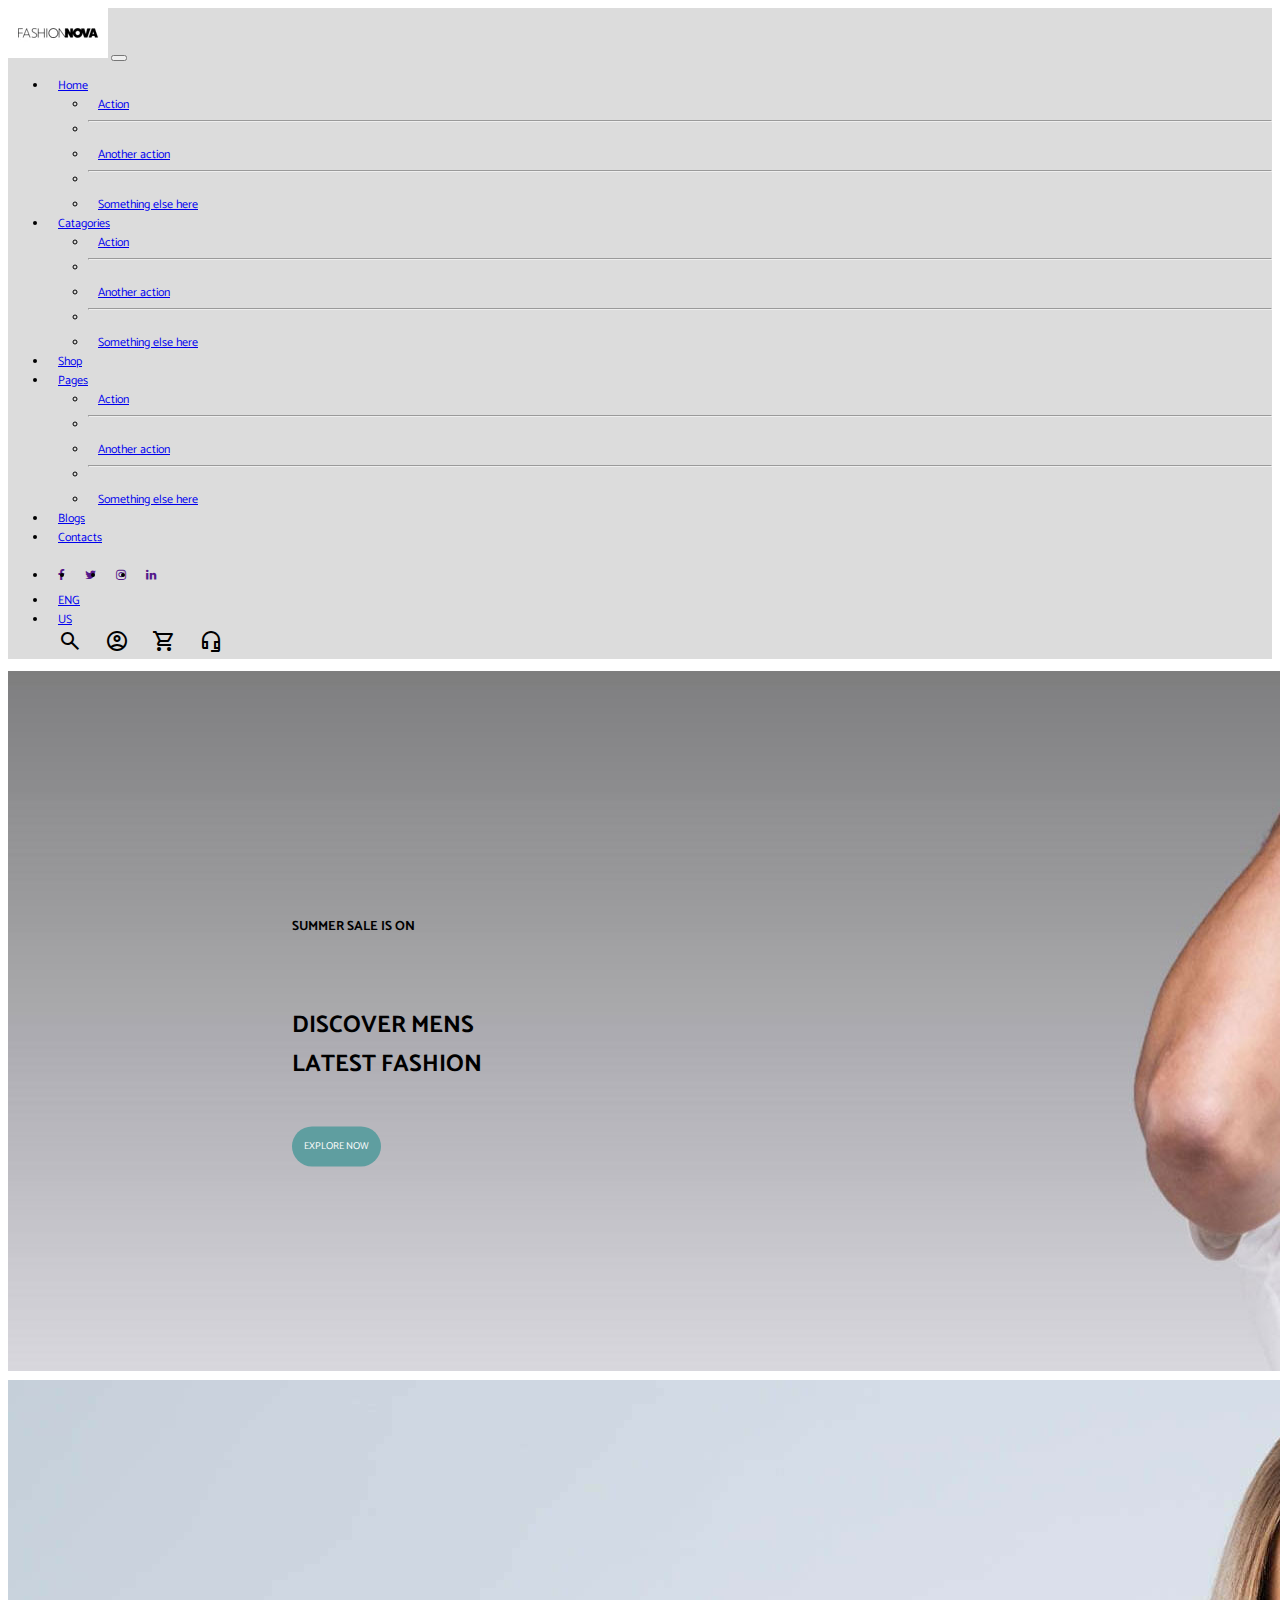
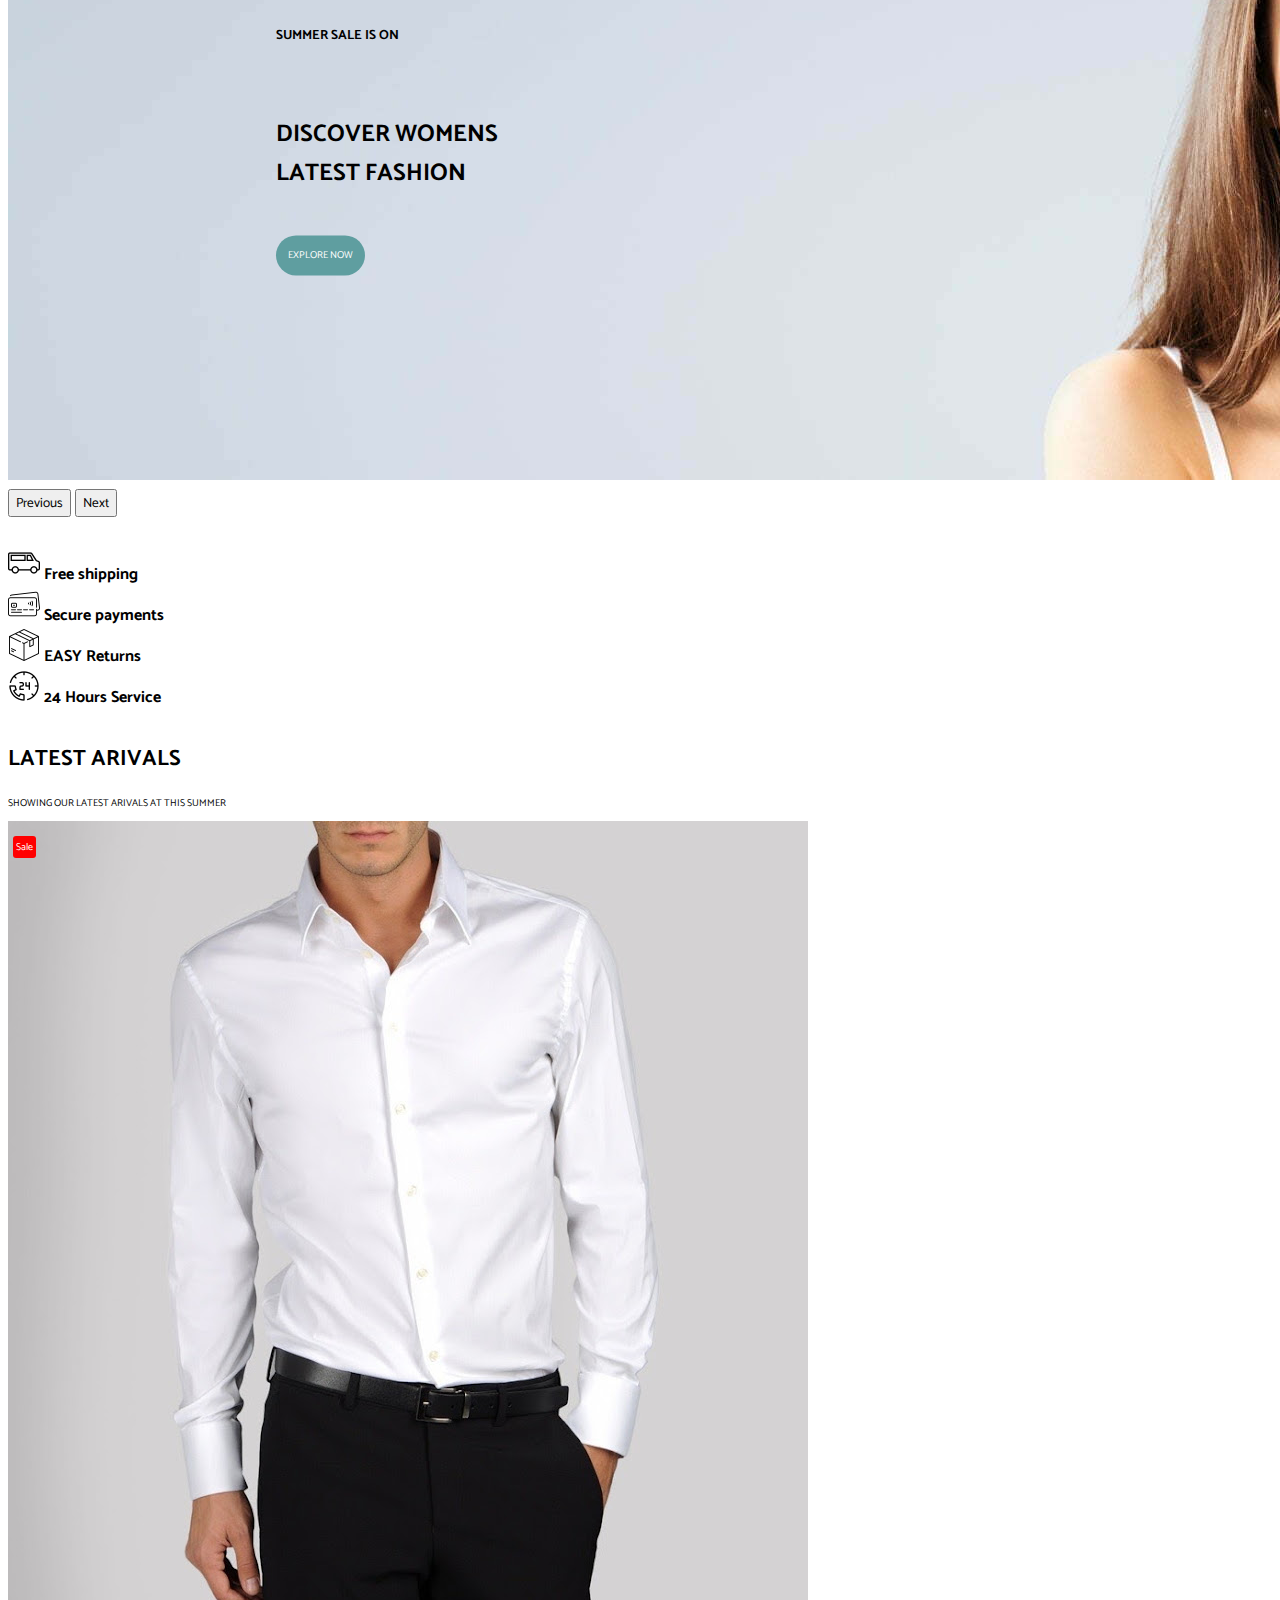
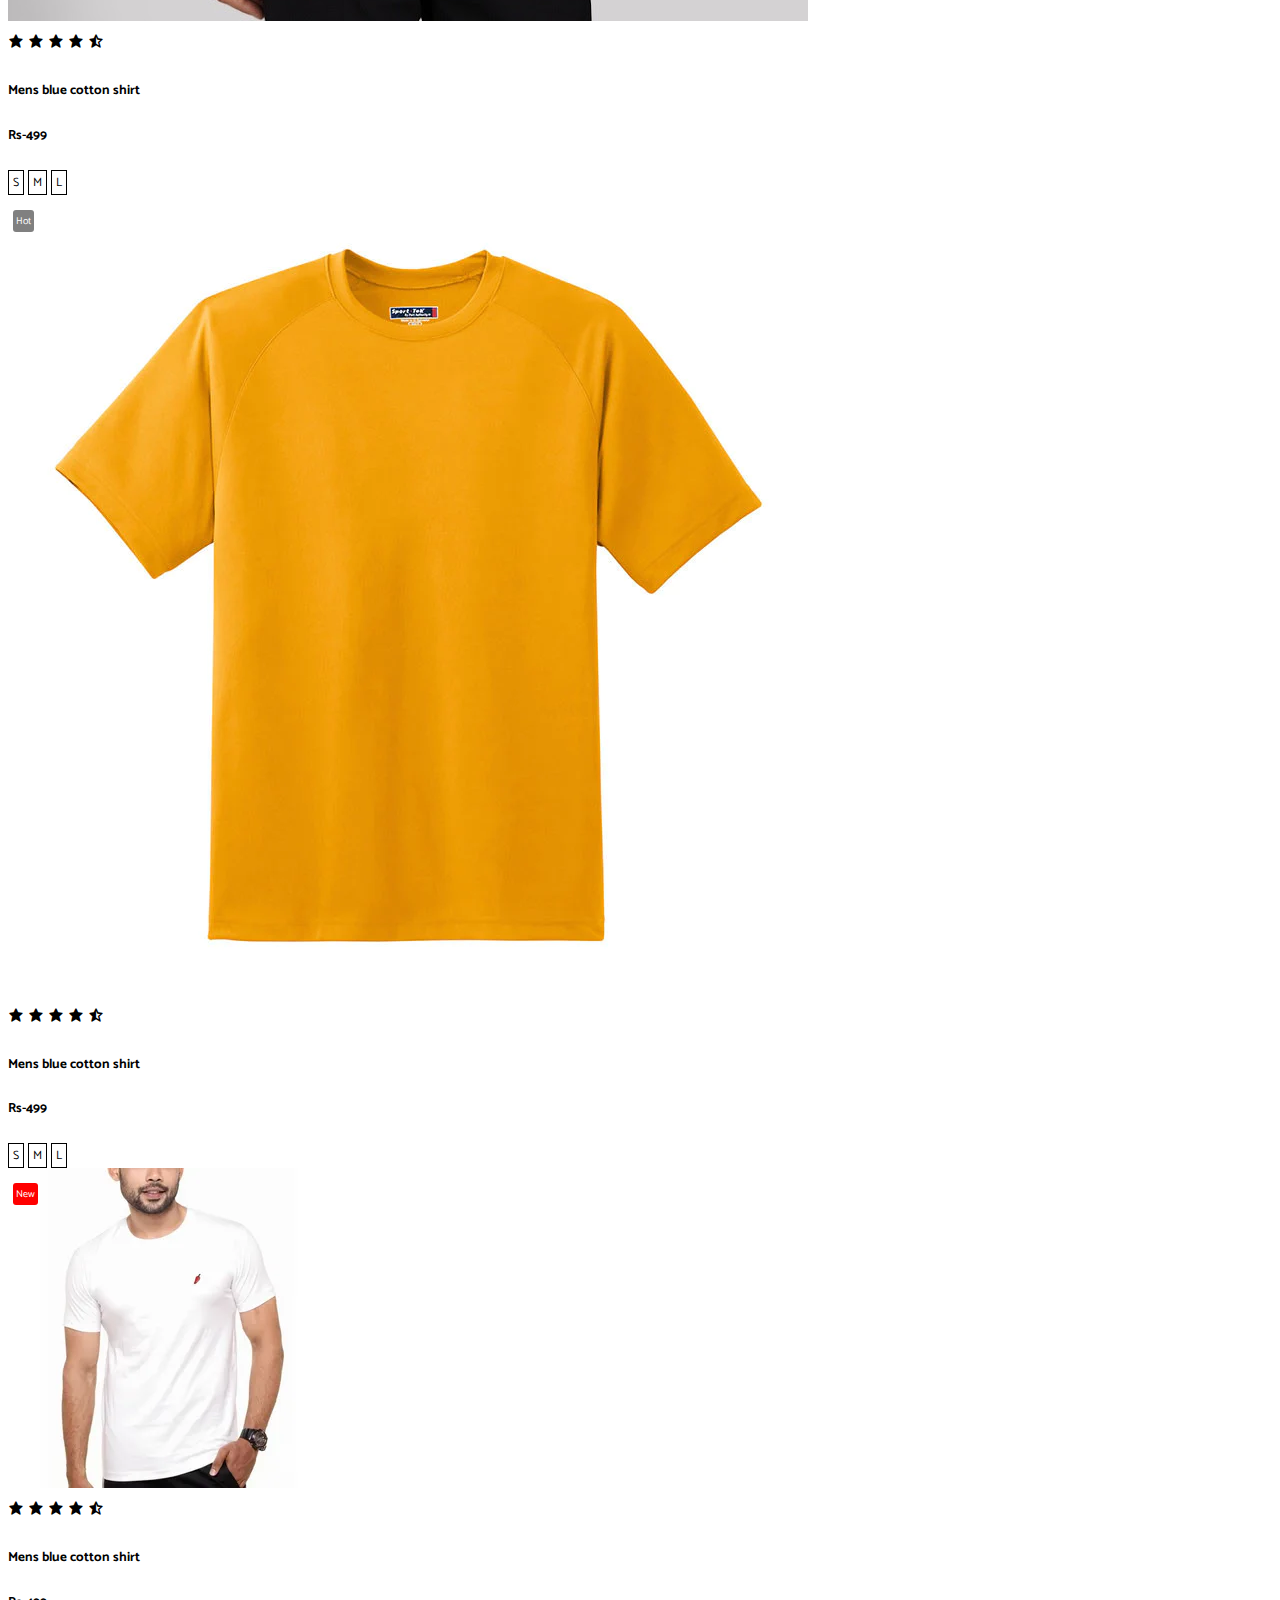
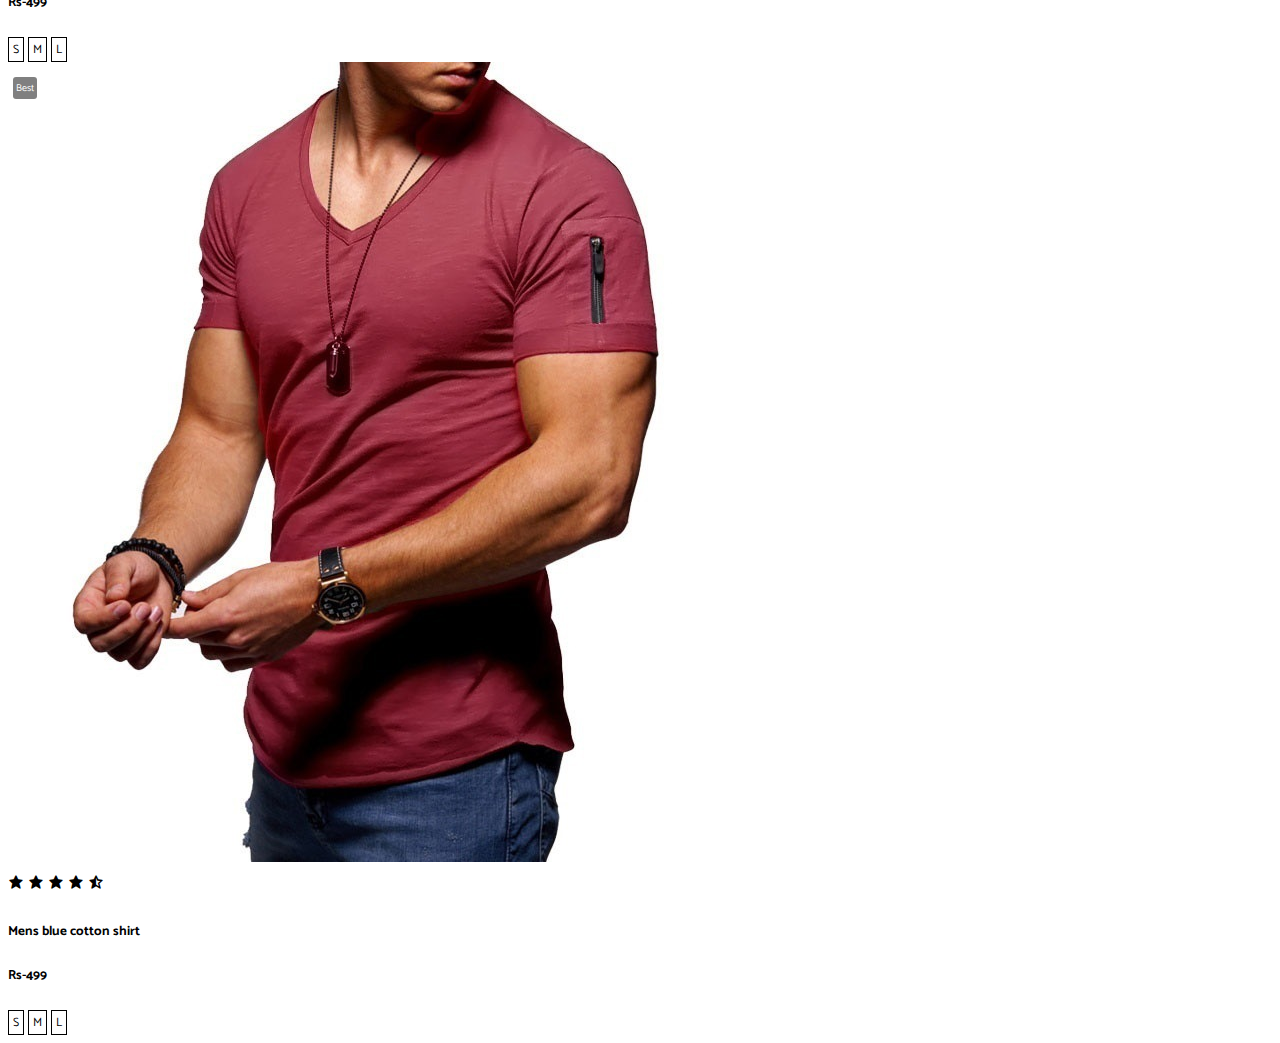
==== index.html @ 6d515417 "k" ====
<!doctype html>
<html lang="en">
  <head>
    <meta charset="utf-8">
    <meta name="viewport" content="width=device-width, initial-scale=1">
    <title>Fashion Store</title>
    
    <link href="https://cdn.jsdelivr.net/npm/bootstrap@5.3.2/dist/css/bootstrap.min.css" rel="stylesheet" integrity="sha384-T3c6CoIi6uLrA9TneNEoa7RxnatzjcDSCmG1MXxSR1GAsXEV/Dwwykc2MPK8M2HN" crossorigin="anonymous">
    <link rel="stylesheet" href="https://unpkg.com/boxicons@latest/css/boxicons.min.css">
    <link rel="preconnect" href="https://fonts.googleapis.com"><link rel="preconnect" href="https://fonts.gstatic.com" crossorigin><link href="https://fonts.googleapis.com/css2?family=Catamaran:wght@100;200;400&display=swap" rel="stylesheet">
    <link rel="stylesheet" href="https://fonts.googleapis.com/css2?family=Material+Symbols+Outlined:opsz,wght,FILL,GRAD@20,400,0,-25" />
    <link rel="stylesheet" href="https://fonts.googleapis.com/css2?family=Material+Symbols+Outlined:opsz,wght,FILL,GRAD@20,400,1,-25" />
    <link rel='stylesheet' href='https://cdn-uicons.flaticon.com/uicons-solid-straight/css/uicons-solid-straight.css'>
    <link rel="stylesheet" href="https://cdnjs.cloudflare.com/ajax/libs/font-awesome/4.7.0/css/font-awesome.min.css">
    <link rel='stylesheet' href='https://cdn-uicons.flaticon.com/uicons-bold-rounded/css/uicons-bold-rounded.css'>
    <link rel="stylesheet" href="assets/css/style.css">
  </head>
  <body>
    <div class="site-wrapper">
        <div class="header">
            <div class="main-navbar">
                <nav class="navbar navbar-expand-lg ">
                    <div class="container-fluid">
                      <a class="navbar-brand" href="#"><img src="assets/images/logo.webp" alt=""></a>
                      <button class="navbar-toggler" type="button" data-bs-toggle="collapse" data-bs-target="#navbarSupportedContent" aria-controls="navbarSupportedContent" aria-expanded="false" aria-label="Toggle navigation">
                        <span class="navbar-toggler-icon"></span>
                      </button>
                      <div class="collapse navbar-collapse" id="navbarSupportedContent">
                        <ul class="navbar-nav me-auto mb-2 mb-lg-0">
                          <li class="nav-item dropdown">
                            <a class="nav-link dropdown-toggle" href="#" role="button" data-bs-toggle="dropdown" aria-expanded="false">
                              Home
                            </a>
                            <ul class="dropdown-menu">
                              <li><a class="dropdown-item" href="#">Action</a></li>
                              <li><hr class="dropdown-divider"></li>
                              <li><a class="dropdown-item" href="#">Another action</a></li>
                              <li><hr class="dropdown-divider"></li>
                              <li><a class="dropdown-item" href="#">Something else here</a></li>
                            </ul>
                          </li>
                          <li class="nav-item dropdown">
                            <a class="nav-link dropdown-toggle" href="#" role="button" data-bs-toggle="dropdown" aria-expanded="false">
                              Catagories
                            </a>
                            <ul class="dropdown-menu">
                              <li><a class="dropdown-item" href="#">Action</a></li>
                              <li><hr class="dropdown-divider"></li>
                              <li><a class="dropdown-item" href="#">Another action</a></li>
                              <li><hr class="dropdown-divider"></li>
                              <li><a class="dropdown-item" href="#">Something else here</a></li>
                            </ul>
                          </li>
                          <li class="nav-item">
                            <a class="nav-link active" aria-current="page" href="#">Shop</a>
                          </li>
                          <li class="nav-item dropdown">
                            <a class="nav-link dropdown-toggle" href="#" role="button" data-bs-toggle="dropdown" aria-expanded="false">
                              Pages
                            </a>
                            <ul class="dropdown-menu">
                              <li><a class="dropdown-item" href="#">Action</a></li>
                              <li><hr class="dropdown-divider"></li>
                              <li><a class="dropdown-item" href="#">Another action</a></li>
                              <li><hr class="dropdown-divider"></li>
                              <li><a class="dropdown-item" href="#">Something else here</a></li>
                            </ul>
                          </li>
                          <li class="nav-item">
                            <a class="nav-link active" aria-current="page" href="#">Blogs</a>
                          </li>
                          <li class="nav-item">
                            <a class="nav-link active" aria-current="page" href="#">Contacts</a>
                          </li>
                        </ul>
                        <ul class="navbar-nav ms-auto mb-2 mb-lg-0">
                            <div class="top-logo">
                                <li><a href=""><i class="fa fa-facebook-f"></i></a></li>
                                <li><a href=""><i class="fa fa-twitter"></i></a></li>
                                <li><a href=""><i class="fa fa-instagram"></i></a></li>
                                <li><a href=""><i class="fa fa-linkedin"></i></a></li>
    
                            </div><!-- /.top-logo --> 
                            <li class="nav-item">
                                <a class="nav-link active" aria-current="page" href="#">ENG</a>
                            </li>
                            <li class="nav-item">
                                <a class="nav-link active" aria-current="page" href="#">US</a>
                            </li>
                            <div class="icons">
                               <a href=""><span class="material-symbols-outlined">search</span></a>
                               <a href=""><span class="material-symbols-outlined"> account_circle </span></a>
                               <a href=""><span class="material-symbols-outlined">shopping_cart</span></a> 
                               <a href=""><span class="material-symbols-outlined">headset_mic </span></a>
                            </div><!-- /.icons -->
                           
                        </ul>

                       
                      </div>

                    </div>
                </nav>

            </div><!-- /.main-navbar -->
            <div class="first-slider">
                <div id="carouselExampleFade" class="carousel slide carousel-fade">
                    <div class="carousel-inner">
                      <div class="carousel-item active">
                        <img src="assets/images/hero-1.jpg" class="d-block w-100" alt="...">
                        <div class="INFO">
                          <h5>SUMMER SALE IS ON</h5>
                          <br>
                        <h2>DISCOVER MENS <br>
                        LATEST FASHION</h2>
                        <br>
                        <a href="">EXPLORE NOW</a>
                        </div>
                      </div>
                      <div class="carousel-item">
                        <img src="assets/images/hero-2.jpg" class="d-block w-100" alt="...">
                        <div class="INFO">
                          <h5>SUMMER SALE IS ON</h5>
                          <br>
                        <h2>DISCOVER WOMENS <br>
                        LATEST FASHION</h2>
                        <br>
                        <a href="">EXPLORE NOW</a>
                        </div>
                      </div>
                    </div>
                    <button class="carousel-control-prev" type="button" data-bs-target="#carouselExampleFade" data-bs-slide="prev">
                      <span class="carousel-control-prev-icon" aria-hidden="true"></span>
                      <span class="visually-hidden">Previous</span>
                    </button>
                    <button class="carousel-control-next" type="button" data-bs-target="#carouselExampleFade" data-bs-slide="next">
                      <span class="carousel-control-next-icon" aria-hidden="true"></span>
                      <span class="visually-hidden">Next</span>
                    </button>
                  </div>


            </div><!-- /.first-slider -->
           <div class="container">
            <div class="benifits">
              <div class="row">
                <div class="col-lg-3 col-md-6 col-sm-12">
                  <img src="assets/images/002-tour-bus.png" alt="">
                  <h3>Free shipping</h3>
                </div>
                <div class="col-lg-3 col-md-6 col-sm-12">
                  <img src="assets/images/001-credit-card.png" alt="">
                  <h3>Secure payments</h3>
                </div>
                <div class="col-lg-3 col-md-6 col-sm-12">
                  <img src="assets/images/003-box.png" alt="">
                  <h3>EASY Returns</h3>
                </div>
                <div class="col-lg-3 col-md-6 col-sm-12">
                  <img src="assets/images/004-24-hours-support.png" alt="">
                  <h3>24 Hours Service</h3>
                </div>

              </div>

            </div><!-- /.benifits -->

           </div><!-- /.container -->


        </div><!-- /.header -->
        <div class="main">
         <div class="container">
          <div class="top-cards">
            <h2>LATEST ARIVALS</h2>
            <p>SHOWING OUR LATEST ARIVALS AT THIS SUMMER</p>
            <div class="cards">
              <div class="row">
                <div class="col-lg-3 col-md-6 col-sm-12">
                  <div class="card">
                    <a href="">
                          <img src="assets/images/card-1.jpg" class="card-img-top" alt="...">
                          <div class="overlay-1">
                            <p>Sale</p>
                          </div>
                        
                      
                    </a>
                    <div class="card-body">
                      <div class="ratting-stars">
                        <i class='bx bxs-star'></i>
                        <i class='bx bxs-star'></i>
                        <i class='bx bxs-star'></i>
                        <i class='bx bxs-star'></i>
                        <i class='bx bxs-star-half'></i>
                      </div>
                      <!-- /.ratting-stars -->
                      <h5 class="card-title">Mens blue cotton shirt</h5>
                      <h5 class="card-text">Rs-499</h5>
                      <a href="">
                        <p>S</p>
                        <p>M</p>
                        <p>L</p>
                      </a>
                    </div>
                  </div>

                </div>
                <div class="col-lg-3 col-md-6 col-sm-12">
                  <div class="card">
                    <a href="">
                          <img src="assets/images/card-2.webp" class="card-img-top" alt="...">
                          <div class="overlay-2">
                            <p>Hot</p>
                          </div>
                        
                      
                    </a>
                    <div class="card-body">
                      <div class="ratting-stars">
                        <i class='bx bxs-star'></i>
                        <i class='bx bxs-star'></i>
                        <i class='bx bxs-star'></i>
                        <i class='bx bxs-star'></i>
                        <i class='bx bxs-star-half'></i>
                      </div>
                      <!-- /.ratting-stars -->
                      <h5 class="card-title">Mens blue cotton shirt</h5>
                      <h5 class="card-text">Rs-499</h5>
                      <a href="">
                        <p>S</p>
                        <p>M</p>
                        <p>L</p>
                      </a>
                    </div>
                  </div>

                </div>
                <div class="col-lg-3 col-md-6 col-sm-12">
                  <div class="card">
                    <a href="">
                          <img src="assets/images/card-3.webp" class="card-img-top" alt="...">
                          <div class="overlay-1">
                            <p>New</p>
                          </div>
                        
                      
                    </a>
                    <div class="card-body">
                      <div class="ratting-stars">
                        <i class='bx bxs-star'></i>
                        <i class='bx bxs-star'></i>
                        <i class='bx bxs-star'></i>
                        <i class='bx bxs-star'></i>
                        <i class='bx bxs-star-half'></i>
                      </div>
                      <!-- /.ratting-stars -->
                      <h5 class="card-title">Mens blue cotton shirt</h5>
                      <h5 class="card-text">Rs-499</h5>
                      <a href="">
                        <p>S</p>
                        <p>M</p>
                        <p>L</p>
                      </a>
                    </div>
                  </div>

                </div>
                <div class="col-lg-3 col-md-6 col-sm-12">
                  <div class="card">
                    <a href="">
                          <img src="assets/images/card-4.jpg" class="card-img-top" alt="...">
                          <div class="overlay-2">
                            <p>Best</p>
                          </div>
                        
                      
                    </a>
                    <div class="card-body">
                      <div class="ratting-stars">
                        <i class='bx bxs-star'></i>
                        <i class='bx bxs-star'></i>
                        <i class='bx bxs-star'></i>
                        <i class='bx bxs-star'></i>
                        <i class='bx bxs-star-half'></i>
                      </div>
                      <!-- /.ratting-stars -->
                      <h5 class="card-title">Mens blue cotton shirt</h5>
                      <h5 class="card-text">Rs-499</h5>
                      <a href="">
                        <p>S</p>
                        <p>M</p>
                        <p>L</p>
                      </a>
                    </div>
                  </div>
                </div>
              </div>
            </div>
            <!-- /.cards -->
          </div><!-- /.top-cards -->
         </div><!-- /.container -->
        
         

        </div><!-- /.main -->
        <div class="footer">

        </div><!-- /.footer -->

    </div><!-- /.site-wrapper -->
    
    <script src="https://cdn.jsdelivr.net/npm/bootstrap@5.3.2/dist/js/bootstrap.bundle.min.js" integrity="sha384-C6RzsynM9kWDrMNeT87bh95OGNyZPhcTNXj1NW7RuBCsyN/o0jlpcV8Qyq46cDfL" crossorigin="anonymous"></script>
    <script src="https://code.jquery.com/jquery-3.7.1.min.js"></script>
    <script src="assets/js/data.js"></script>
  </body>
</html>
---- assets/css/style.css ----
*{
    font-family: 'Catamaran', sans-serif;

}
.main-navbar .navbar{
    font-size: 12px;
    align-items: center;
    background-color: gainsboro;
    
}
.top-logo{
    display: flex;
    
}
.top-logo li a i{
    padding: 10px;

}
.nav-item a{
    padding-left: 10px;
    padding-right:10px ;
    align-items: center;
    
}
.icons span{
    align-items: center;
    padding-left: 10px;
    padding-right:10px ;
    color: black;
}
.first-slider .carousel-inner .carousel-item{
    position: relative;

}
.first-slider .carousel-inner .carousel-item .INFO{
    position: absolute;
    top: 50%;
    left: 30%;
    transform: translate(-50%,-50%);

}
.carousel-item .INFO a{
    text-decoration: none;
    color:white;
    background-color:cadetblue ;
    padding: 12px;
    border-radius: 20px;
    font-size: 10px;

}
.benifits {  
    margin-top: 30px;
    margin-bottom: 30px;
}
.benifits h3{
    font-size: medium;
    display: inline;
}
.top-cards h2{
    font-size: 22px;
}
.top-cards p{
    font-size: 10px;
}
.card {
    position: relative;
    border:none;
}
.overlay-1{
    position: absolute;
    top: 5px;
    left: 5px;

}
.overlay-2{
    position: absolute;
    top: 5px;
    left: 5px;

}
.overlay-1 p{
    color: white;
    background-color: red;
    font-size: 10px;
    padding: 3px;
    border-radius: 3px;


}
.overlay-2 p{
    color: white;
    background-color:grey;
    font-size: 10px;
    padding: 3px;
    border-radius: 3px;


}

.card-body {
    flex: 1 1 auto;
    padding: 0;
    color: var(--bs-card-color);
}
.card-body a{
    text-decoration: none;
    border: 3px;
    border-radius: 3px solid;
    color: black;
}
.card-body a p{
    display: inline;
    padding-top:  2px;
    padding-bottom: 2px;
    padding-left: 4px;
    padding-right: 4px; 
    font-size: 12px;
    border: 1px solid;
}
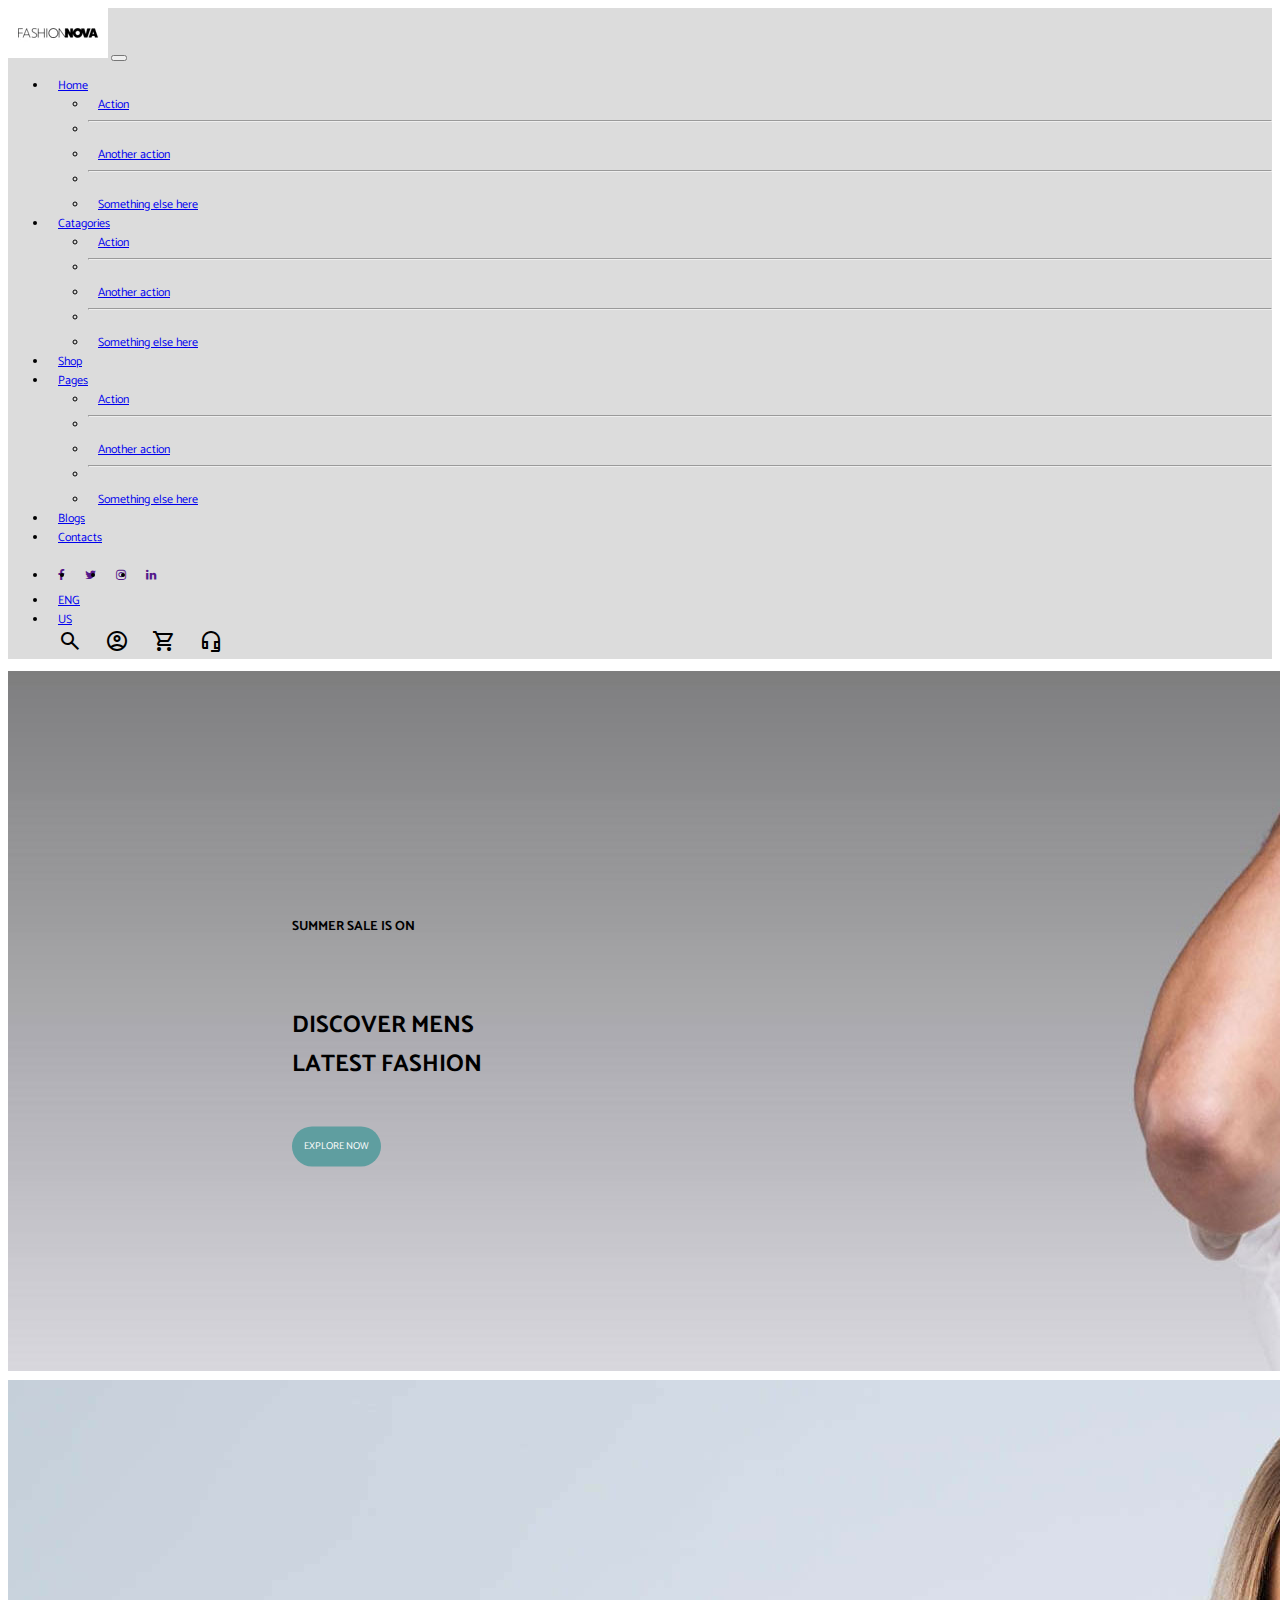
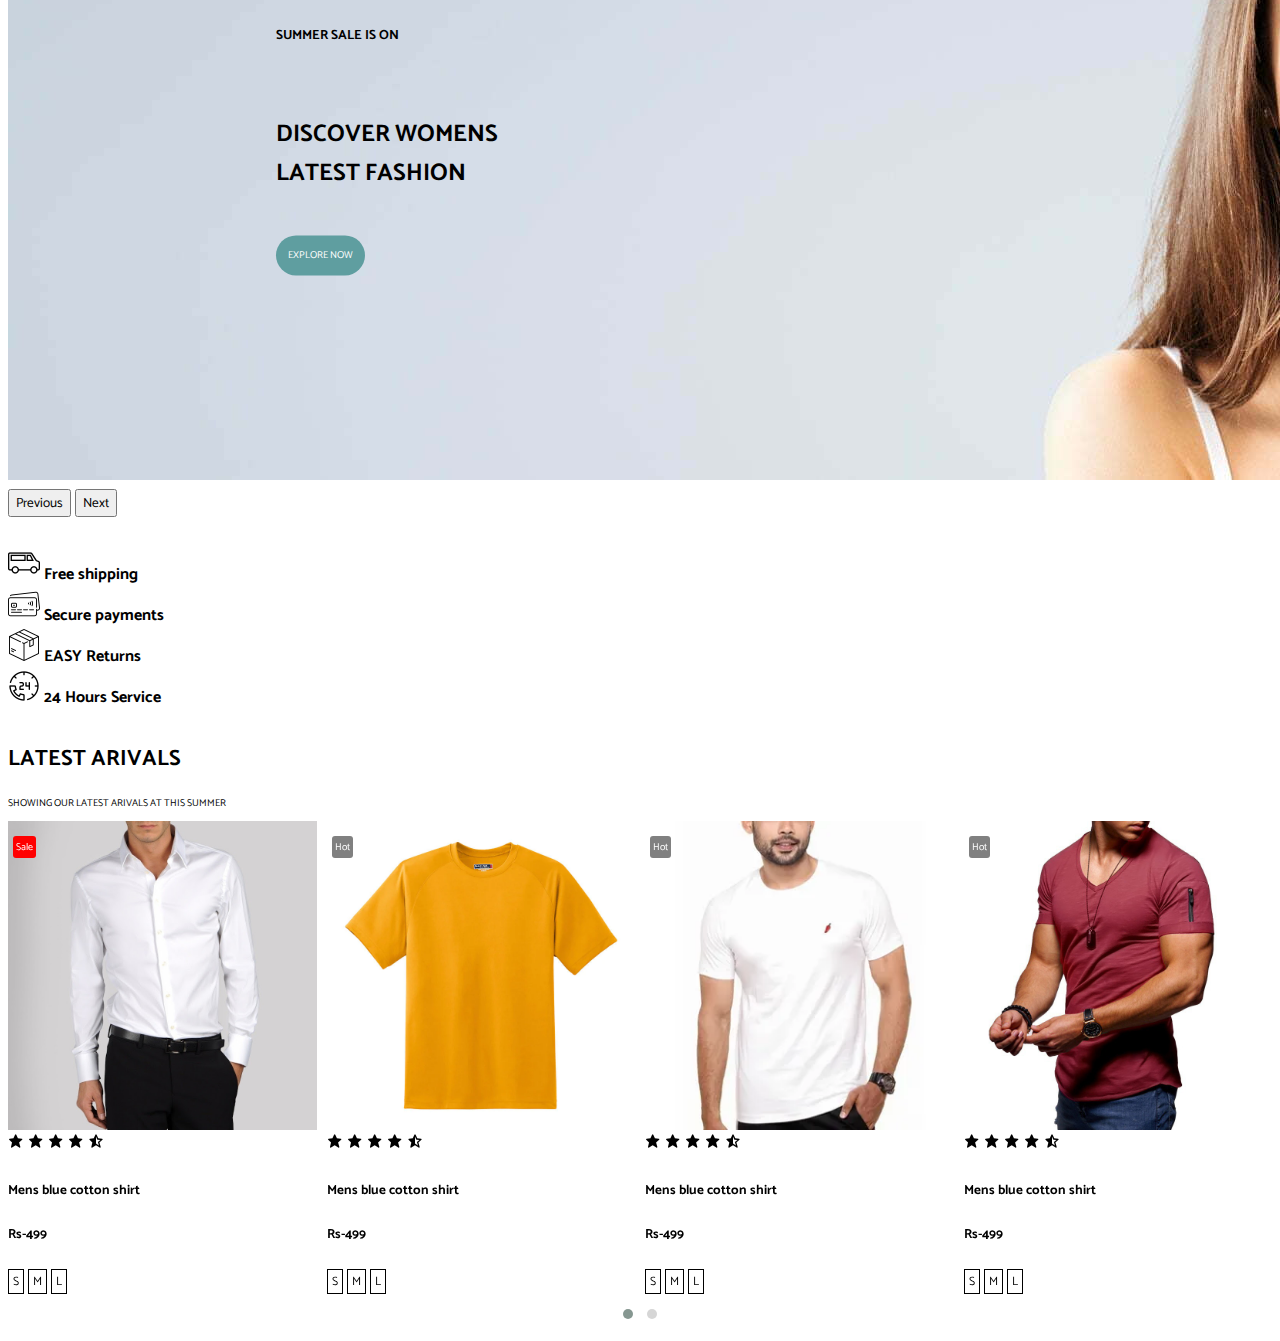
==== commit 4b829db8: "ok" ====
--- a/index.html
+++ b/index.html
@@ -13,6 +13,8 @@
     <link rel='stylesheet' href='https://cdn-uicons.flaticon.com/uicons-solid-straight/css/uicons-solid-straight.css'>
     <link rel="stylesheet" href="https://cdnjs.cloudflare.com/ajax/libs/font-awesome/4.7.0/css/font-awesome.min.css">
     <link rel='stylesheet' href='https://cdn-uicons.flaticon.com/uicons-bold-rounded/css/uicons-bold-rounded.css'>
+    <link rel="stylesheet" href="assets/css/owl.carousel.min.css">
+    <link rel="stylesheet" href="assets/css/owl.theme.default.css">
     <link rel="stylesheet" href="assets/css/style.css">
   </head>
   <body>
@@ -175,39 +177,158 @@
             <h2>LATEST ARIVALS</h2>
             <p>SHOWING OUR LATEST ARIVALS AT THIS SUMMER</p>
             <div class="cards">
-              <div class="row">
-                <div class="col-lg-3 col-md-6 col-sm-12">
-                  <div class="card">
-                    <a href="">
-                          <img src="assets/images/card-1.jpg" class="card-img-top" alt="...">
-                          <div class="overlay-1">
-                            <p>Sale</p>
+              <div class="owl-carousel owl-theme">
+                  <div class="item"> 
+                            <div class="card">
+                              <a href="">
+                                    <img src="assets/images/card-1.jpg" class="card-img-top" alt="...">
+                                    <div class="overlay-1">
+                                      <p>Sale</p>
+                                    </div>
+                                  
+                                
+                              </a>
+                              <div class="card-body">
+                                <div class="ratting-stars">
+                                  <i class='bx bxs-star'></i>
+                                  <i class='bx bxs-star'></i>
+                                  <i class='bx bxs-star'></i>
+                                  <i class='bx bxs-star'></i>
+                                  <i class='bx bxs-star-half'></i>
+                                </div>
+                                <!-- /.ratting-stars -->
+                                <h5 class="card-title">Mens blue cotton shirt</h5>
+                                <h5 class="card-text">Rs-499</h5>
+                                <a href="">
+                                  <p>S</p>
+                                  <p>M</p>
+                                  <p>L</p>
+                                </a>
+                              </div>
+                            </div>
+        
+      
+                  </div>
+                  <div class="item">
+                      <div class="card">
+                          <a href="">
+                                <img src="assets/images/card-2.webp" class="card-img-top" alt="...">
+                                <div class="overlay-2">
+                                  <p>Hot</p>
+                                </div>
+                              
+                            
+                          </a>
+                          <div class="card-body">
+                            <div class="ratting-stars">
+                              <i class='bx bxs-star'></i>
+                              <i class='bx bxs-star'></i>
+                              <i class='bx bxs-star'></i>
+                              <i class='bx bxs-star'></i>
+                              <i class='bx bxs-star-half'></i>
+                            </div>
+                            <!-- /.ratting-stars -->
+                            <h5 class="card-title">Mens blue cotton shirt</h5>
+                            <h5 class="card-text">Rs-499</h5>
+                            <a href="">
+                              <p>S</p>
+                              <p>M</p>
+                              <p>L</p>
+                            </a>
                           </div>
+                        </div>
+                  </div>
+                  <div class="item">
+                      <div class="card">
+                          <a href="">
+                                <img src="assets/images/card-3.webp" class="card-img-top" alt="...">
+                                <div class="overlay-2">
+                                  <p>Hot</p>
+                                </div>
+                              
+                            
+                          </a>
+                          <div class="card-body">
+                            <div class="ratting-stars">
+                              <i class='bx bxs-star'></i>
+                              <i class='bx bxs-star'></i>
+                              <i class='bx bxs-star'></i>
+                              <i class='bx bxs-star'></i>
+                              <i class='bx bxs-star-half'></i>
+                            </div>
+                            <!-- /.ratting-stars -->
+                            <h5 class="card-title">Mens blue cotton shirt</h5>
+                            <h5 class="card-text">Rs-499</h5>
+                            <a href="">
+                              <p>S</p>
+                              <p>M</p>
+                              <p>L</p>
+                            </a>
+                          </div>
+                        </div>
+                  </div>
+                  <div class="item">
+                   <div class="card">
+                      <a href="">
+                            <img src="assets/images/card-4.jpg" class="card-img-top" alt="...">
+                            <div class="overlay-2">
+                              <p>Hot</p>
+                            </div>
+                          
                         
-                      
-                    </a>
-                    <div class="card-body">
-                      <div class="ratting-stars">
-                        <i class='bx bxs-star'></i>
-                        <i class='bx bxs-star'></i>
-                        <i class='bx bxs-star'></i>
-                        <i class='bx bxs-star'></i>
-                        <i class='bx bxs-star-half'></i>
-                      </div>
-                      <!-- /.ratting-stars -->
-                      <h5 class="card-title">Mens blue cotton shirt</h5>
-                      <h5 class="card-text">Rs-499</h5>
-                      <a href="">
-                        <p>S</p>
-                        <p>M</p>
-                        <p>L</p>
                       </a>
+                      <div class="card-body">
+                        <div class="ratting-stars">
+                          <i class='bx bxs-star'></i>
+                          <i class='bx bxs-star'></i>
+                          <i class='bx bxs-star'></i>
+                          <i class='bx bxs-star'></i>
+                          <i class='bx bxs-star-half'></i>
+                        </div>
+                        <!-- /.ratting-stars -->
+                        <h5 class="card-title">Mens blue cotton shirt</h5>
+                        <h5 class="card-text">Rs-499</h5>
+                        <a href="">
+                          <p>S</p>
+                          <p>M</p>
+                          <p>L</p>
+                        </a>
+                      </div>
                     </div>
                   </div>
-
-                </div>
-                <div class="col-lg-3 col-md-6 col-sm-12">
-                  <div class="card">
+                  <div class="item"> 
+                      <div class="card">
+                        <a href="">
+                              <img src="assets/images/card-1.jpg" class="card-img-top" alt="...">
+                              <div class="overlay-1">
+                                <p>Sale</p>
+                              </div>
+                            
+                          
+                        </a>
+                        <div class="card-body">
+                          <div class="ratting-stars">
+                            <i class='bx bxs-star'></i>
+                            <i class='bx bxs-star'></i>
+                            <i class='bx bxs-star'></i>
+                            <i class='bx bxs-star'></i>
+                            <i class='bx bxs-star-half'></i>
+                          </div>
+                          <!-- /.ratting-stars -->
+                          <h5 class="card-title">Mens blue cotton shirt</h5>
+                          <h5 class="card-text">Rs-499</h5>
+                          <a href="">
+                            <p>S</p>
+                            <p>M</p>
+                            <p>L</p>
+                          </a>
+                        </div>
+                      </div>
+      
+      
+            </div>
+            <div class="item">
+                <div class="card">
                     <a href="">
                           <img src="assets/images/card-2.webp" class="card-img-top" alt="...">
                           <div class="overlay-2">
@@ -234,14 +355,13 @@
                       </a>
                     </div>
                   </div>
-
-                </div>
-                <div class="col-lg-3 col-md-6 col-sm-12">
-                  <div class="card">
+            </div>
+            <div class="item">
+                <div class="card">
                     <a href="">
                           <img src="assets/images/card-3.webp" class="card-img-top" alt="...">
-                          <div class="overlay-1">
-                            <p>New</p>
+                          <div class="overlay-2">
+                            <p>Hot</p>
                           </div>
                         
                       
@@ -264,40 +384,43 @@
                       </a>
                     </div>
                   </div>
-
-                </div>
-                <div class="col-lg-3 col-md-6 col-sm-12">
-                  <div class="card">
-                    <a href="">
-                          <img src="assets/images/card-4.jpg" class="card-img-top" alt="...">
-                          <div class="overlay-2">
-                            <p>Best</p>
-                          </div>
-                        
-                      
-                    </a>
-                    <div class="card-body">
-                      <div class="ratting-stars">
-                        <i class='bx bxs-star'></i>
-                        <i class='bx bxs-star'></i>
-                        <i class='bx bxs-star'></i>
-                        <i class='bx bxs-star'></i>
-                        <i class='bx bxs-star-half'></i>
-                      </div>
-                      <!-- /.ratting-stars -->
-                      <h5 class="card-title">Mens blue cotton shirt</h5>
-                      <h5 class="card-text">Rs-499</h5>
-                      <a href="">
-                        <p>S</p>
-                        <p>M</p>
-                        <p>L</p>
-                      </a>
-                    </div>
-                  </div>
+            </div>
+            <div class="item">
+             <div class="card">
+                <a href="">
+                      <img src="assets/images/card-4.jpg" class="card-img-top" alt="...">
+                      <div class="overlay-2">
+                        <p>Hot</p>
+                      </div>
+                    
+                  
+                </a>
+                <div class="card-body">
+                  <div class="ratting-stars">
+                    <i class='bx bxs-star'></i>
+                    <i class='bx bxs-star'></i>
+                    <i class='bx bxs-star'></i>
+                    <i class='bx bxs-star'></i>
+                    <i class='bx bxs-star-half'></i>
+                  </div>
+                  <!-- /.ratting-stars -->
+                  <h5 class="card-title">Mens blue cotton shirt</h5>
+                  <h5 class="card-text">Rs-499</h5>
+                  <a href="">
+                    <p>S</p>
+                    <p>M</p>
+                    <p>L</p>
+                  </a>
                 </div>
               </div>
             </div>
-            <!-- /.cards -->
+      
+              </div>
+      
+          </div><!-- /cards -->
+
+            
+
           </div><!-- /.top-cards -->
          </div><!-- /.container -->
         
@@ -312,6 +435,7 @@
     
     <script src="https://cdn.jsdelivr.net/npm/bootstrap@5.3.2/dist/js/bootstrap.bundle.min.js" integrity="sha384-C6RzsynM9kWDrMNeT87bh95OGNyZPhcTNXj1NW7RuBCsyN/o0jlpcV8Qyq46cDfL" crossorigin="anonymous"></script>
     <script src="https://code.jquery.com/jquery-3.7.1.min.js"></script>
+    <script src="assets/js/owl.carousel.min.js"></script>
     <script src="assets/js/data.js"></script>
   </body>
 </html>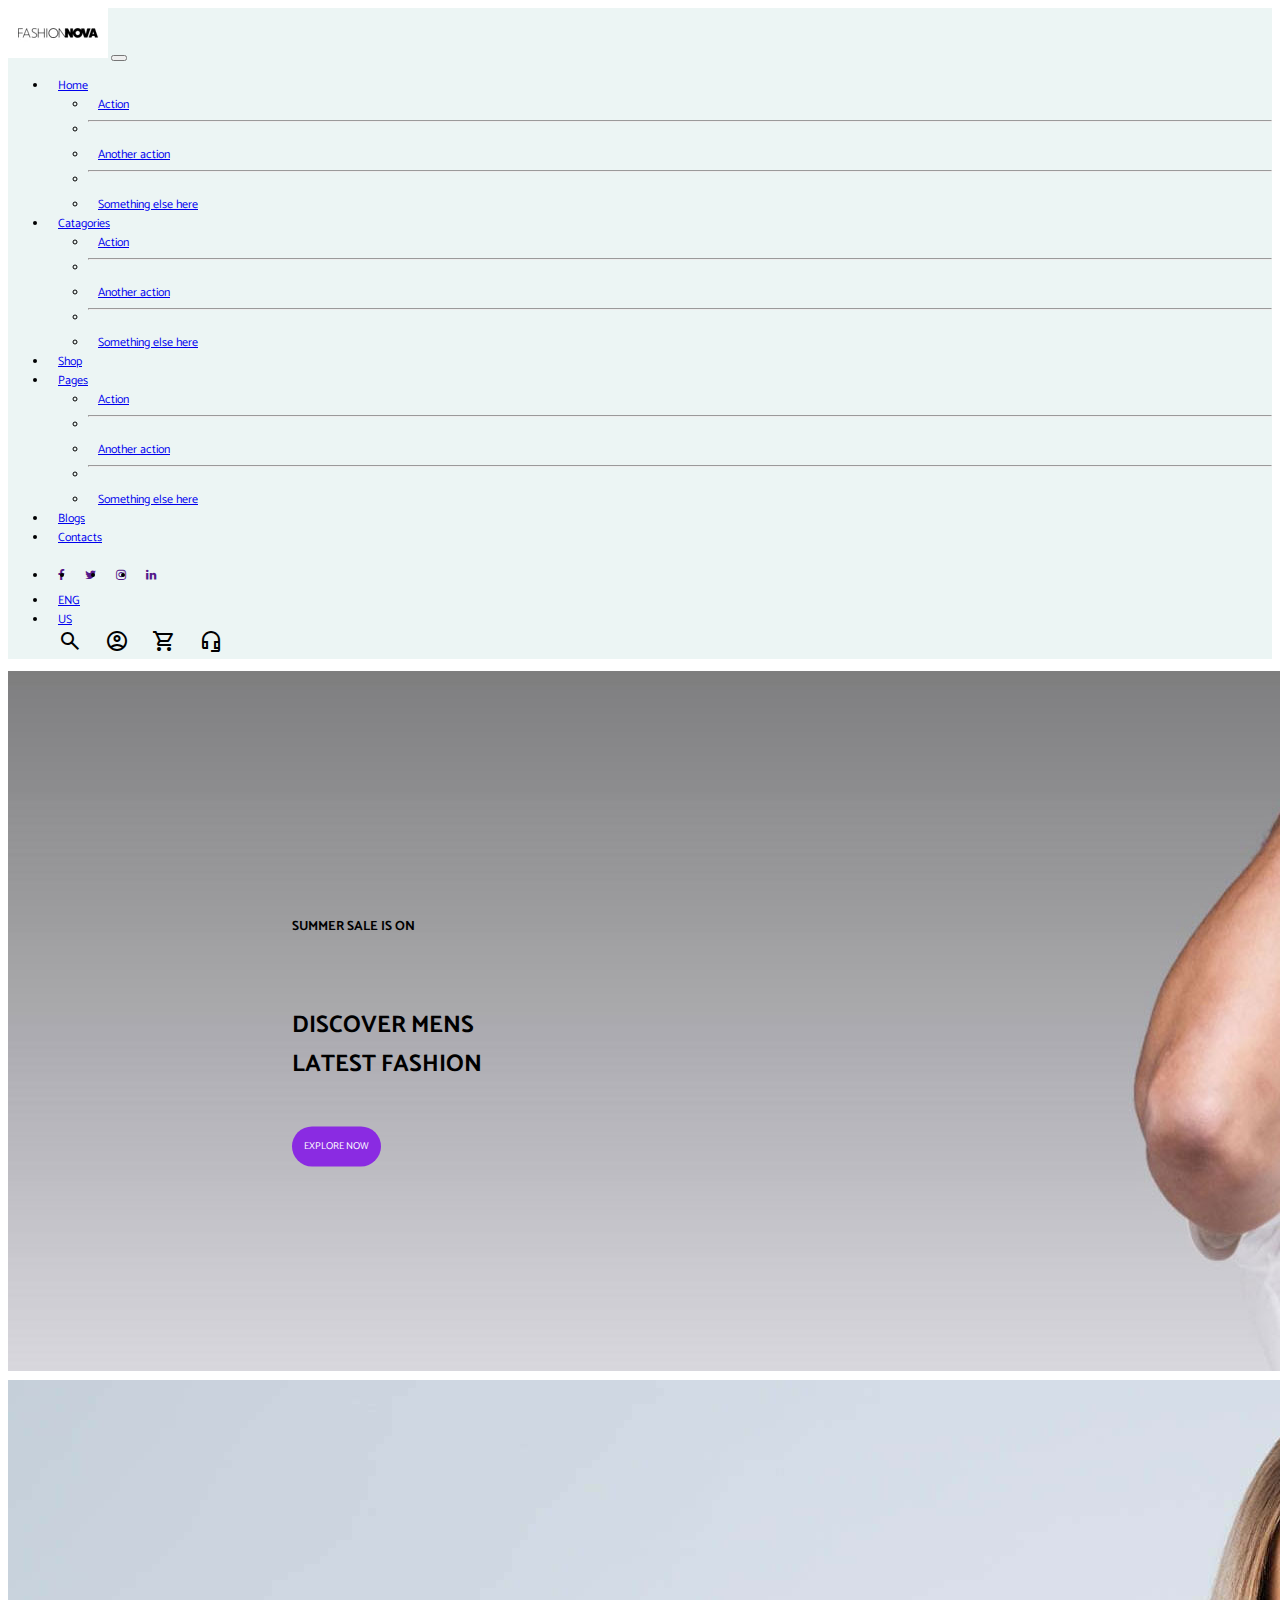
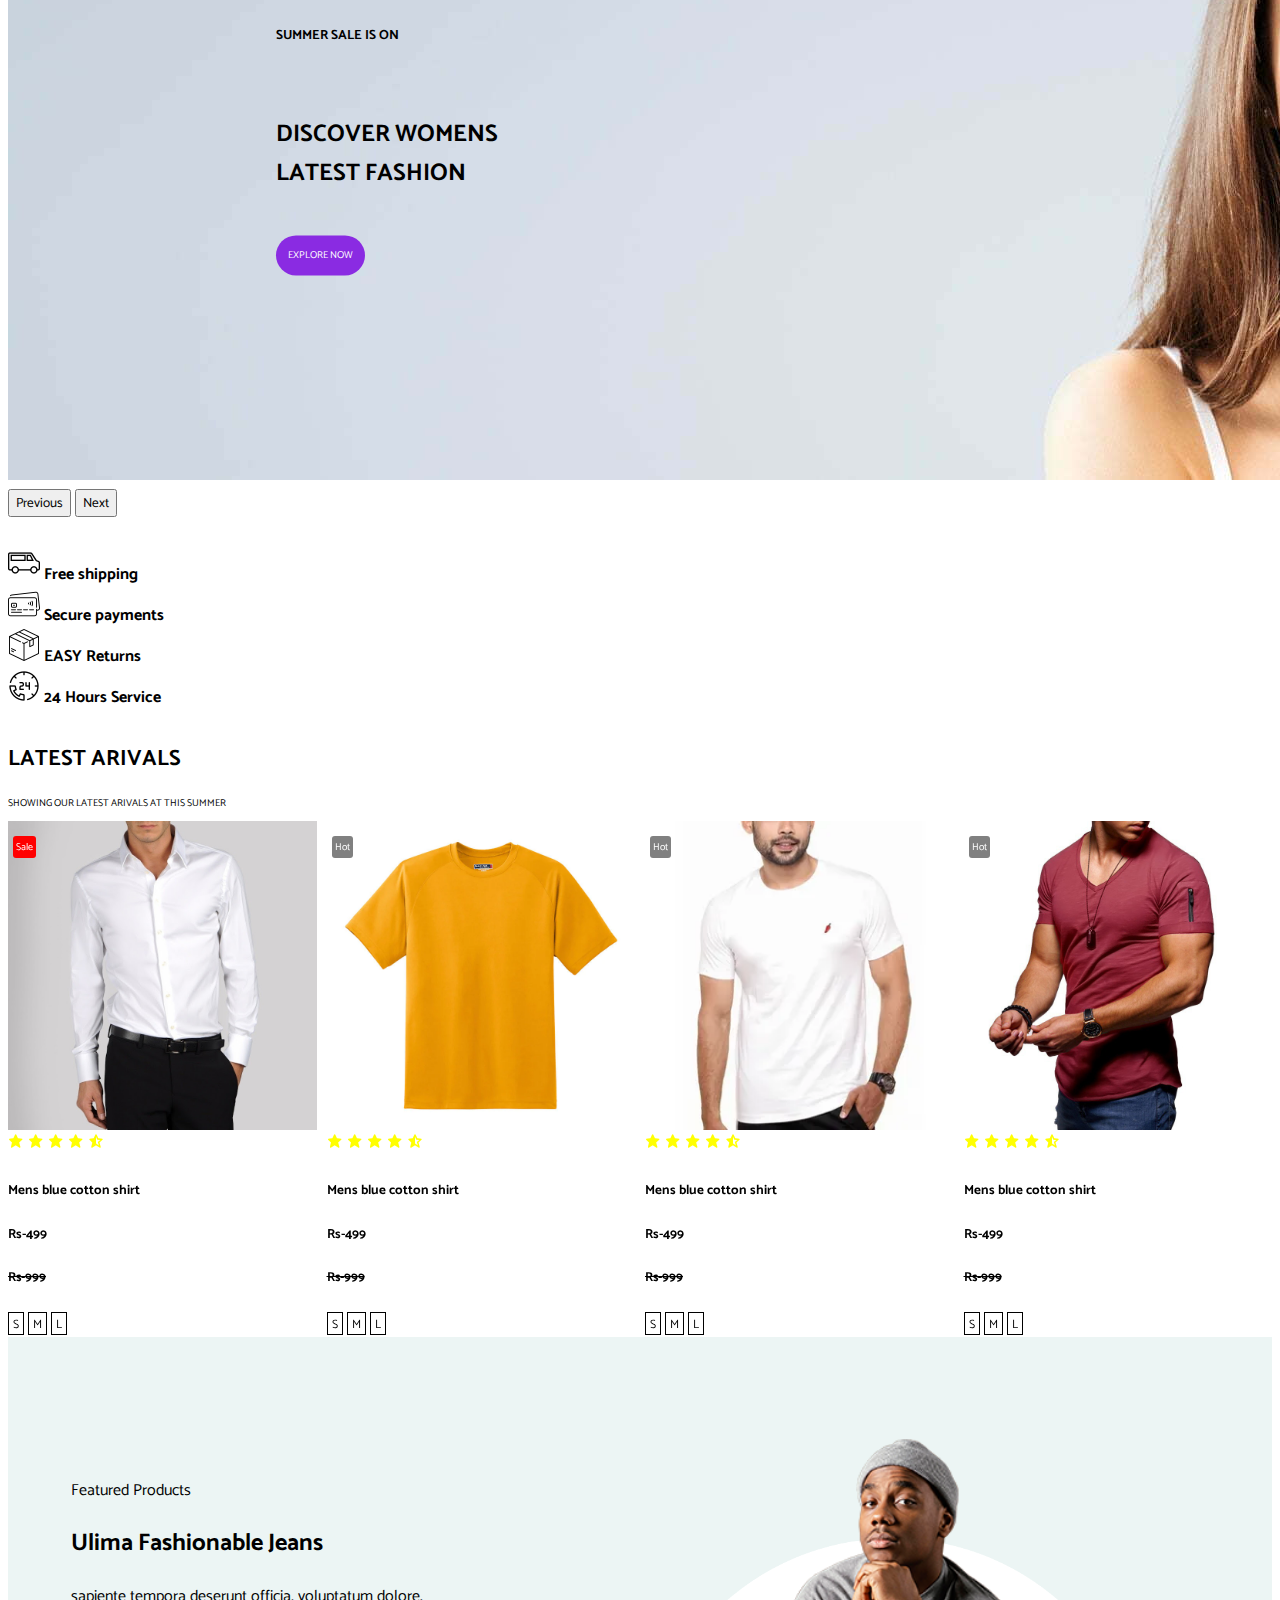
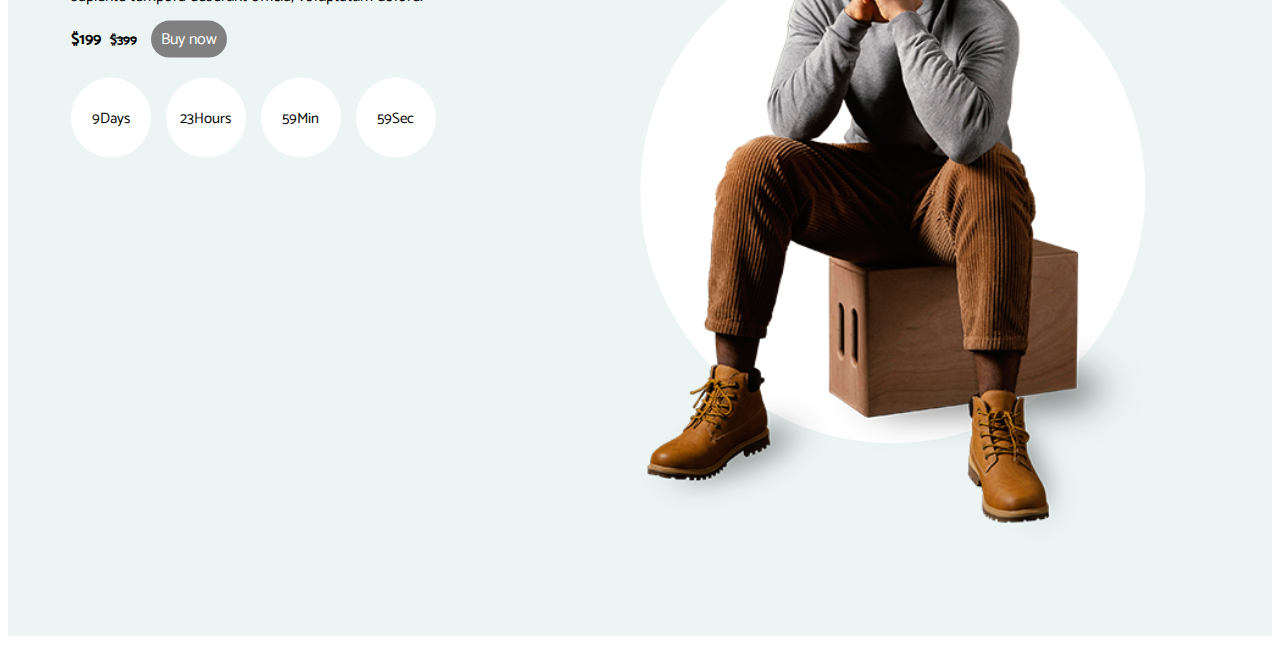
==== commit 271dba98: "hero-2" ====
--- a/index.html
+++ b/index.html
@@ -199,6 +199,7 @@
                                 <!-- /.ratting-stars -->
                                 <h5 class="card-title">Mens blue cotton shirt</h5>
                                 <h5 class="card-text">Rs-499</h5>
+                                <a href=""><h5 class="card-text">Rs-999</h5></a>
                                 <a href="">
                                   <p>S</p>
                                   <p>M</p>
@@ -230,6 +231,7 @@
                             <!-- /.ratting-stars -->
                             <h5 class="card-title">Mens blue cotton shirt</h5>
                             <h5 class="card-text">Rs-499</h5>
+                            <a href=""><h5 class="card-text">Rs-999</h5></a>
                             <a href="">
                               <p>S</p>
                               <p>M</p>
@@ -259,6 +261,7 @@
                             <!-- /.ratting-stars -->
                             <h5 class="card-title">Mens blue cotton shirt</h5>
                             <h5 class="card-text">Rs-499</h5>
+                            <a href=""><h5 class="card-text">Rs-999</h5></a>
                             <a href="">
                               <p>S</p>
                               <p>M</p>
@@ -288,6 +291,7 @@
                         <!-- /.ratting-stars -->
                         <h5 class="card-title">Mens blue cotton shirt</h5>
                         <h5 class="card-text">Rs-499</h5>
+                        <a href=""><h5 class="card-text">Rs-999</h5></a>
                         <a href="">
                           <p>S</p>
                           <p>M</p>
@@ -296,125 +300,6 @@
                       </div>
                     </div>
                   </div>
-                  <div class="item"> 
-                      <div class="card">
-                        <a href="">
-                              <img src="assets/images/card-1.jpg" class="card-img-top" alt="...">
-                              <div class="overlay-1">
-                                <p>Sale</p>
-                              </div>
-                            
-                          
-                        </a>
-                        <div class="card-body">
-                          <div class="ratting-stars">
-                            <i class='bx bxs-star'></i>
-                            <i class='bx bxs-star'></i>
-                            <i class='bx bxs-star'></i>
-                            <i class='bx bxs-star'></i>
-                            <i class='bx bxs-star-half'></i>
-                          </div>
-                          <!-- /.ratting-stars -->
-                          <h5 class="card-title">Mens blue cotton shirt</h5>
-                          <h5 class="card-text">Rs-499</h5>
-                          <a href="">
-                            <p>S</p>
-                            <p>M</p>
-                            <p>L</p>
-                          </a>
-                        </div>
-                      </div>
-      
-      
-            </div>
-            <div class="item">
-                <div class="card">
-                    <a href="">
-                          <img src="assets/images/card-2.webp" class="card-img-top" alt="...">
-                          <div class="overlay-2">
-                            <p>Hot</p>
-                          </div>
-                        
-                      
-                    </a>
-                    <div class="card-body">
-                      <div class="ratting-stars">
-                        <i class='bx bxs-star'></i>
-                        <i class='bx bxs-star'></i>
-                        <i class='bx bxs-star'></i>
-                        <i class='bx bxs-star'></i>
-                        <i class='bx bxs-star-half'></i>
-                      </div>
-                      <!-- /.ratting-stars -->
-                      <h5 class="card-title">Mens blue cotton shirt</h5>
-                      <h5 class="card-text">Rs-499</h5>
-                      <a href="">
-                        <p>S</p>
-                        <p>M</p>
-                        <p>L</p>
-                      </a>
-                    </div>
-                  </div>
-            </div>
-            <div class="item">
-                <div class="card">
-                    <a href="">
-                          <img src="assets/images/card-3.webp" class="card-img-top" alt="...">
-                          <div class="overlay-2">
-                            <p>Hot</p>
-                          </div>
-                        
-                      
-                    </a>
-                    <div class="card-body">
-                      <div class="ratting-stars">
-                        <i class='bx bxs-star'></i>
-                        <i class='bx bxs-star'></i>
-                        <i class='bx bxs-star'></i>
-                        <i class='bx bxs-star'></i>
-                        <i class='bx bxs-star-half'></i>
-                      </div>
-                      <!-- /.ratting-stars -->
-                      <h5 class="card-title">Mens blue cotton shirt</h5>
-                      <h5 class="card-text">Rs-499</h5>
-                      <a href="">
-                        <p>S</p>
-                        <p>M</p>
-                        <p>L</p>
-                      </a>
-                    </div>
-                  </div>
-            </div>
-            <div class="item">
-             <div class="card">
-                <a href="">
-                      <img src="assets/images/card-4.jpg" class="card-img-top" alt="...">
-                      <div class="overlay-2">
-                        <p>Hot</p>
-                      </div>
-                    
-                  
-                </a>
-                <div class="card-body">
-                  <div class="ratting-stars">
-                    <i class='bx bxs-star'></i>
-                    <i class='bx bxs-star'></i>
-                    <i class='bx bxs-star'></i>
-                    <i class='bx bxs-star'></i>
-                    <i class='bx bxs-star-half'></i>
-                  </div>
-                  <!-- /.ratting-stars -->
-                  <h5 class="card-title">Mens blue cotton shirt</h5>
-                  <h5 class="card-text">Rs-499</h5>
-                  <a href="">
-                    <p>S</p>
-                    <p>M</p>
-                    <p>L</p>
-                  </a>
-                </div>
-              </div>
-            </div>
-      
               </div>
       
           </div><!-- /cards -->
@@ -423,6 +308,51 @@
 
           </div><!-- /.top-cards -->
          </div><!-- /.container -->
+         <div class="hero-2">
+          <img class="bg-1" src="assets/images/image.png" alt="">
+          <img class="bg-2" src="assets/images/s1.png" alt="">
+          <img class="bg-2" src="assets/images/7-414x576.png" alt="">
+          <div class="container">
+            <div class="hero-2-content">
+              <p>Featured Products</p>
+              <h2>Ulima Fashionable Jeans</h2>
+              <p>sapiente tempora deserunt officia, voluptatum dolore.</p>
+              <h4>$199</h4>
+              <h5>$399</h5>
+              <a href="">Buy now</a>
+              <div class="flash-sale-timer">
+                <div id="clockdiv">
+                  <div class="wrapper">
+                    <span class="days">5</span>
+                    <div class="smalltext">Days</div>
+                  </div>
+                  
+                  <div class="wrapper">
+                    <span class="hours">12</span>
+                    <div class="smalltext">Hours</div>
+                  </div>
+                  
+                  <div class="wrapper">
+                    <span class="minutes">30</span>
+                    <div class="smalltext">Min</div>
+                  </div>
+                
+                  <div class="wrapper">
+                    <span class="seconds">50</span>
+                    <div class="smalltext">Sec</div>
+                  </div>
+                </div>
+                
+                
+              </div>
+          </div><!-- /.container -->
+            
+    
+    
+    
+          </div><!-- /.hero-2-content -->
+    
+        </div><!-- /.hero-2 -->
         
          
 
--- a/assets/css/style.css
+++ b/assets/css/style.css
@@ -5,7 +5,7 @@
 .main-navbar .navbar{
     font-size: 12px;
     align-items: center;
-    background-color: gainsboro;
+    background-color: rgba(236,245,244,255);
     
 }
 .top-logo{
@@ -42,7 +42,8 @@
 .carousel-item .INFO a{
     text-decoration: none;
     color:white;
-    background-color:cadetblue ;
+    background-color: blueviolet;
+    
     padding: 12px;
     border-radius: 20px;
     font-size: 10px;
@@ -102,6 +103,9 @@
     padding: 0;
     color: var(--bs-card-color);
 }
+.bx{
+    color: yellow;
+}
 .card-body a{
     text-decoration: none;
     border: 3px;
@@ -111,9 +115,81 @@
 .card-body a p{
     display: inline;
     padding-top:  2px;
-    padding-bottom: 2px;
     padding-left: 4px;
     padding-right: 4px; 
     font-size: 12px;
     border: 1px solid;
-}+}
+a .card-text {
+    text-decoration: line-through;
+    font-size: 13px;
+
+}
+.hero-2{
+    position: relative;
+}
+.hero-2 img.bg-1{
+    width: 100%;
+
+}
+.hero-2 img.bg-2{
+    position: absolute;
+    top: 50%;
+    left: 70%;
+    transform: translate(-50%,-50%);
+    width: 40%;
+
+}
+
+.hero-2 img.bg-3{
+    position: absolute;
+    top: 50%;
+    left: 70%;
+    transform: translate(-50%,-50%);
+    width: 40%;
+
+}
+.hero-2-content{
+    position: absolute;
+    top: 30%;
+    left: 20%;
+    transform: translate(-50%,-50%);
+}
+
+.hero-2-content h4{
+    display: inline;
+}
+.hero-2-content h5{
+    display: inline;
+    text-decoration: line-through;
+    margin-left: 5px;
+    margin-right: 5px;
+}
+.hero-2-content a{
+    text-decoration: none;
+    padding-top: 5px;
+    padding-bottom: 5px;
+    padding-left: 10px;
+    padding-right: 10px;
+
+    margin-left: 5px;
+    background-color: grey;
+    color: white;
+    border-radius: 40px;
+}
+#clockdiv{
+    display: flex;
+}
+.wrapper{
+    background: white;
+    color: black;
+    border-radius: 50%;
+    height: 80px;
+    width: 80px;
+    display: flex;
+    justify-content: center;
+    align-items: center;
+    font-size: 15px;
+    margin-right: 15px;
+    margin-top: 25px;
+}
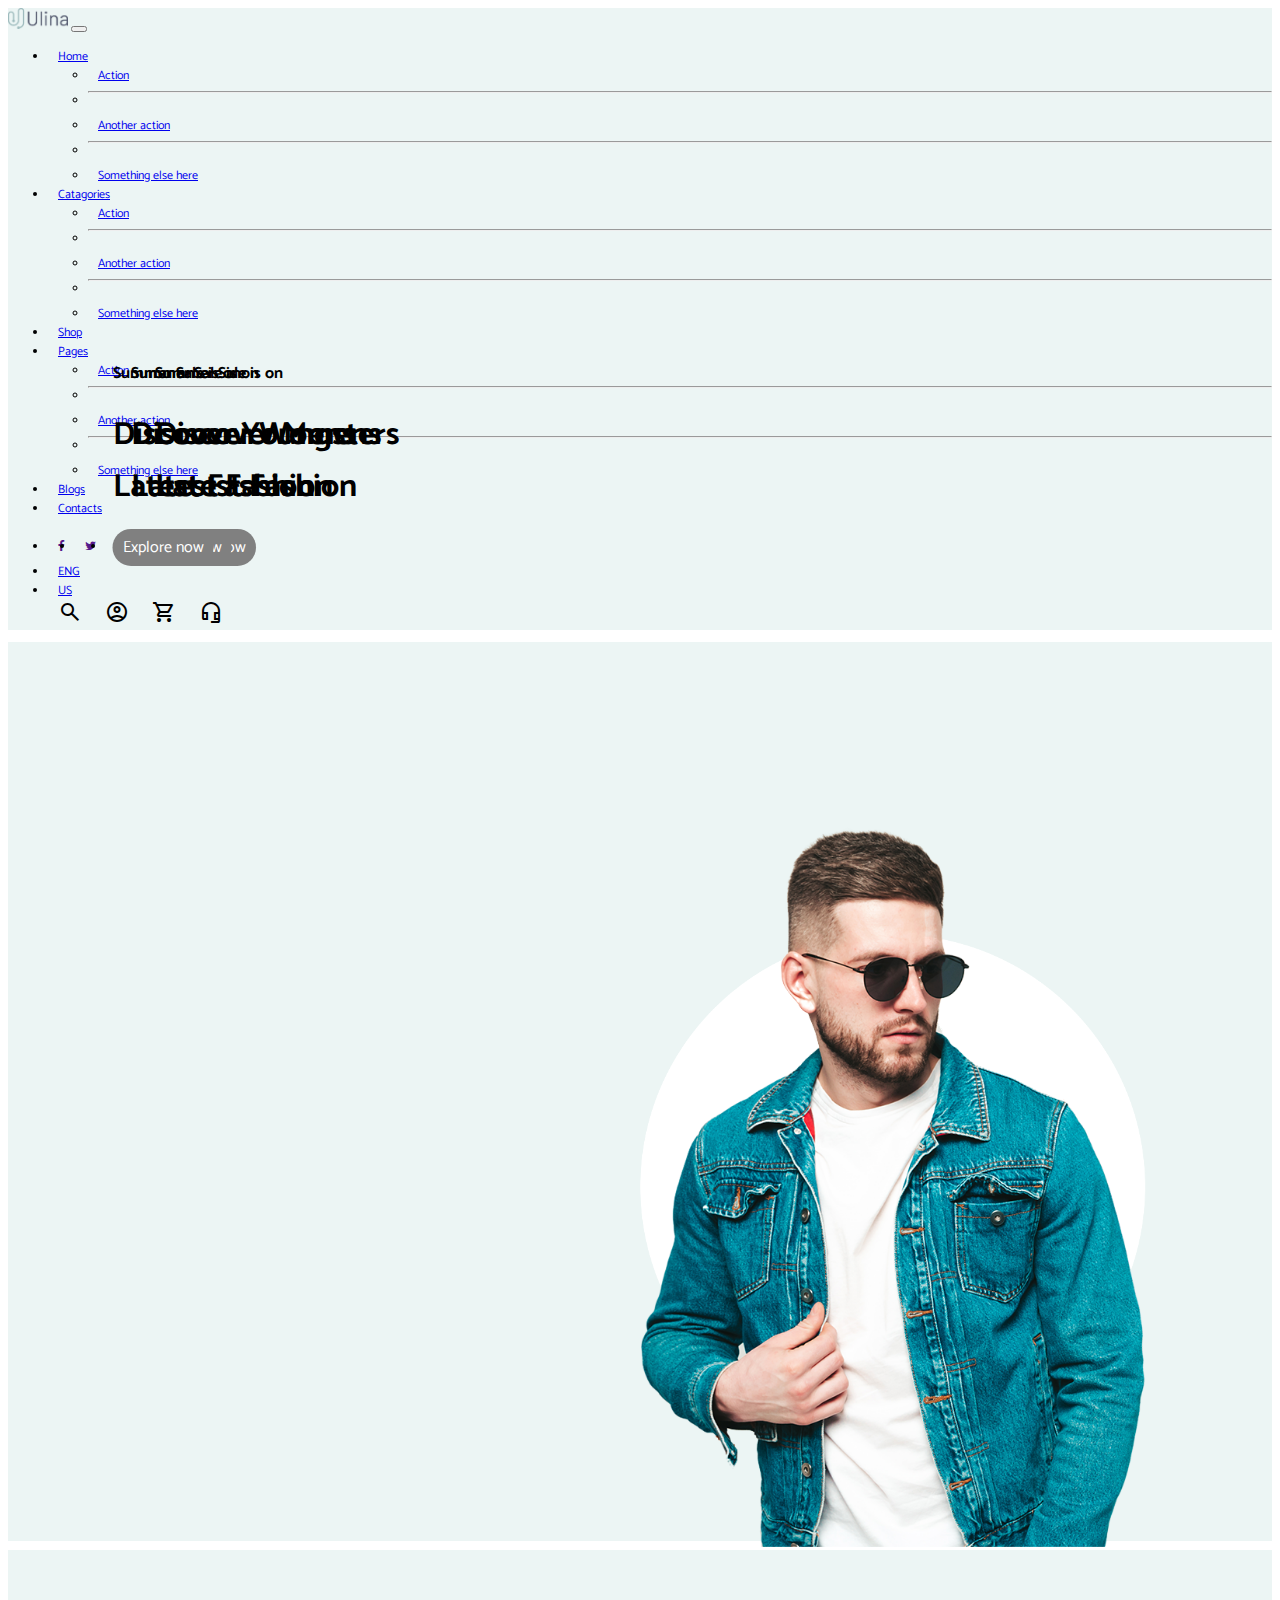
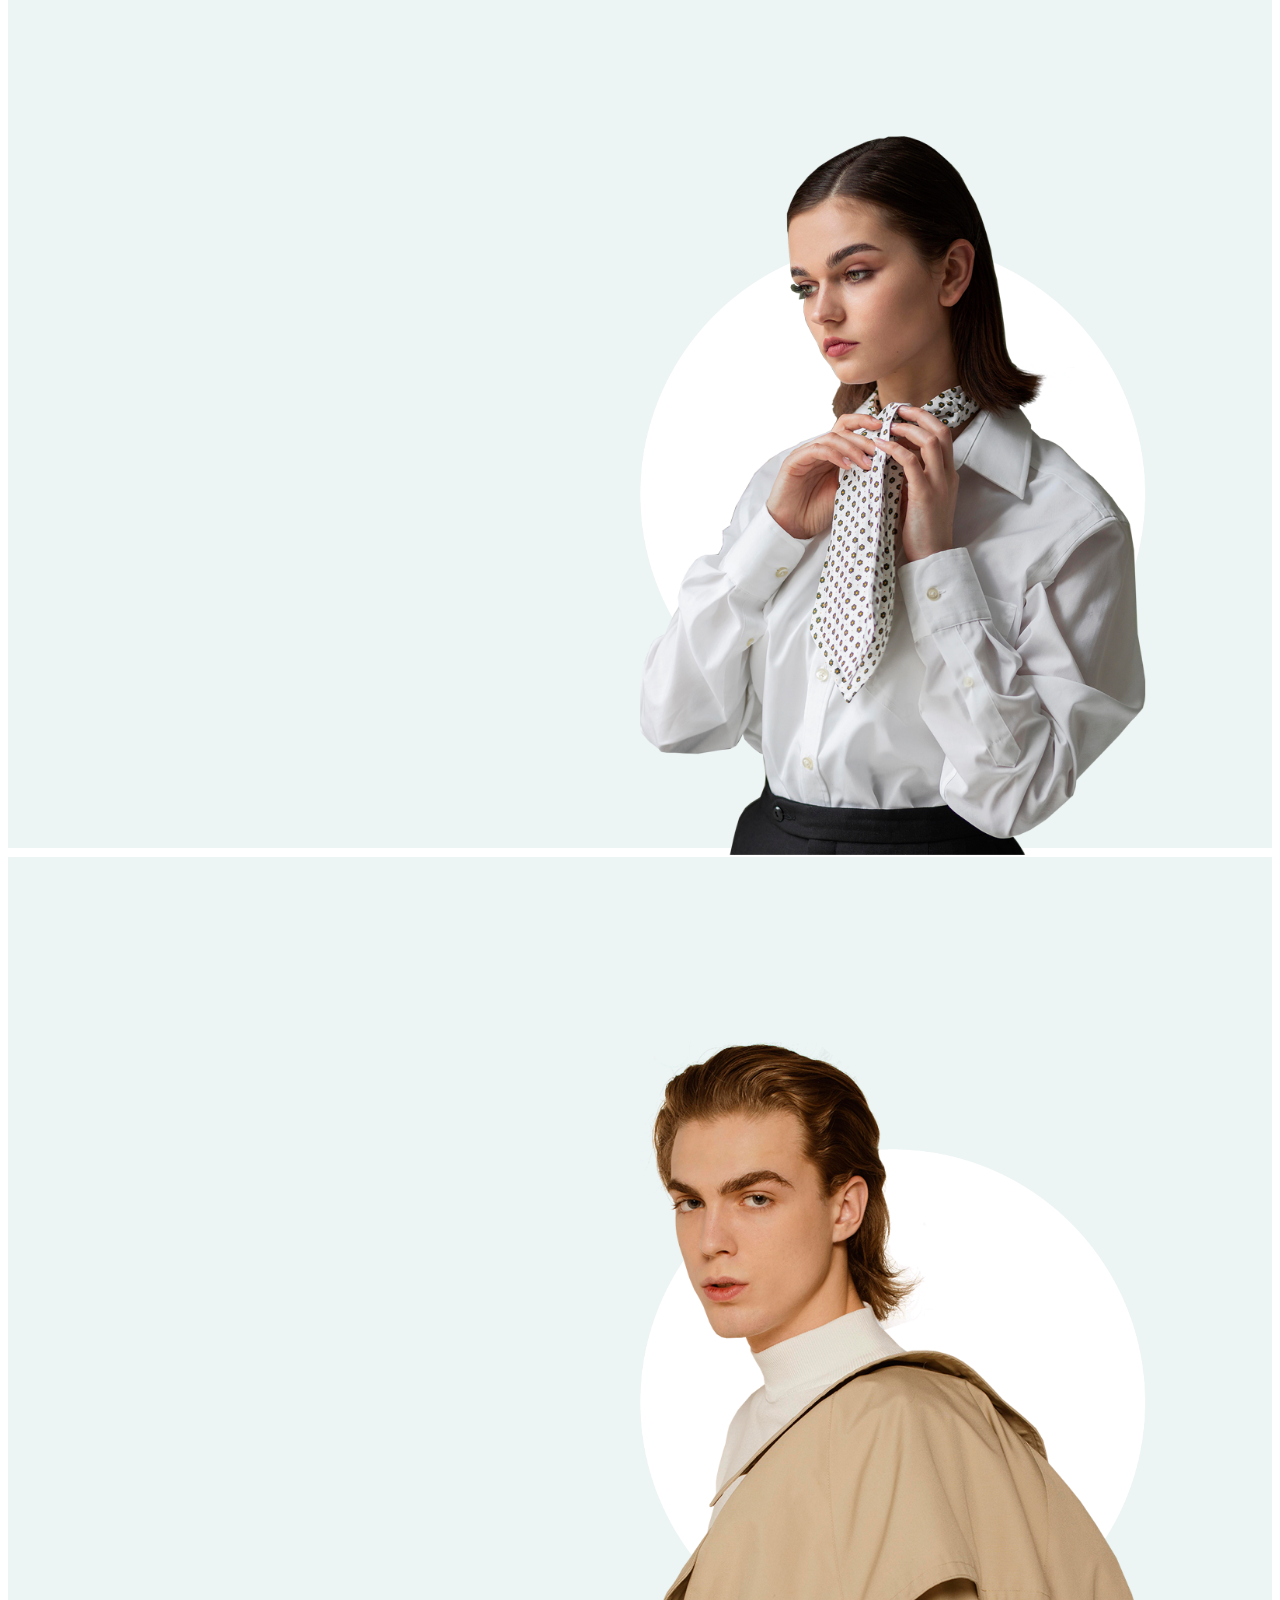
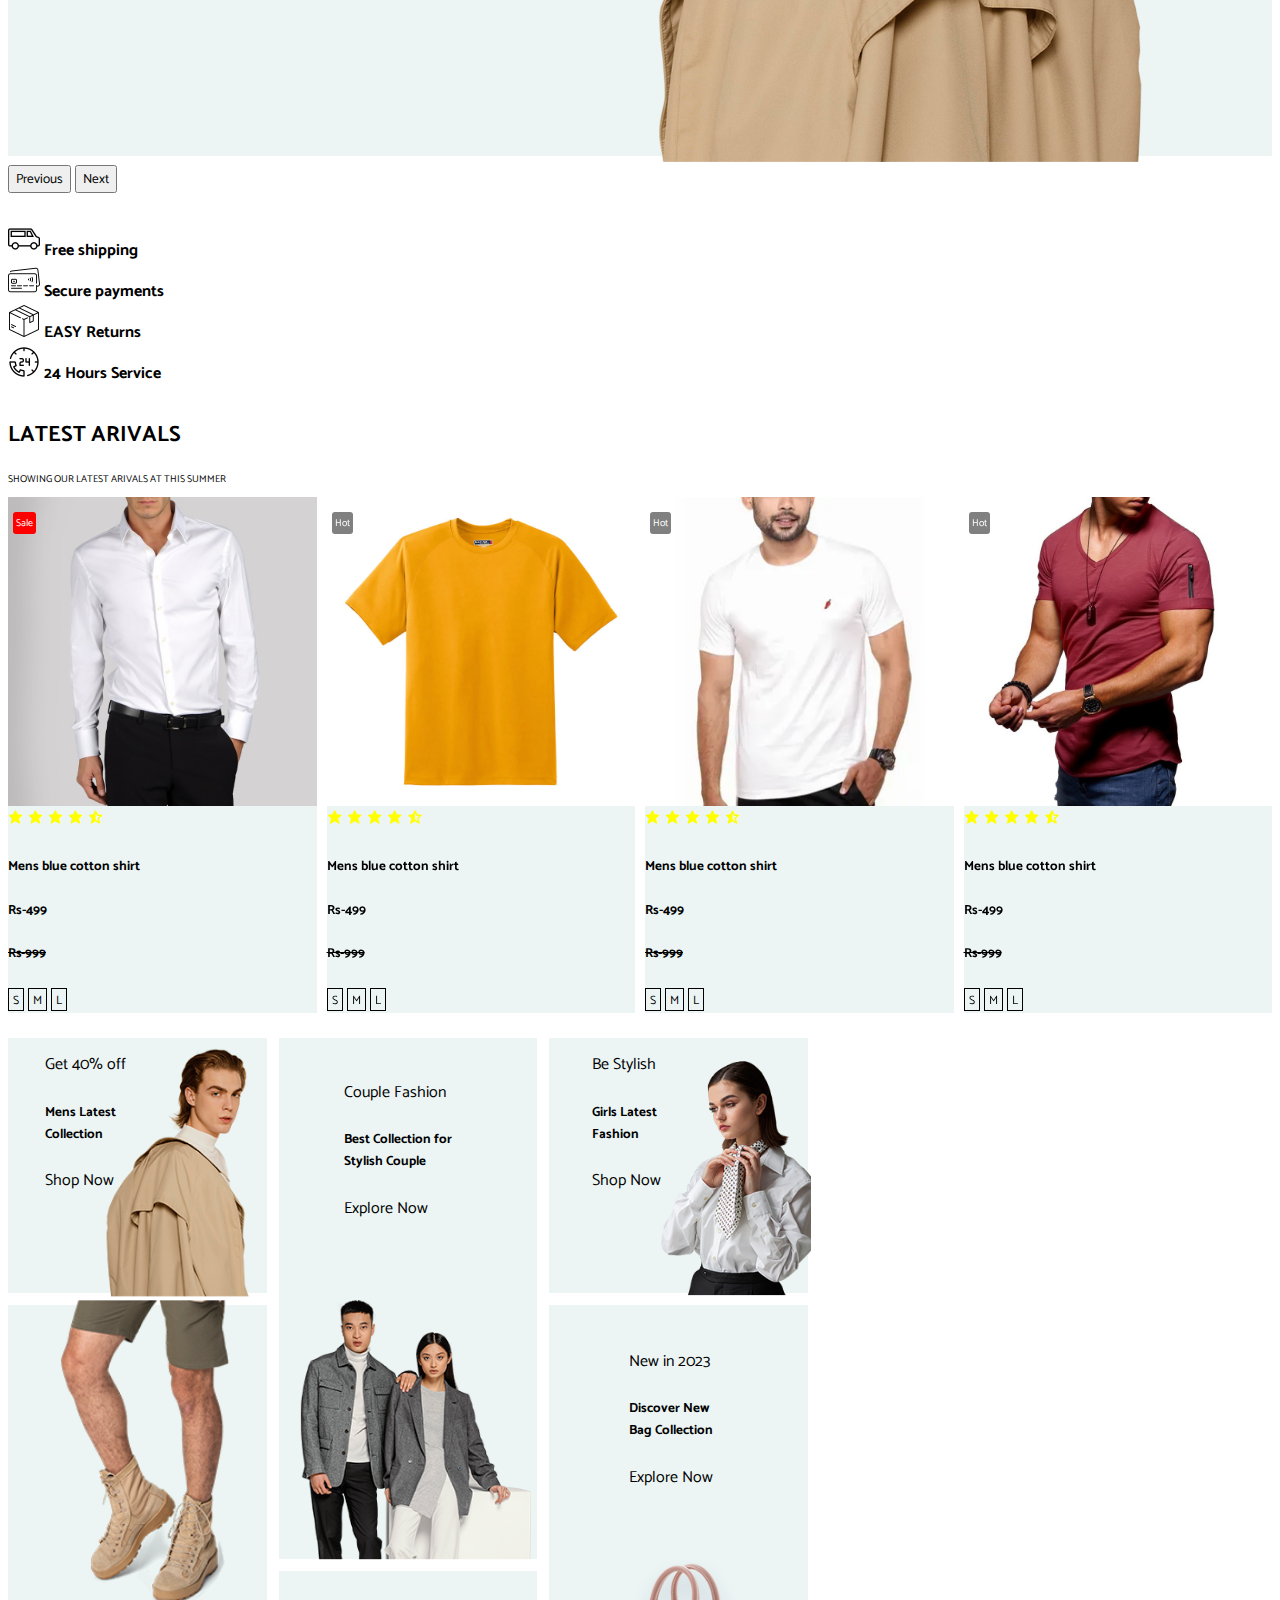
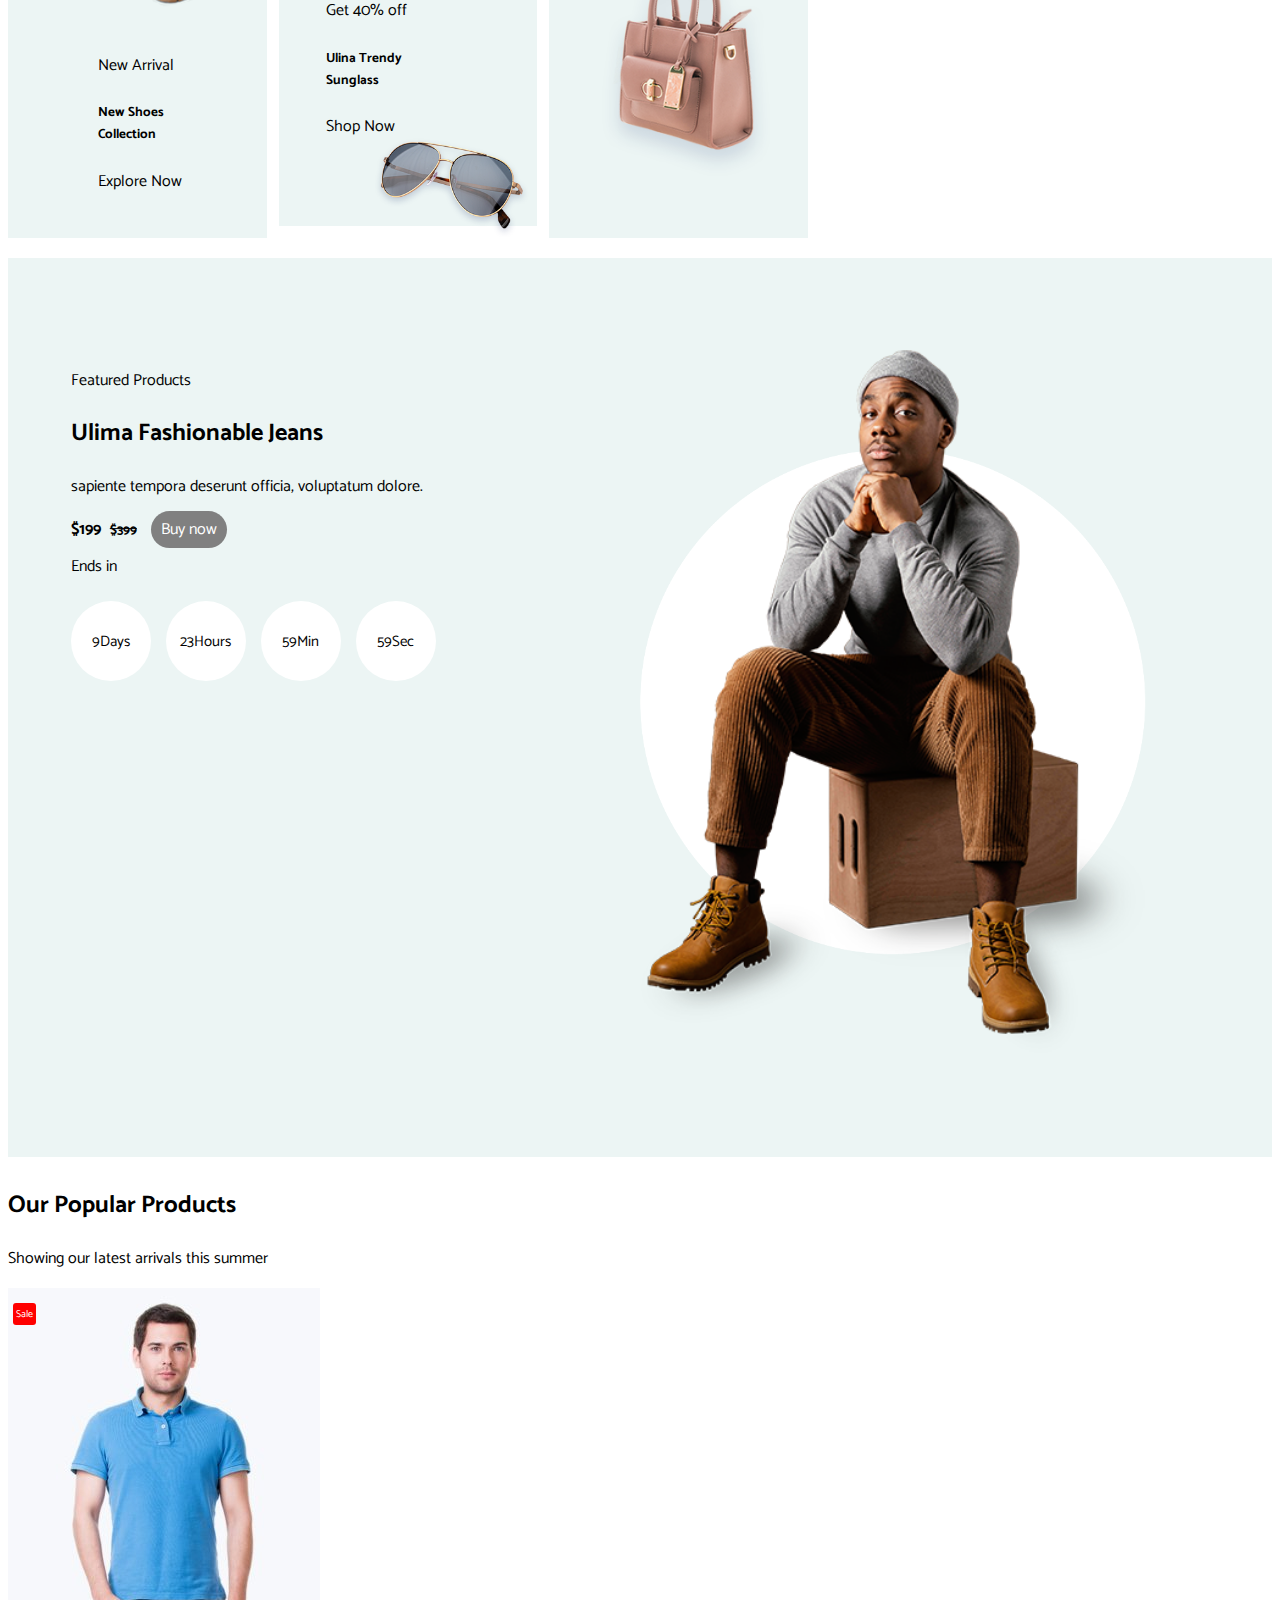
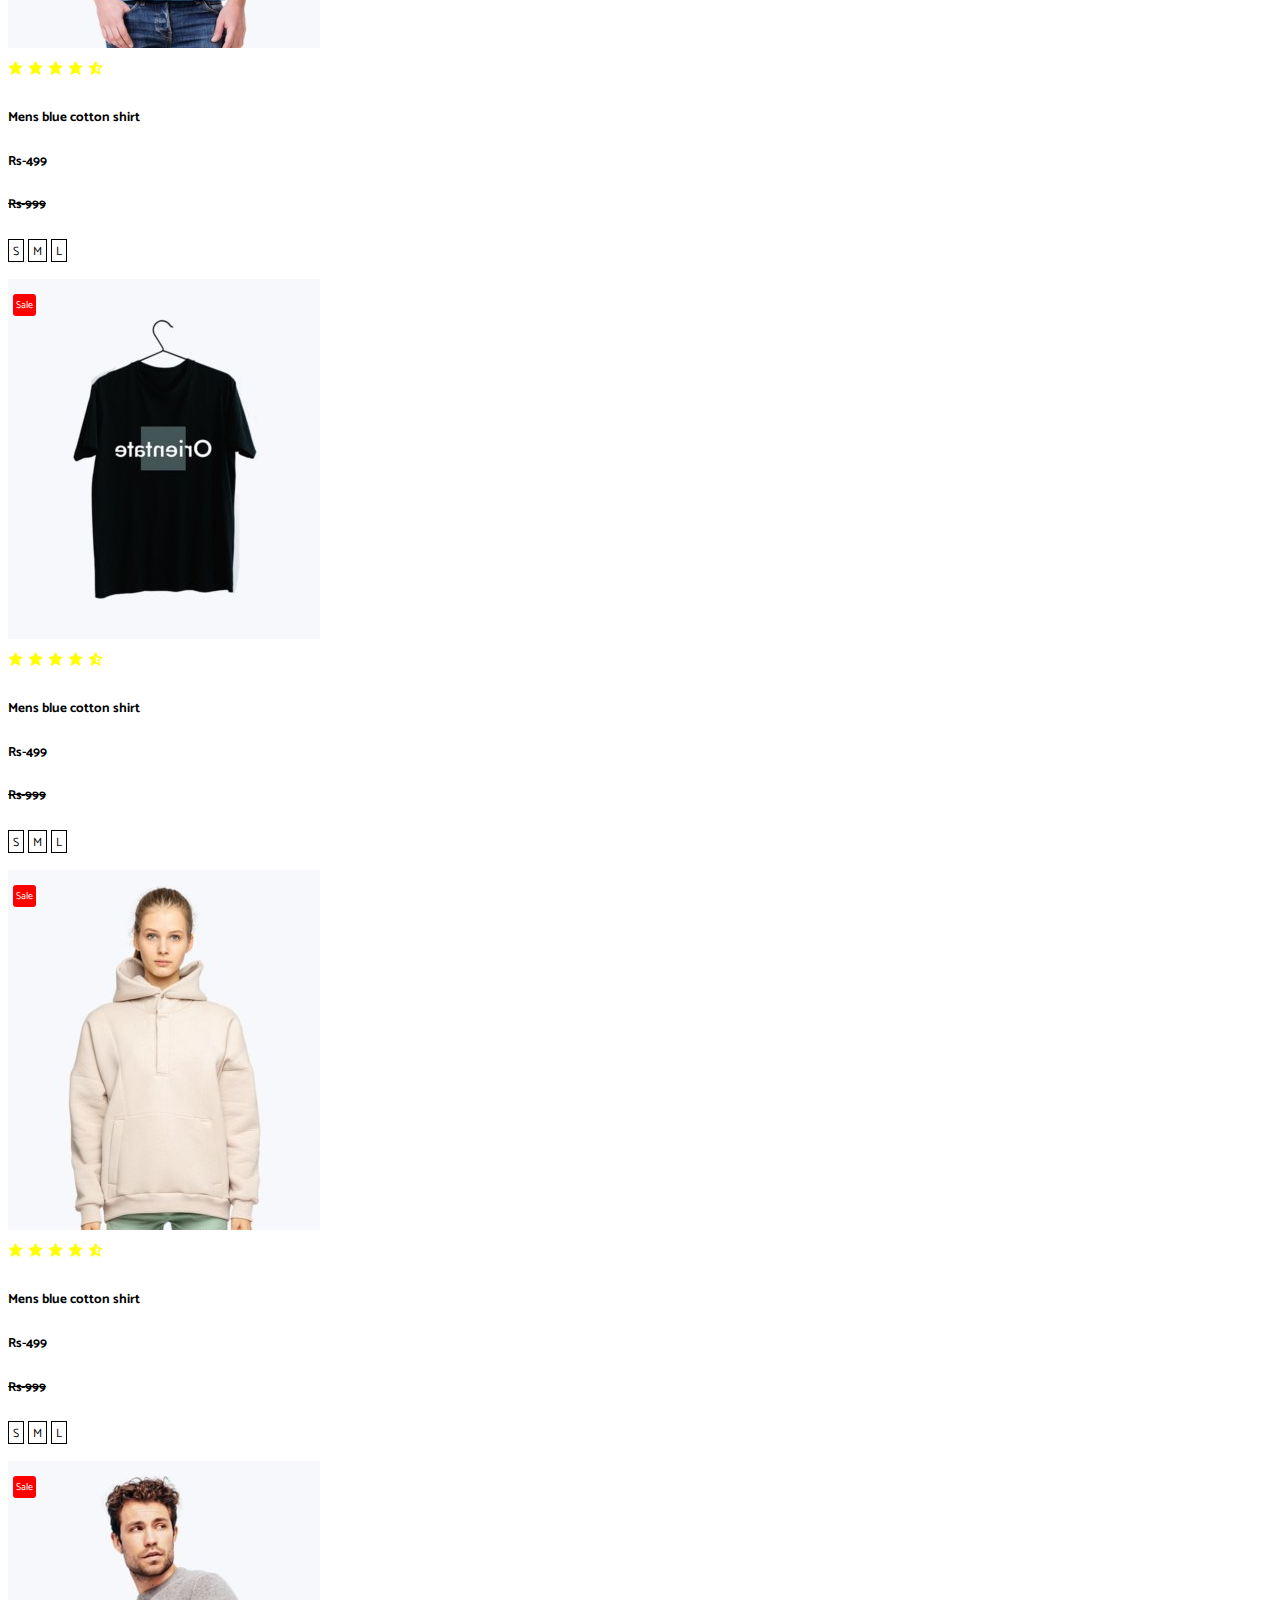
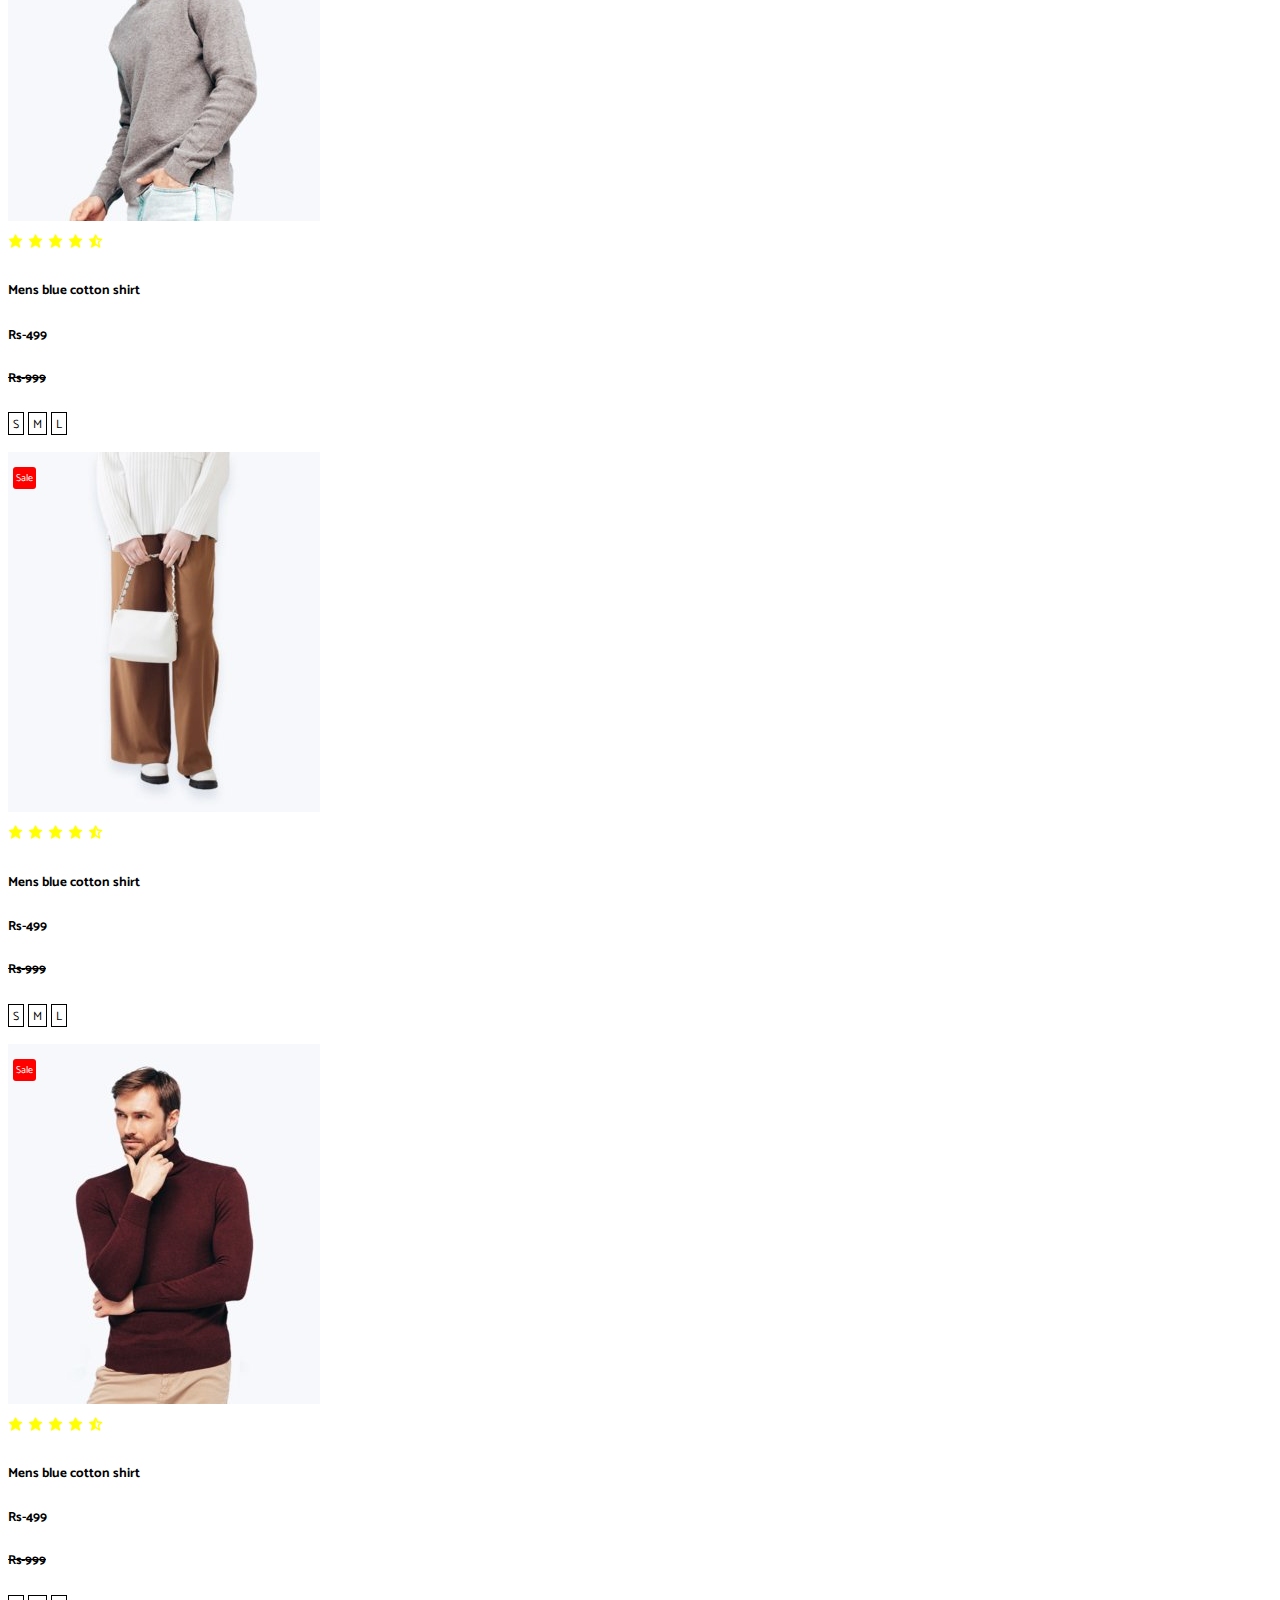
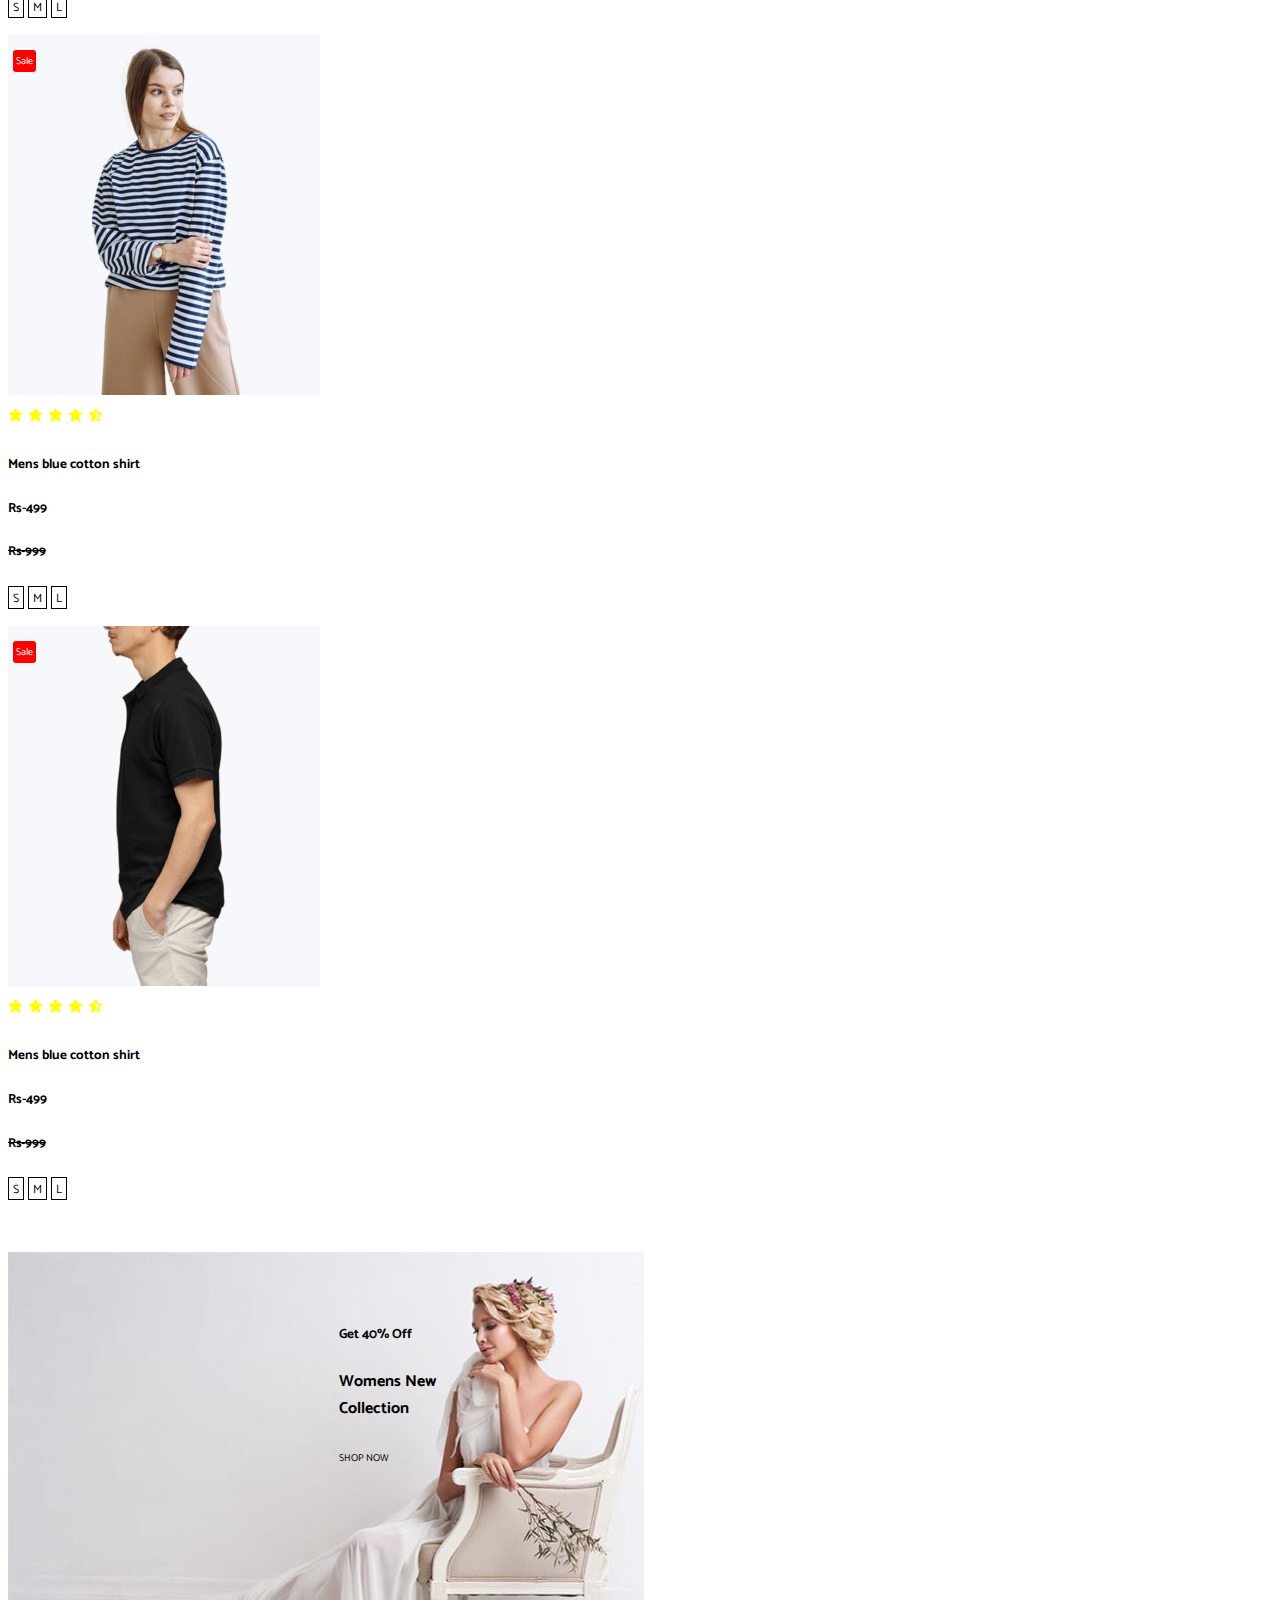
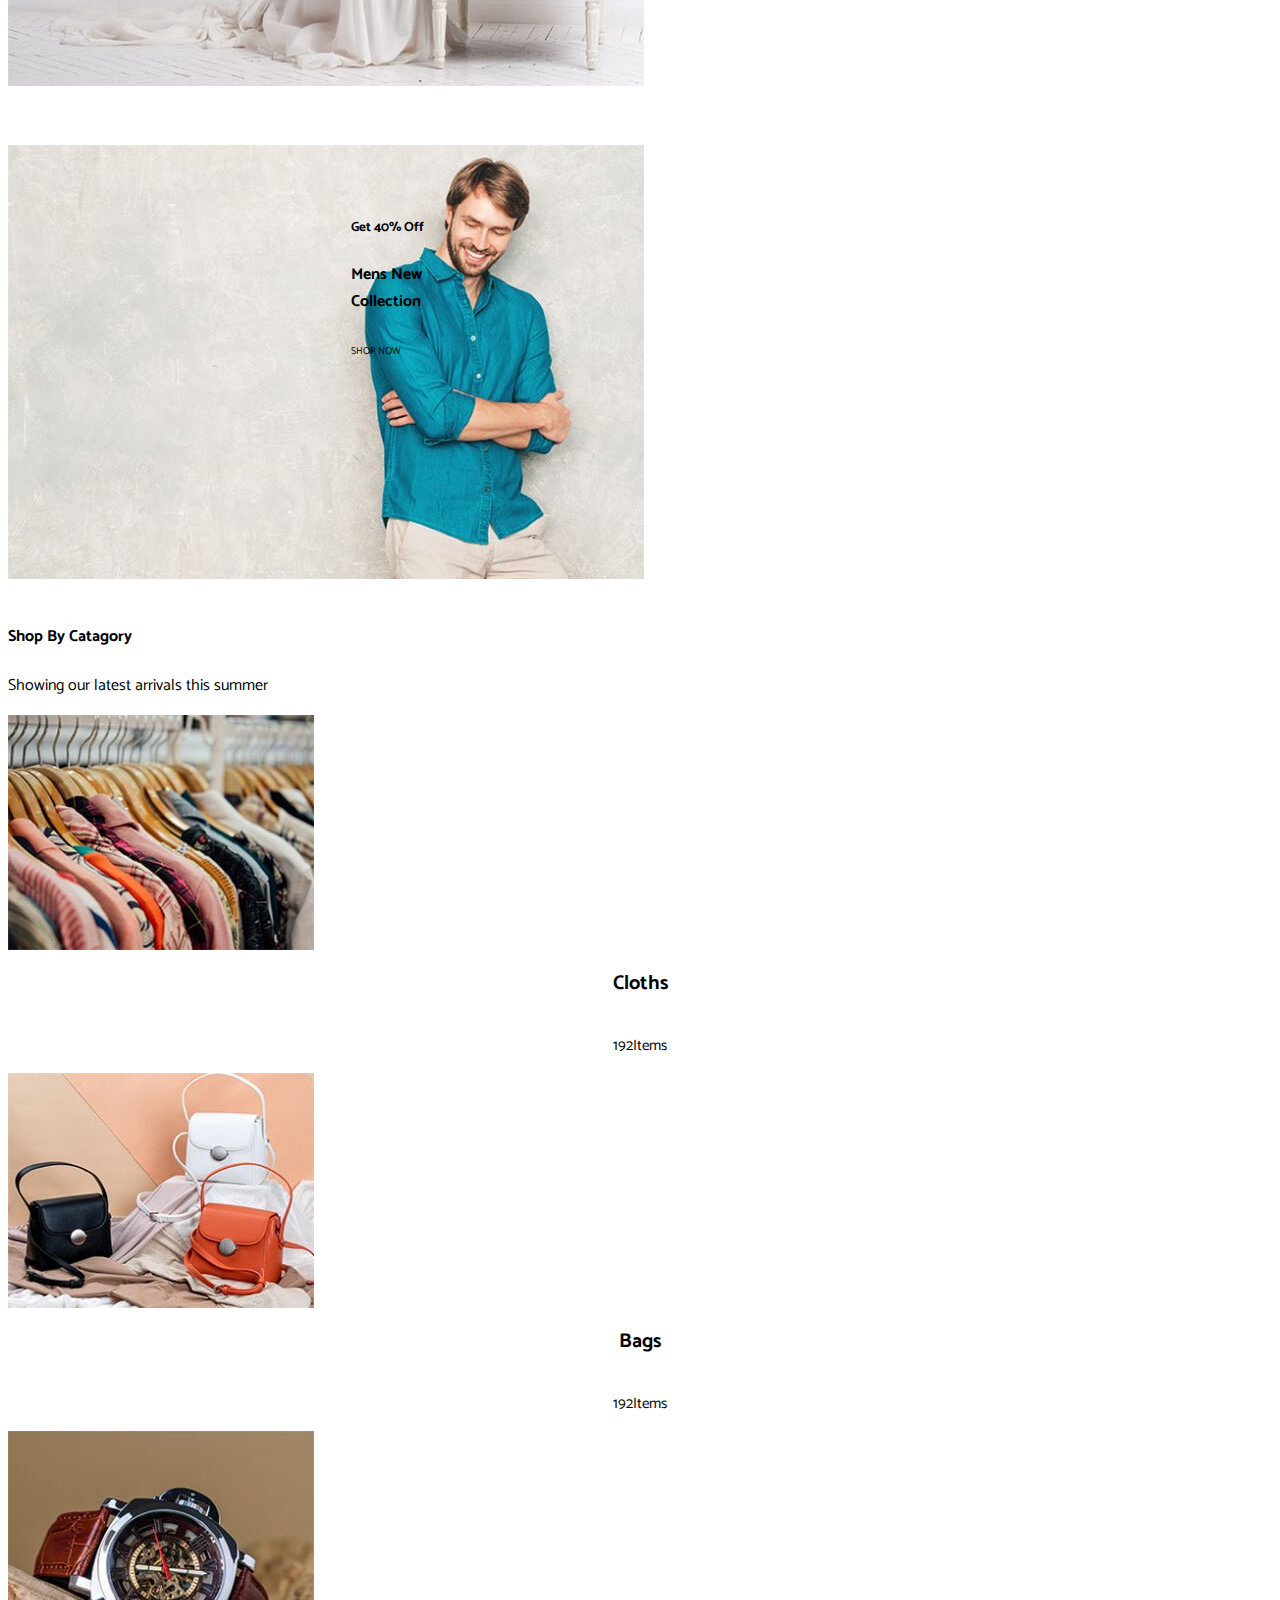
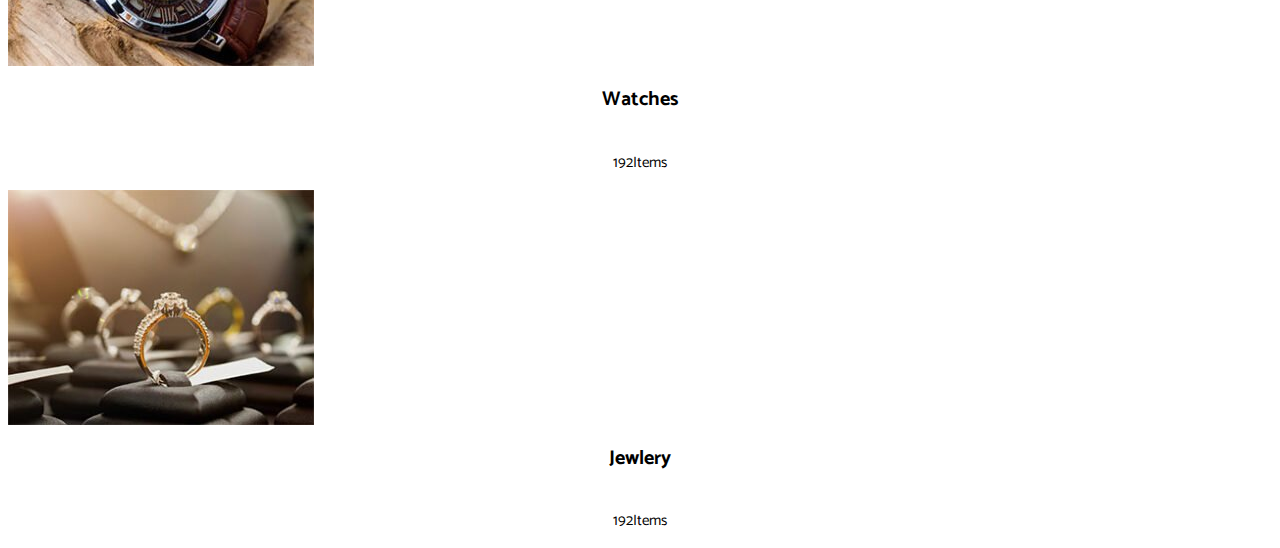
==== commit 5d589a41: "grid-1" ====
--- a/index.html
+++ b/index.html
@@ -23,7 +23,7 @@
             <div class="main-navbar">
                 <nav class="navbar navbar-expand-lg ">
                     <div class="container-fluid">
-                      <a class="navbar-brand" href="#"><img src="assets/images/logo.webp" alt=""></a>
+                      <a class="navbar-brand" href="#"><img src="assets/images/logo.png" alt=""></a>
                       <button class="navbar-toggler" type="button" data-bs-toggle="collapse" data-bs-target="#navbarSupportedContent" aria-controls="navbarSupportedContent" aria-expanded="false" aria-label="Toggle navigation">
                         <span class="navbar-toggler-icon"></span>
                       </button>
@@ -109,26 +109,51 @@
                 <div id="carouselExampleFade" class="carousel slide carousel-fade">
                     <div class="carousel-inner">
                       <div class="carousel-item active">
-                        <img src="assets/images/hero-1.jpg" class="d-block w-100" alt="...">
-                        <div class="INFO">
-                          <h5>SUMMER SALE IS ON</h5>
-                          <br>
-                        <h2>DISCOVER MENS <br>
-                        LATEST FASHION</h2>
-                        <br>
-                        <a href="">EXPLORE NOW</a>
-                        </div>
+                        
+                          <div class="hero-1">
+                            <img  class="bg-1" src="assets/images/image.png"  alt="...">
+                            <img class="bg-2" src="assets/images/s1.png" alt="">
+                            <img class="bg-2" src="assets/images/person_1.png" alt="">
+                          </div>
+                          <div class="hero-1-content">
+                            <h4>Summer Sale is on</h4>
+                            <h1>Discover Mens<br>
+                              Latest Fashion 
+                            </h1>
+                            <a href="">Explore now</a>
+                          </div>    
+              
+                       
                       </div>
                       <div class="carousel-item">
-                        <img src="assets/images/hero-2.jpg" class="d-block w-100" alt="...">
-                        <div class="INFO">
-                          <h5>SUMMER SALE IS ON</h5>
-                          <br>
-                        <h2>DISCOVER WOMENS <br>
-                        LATEST FASHION</h2>
-                        <br>
-                        <a href="">EXPLORE NOW</a>
-                        </div>
+                        <div class="hero-1">
+                          <img  class="bg-1" src="assets/images/image.png"  alt="...">
+                          <img class="bg-2" src="assets/images/s1.png" alt="">
+                          <img class="bg-2" src="assets/images/person_2.png" alt="">
+                        </div>
+                        <div class="hero-1-content">
+                          <h4>Summer Sale is on</h4>
+                          <h1>Discover Womens<br>
+                            Latest Fashion 
+                          </h1>
+                          <a href="">Explore now</a>
+                        </div>
+                        
+                      </div>
+                      <div class="carousel-item">
+                        <div class="hero-1">
+                          <img  class="bg-1" src="assets/images/image.png"  alt="...">
+                          <img class="bg-2" src="assets/images/s1.png" alt="">
+                          <img class="bg-2" src="assets/images/person_3.png" alt="">
+                        </div>
+                        <div class="hero-1-content">
+                          <h4>Summer Sale is on</h4>
+                          <h1>Discover Youngsters<br>
+                            Latest Fashion 
+                          </h1>
+                          <a href="">Explore now</a>
+                        </div>
+                        
                       </div>
                     </div>
                     <button class="carousel-control-prev" type="button" data-bs-target="#carouselExampleFade" data-bs-slide="prev">
@@ -179,7 +204,7 @@
             <div class="cards">
               <div class="owl-carousel owl-theme">
                   <div class="item"> 
-                            <div class="card">
+                            <div class="card active">
                               <a href="">
                                     <img src="assets/images/card-1.jpg" class="card-img-top" alt="...">
                                     <div class="overlay-1">
@@ -197,7 +222,7 @@
                                   <i class='bx bxs-star-half'></i>
                                 </div>
                                 <!-- /.ratting-stars -->
-                                <h5 class="card-title">Mens blue cotton shirt</h5>
+                                <h5 class="card-title" >Mens blue cotton shirt</h5>
                                 <h5 class="card-text">Rs-499</h5>
                                 <a href=""><h5 class="card-text">Rs-999</h5></a>
                                 <a href="">
@@ -307,8 +332,78 @@
             
 
           </div><!-- /.top-cards -->
-         </div><!-- /.container -->
-         <div class="hero-2">
+          <div class="grid-1">
+            <div class="container">
+              <div class="item-1">
+                <img src="assets/images/1-162x281.png" alt="">
+                <div class="img1-overlay">
+                  <p>Get 40% off</p>
+                  <h5>Mens Latest <br>Collection</h5>
+                  <a href="">Shop Now</a>
+        
+        
+                </div>
+              </div>
+              <div class="item-2">
+                <img src="assets/images/2-266x300.png" alt="">
+                <div class="img2-overlay">
+                  <p>Couple Fashion</p>
+                  <h5>Best Collection for <br> Stylish Couple</h5>
+                  <a href="">Explore Now</a>
+        
+        
+                </div>
+                
+                
+              </div>
+              <div class="item-3">
+                <img src="assets/images/3-2-188x293.png" alt="">
+                <div class="img3-overlay">
+                  <p>Be Stylish</p>
+                  <h5>Girls Latest <br> Fashion</h5>
+                  <a href="">Shop Now</a>
+        
+        
+                </div>
+              </div>
+              <div class="item-4">
+                <img src="assets/images/4-1-151x276.png" alt="">
+                <div class="img4-overlay">
+                  <p>New Arrival</p>
+                  <h5>New Shoes<br>Collection</h5>
+                  <a href="">Explore Now</a>
+        
+        
+                </div>
+              </div>
+              <div class="item-5">
+                <img src="assets/images/5-1-245x158.png" alt="">
+                <div class="img5-overlay">
+                  <p>Get 40% off</p>
+                  <h5>Ulina Trendy<br>Sunglass</h5>
+                  <a href="">Shop Now</a>
+        
+        
+                </div>
+              </div>
+              <div class="item-6">
+                <img src="assets/images/6-1-190x246.png" alt="">
+                <div class="img6-overlay">
+                  <p>New in 2023</p>
+                  <h5>Discover New<br>Bag Collection</h5>
+                  <a href="">Explore Now</a>
+        
+        
+                </div>
+              </div>
+              
+        
+            </div>
+           </div><!-- /.container -->
+
+          </div><!-- /.grid-1 -->
+
+        <div class="hero-2">
           <img class="bg-1" src="assets/images/image.png" alt="">
           <img class="bg-2" src="assets/images/s1.png" alt="">
           <img class="bg-2" src="assets/images/7-414x576.png" alt="">
@@ -321,7 +416,8 @@
               <h5>$399</h5>
               <a href="">Buy now</a>
               <div class="flash-sale-timer">
-                <div id="clockdiv">
+                <p>Ends in</p>
+                <div id="clockdiv">  
                   <div class="wrapper">
                     <span class="days">5</span>
                     <div class="smalltext">Days</div>
@@ -351,15 +447,359 @@
     
     
           </div><!-- /.hero-2-content -->
-    
         </div><!-- /.hero-2 -->
+        <div class="container">
+          <div class="main-cards">
+            <h2>Our Popular Products</h2>
+            <p>Showing our latest arrivals this summer</p>
+            <div class="row">
+              <div class="col-lg-3 col-md-6 col-sm-12">
+                <div class="card">
+                  <a href="">
+                        <img src="assets/images/card-5.jpg" class="card-img-top" alt="...">
+                        <div class="overlay-1">
+                          <p>Sale</p>
+                        </div>
+                      
+                    
+                  </a>
+                  <div class="card-body">
+                    <div class="ratting-stars">
+                      <i class='bx bxs-star'></i>
+                      <i class='bx bxs-star'></i>
+                      <i class='bx bxs-star'></i>
+                      <i class='bx bxs-star'></i>
+                      <i class='bx bxs-star-half'></i>
+                    </div>
+                    <!-- /.ratting-stars -->
+                    <h5 class="card-title">Mens blue cotton shirt</h5>
+                    <h5 class="card-text">Rs-499</h5>
+                    <a href=""><h5 class="card-text">Rs-999</h5></a>
+                    <a href="">
+                      <p>S</p>
+                      <p>M</p>
+                      <p>L</p>
+                    </a>
+                  </div>
+                </div>
+    
+              </div>
+              <div class="col-lg-3 col-md-6 col-sm-12">
+                <div class="card">
+                  <a href="">
+                        <img src="assets/images/card-6.jpg" class="card-img-top" alt="...">
+                        <div class="overlay-1">
+                          <p>Sale</p>
+                        </div>
+                      
+                    
+                  </a>
+                  <div class="card-body">
+                    <div class="ratting-stars">
+                      <i class='bx bxs-star'></i>
+                      <i class='bx bxs-star'></i>
+                      <i class='bx bxs-star'></i>
+                      <i class='bx bxs-star'></i>
+                      <i class='bx bxs-star-half'></i>
+                    </div>
+                    <!-- /.ratting-stars -->
+                    <h5 class="card-title">Mens blue cotton shirt</h5>
+                    <h5 class="card-text">Rs-499</h5>
+                    <a href=""><h5 class="card-text">Rs-999</h5></a>
+                    <a href="">
+                      <p>S</p>
+                      <p>M</p>
+                      <p>L</p>
+                    </a>
+                  </div>
+                </div>
+    
+              </div>
+              <div class="col-lg-3 col-md-6 col-sm-12">
+                <div class="card">
+                  <a href="">
+                        <img src="assets/images/card-7.jpg" class="card-img-top" alt="...">
+                        <div class="overlay-1">
+                          <p>Sale</p>
+                        </div>
+                      
+                    
+                  </a>
+                  <div class="card-body">
+                    <div class="ratting-stars">
+                      <i class='bx bxs-star'></i>
+                      <i class='bx bxs-star'></i>
+                      <i class='bx bxs-star'></i>
+                      <i class='bx bxs-star'></i>
+                      <i class='bx bxs-star-half'></i>
+                    </div>
+                    <!-- /.ratting-stars -->
+                    <h5 class="card-title">Mens blue cotton shirt</h5>
+                    <h5 class="card-text">Rs-499</h5>
+                    <a href=""><h5 class="card-text">Rs-999</h5></a>
+                    <a href="">
+                      <p>S</p>
+                      <p>M</p>
+                      <p>L</p>
+                    </a>
+                  </div>
+                </div>
+    
+              </div>
+              <div class="col-lg-3 col-md-6 col-sm-12">
+                <div class="card">
+                  <a href="">
+                        <img src="assets/images/card-8.jpg" class="card-img-top" alt="...">
+                        <div class="overlay-1">
+                          <p>Sale</p>
+                        </div>
+                      
+                    
+                  </a>
+                  <div class="card-body">
+                    <div class="ratting-stars">
+                      <i class='bx bxs-star'></i>
+                      <i class='bx bxs-star'></i>
+                      <i class='bx bxs-star'></i>
+                      <i class='bx bxs-star'></i>
+                      <i class='bx bxs-star-half'></i>
+                    </div>
+                    <!-- /.ratting-stars -->
+                    <h5 class="card-title">Mens blue cotton shirt</h5>
+                    <h5 class="card-text">Rs-499</h5>
+                    <a href=""><h5 class="card-text">Rs-999</h5></a>
+                    <a href="">
+                      <p>S</p>
+                      <p>M</p>
+                      <p>L</p>
+                    </a>
+                  </div>
+                </div>
+    
+              </div>
+    
+            </div>
+            <div class="row">
+              <div class="col-lg-3 col-md-6 col-sm-12">
+                <div class="card">
+                  <a href="">
+                        <img src="assets/images/card-9.jpg" class="card-img-top" alt="...">
+                        <div class="overlay-1">
+                          <p>Sale</p>
+                        </div>
+                      
+                    
+                  </a>
+                  <div class="card-body">
+                    <div class="ratting-stars">
+                      <i class='bx bxs-star'></i>
+                      <i class='bx bxs-star'></i>
+                      <i class='bx bxs-star'></i>
+                      <i class='bx bxs-star'></i>
+                      <i class='bx bxs-star-half'></i>
+                    </div>
+                    <!-- /.ratting-stars -->
+                    <h5 class="card-title">Mens blue cotton shirt</h5>
+                    <h5 class="card-text">Rs-499</h5>
+                    <a href=""><h5 class="card-text">Rs-999</h5></a>
+                    <a href="">
+                      <p>S</p>
+                      <p>M</p>
+                      <p>L</p>
+                    </a>
+                  </div>
+                </div>
+    
+              </div>
+              <div class="col-lg-3 col-md-6 col-sm-12">
+                <div class="card">
+                  <a href="">
+                        <img src="assets/images/card-10.jpg" class="card-img-top" alt="...">
+                        <div class="overlay-1">
+                          <p>Sale</p>
+                        </div>
+                      
+                    
+                  </a>
+                  <div class="card-body">
+                    <div class="ratting-stars">
+                      <i class='bx bxs-star'></i>
+                      <i class='bx bxs-star'></i>
+                      <i class='bx bxs-star'></i>
+                      <i class='bx bxs-star'></i>
+                      <i class='bx bxs-star-half'></i>
+                    </div>
+                    <!-- /.ratting-stars -->
+                    <h5 class="card-title">Mens blue cotton shirt</h5>
+                    <h5 class="card-text">Rs-499</h5>
+                    <a href=""><h5 class="card-text">Rs-999</h5></a>
+                    <a href="">
+                      <p>S</p>
+                      <p>M</p>
+                      <p>L</p>
+                    </a>
+                  </div>
+                </div>
+    
+              </div>
+              <div class="col-lg-3 col-md-6 col-sm-12">
+                <div class="card">
+                  <a href="">
+                        <img src="assets/images/card-11.jpg" class="card-img-top" alt="...">
+                        <div class="overlay-1">
+                          <p>Sale</p>
+                        </div>
+                      
+                    
+                  </a>
+                  <div class="card-body">
+                    <div class="ratting-stars">
+                      <i class='bx bxs-star'></i>
+                      <i class='bx bxs-star'></i>
+                      <i class='bx bxs-star'></i>
+                      <i class='bx bxs-star'></i>
+                      <i class='bx bxs-star-half'></i>
+                    </div>
+                    <!-- /.ratting-stars -->
+                    <h5 class="card-title">Mens blue cotton shirt</h5>
+                    <h5 class="card-text">Rs-499</h5>
+                    <a href=""><h5 class="card-text">Rs-999</h5></a>
+                    <a href="">
+                      <p>S</p>
+                      <p>M</p>
+                      <p>L</p>
+                    </a>
+                  </div>
+                </div>
+    
+              </div>
+              <div class="col-lg-3 col-md-6 col-sm-12">
+                <div class="card">
+                  <a href="">
+                        <img src="assets/images/card-12.jpg" class="card-img-top" alt="...">
+                        <div class="overlay-1">
+                          <p>Sale</p>
+                        </div>
+                      
+                    
+                  </a>
+                  <div class="card-body">
+                    <div class="ratting-stars">
+                      <i class='bx bxs-star'></i>
+                      <i class='bx bxs-star'></i>
+                      <i class='bx bxs-star'></i>
+                      <i class='bx bxs-star'></i>
+                      <i class='bx bxs-star-half'></i>
+                    </div>
+                    <!-- /.ratting-stars -->
+                    <h5 class="card-title">Mens blue cotton shirt</h5>
+                    <h5 class="card-text">Rs-499</h5>
+                    <a href=""><h5 class="card-text">Rs-999</h5></a>
+                    <a href="">
+                      <p>S</p>
+                      <p>M</p>
+                      <p>L</p>
+                    </a>
+                  </div>
+                </div>
+    
+              </div>
+    
+            </div>
+  
+  
+          </div><!-- /.main-cards -->
+
+        </div><!-- /.container -->
+        <div class="trends-info">
+          <div class="container">
+            <div class="row">
+              <div class="col-sm-6 mb-3 mb-sm-0">
+                <div class="card">
+                  <img src="assets/images/trend-1.jpg" alt="">
+                  <div class="card-body">
+    
+                    <h5 class="card-title">Get 40% Off</h5>
+                    <h4>Womens New <br>Collection </h4>
+                    <a href="#">SHOP NOW</a>
+                  </div>
+                </div>
+              </div>
+              <div class="col-sm-6">
+                <div class="card">
+                  <img src="assets/images/trend-2.jpg" alt="">
+                  <div class="card-body">
+    
+                    <h5 class="card-title">Get 40% Off</h5>
+                    <h4>Mens New <br>Collection </h4>
+                    <a href="#">SHOP NOW</a>
+                  </div>
+                </div>
+                </div>
+              </div>
+            </div>
+    
+          </div><!-- /.container -->
+    
+        </div><!-- /.trends-info -->
+        <div class="catagories">
+          <div class="container">
+            <h4>Shop By Catagory</h4>
+            <p>Showing our latest arrivals this summer</p>
+
+           <div class="row">
+             <div class="col-lg-3 col-md-6 col-sm-12">
+               <div class="card" style="border: none;" >
+                 <img src="assets/images/cat-1.jpg" class="card-img-top" alt="...">
+                 <div class="card-body">
+                   <h5>Cloths</h5>
+                   <p class="card-text">192Items</p>
+                 </div>
+               </div>
+             </div>
+             <div class="col-lg-3 col-md-6 col-sm-12">
+               <div class="card" style="border: none;">
+                 <img src="assets/images/cat-2.jpg" class="card-img-top" alt="...">
+                 <div class="card-body">
+                   <h5>Bags</h5>
+                   <p class="card-text">192Items</p>
+                 </div>
+               </div>
+             </div>
+             <div class="col-lg-3 col-md-6 col-sm-12">
+               <div class="card" style="border: none;">
+                 <img src="assets/images/cat-3.jpg" class="card-img-top" alt="...">
+                 <div class="card-body">
+                   <h5>Watches</h5>
+                   <p class="card-text">192Items</p>
+                 </div>
+               </div>
+             </div>
+             <div class="col-lg-3 col-md-6 col-sm-12">
+               <div class="card" style="border: none;">
+                 <img src="assets/images/cat-4.jpg" class="card-img-top" alt="...">
+                 <div class="card-body">
+                   <h5>Jewlery</h5>
+                   <p class="card-text">192Items</p>
+                 </div>
+               </div>
+             </div>
+           </div>
+     
+          </div><!-- /.container -->
+           
+     
+         </div><!-- /.catagories -->
+        
+
+        
         
          
 
-        </div><!-- /.main -->
-        <div class="footer">
-
-        </div><!-- /.footer -->
+      </div><!-- /.main -->
+      <div class="footer">
+
+      </div><!-- /.footer -->
 
     </div><!-- /.site-wrapper -->
     
--- a/assets/css/style.css
+++ b/assets/css/style.css
@@ -8,6 +8,9 @@
     background-color: rgba(236,245,244,255);
     
 }
+.main-navbar .navbar  img{
+    width: 60px;
+}
 .top-logo{
     display: flex;
     
@@ -28,27 +31,48 @@
     padding-right:10px ;
     color: black;
 }
-.first-slider .carousel-inner .carousel-item{
-    position: relative;
-
-}
-.first-slider .carousel-inner .carousel-item .INFO{
+.hero-1{
+    position: relative;
+}
+.hero-1 img.bg-1{
+    width: 100%;
+
+}
+.hero-1 img.bg-2{
+    position: absolute;
+    top: 60%;
+    left: 70%;
+    transform: translate(-50%,-50%);
+    width: 40%;
+
+}
+
+.hero-1 img.bg-3{
+    position: absolute;
+    top: 60%;
+    left: 70%;
+    transform: translate(-50%,-50%);
+    width: 40%;
+
+}
+.hero-1-content{
     position: absolute;
     top: 50%;
-    left: 30%;
-    transform: translate(-50%,-50%);
-
-}
-.carousel-item .INFO a{
+    left: 20%;
+    transform: translate(-50%,-50%);
+}
+.hero-1-content a{
     text-decoration: none;
-    color:white;
-    background-color: blueviolet;
-    
-    padding: 12px;
-    border-radius: 20px;
-    font-size: 10px;
-
-}
+    padding-top: 5px;
+    padding-bottom: 5px;
+    padding-left: 10px;
+    padding-right: 10px;
+    margin-top: 5px;
+    background-color: grey;
+    color: white;
+    border-radius: 40px;
+}
+
 .benifits {  
     margin-top: 30px;
     margin-bottom: 30px;
@@ -125,11 +149,175 @@
     font-size: 13px;
 
 }
+.grid-1 .container{
+    margin-top: 25px;
+    height: 800px;
+    width: 800px;
+    display: grid;
+    grid-template-rows:repeat(3, 1fr);
+    grid-template-columns: repeat(3, 1fr);
+    row-gap: 12px;
+    column-gap: 12px;
+
+}
+.item{
+    background-color:rgba(236,245,244,255);
+}
+.item img{
+    width: 100%;
+}
+.item-1{
+    background-color:rgba(236,245,244,255);
+    position: relative;
+}
+.item-1 img{
+    width:56%;
+    position: absolute;
+    top: 52%;
+    left: 66%;
+    transform: translate(-50%,-50%);
+}
+.item-1 .img1-overlay{
+    position: absolute;
+    top: 30%;
+    left: 30%;
+    transform: translate(-50%,-50%);
+
+}
+.item-1 .img1-overlay a{
+   text-decoration: none;
+   color: black;
+
+}
+.item-2{
+    background-color: rgba(236,245,244,255);
+    grid-row-start:1;
+    grid-row-end: 3;
+    grid-column-start: 2;
+    position: relative;
+}
+.item-2 img {
+    width: 89%;
+    position: absolute;
+    top: 75%;
+    left: 53%;
+    transform: translate(-50%,-50%);
+}
+.item-2 .img2-overlay {
+    position: absolute;
+    top: 20%;
+    left: 46%;
+    transform: translate(-50%,-50%);
+}
+.item-2 .img2-overlay a{
+   text-decoration: none;
+   color: black;
+
+}
+
+
+.item-3{
+    background-color:rgba(236,245,244,255);
+    position: relative;
+}
+.item-3 img {
+    width: 58%;
+    position: absolute;
+    top: 55%;
+    left: 72%;
+    transform: translate(-50%,-50%);
+}
+.item-3 .img3-overlay {
+    position: absolute;
+    top: 30%;
+    left: 30%;
+    transform: translate(-50%,-50%);
+}
+.item-3 .img3-overlay a{
+   text-decoration: none;
+   color: black;
+
+}
+
+.item-4{
+    background-color: rgba(236,245,244,255);
+    grid-row-start:2;
+    grid-row-end: 5;
+    grid-column-start: 1;
+    position: relative;
+}
+.item-4 img {
+    width: 65%;
+    position: absolute;
+    top: 28%;
+    left: 53%;
+    transform: translate(-50%,-50%);
+}
+.item-4 .img4-overlay {
+    position: absolute;
+    top: 77%;
+    left: 51%;
+    transform: translate(-50%,-50%);
+}
+.item-4 .img4-overlay a{
+   text-decoration: none;
+   color: black;
+
+}
+.item-5{
+    background-color:rgba(236,245,244,255);
+    position: relative;
+    grid-row-start:3 ;
+}
+.item-5 img {
+    width: 60%;
+    position: absolute;
+    top: 85%;
+    left: 67%;
+    transform: translate(-50%,-50%);
+}
+.item-5 .img5-overlay {
+    position: absolute;
+    top: 35%;
+    left: 34%;
+    transform: translate(-50%,-50%);
+}
+.item-5 .img5-overlay a{
+   text-decoration: none;
+   color: black;
+
+}
+.item-6{
+    background-color: rgba(236,245,244,255);
+    grid-row-start:2;
+    grid-row-end: 5;
+    grid-column-start: 3;
+    position: relative;
+}
+.item-6 img {
+    width: 65%;
+    position: absolute;
+    top: 68%;
+    left: 53%;
+    transform: translate(-50%,-50%);
+}
+.item-6 .img6-overlay {
+    position: absolute;
+    top: 20%;
+    left: 47%;
+    transform: translate(-50%,-50%);
+}
+.item-6 .img6-overlay a{
+   text-decoration: none;
+   color: black;
+
+}
 .hero-2{
     position: relative;
 }
 .hero-2 img.bg-1{
     width: 100%;
+    margin-top: 20px;
 
 }
 .hero-2 img.bg-2{
@@ -176,6 +364,10 @@
     background-color: grey;
     color: white;
     border-radius: 40px;
+}
+.flash-sale-timer p{
+    margin-top: 10px;
+
 }
 #clockdiv{
     display: flex;
@@ -191,5 +383,37 @@
     align-items: center;
     font-size: 15px;
     margin-right: 15px;
-    margin-top: 25px;
-}
+    margin-top: 5px;
+}
+.main-cards{
+    margin-top: 20px;
+}
+.main-cards .card{
+    margin-bottom:15px ;
+}
+.trends-info .card{
+    position: relative;
+    margin-bottom: 35px;
+    margin-top:50px;
+}
+.trends-info .card .card-body{
+    position: absolute;
+    top: 30%;
+    left: 30%;
+    transform: translate(-50%,-50%);
+}
+.trends-info .card .card-body a{
+    text-decoration: none;
+    color: black;
+    font-size: 10px;
+}
+.catagories .card .card-body h5{
+    margin-top: 8px;
+    font-size: 20px;
+    text-align: center;
+}
+.catagories .card .card-body p{
+    margin-top: 4px;
+    font-size: 15px;
+    text-align: center;
+}
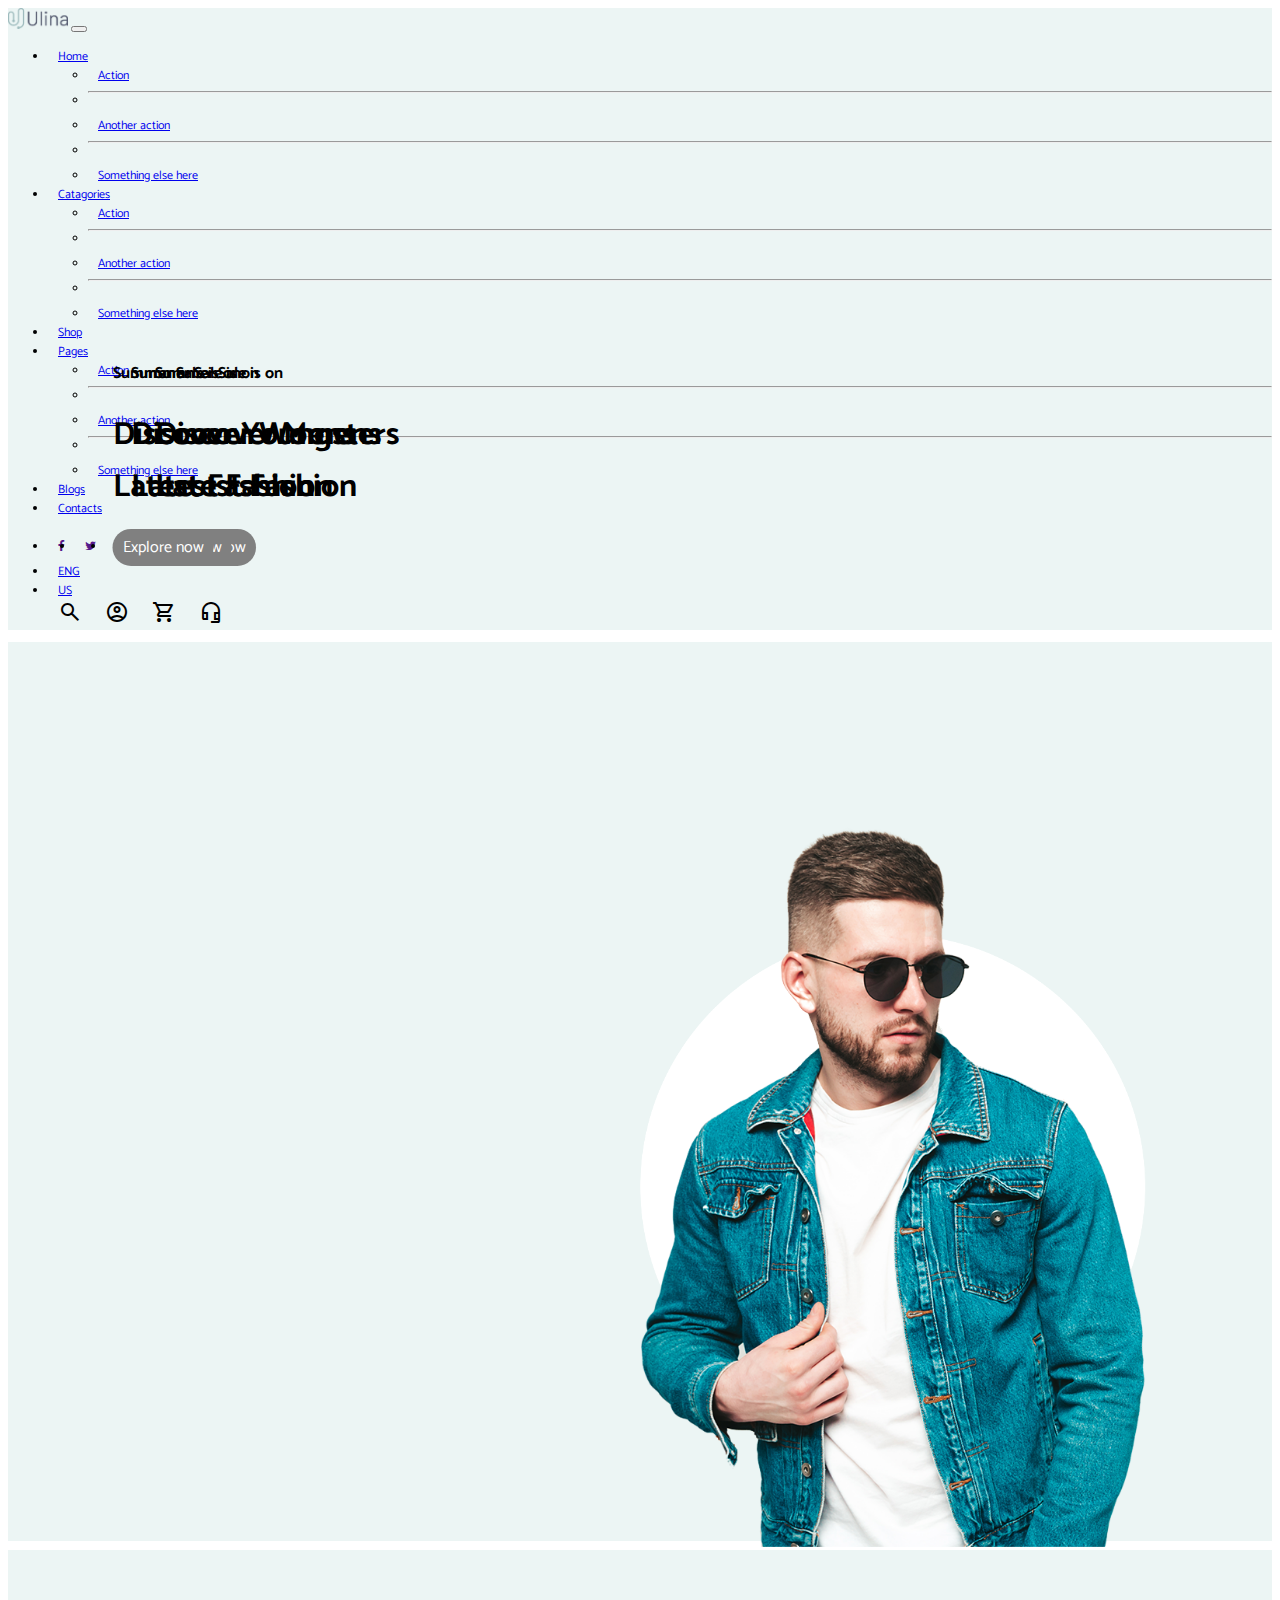
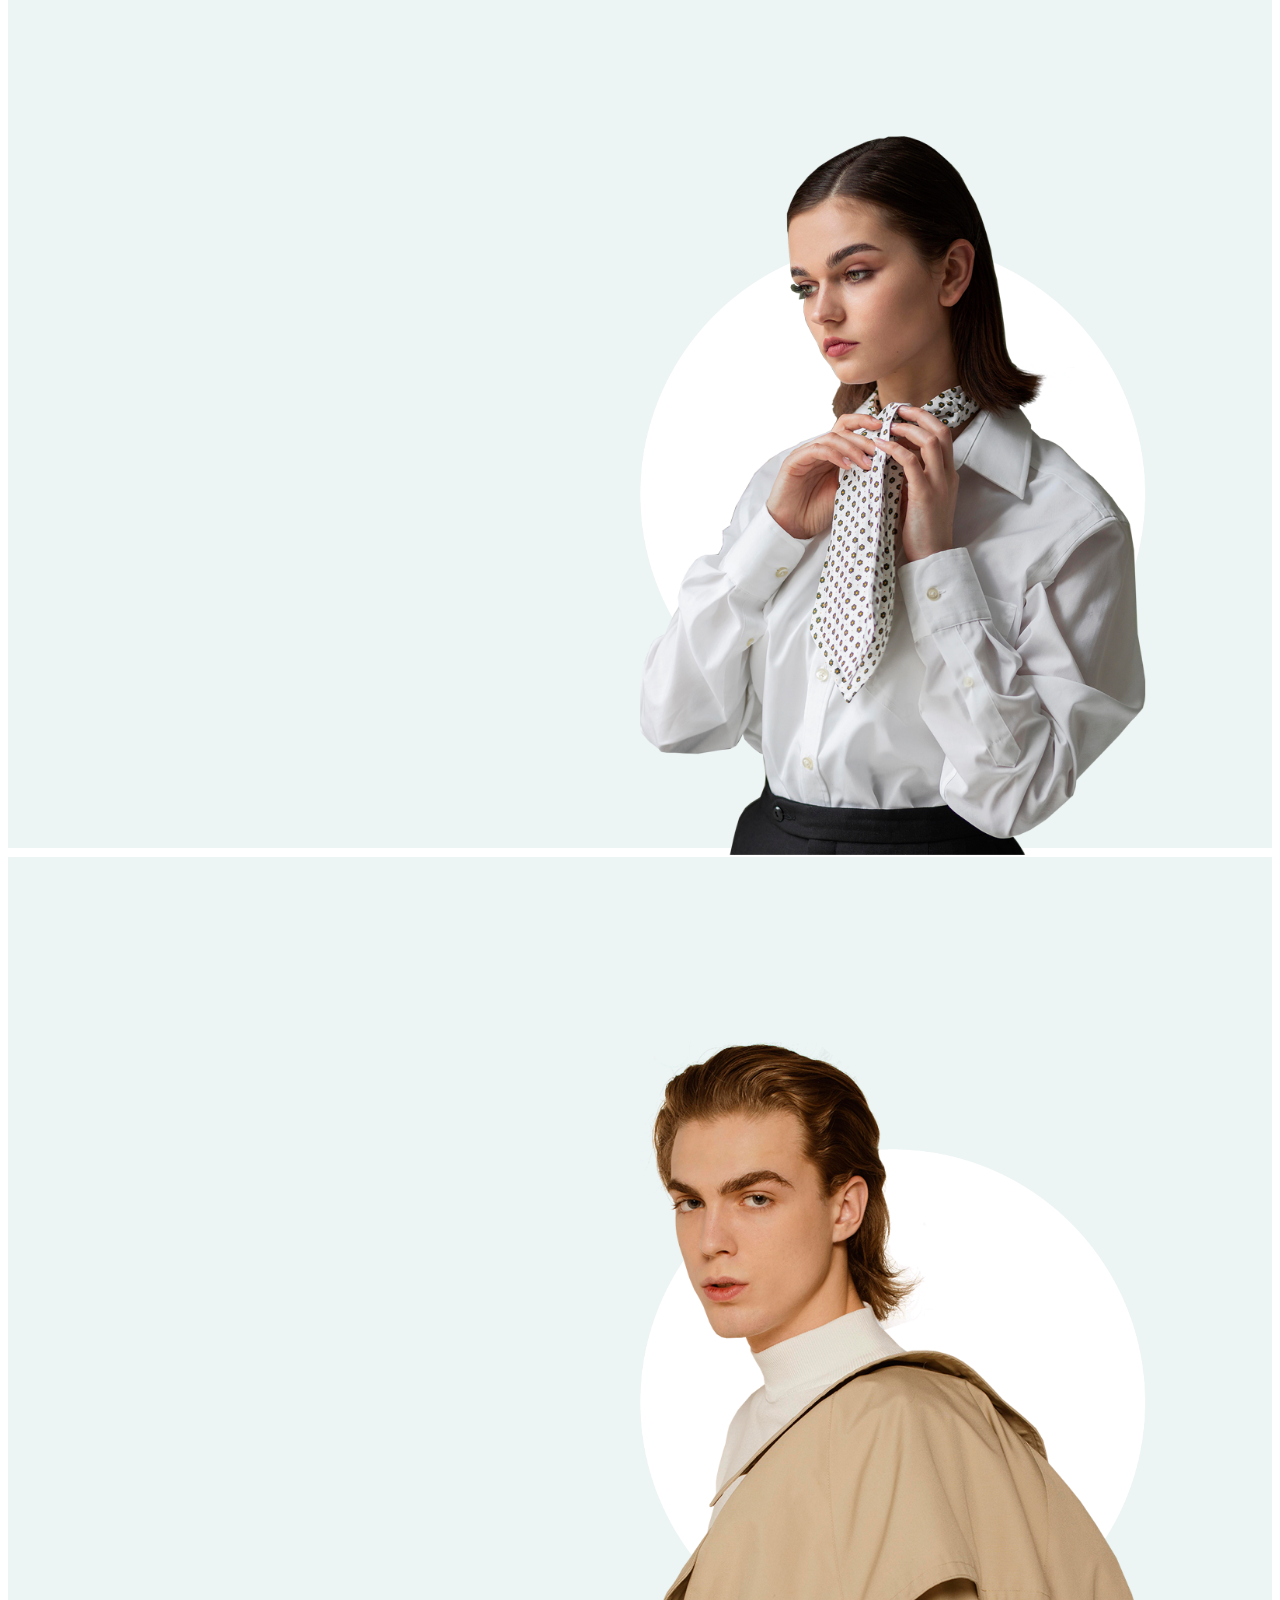
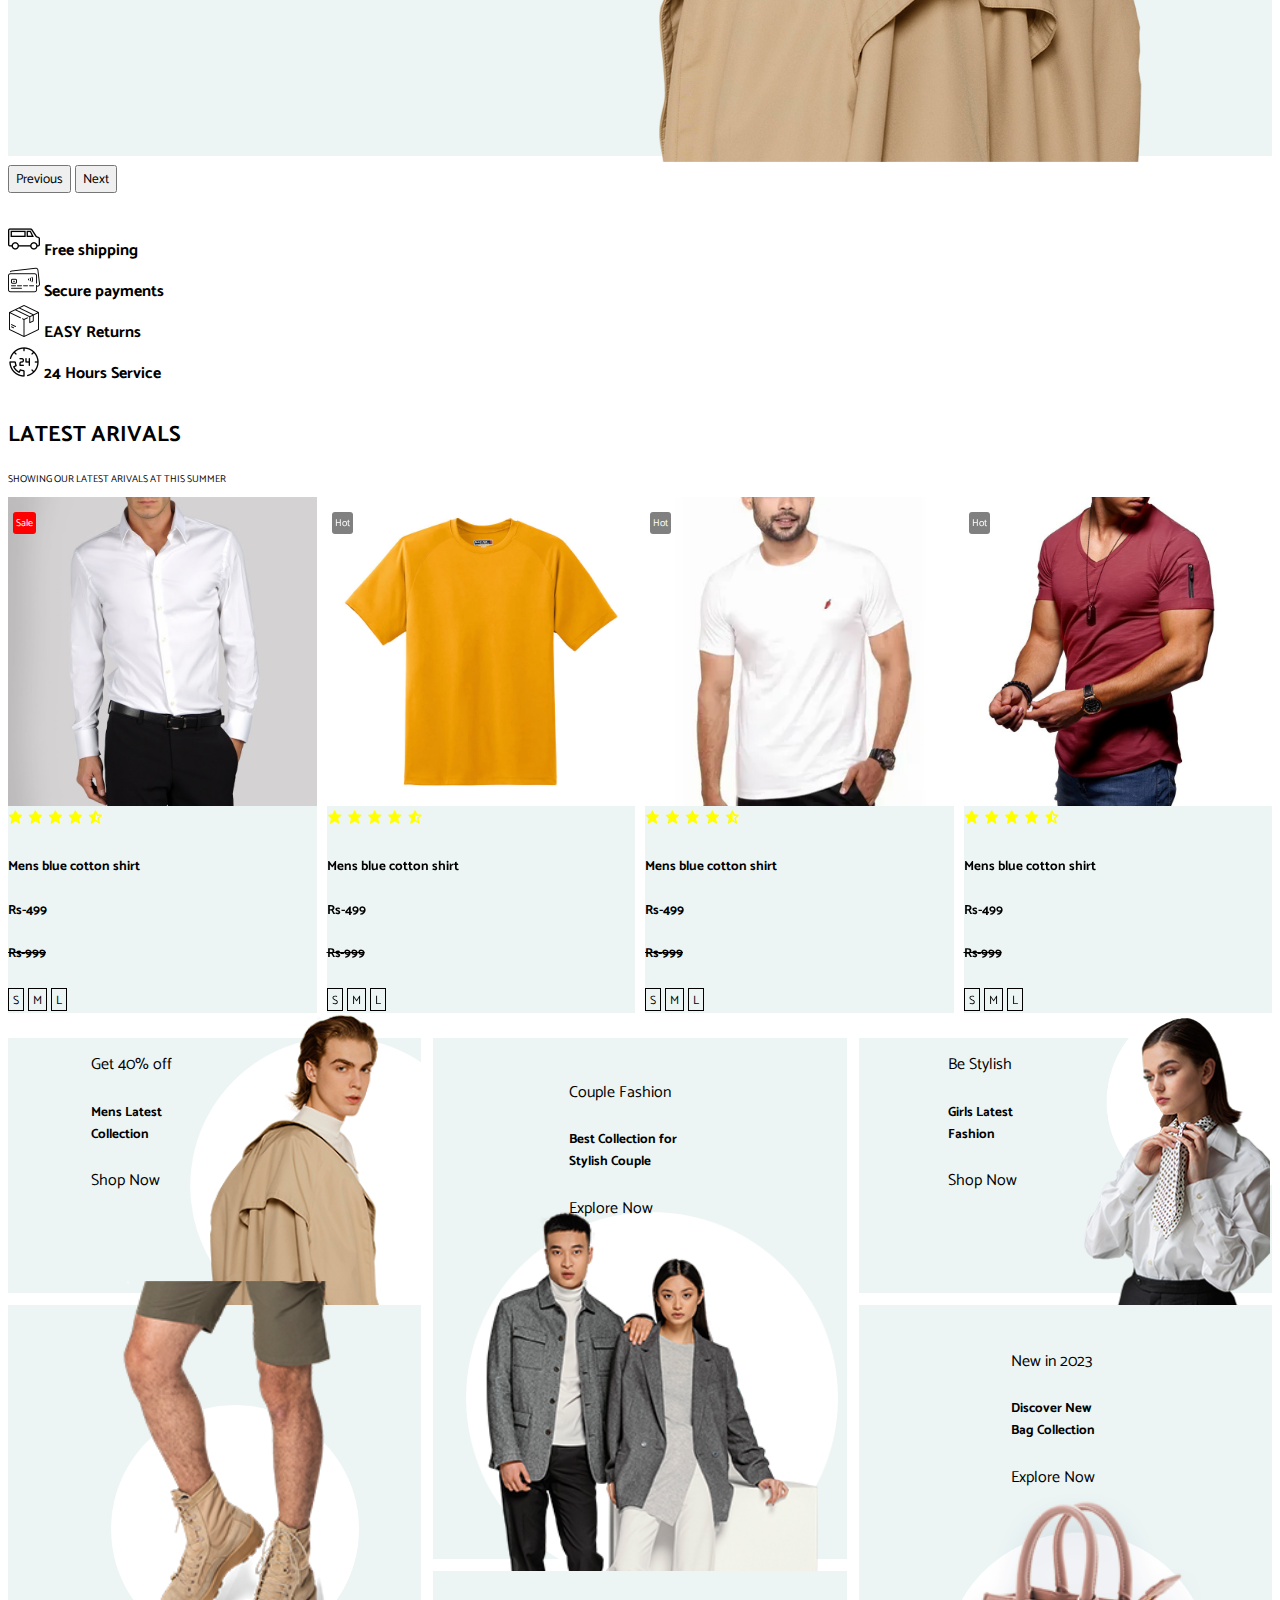
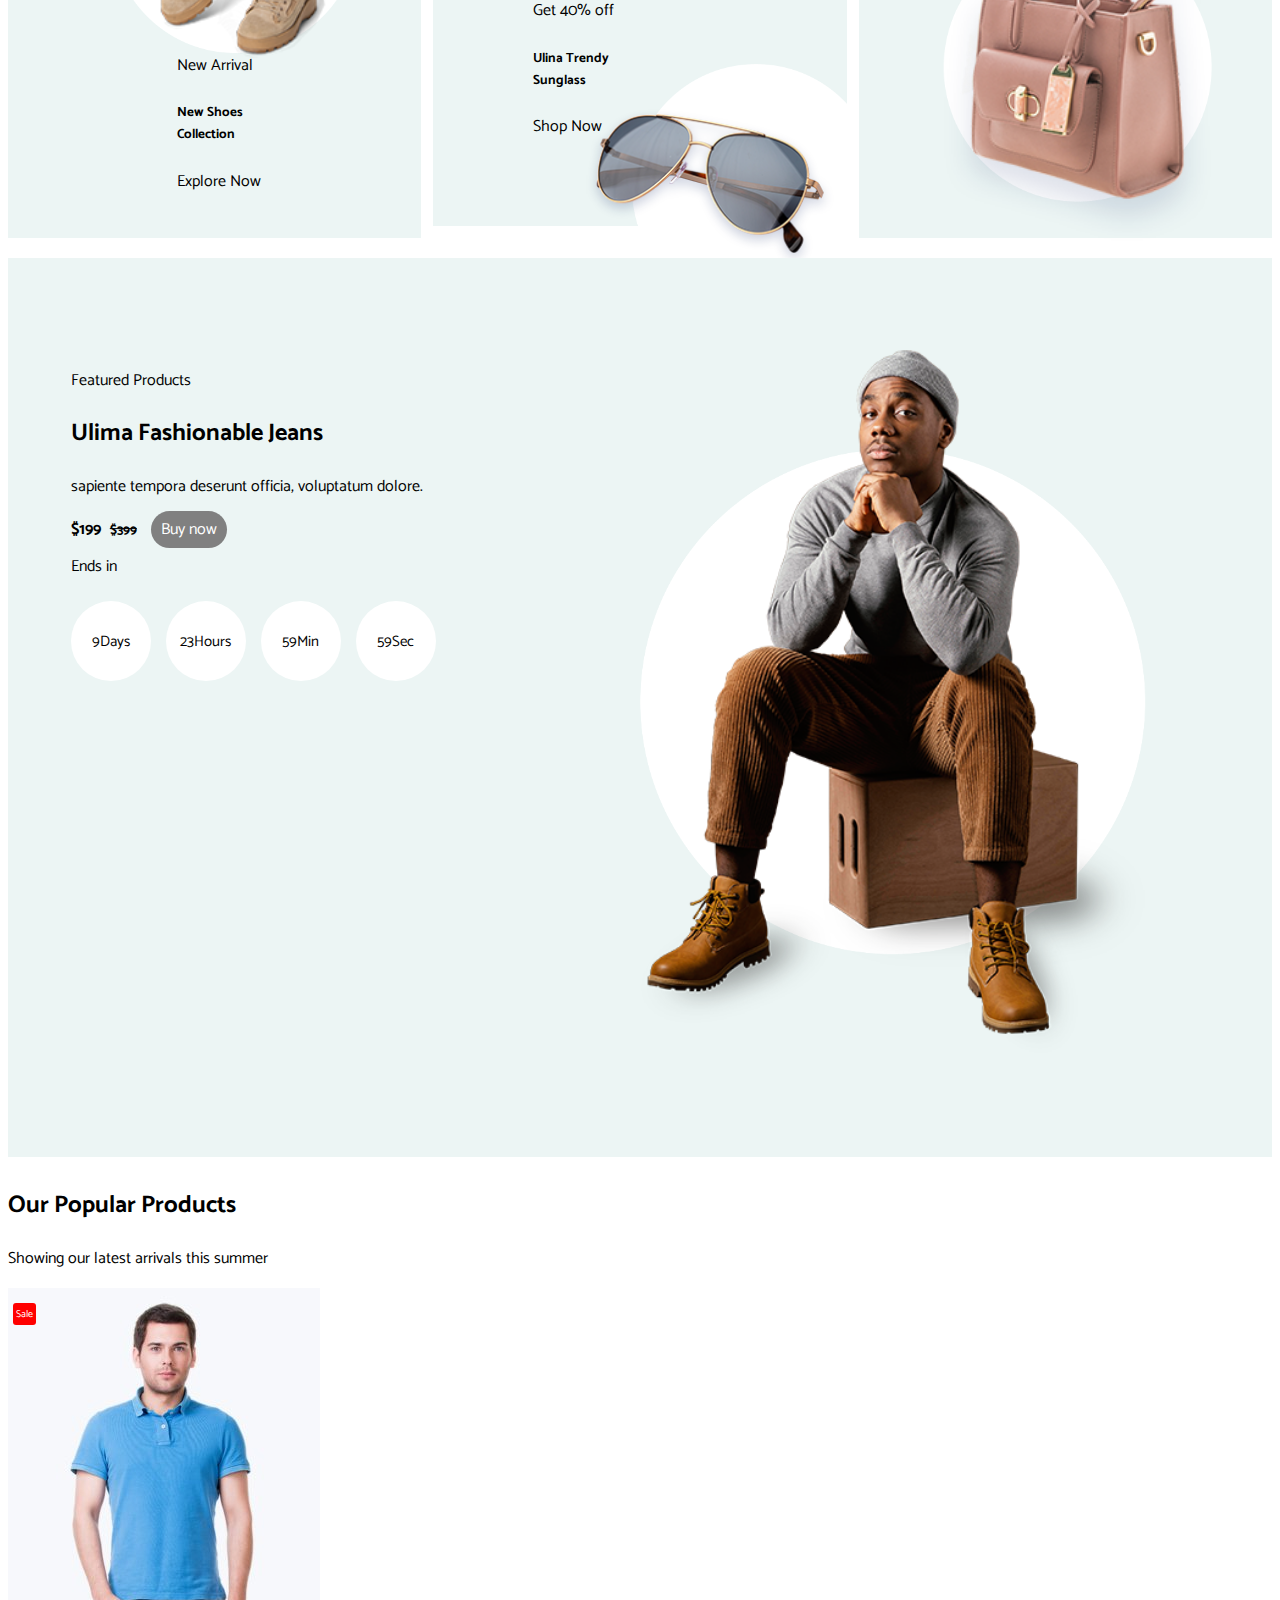
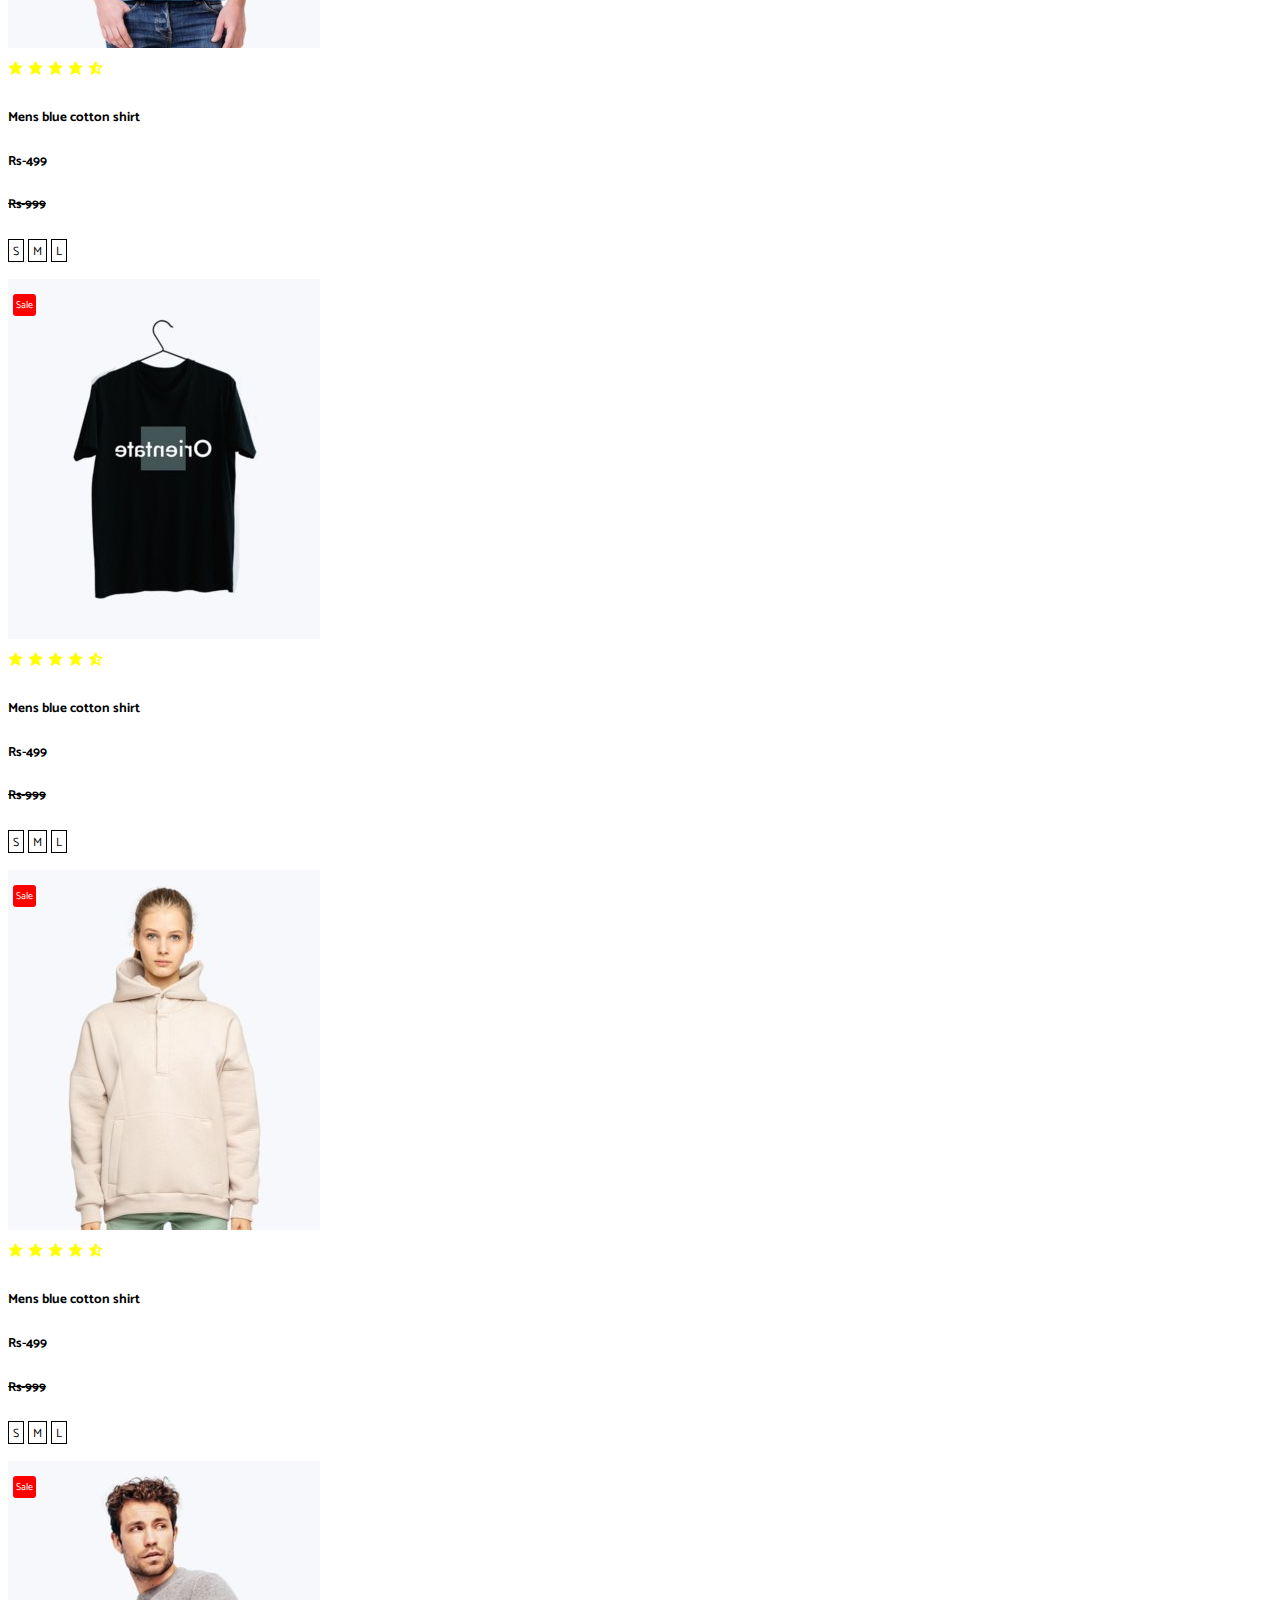
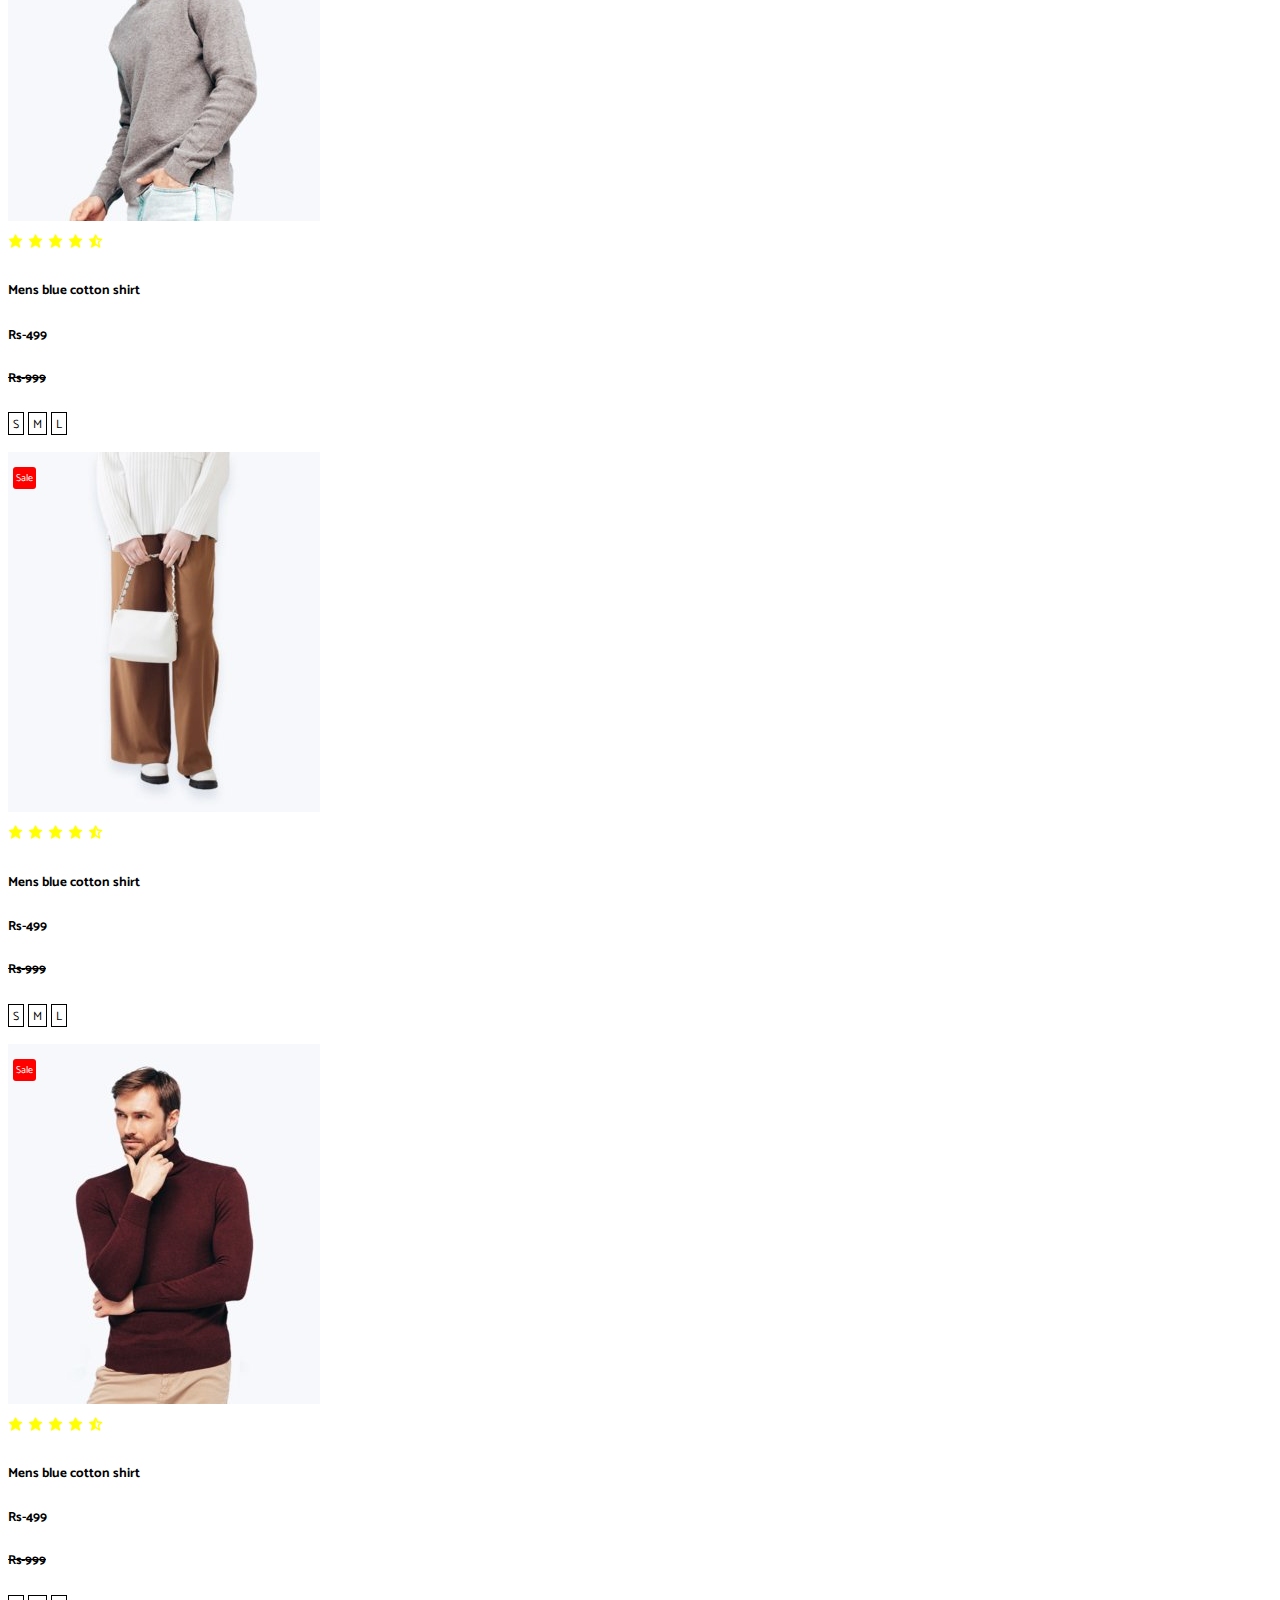
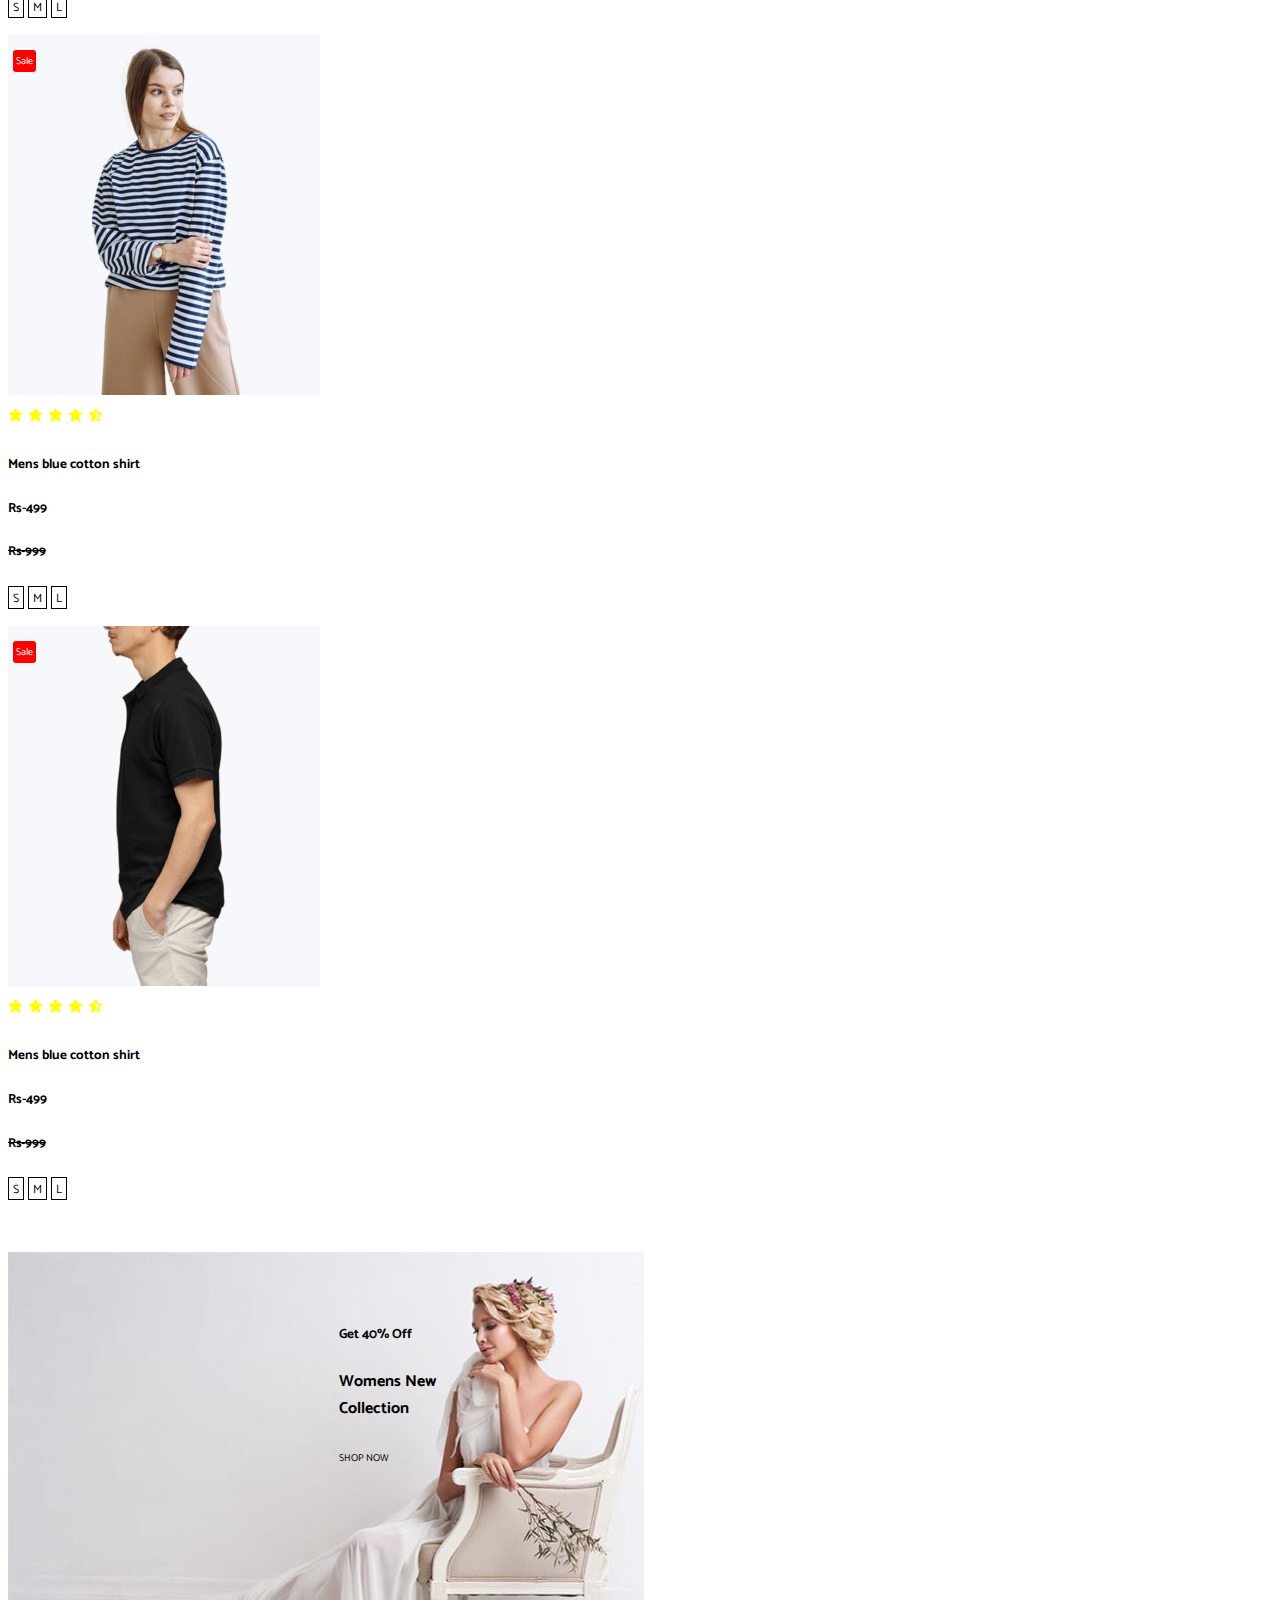
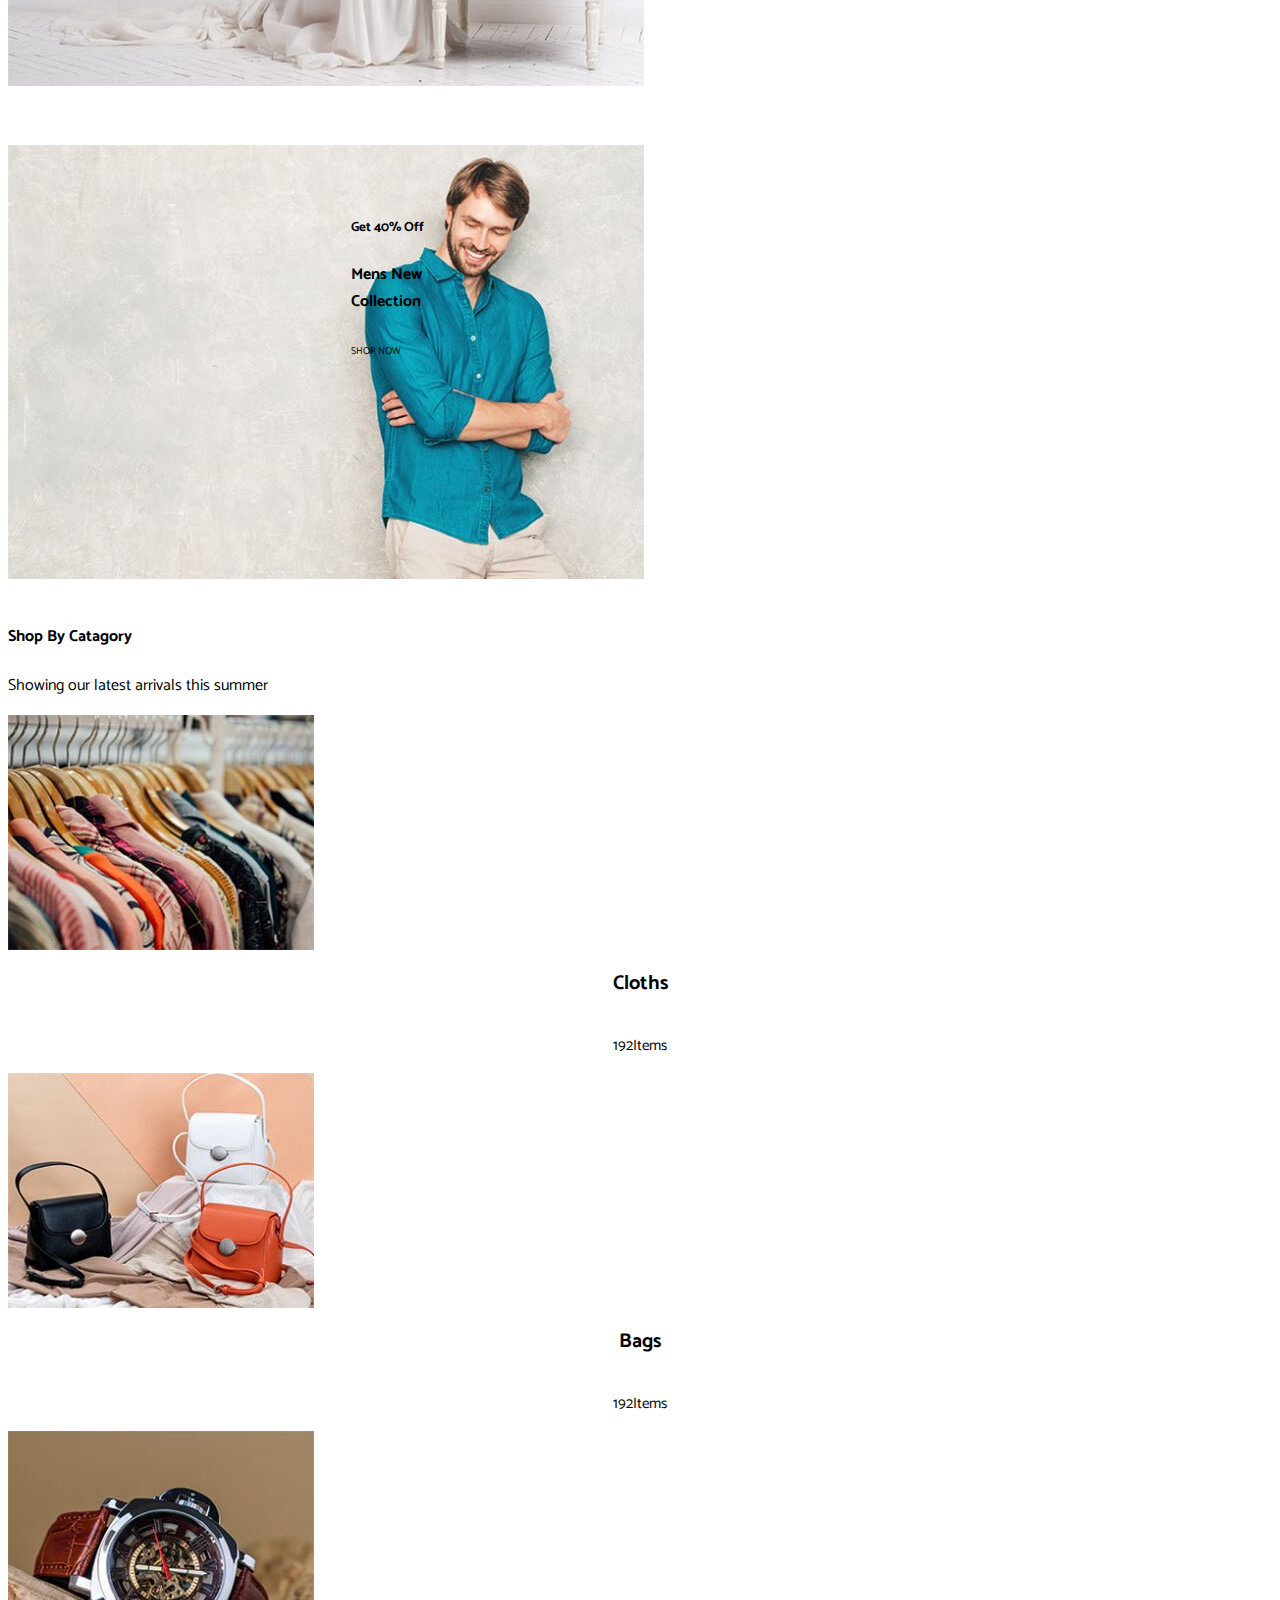
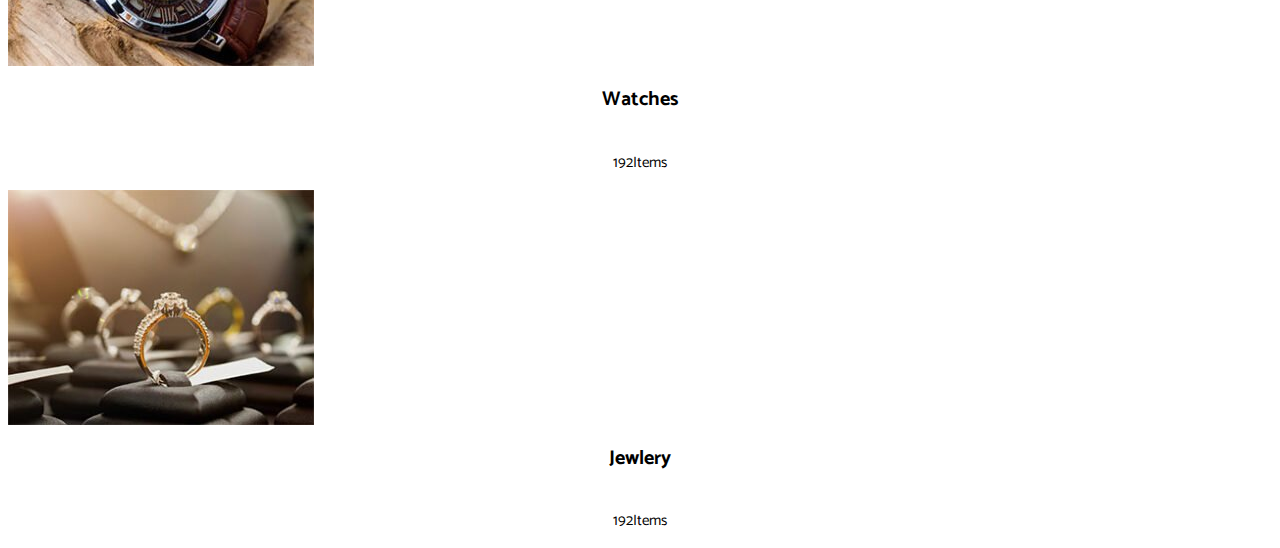
==== commit a35aa89c: "grid" ====
--- a/index.html
+++ b/index.html
@@ -335,7 +335,9 @@
           <div class="grid-1">
             <div class="container">
               <div class="item-1">
+                <img class="gbg-1" src="assets/images/s1.png" alt="">
                 <img src="assets/images/1-162x281.png" alt="">
+                
                 <div class="img1-overlay">
                   <p>Get 40% off</p>
                   <h5>Mens Latest <br>Collection</h5>
@@ -345,6 +347,7 @@
                 </div>
               </div>
               <div class="item-2">
+                <img class="gbg-1" src="assets/images/s1.png" alt="">
                 <img src="assets/images/2-266x300.png" alt="">
                 <div class="img2-overlay">
                   <p>Couple Fashion</p>
@@ -357,6 +360,7 @@
                 
               </div>
               <div class="item-3">
+                <img class="gbg-1" src="assets/images/s1.png" alt="">
                 <img src="assets/images/3-2-188x293.png" alt="">
                 <div class="img3-overlay">
                   <p>Be Stylish</p>
@@ -367,6 +371,7 @@
                 </div>
               </div>
               <div class="item-4">
+                <img class="gbg-1" src="assets/images/s1.png" alt="">
                 <img src="assets/images/4-1-151x276.png" alt="">
                 <div class="img4-overlay">
                   <p>New Arrival</p>
@@ -377,6 +382,7 @@
                 </div>
               </div>
               <div class="item-5">
+                <img class="gbg-1" src="assets/images/s1.png" alt="">
                 <img src="assets/images/5-1-245x158.png" alt="">
                 <div class="img5-overlay">
                   <p>Get 40% off</p>
@@ -387,6 +393,7 @@
                 </div>
               </div>
               <div class="item-6">
+                <img class="gbg-1" src="assets/images/s1.png" alt="">
                 <img src="assets/images/6-1-190x246.png" alt="">
                 <div class="img6-overlay">
                   <p>New in 2023</p>
--- a/assets/css/style.css
+++ b/assets/css/style.css
@@ -152,7 +152,6 @@
 .grid-1 .container{
     margin-top: 25px;
     height: 800px;
-    width: 800px;
     display: grid;
     grid-template-rows:repeat(3, 1fr);
     grid-template-columns: repeat(3, 1fr);
@@ -170,11 +169,18 @@
     background-color:rgba(236,245,244,255);
     position: relative;
 }
-.item-1 img{
-    width:56%;
-    position: absolute;
-    top: 52%;
-    left: 66%;
+.item-1 img.gbg-1 {
+    width: 72%;
+    position: absolute;
+    top: 58%;
+    left: 80%;
+    transform: translate(-50%,-50%);
+}
+.item-1 img {
+    width: 42%;
+    position: absolute;
+    top: 48%;
+    left: 70%;
     transform: translate(-50%,-50%);
 }
 .item-1 .img1-overlay{
@@ -196,10 +202,17 @@
     grid-column-start: 2;
     position: relative;
 }
+.item-2 img.gbg-1 {
+    width: 90%;
+    position: absolute;
+    top: 69%;
+    left: 53%;
+    transform: translate(-50%,-50%);
+}
 .item-2 img {
-    width: 89%;
-    position: absolute;
-    top: 75%;
+    width: 80%;
+    position: absolute;
+    top: 69%;
     left: 53%;
     transform: translate(-50%,-50%);
 }
@@ -220,11 +233,18 @@
     background-color:rgba(236,245,244,255);
     position: relative;
 }
+.item-3 img.gbg-1 {
+    width: 50%;
+    position: absolute;
+    top: 25%;
+    left: 85%;
+    transform: translate(-50%,-50%);
+}
 .item-3 img {
-    width: 58%;
-    position: absolute;
-    top: 55%;
-    left: 72%;
+    width: 45%;
+    position: absolute;
+    top: 49%;
+    left: 77%;
     transform: translate(-50%,-50%);
 }
 .item-3 .img3-overlay {
@@ -246,10 +266,17 @@
     grid-column-start: 1;
     position: relative;
 }
+.item-4 img.gbg-1 {
+    width: 60%;
+    position: absolute;
+    top: 42%;
+    left: 55%;
+    transform: translate(-50%,-50%);
+}
 .item-4 img {
-    width: 65%;
-    position: absolute;
-    top: 28%;
+    width: 50%;
+    position: absolute;
+    top: 31%;
     left: 53%;
     transform: translate(-50%,-50%);
 }
@@ -268,6 +295,13 @@
     background-color:rgba(236,245,244,255);
     position: relative;
     grid-row-start:3 ;
+}
+.item-5 img.gbg-1 {
+    width: 60%;
+    position: absolute;
+    top: 85%;
+    left: 78%;
+    transform: translate(-50%,-50%);
 }
 .item-5 img {
     width: 60%;
@@ -293,6 +327,13 @@
     grid-row-end: 5;
     grid-column-start: 3;
     position: relative;
+}
+.item-6 img.gbg-1 {
+    width: 65%;
+    position: absolute;
+    top: 68%;
+    left: 53%;
+    transform: translate(-50%,-50%);
 }
 .item-6 img {
     width: 65%;
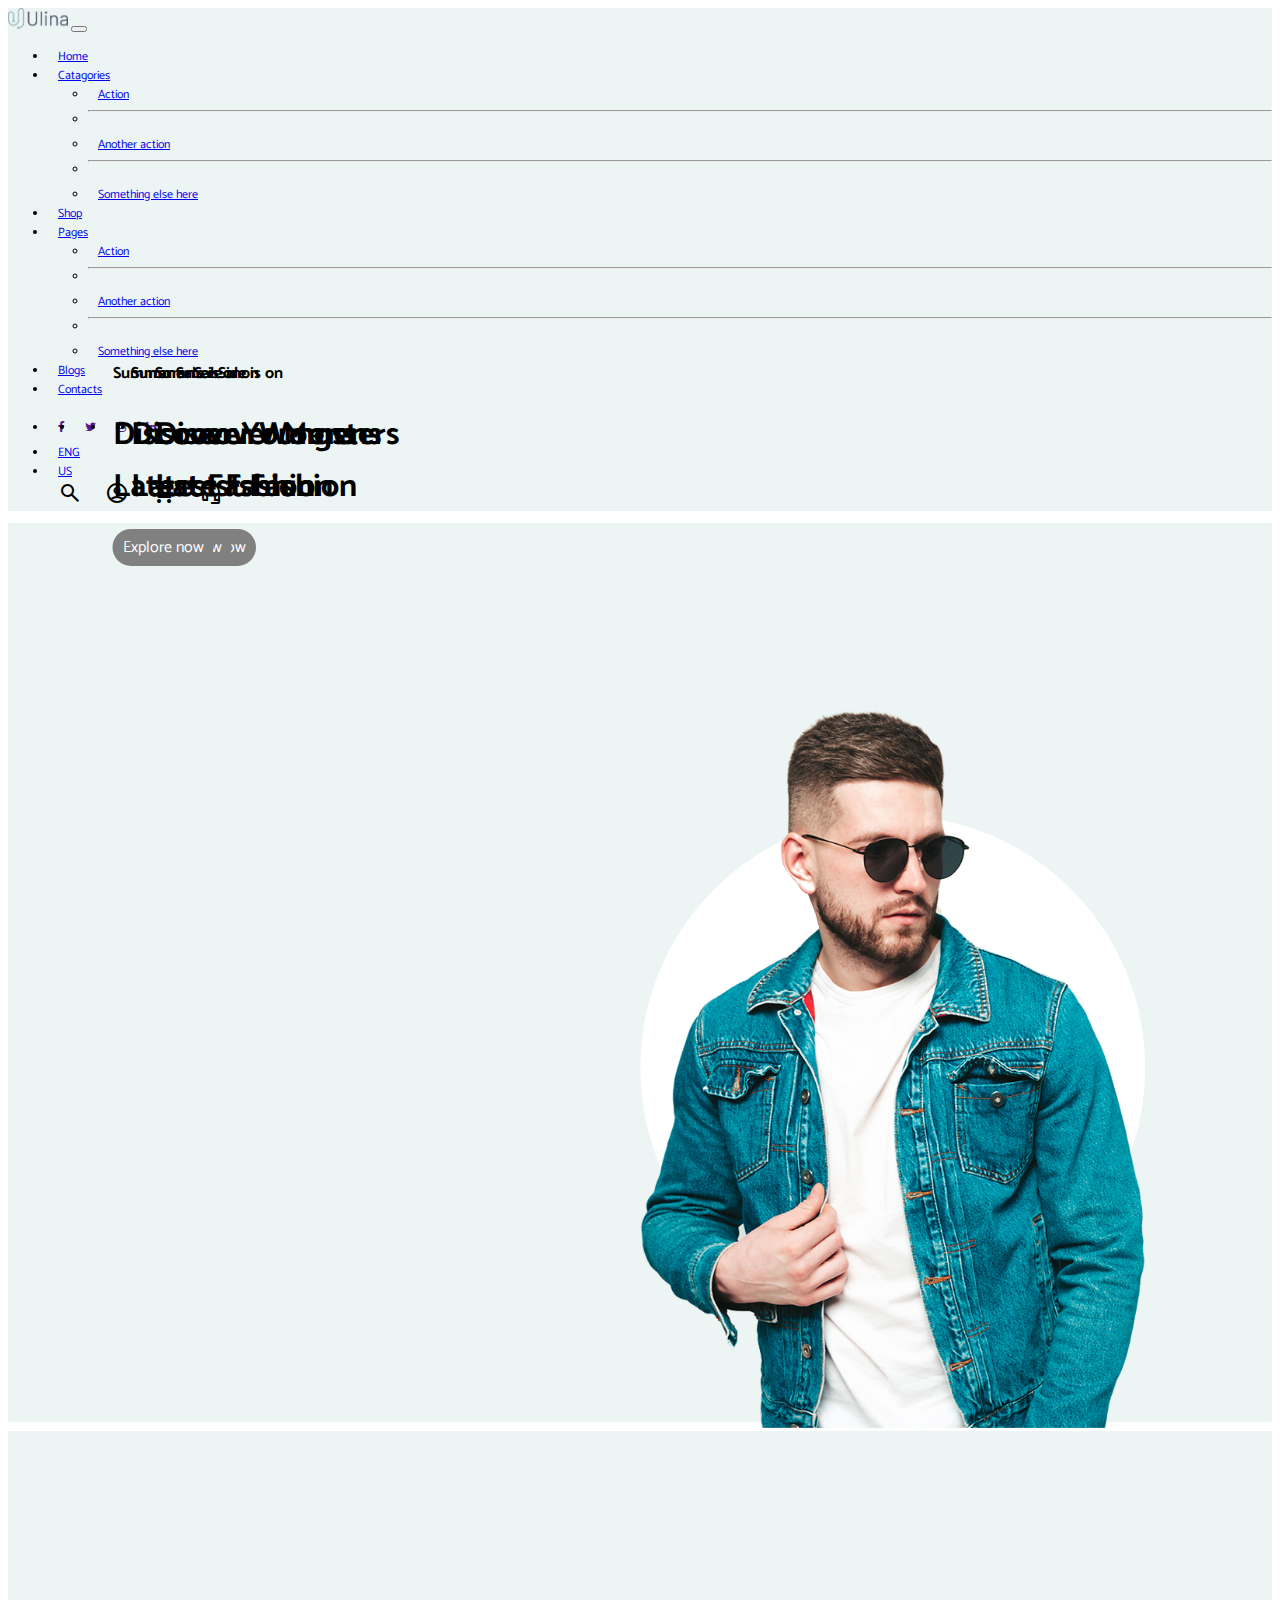
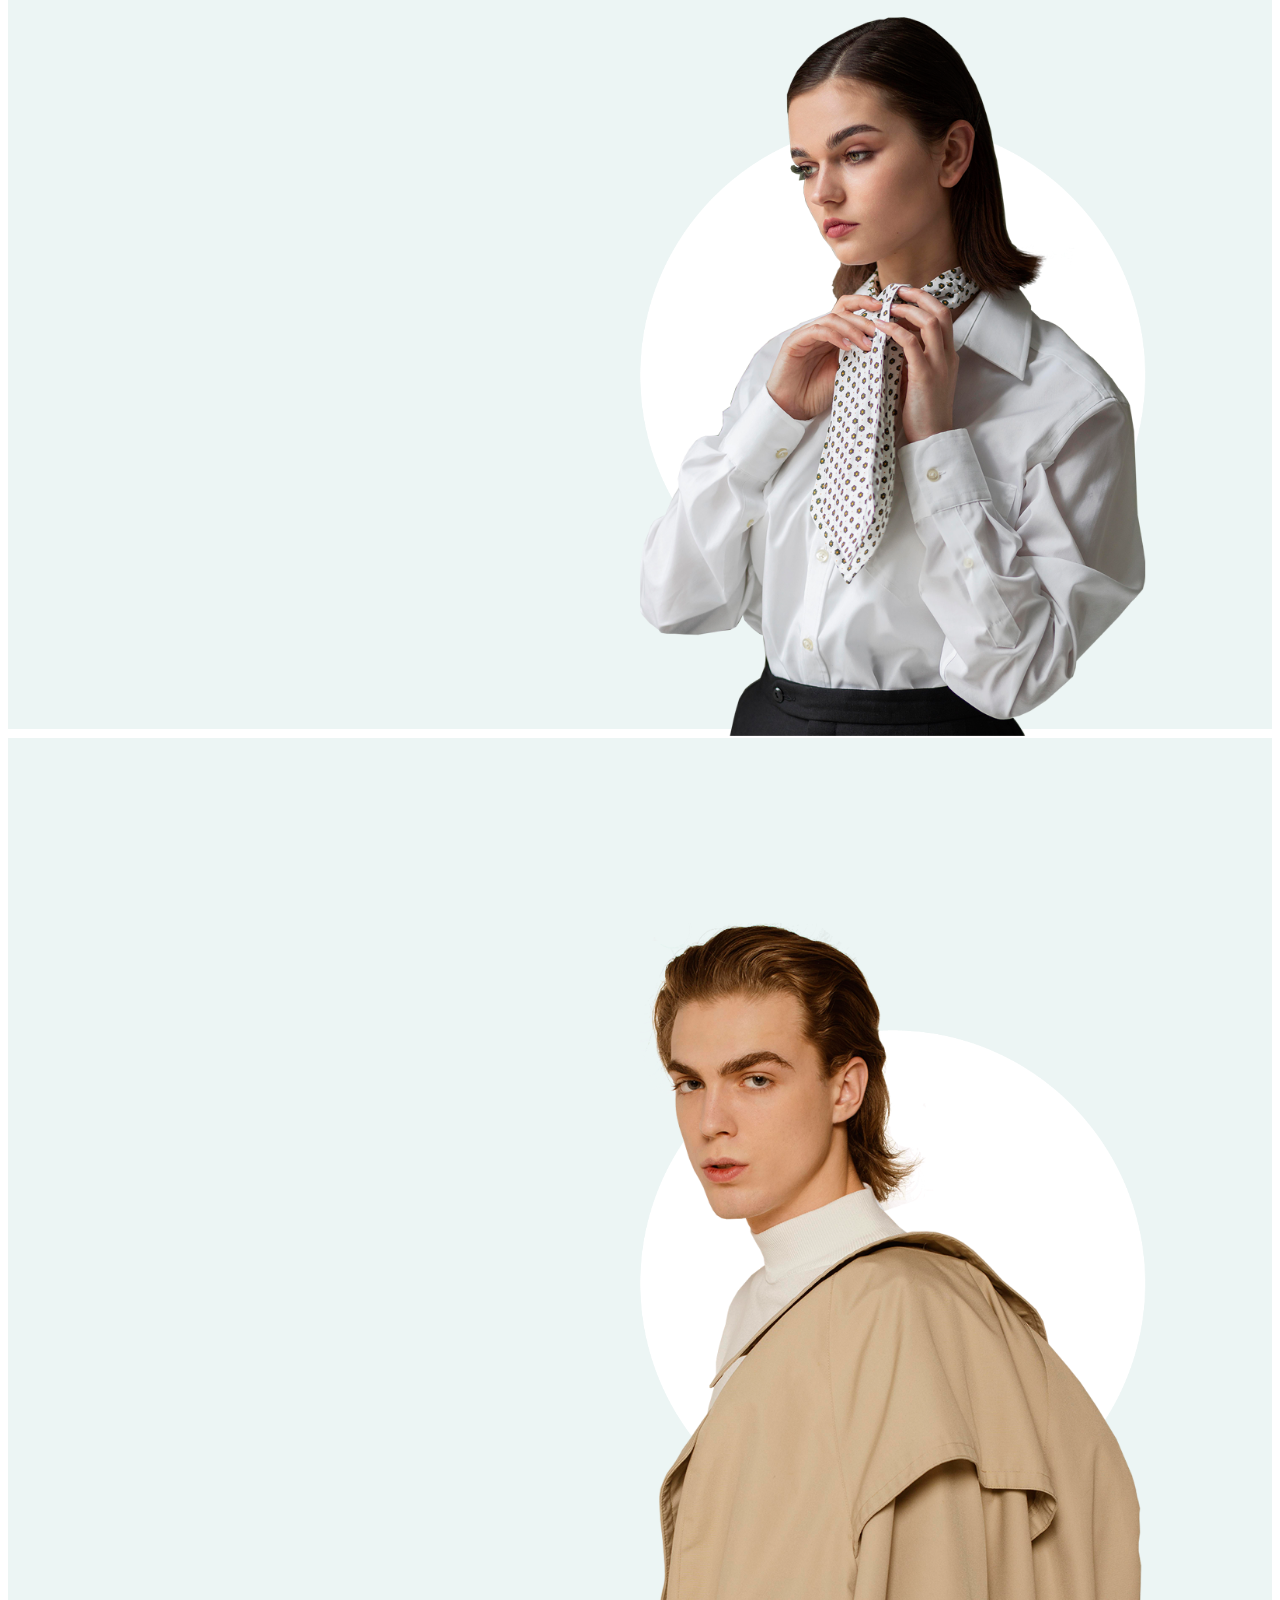
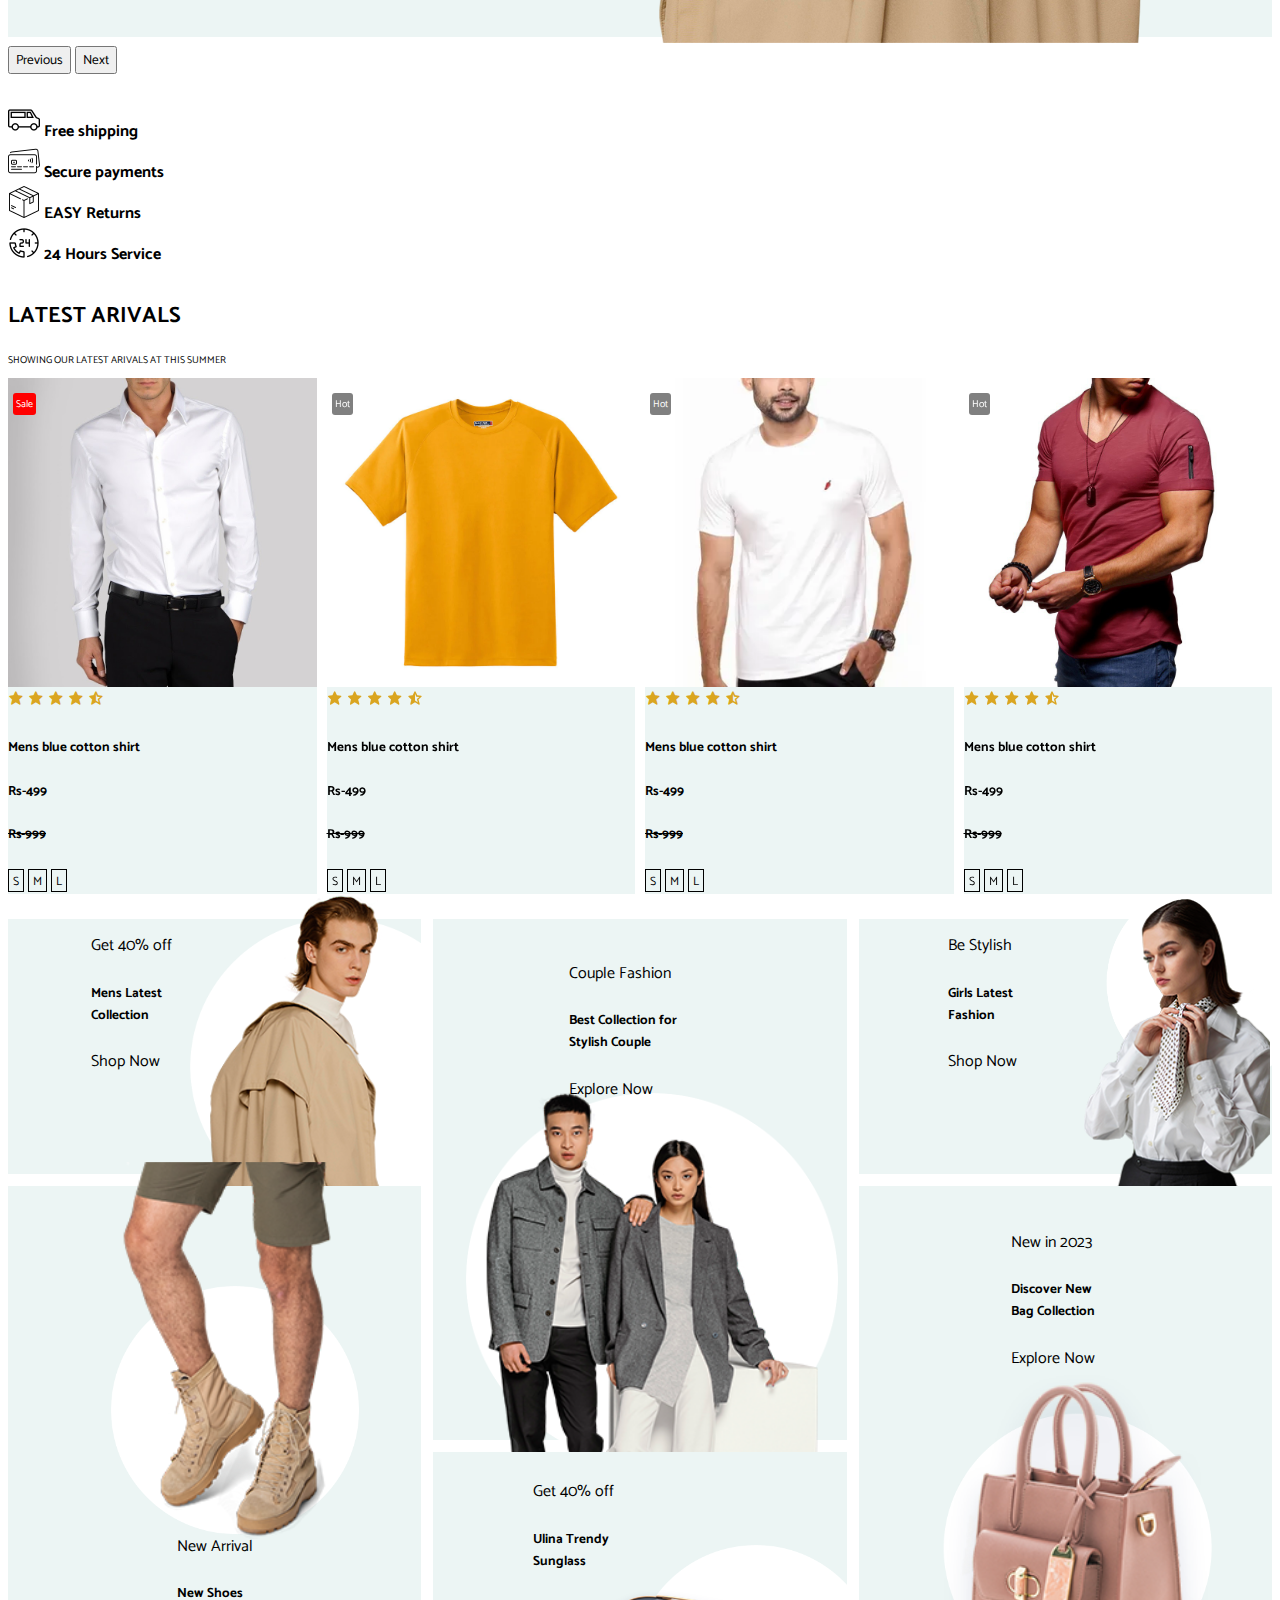
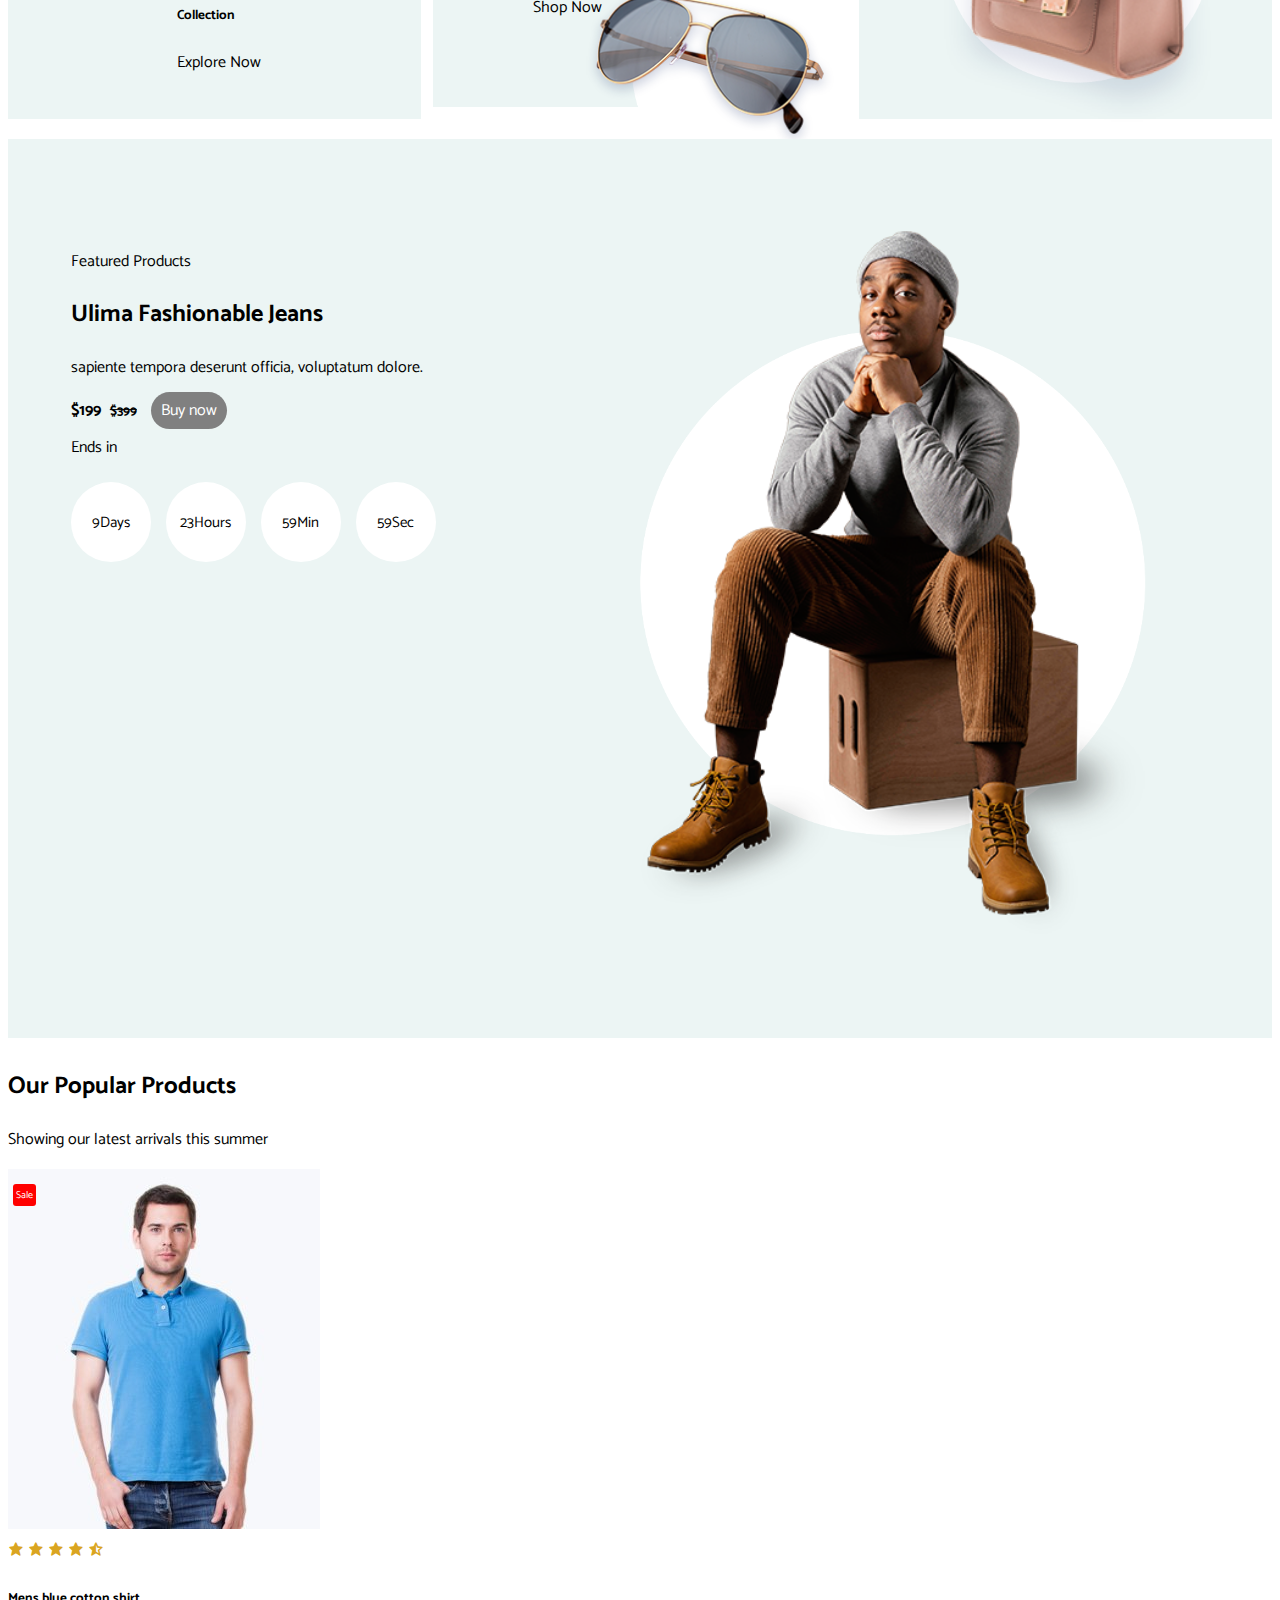
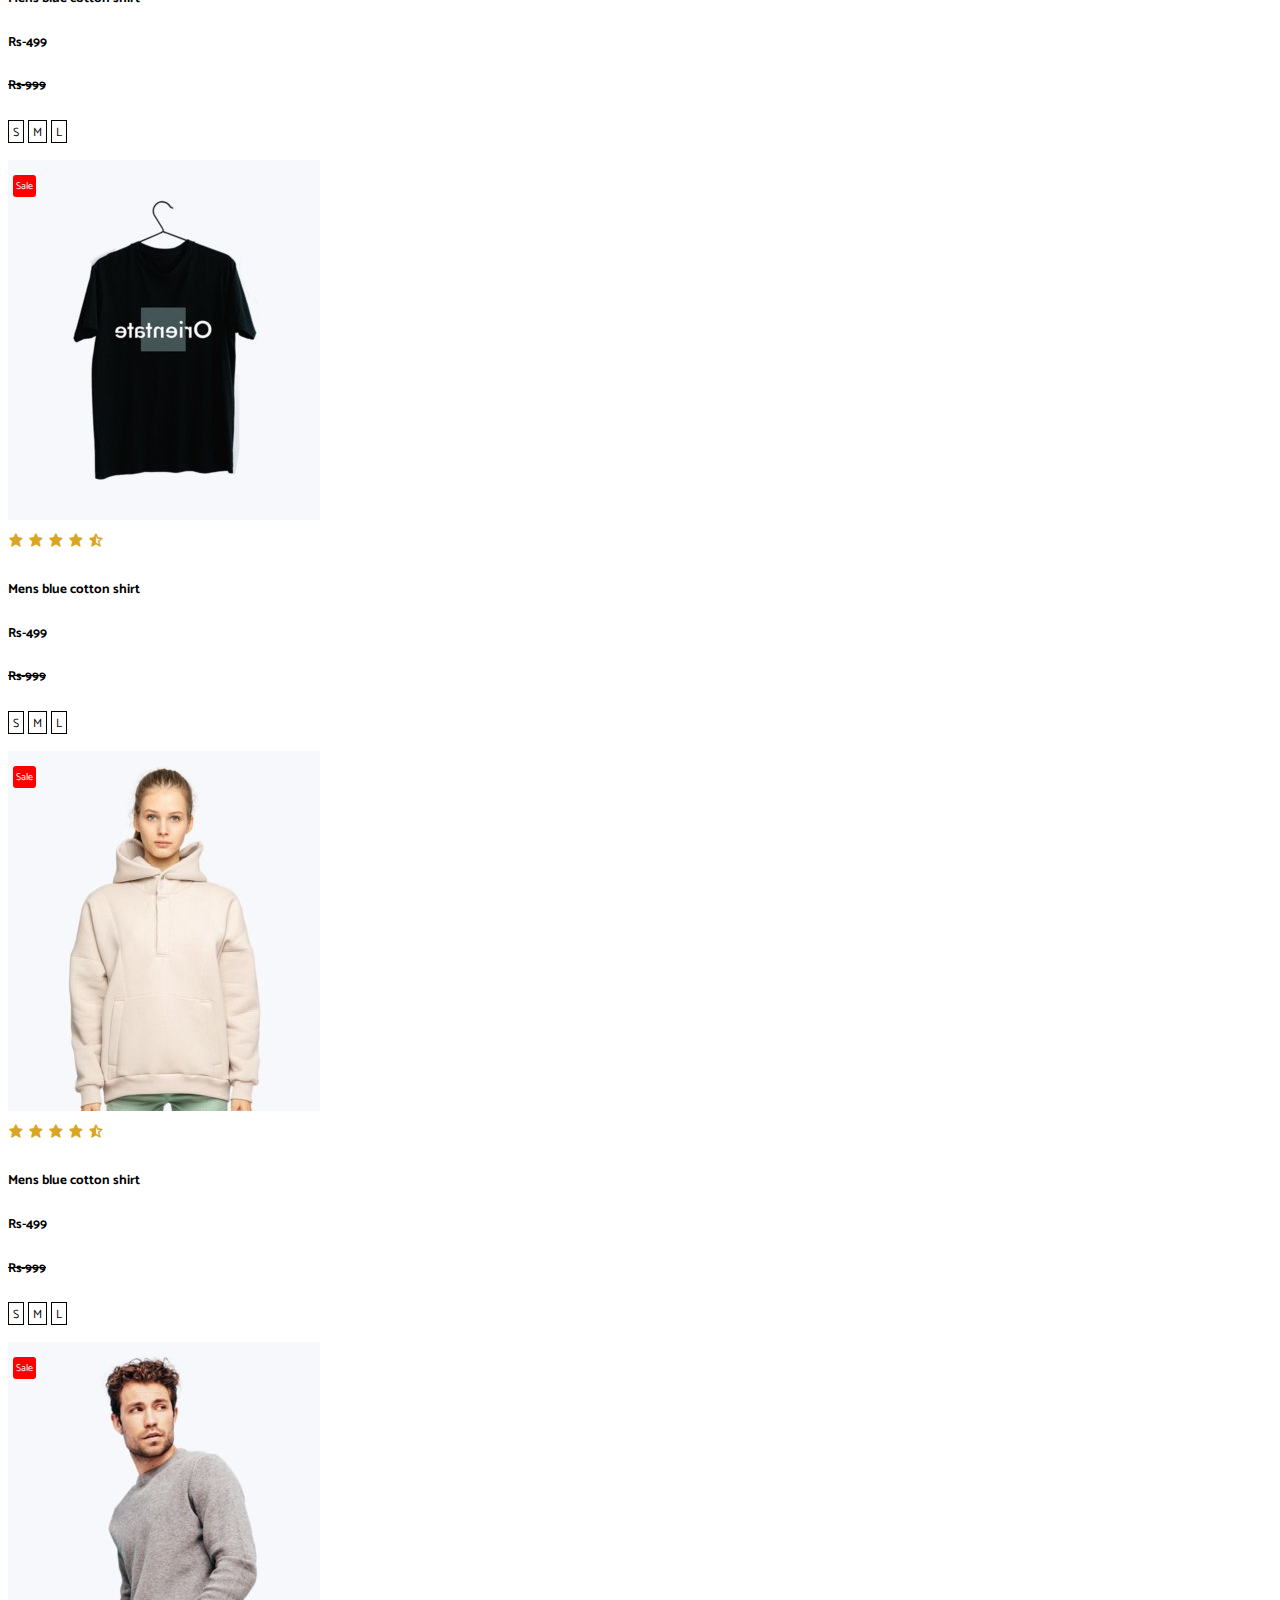
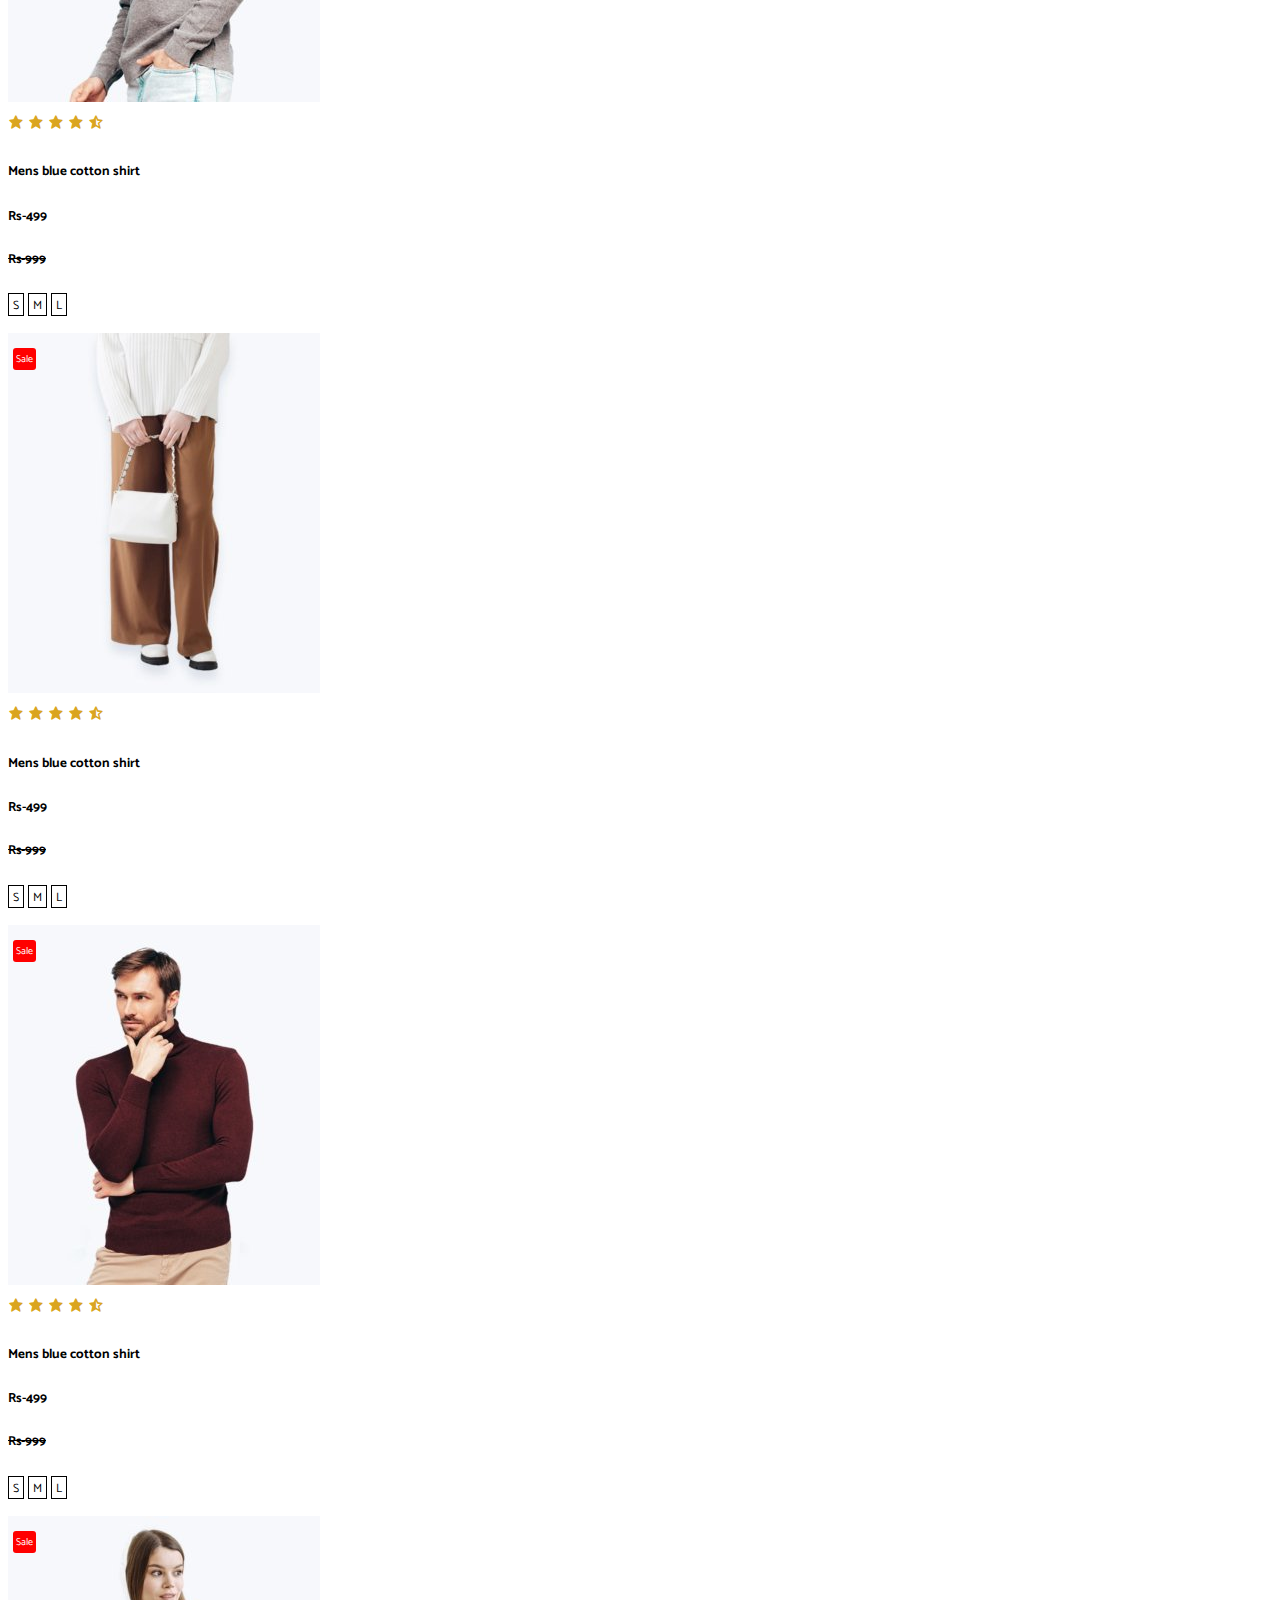
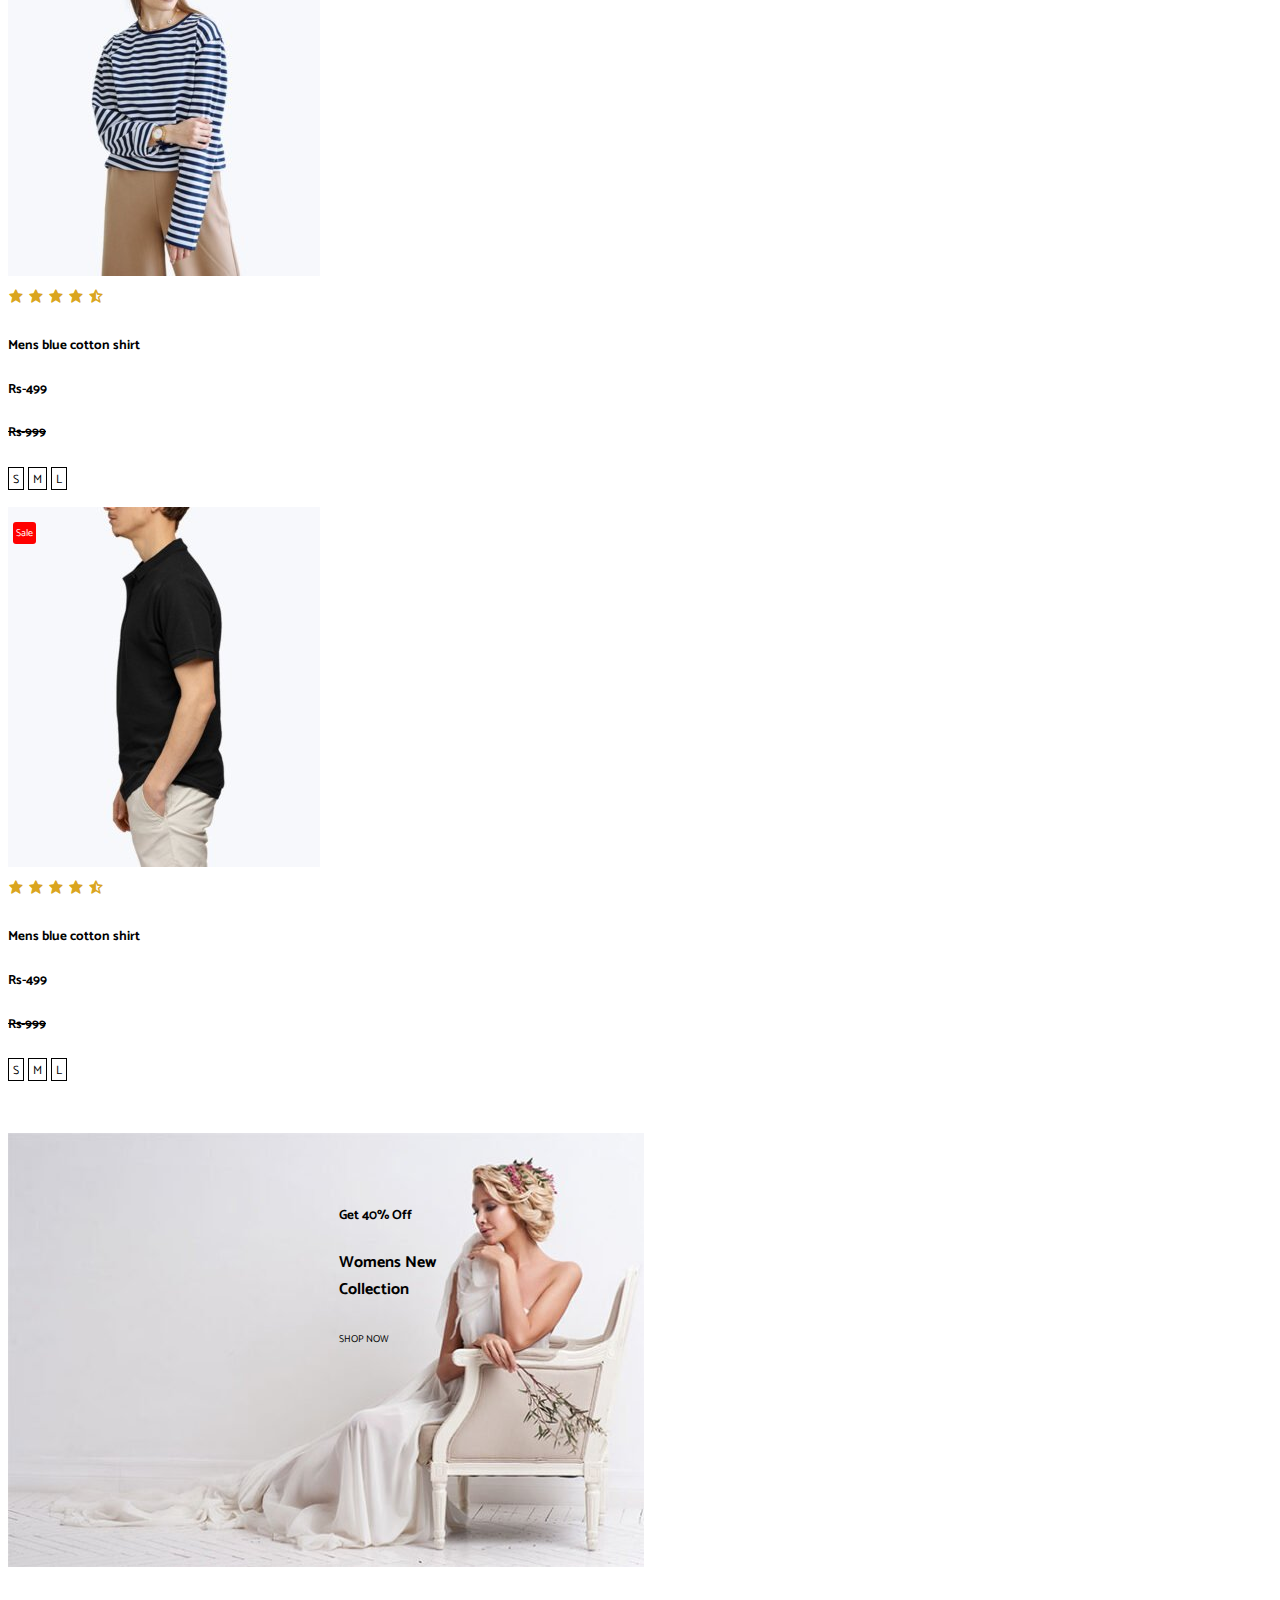
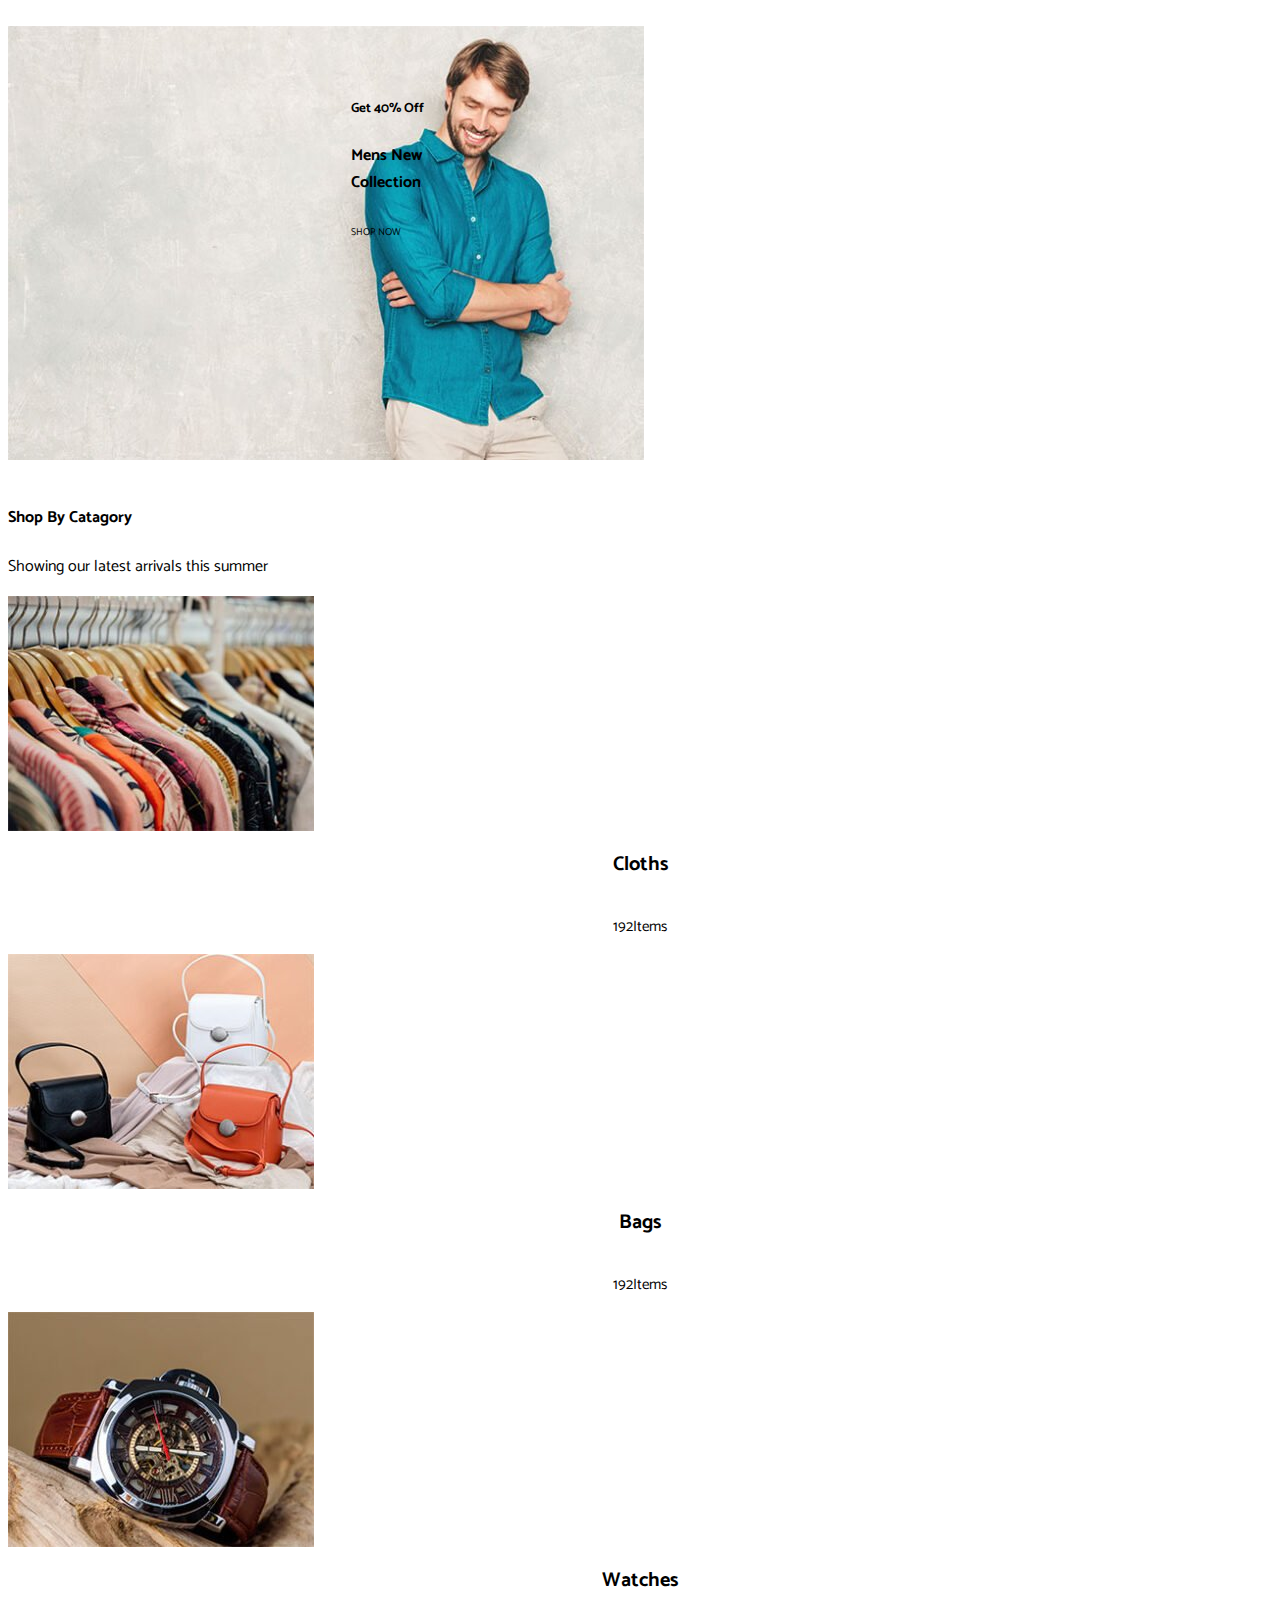
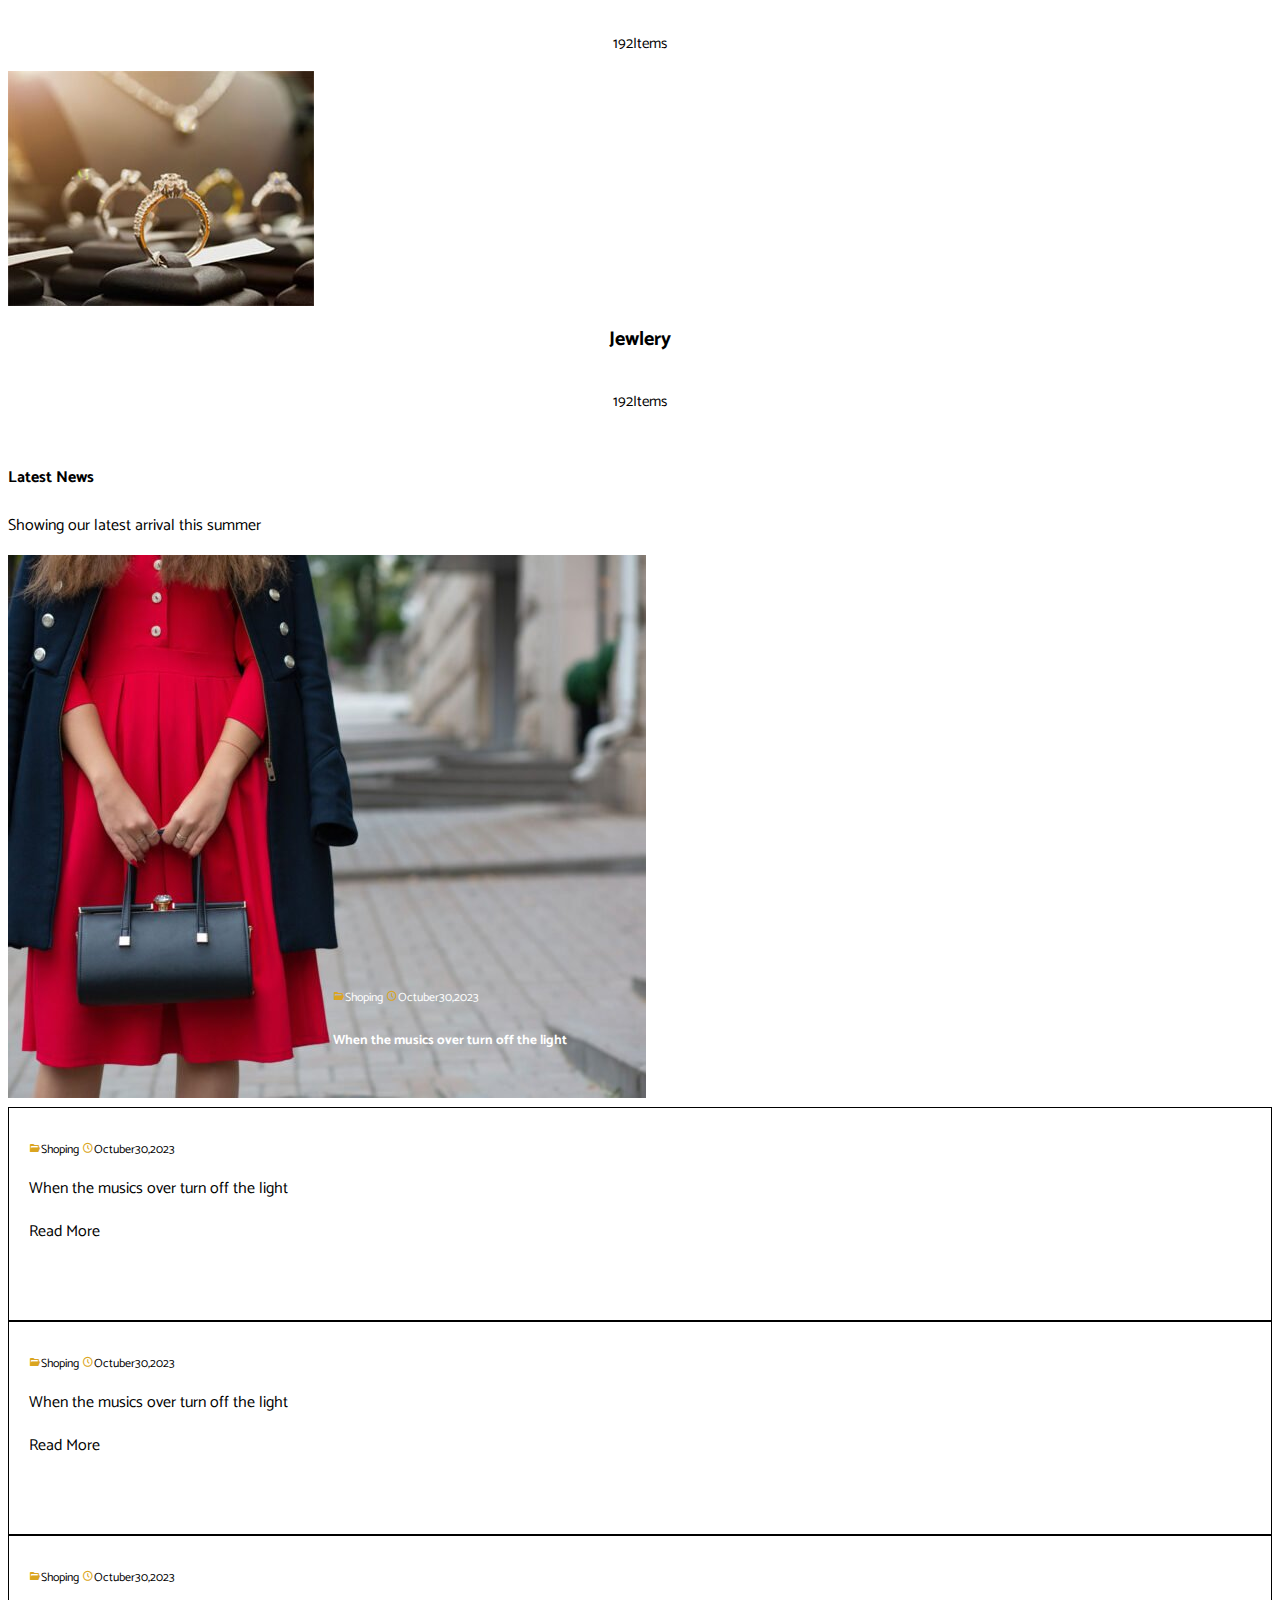
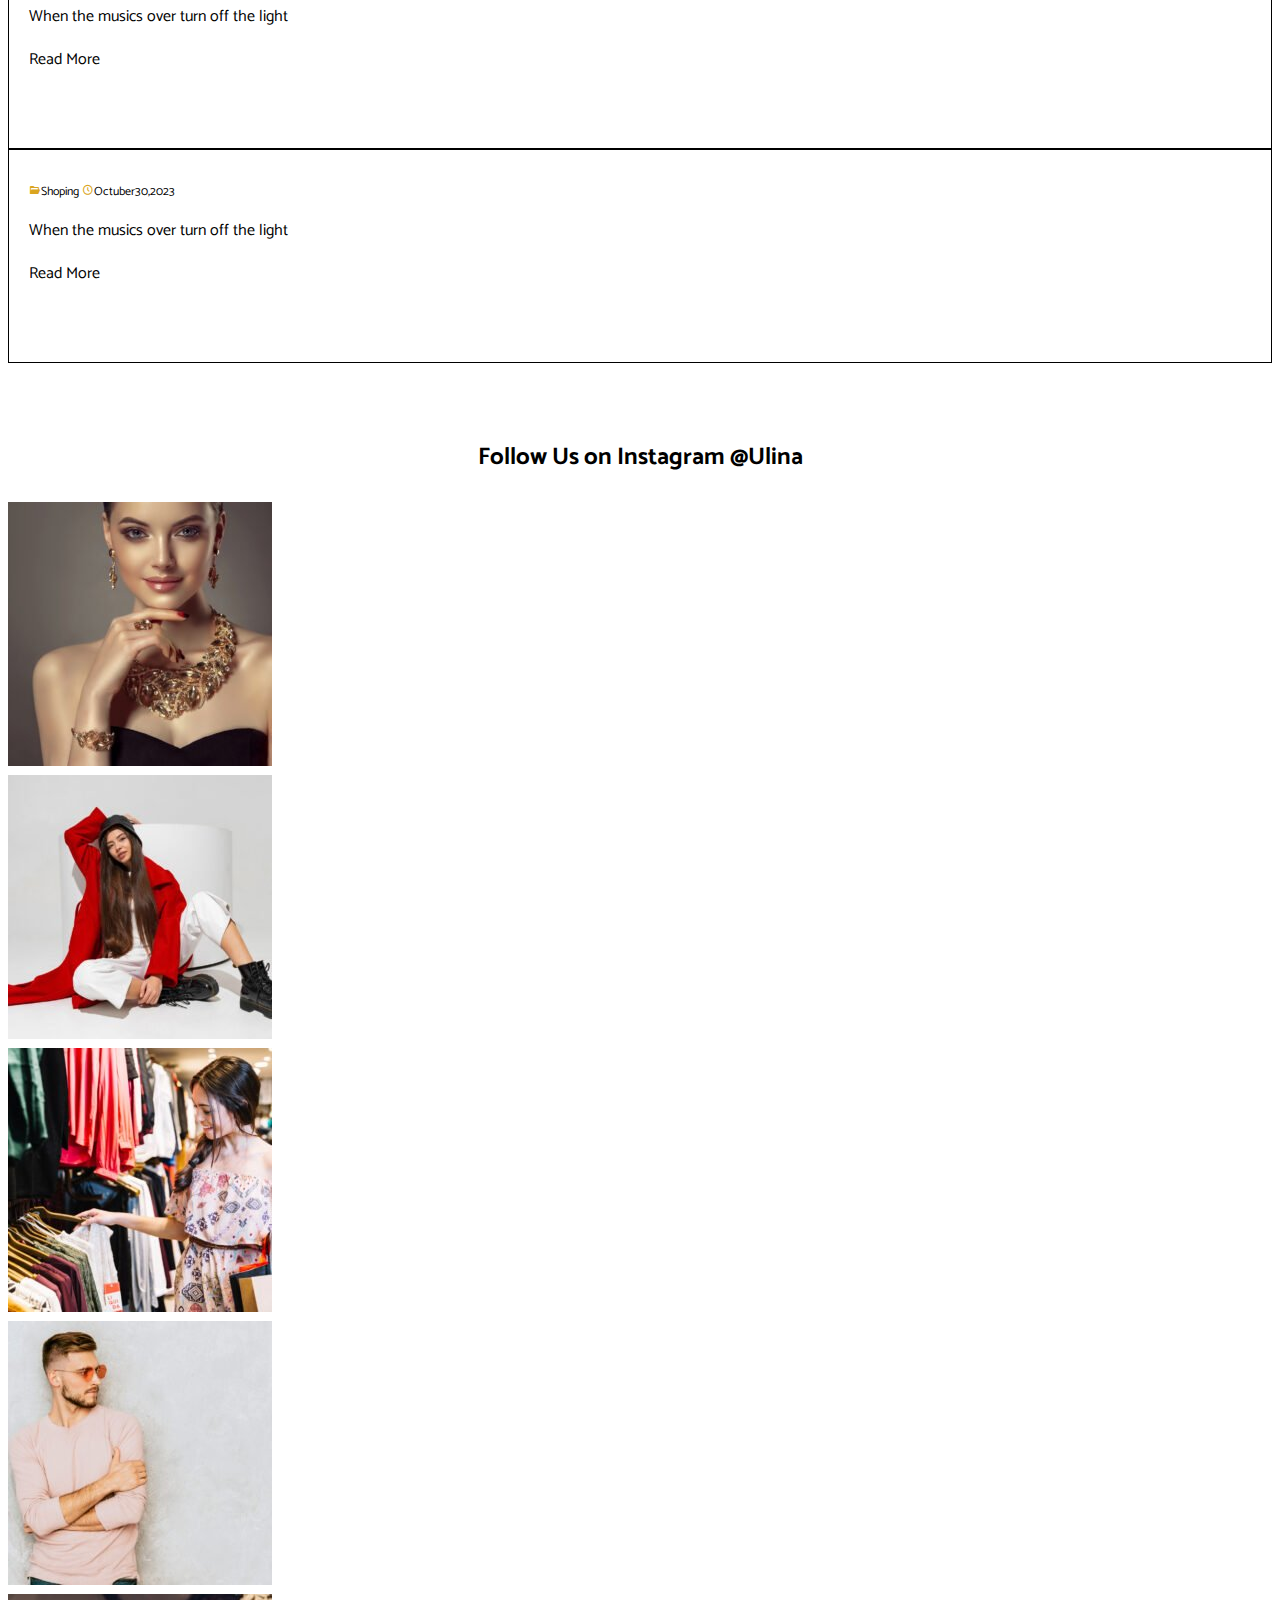
==== commit ac1f8f1d: "page2" ====
--- a/index.html
+++ b/index.html
@@ -29,18 +29,10 @@
                       </button>
                       <div class="collapse navbar-collapse" id="navbarSupportedContent">
                         <ul class="navbar-nav me-auto mb-2 mb-lg-0">
-                          <li class="nav-item dropdown">
-                            <a class="nav-link dropdown-toggle" href="#" role="button" data-bs-toggle="dropdown" aria-expanded="false">
-                              Home
-                            </a>
-                            <ul class="dropdown-menu">
-                              <li><a class="dropdown-item" href="#">Action</a></li>
-                              <li><hr class="dropdown-divider"></li>
-                              <li><a class="dropdown-item" href="#">Another action</a></li>
-                              <li><hr class="dropdown-divider"></li>
-                              <li><a class="dropdown-item" href="#">Something else here</a></li>
-                            </ul>
+                          <li class="nav-item">
+                            <a class="nav-link active" aria-current="page" href="index.html">Home</a>
                           </li>
+                          
                           <li class="nav-item dropdown">
                             <a class="nav-link dropdown-toggle" href="#" role="button" data-bs-toggle="dropdown" aria-expanded="false">
                               Catagories
@@ -54,7 +46,7 @@
                             </ul>
                           </li>
                           <li class="nav-item">
-                            <a class="nav-link active" aria-current="page" href="#">Shop</a>
+                            <a class="nav-link active" aria-current="page" href="shop.html">Shop</a>
                           </li>
                           <li class="nav-item dropdown">
                             <a class="nav-link dropdown-toggle" href="#" role="button" data-bs-toggle="dropdown" aria-expanded="false">
@@ -797,6 +789,120 @@
            
      
          </div><!-- /.catagories -->
+         <div class="grid-2">
+          <div class="container">
+            <h4>Latest News</h4>
+            <p>Showing our latest arrival this summer</p>
+            <div class="row">
+              <div class="col-sm-6 mb-3 mb-sm-0">
+               <div class="grid-2-1">
+                <div class="card">
+                  <img src="assets/images/grid-2.jpg" alt="">
+                  <div class="card-body">
+                    <p class="card-text">
+                      <i class='bx bxs-folder-open'></i>Shoping
+                      <i class='bx bx-time-five'></i>Octuber30,2023
+    
+                    </p>
+                    <h5 class="card-title">When the musics over turn off the light</h5>
+                    
+                  </div>
+                </div>
+               </div>
+              </div>
+              <div class="col-sm-6">
+               <div class="grid-2-2">
+                <div class="row row-cols-1 row-cols-md-2 g-4">
+                  <div class="col">
+                    <div class="card">
+                      
+                      <div class="card-body">
+                        <p class="card-text">
+                          <i class='bx bxs-folder-open'></i>Shoping
+                          <i class='bx bx-time-five'></i>Octuber30,2023
+                        </p>
+                        <p class="card-text-2">When the musics over turn off the light</p>
+                        <a href="">Read More</a>
+                      </div>
+                    </div>
+                  </div>
+                  <div class="col">
+                    <div class="card">
+                      
+                      <div class="card-body">
+                        <p class="card-text">
+                          <i class='bx bxs-folder-open'></i>Shoping
+                          <i class='bx bx-time-five'></i>Octuber30,2023
+                        </p>
+                        <p class="card-text-2">When the musics over turn off the light</p>
+                        <a href="">Read More</a>
+                      </div>
+                    </div>
+                  </div>
+                  <div class="col">
+                    <div class="card">
+                      
+                      <div class="card-body">
+                        <p class="card-text">
+                          <i class='bx bxs-folder-open'></i>Shoping
+                          <i class='bx bx-time-five'></i>Octuber30,2023   
+                        </p>                   
+                        <p class="card-text-2">When the musics over turn off the light</p>
+                        <a href="">Read More</a>
+                      </div>
+                    </div>
+                  </div>
+                  <div class="col">
+                    <div class="card">
+                      
+                      <div class="card-body">
+                        <p class="card-text">
+                          <i class='bx bxs-folder-open'></i>Shoping
+                          <i class='bx bx-time-five'></i>Octuber30,2023
+                        </p>
+                        <p class="card-text-2">When the musics over turn off the light</p>
+                        <a href="">Read More</a>
+                      </div>
+                    </div>
+                  </div>
+                </div>
+               </div>
+            </div>
+            
+      
+          </div><!-- /.container -->
+    
+        </div><!-- /.grid-2 -->
+        <div class="bottom-cards">
+        <div class="container">
+          <h2>Follow Us on Instagram @Ulina</h2>
+          <div class="card-group">
+            <div class="card">
+              <img src="assets/images/1_f-1-264x264.jpg" class="card-img-top" alt="...">
+              
+            </div>
+            <div class="card">
+              <img src="assets/images/2_f-1-264x264.jpg" class="card-img-top" alt="...">
+              
+            </div>
+            <div class="card">
+              <img src="assets/images/3_f-264x264.jpg" class="card-img-top" alt="...">
+              
+            </div>
+            <div class="card">
+              <img src="assets/images/4_f-264x264.jpg" class="card-img-top" alt="...">
+              
+            </div>
+            <div class="card">
+              <img src="assets/images/5_f-264x264.jpg" class="card-img-top" alt="...">
+              
+            </div>
+          </div>
+
+        </div><!-- /.container -->
+
+
+        </div><!-- /.bottom-cards -->
         
 
         
--- a/assets/css/style.css
+++ b/assets/css/style.css
@@ -128,7 +128,7 @@
     color: var(--bs-card-color);
 }
 .bx{
-    color: yellow;
+    color: goldenrod;
 }
 .card-body a{
     text-decoration: none;
@@ -458,3 +458,160 @@
     font-size: 15px;
     text-align: center;
 }
+.grid-2{
+    margin-top: 50px;
+}
+.grid-2 .grid-2-1 .card {
+    position: relative;
+}
+.grid-2 .grid-2-1 .card  .card-body{
+    position: absolute;
+    top: 85%;
+    left: 35%;
+    transform: translate(-50%,-50%);
+    color: white;
+}
+.grid-2 .grid-2-1 .card  .card-body p{
+font-size: 12px;
+}
+.grid-2 .grid-2-2 .card{
+    border: 1px solid ;
+    padding: 20px;
+    padding-bottom: 75px;
+}
+.grid-2 .grid-2-2 .card .card-body p.card-text{
+   font-size: 12px;
+    
+}
+.grid-2 .grid-2-2 .card .card-body a{
+    text-decoration: none;
+    color: black;
+    
+}
+.bottom-cards{
+    margin-top: 75px;
+}
+.bottom-cards h2{
+    text-align: center;
+    margin-bottom: 25px;
+}
+
+
+
+
+
+
+
+
+
+
+
+
+
+
+
+
+
+
+
+
+
+
+
+
+
+
+
+
+
+
+
+
+
+
+
+
+
+
+
+
+
+
+
+
+
+
+
+
+
+
+
+
+
+//
+.hero-3{
+    position: relative;
+
+} 
+.hero-3 img{
+    width: 100%;
+
+} 
+.hero-3 .hero-3-content{
+    position: absolute;
+    top: 50%;
+    left: 50%;
+    transform: translate(-50%,-50%);
+}
+.hero-3 .hero-3-content h1{
+    font-size: 120px;
+}
+.hero-3 .hero-3-content p{
+    font-size: 50px;
+    text-align: center;
+}
+.shop-main-cards{
+    margin-bottom: 30px;
+}
+.shop-main-cards .card{
+    margin-bottom: 20px;
+}
+.shop-main-cards .shop-main-cards-info{
+    margin-top: 20px;
+}
+.shop-main-cards .shop-main-cards-info p{
+   display: inline;
+}
+.shop-main-cards .shop-main-cards-info a{
+    text-decoration: none;
+    color: black;
+
+    
+}
+.shop-main-cards .shop-main-cards-info h5.one{
+    display: inline;
+    margin-left: 200px;
+    margin-right: 10px;
+}
+ .shop-main-cards .shop-main-cards-info h5{
+    display: inline;
+    margin-right: 10px;
+}
+.shop-main-cards .shop-main-cards-info .card{
+    margin-bottom:15px ;
+}
+.shop-main-cards .shop-main-cards-info p.two{
+     margin-left: 240px;
+    display: inline;
+ }
+ .shop-main-cards .shop-main-cards-info p.two i{
+   display: inline;
+}
+.bottom-button a{
+    text-decoration: none;
+    color: black;
+    padding: 8px;
+    margin-left: 500px;
+    border: 1px solid;
+    border-radius: 50px;
+}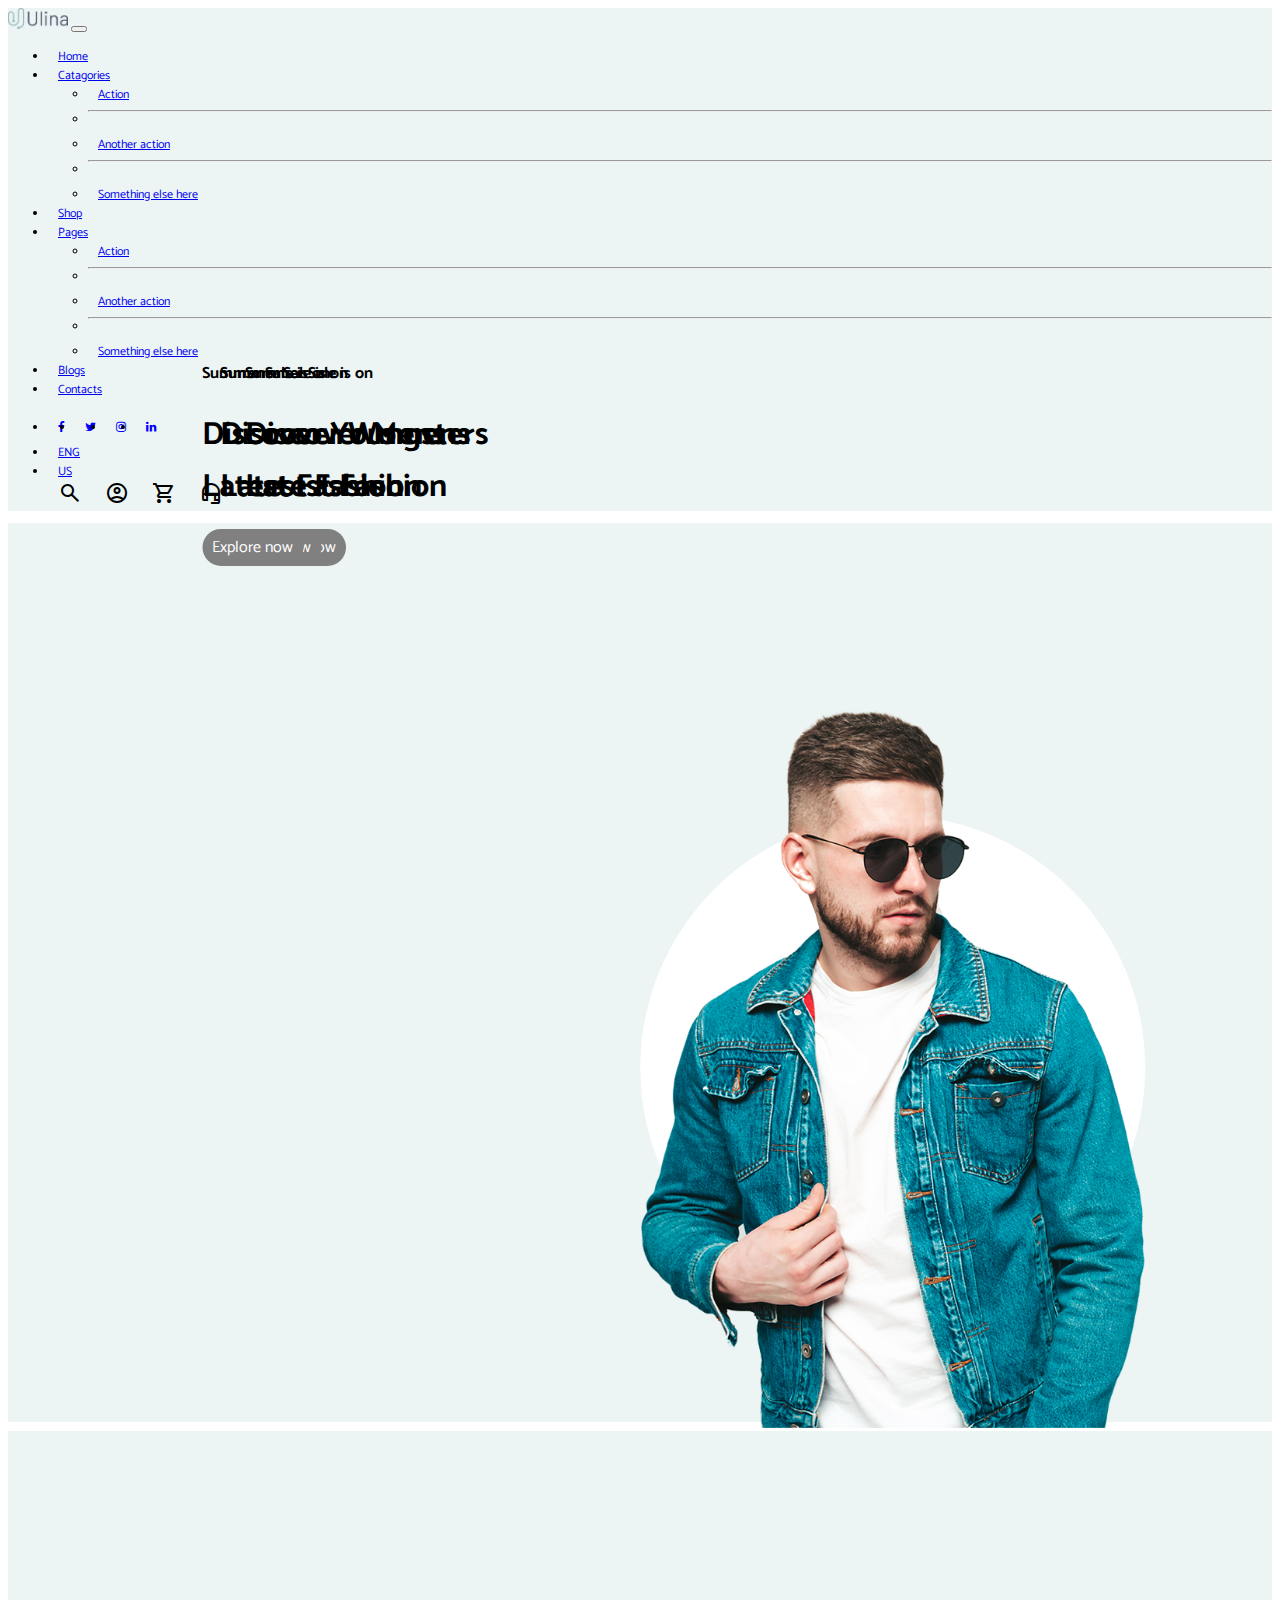
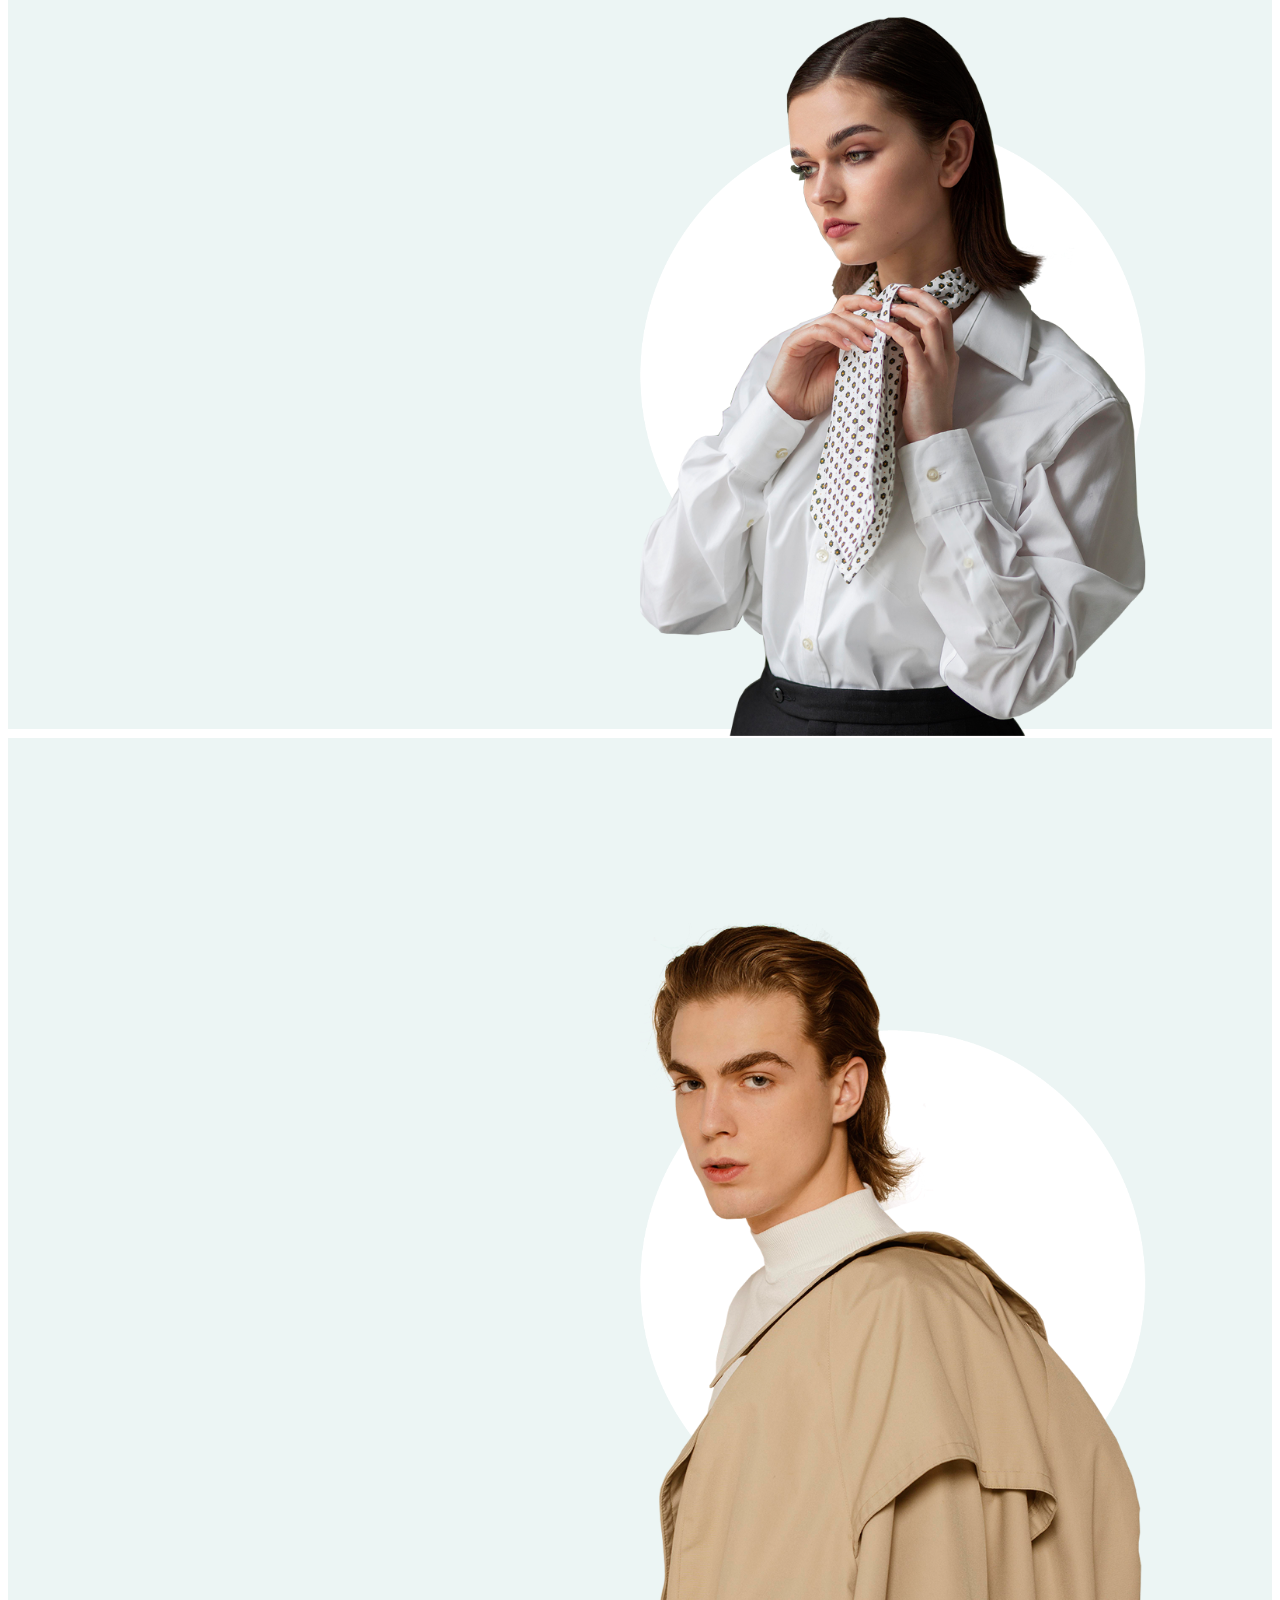
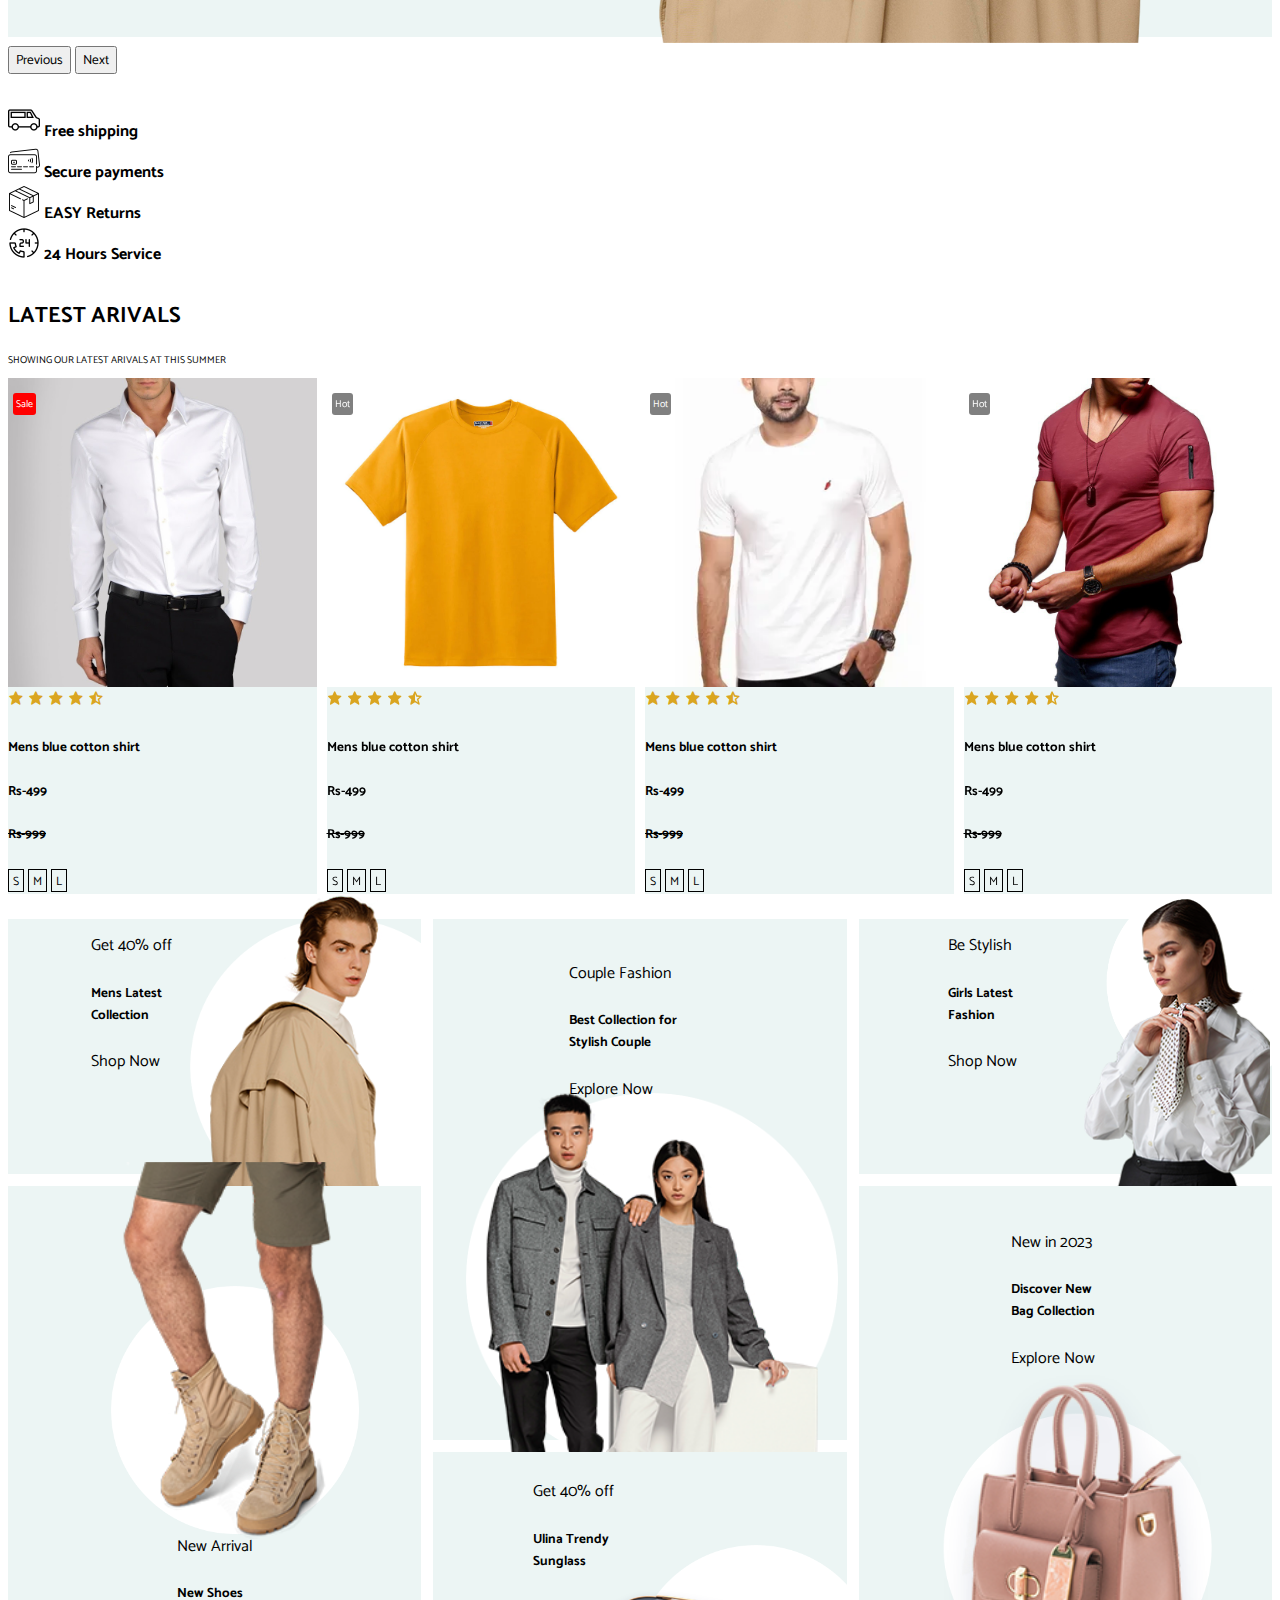
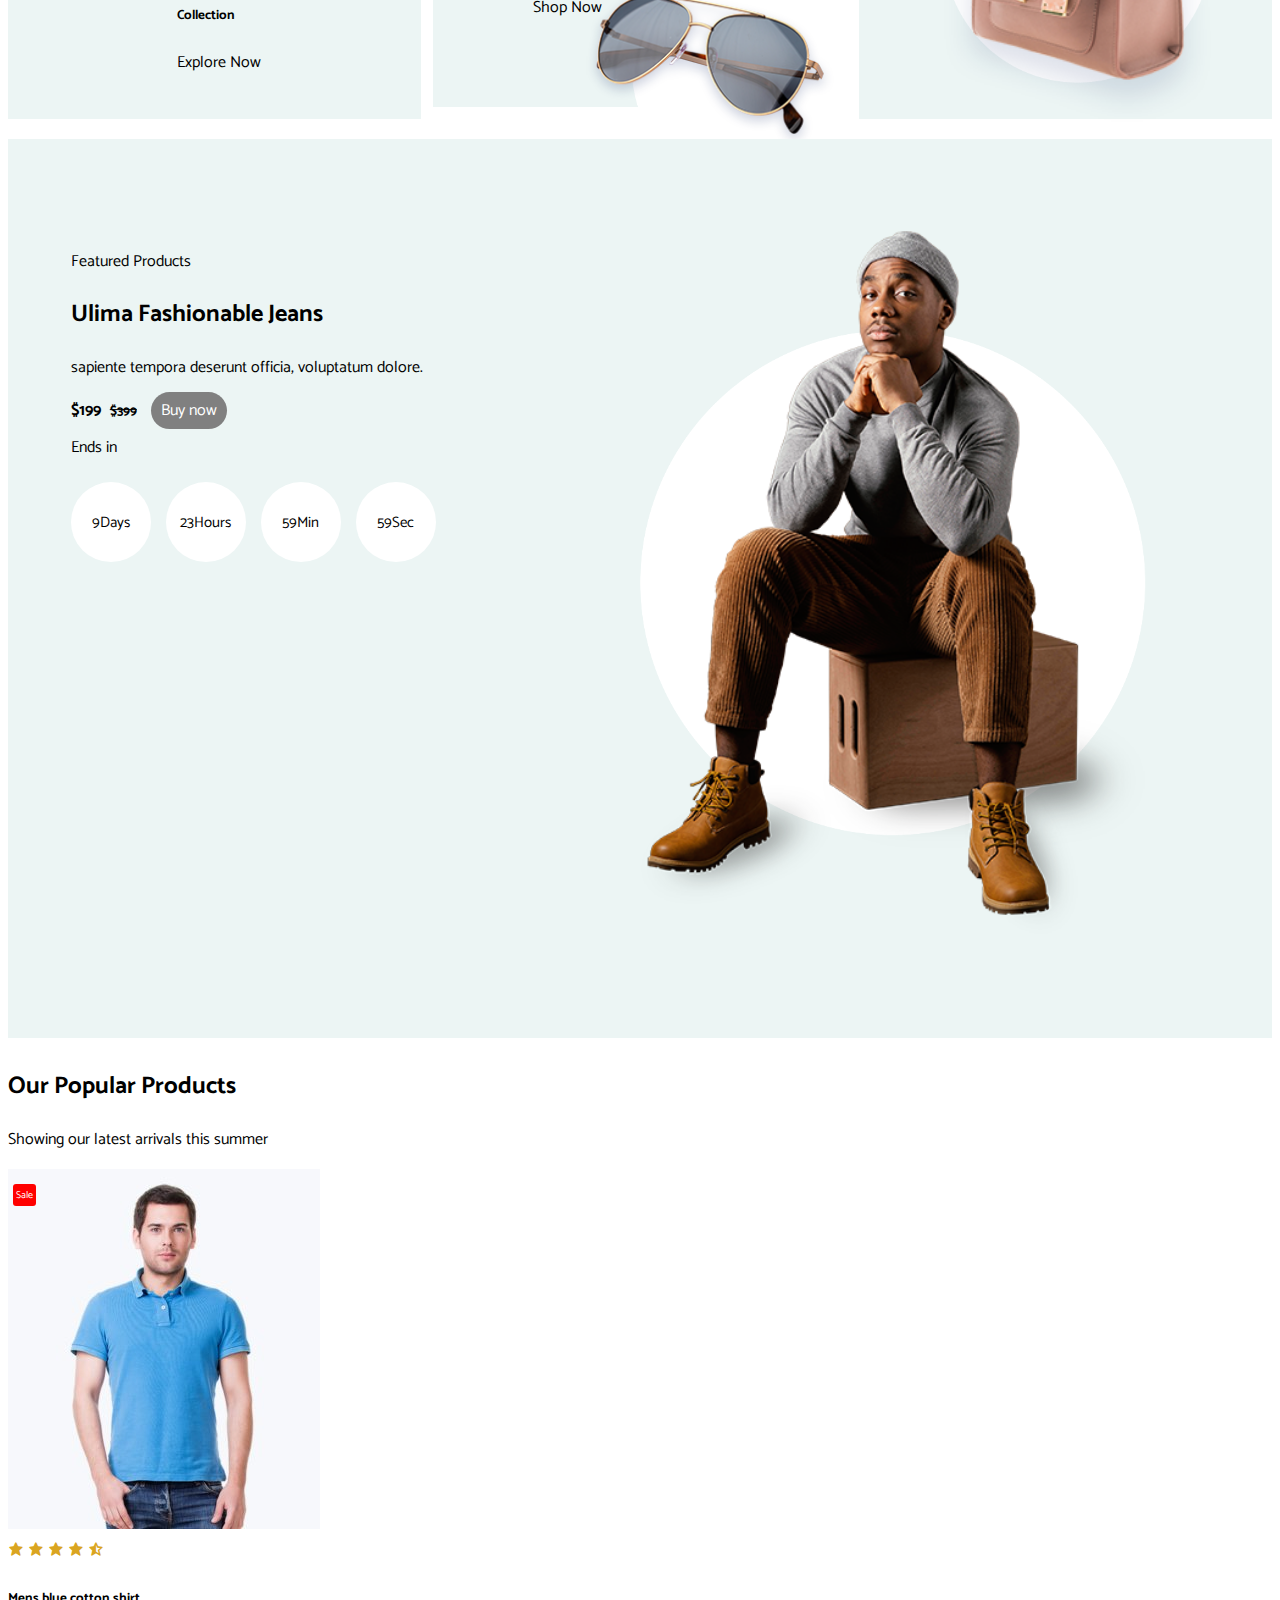
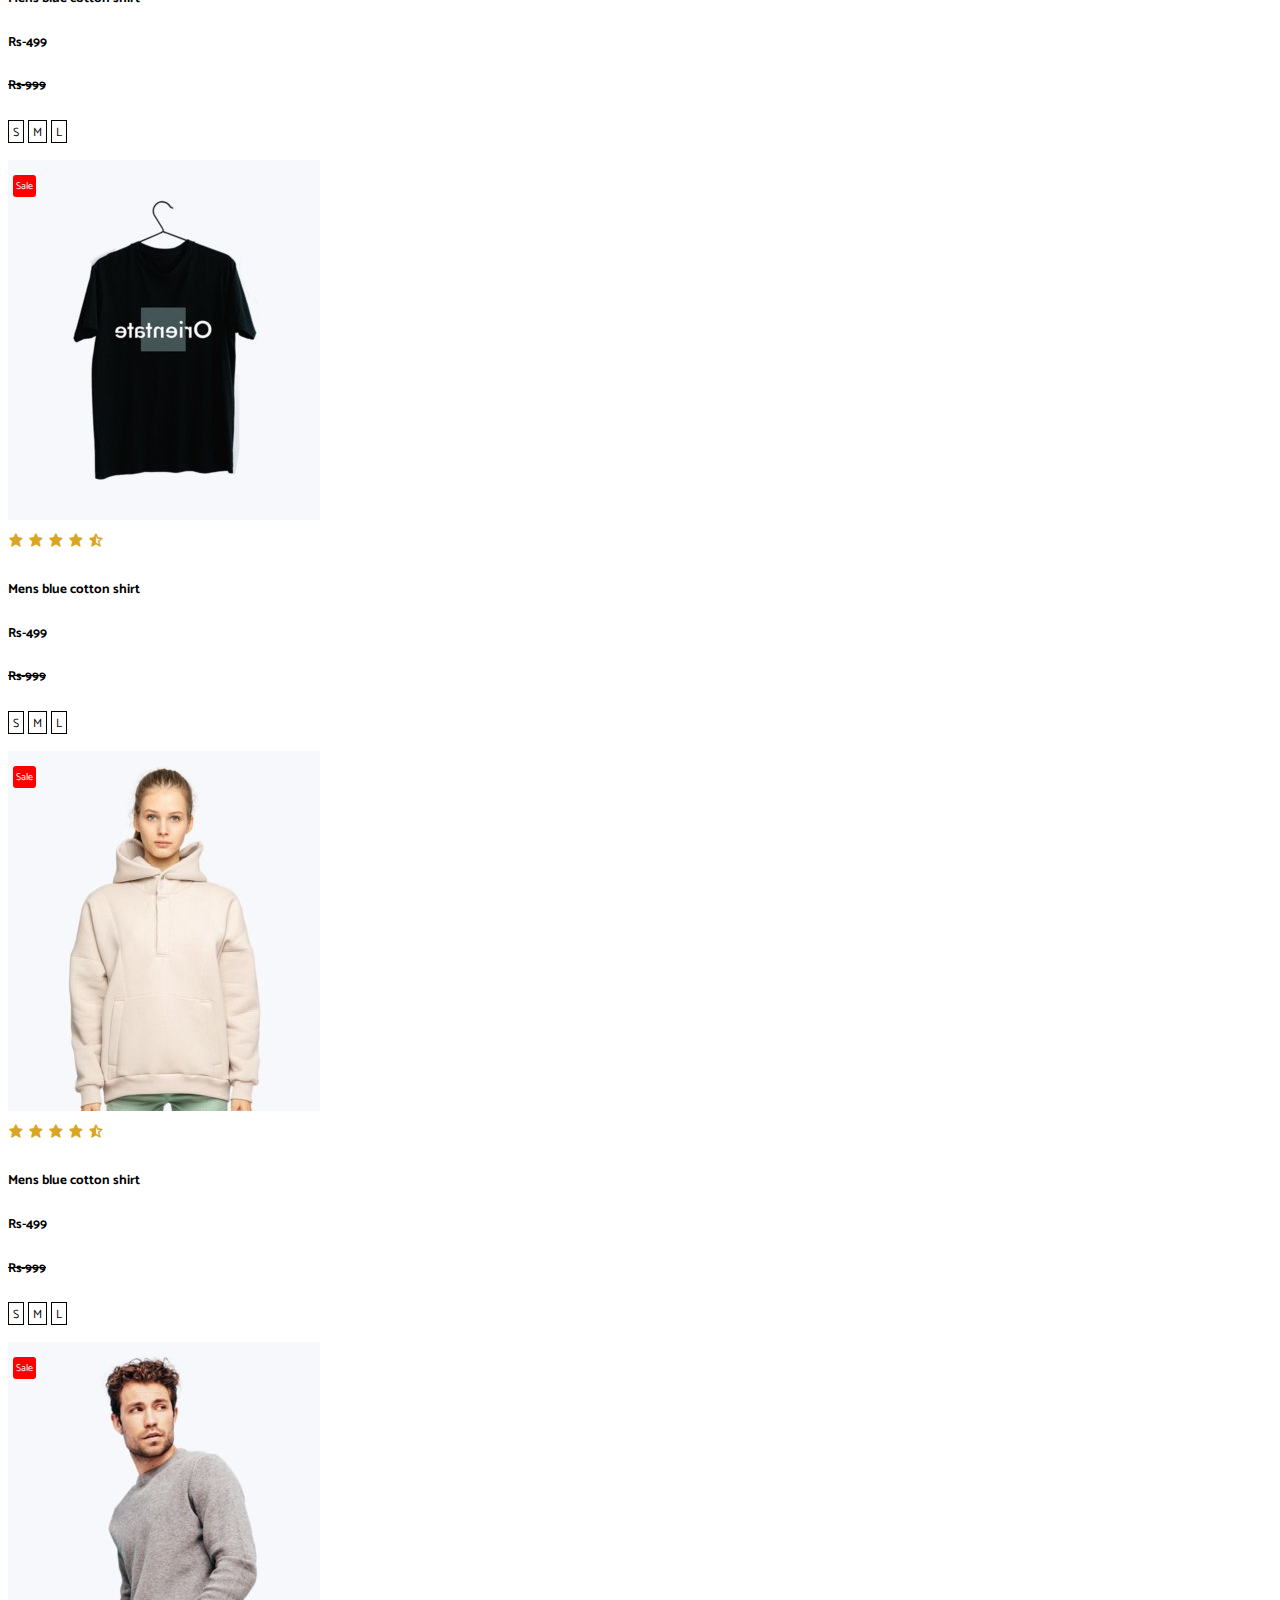
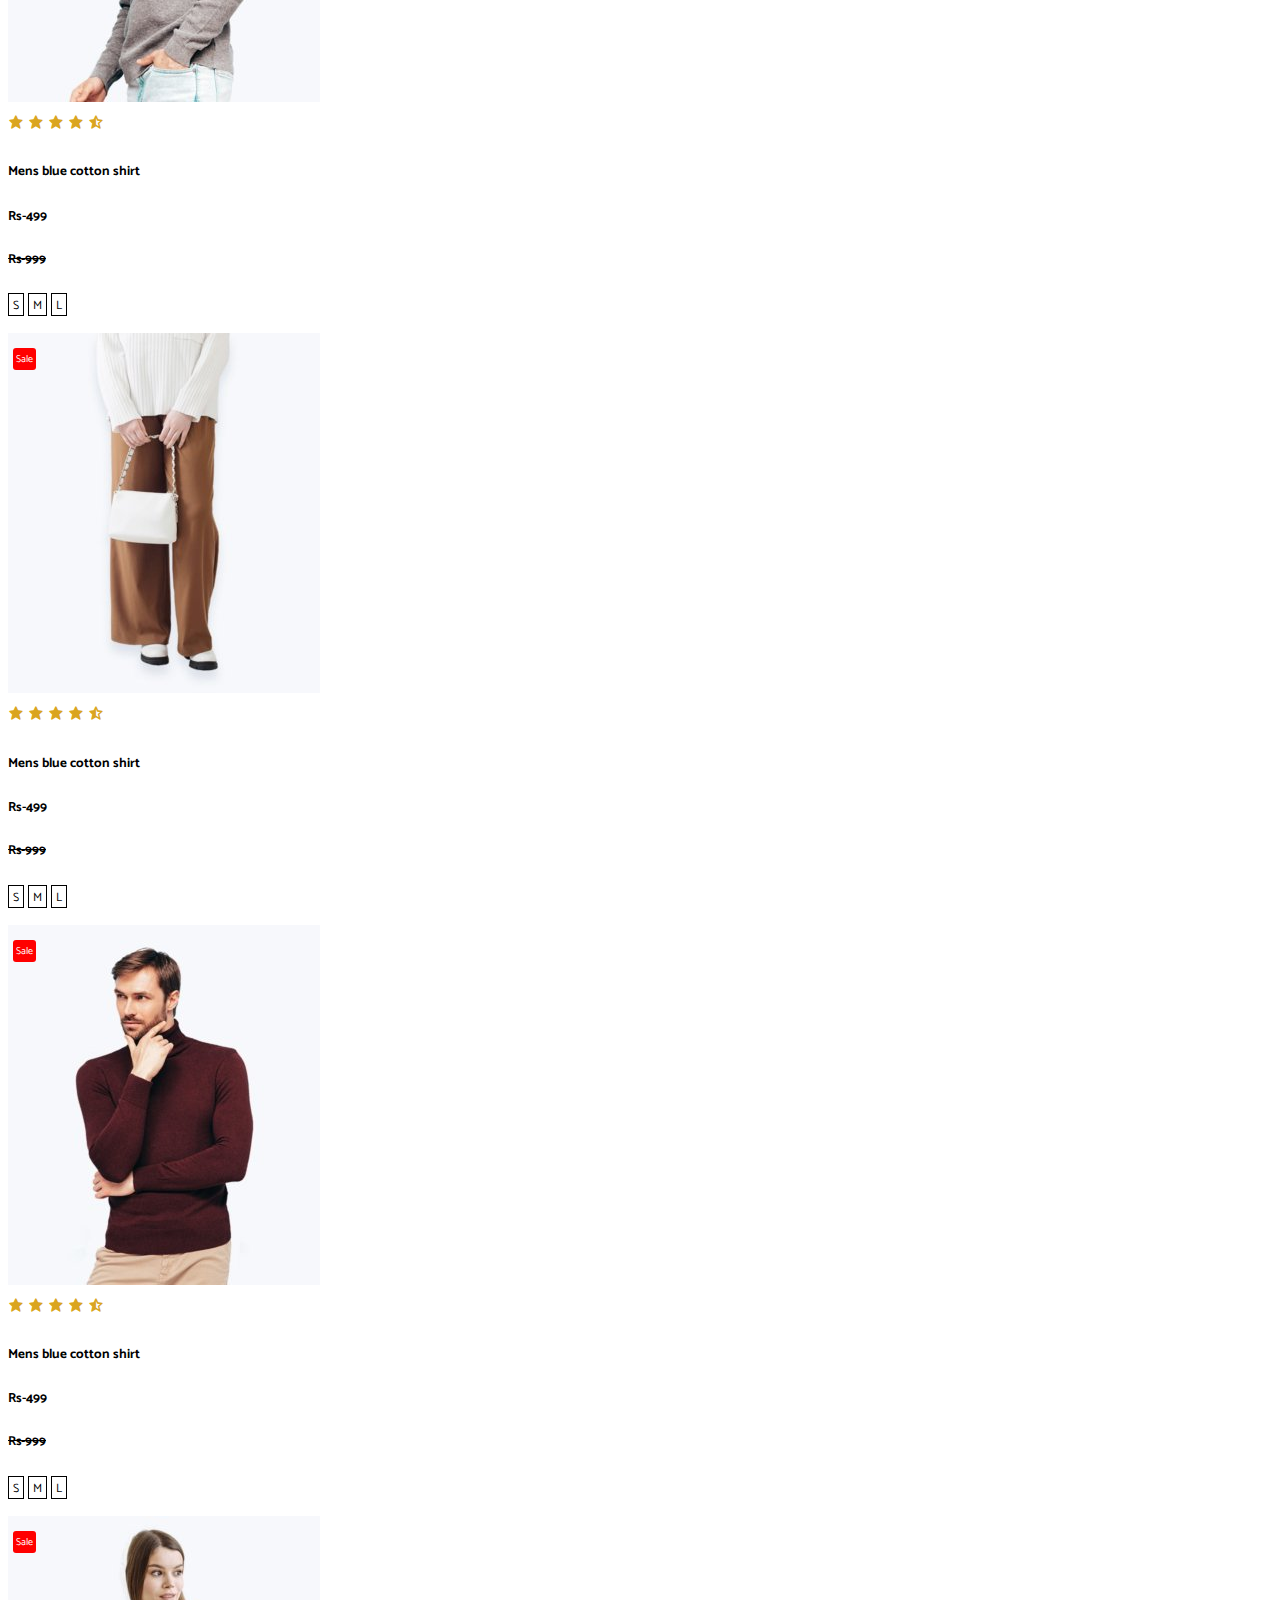
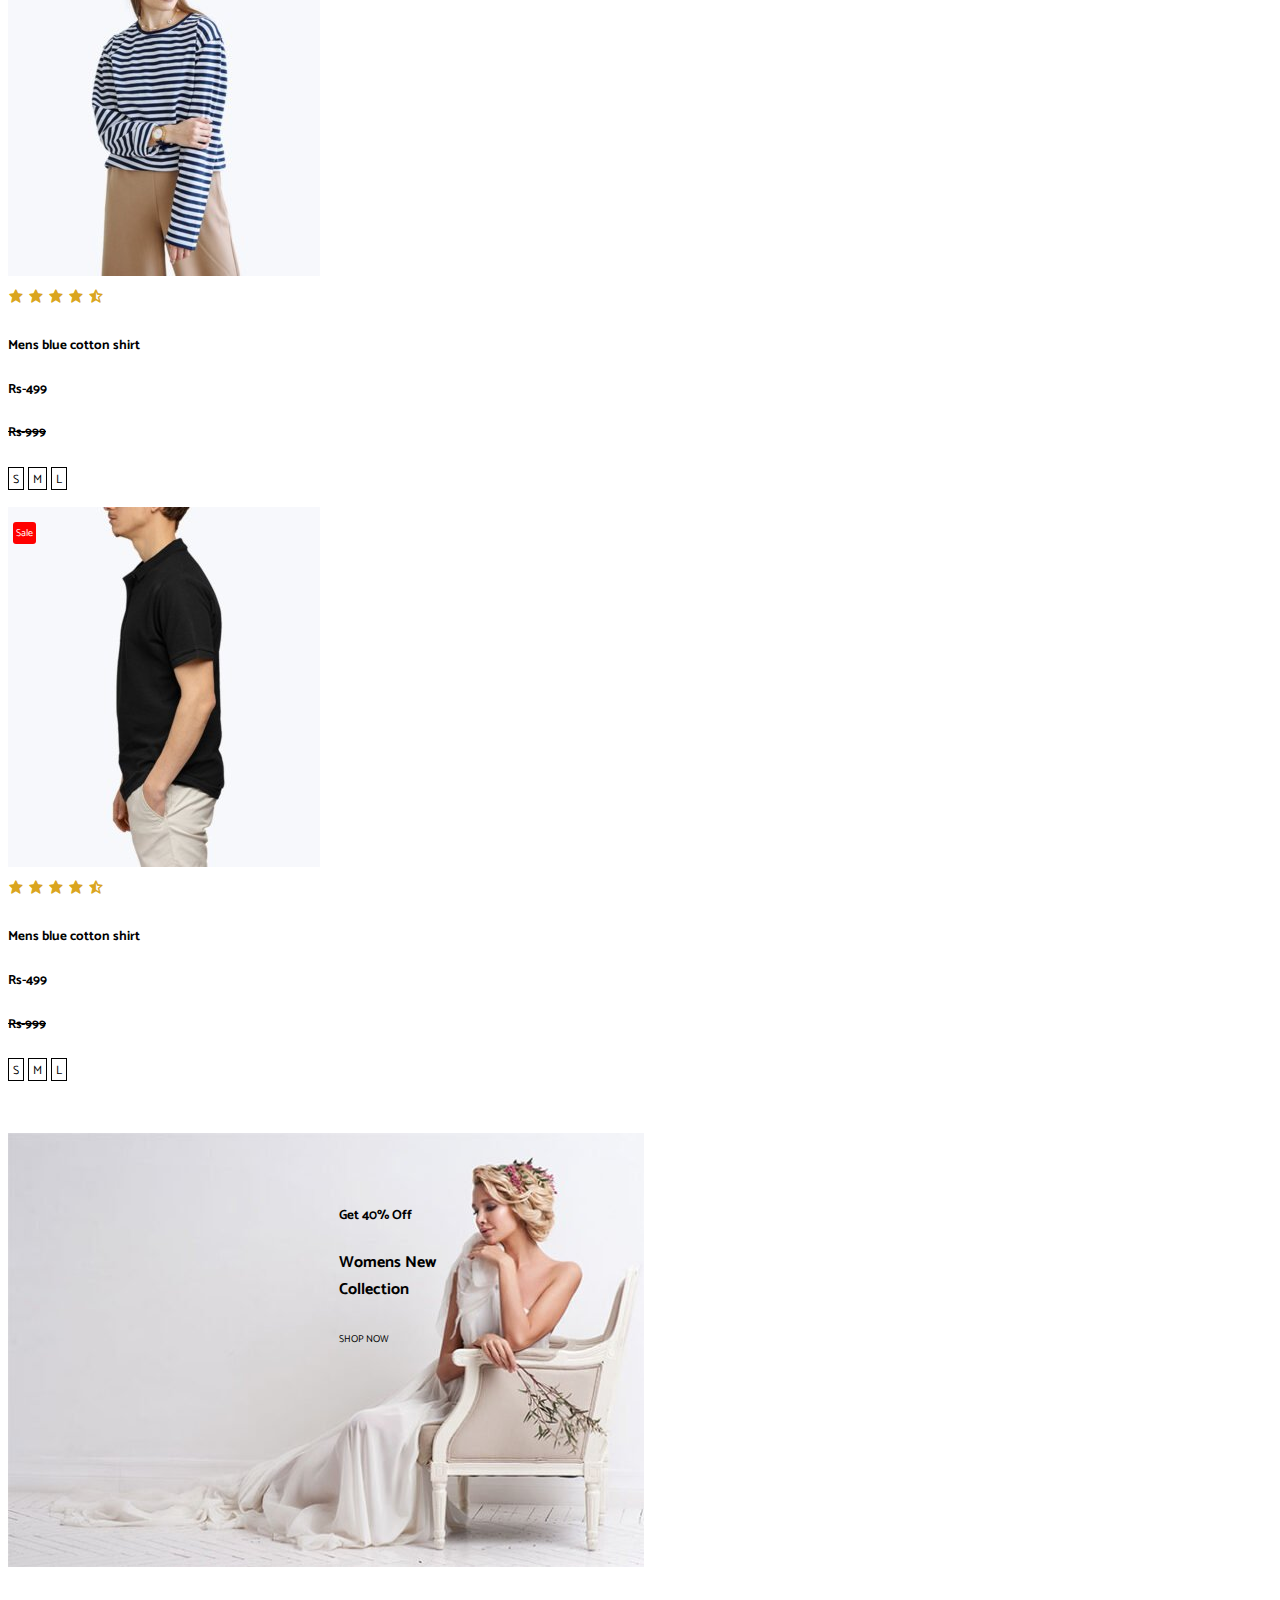
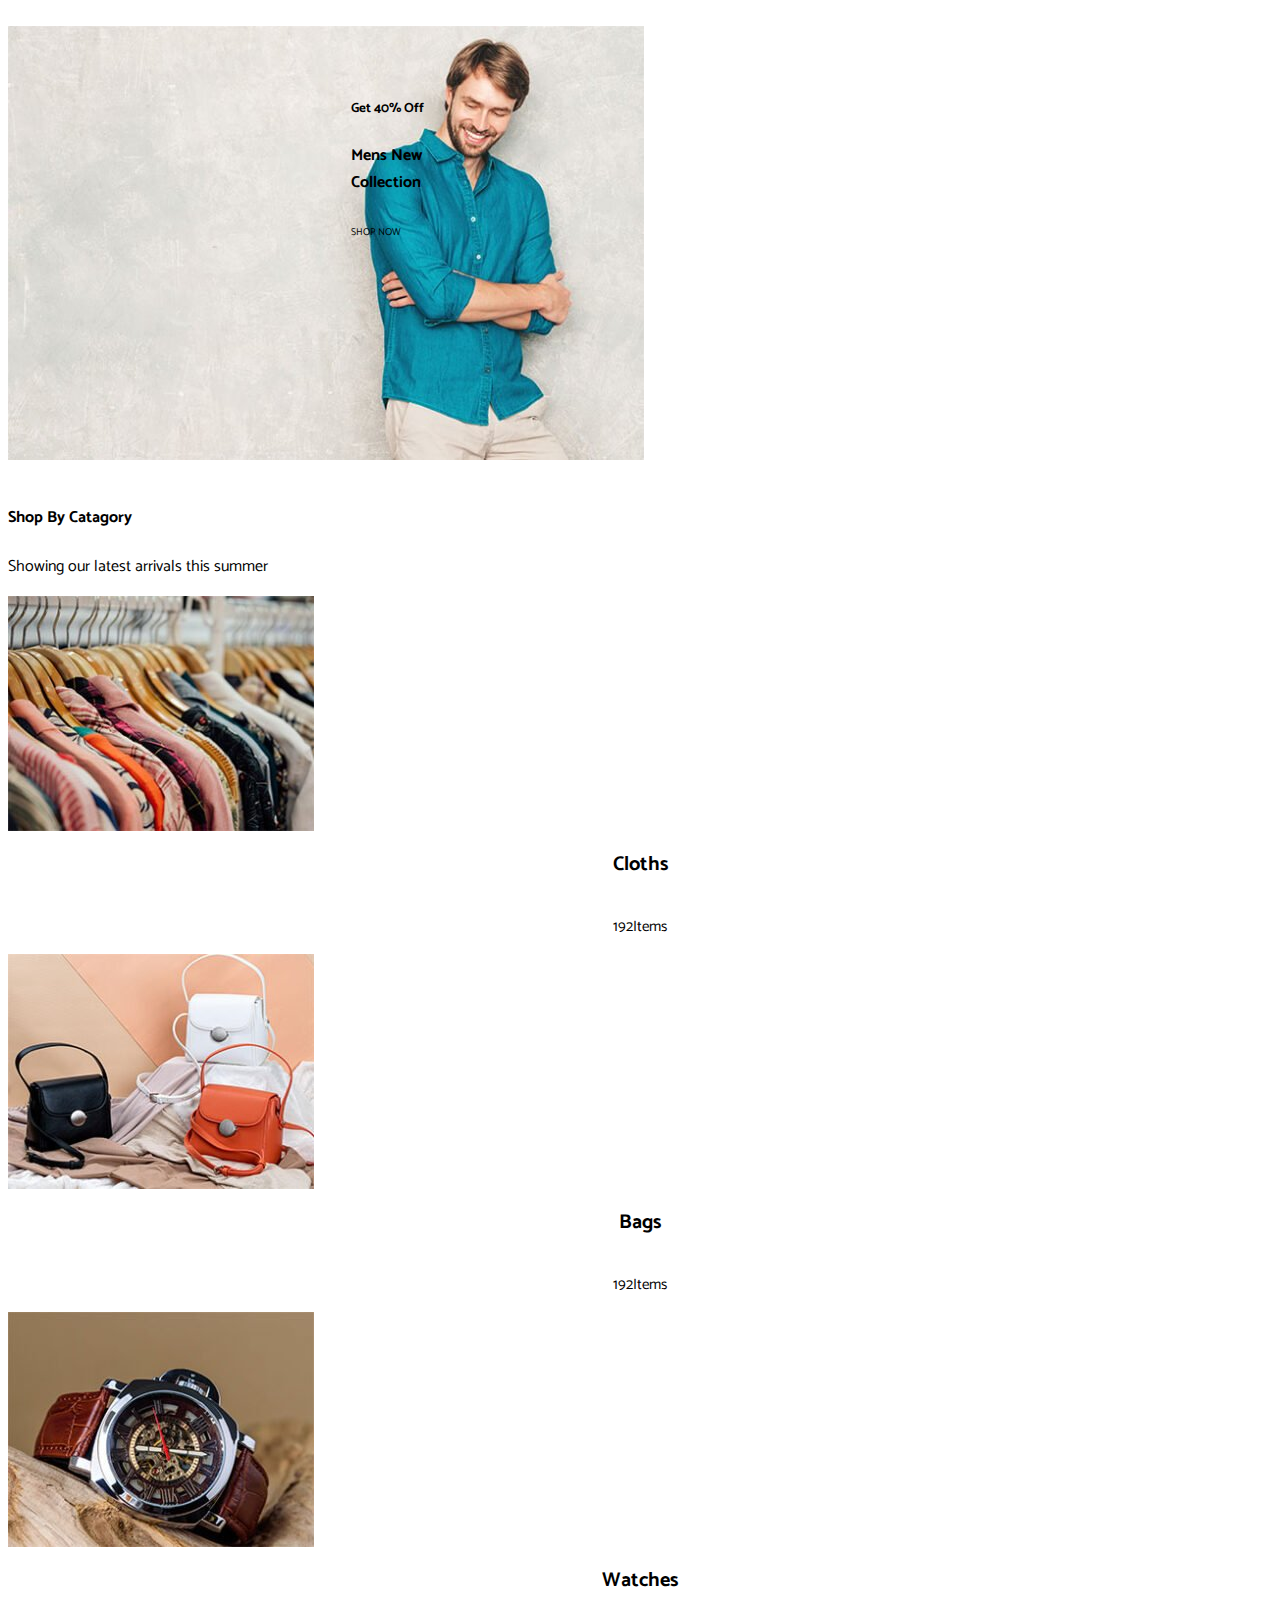
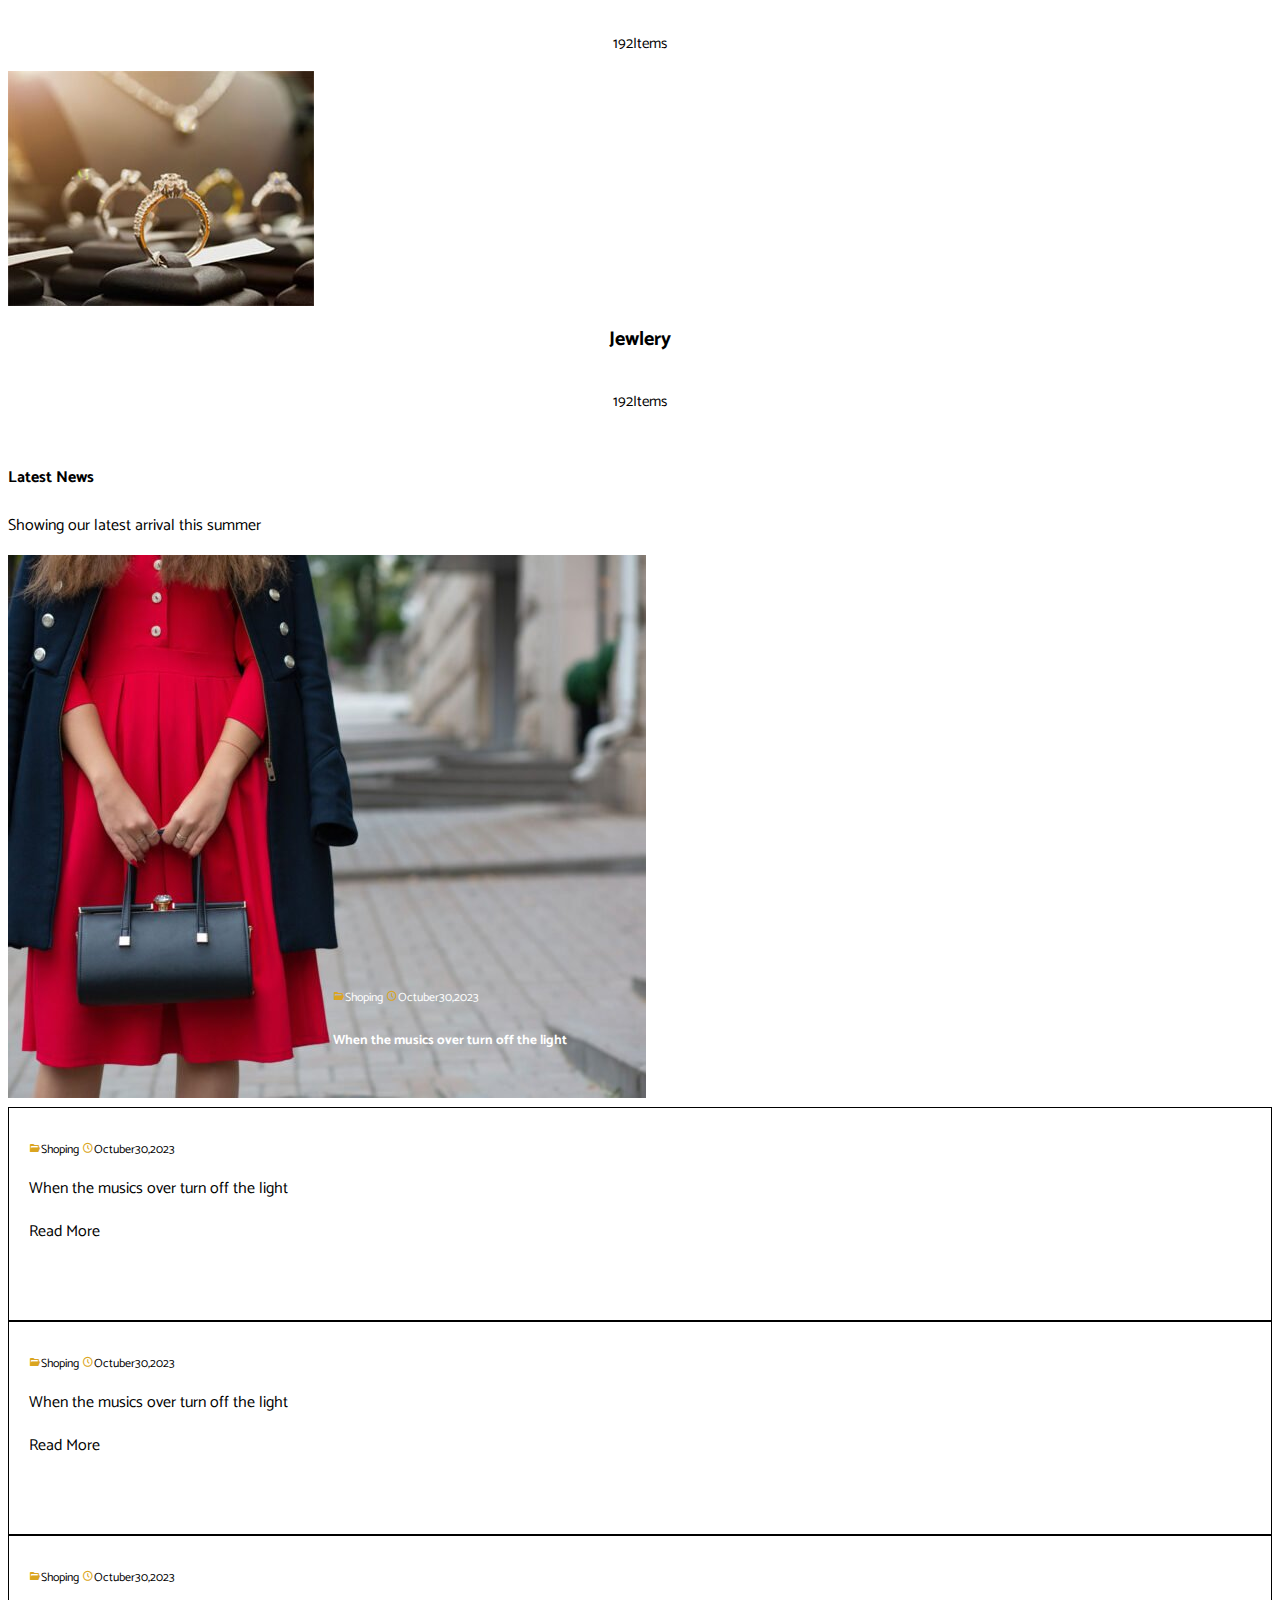
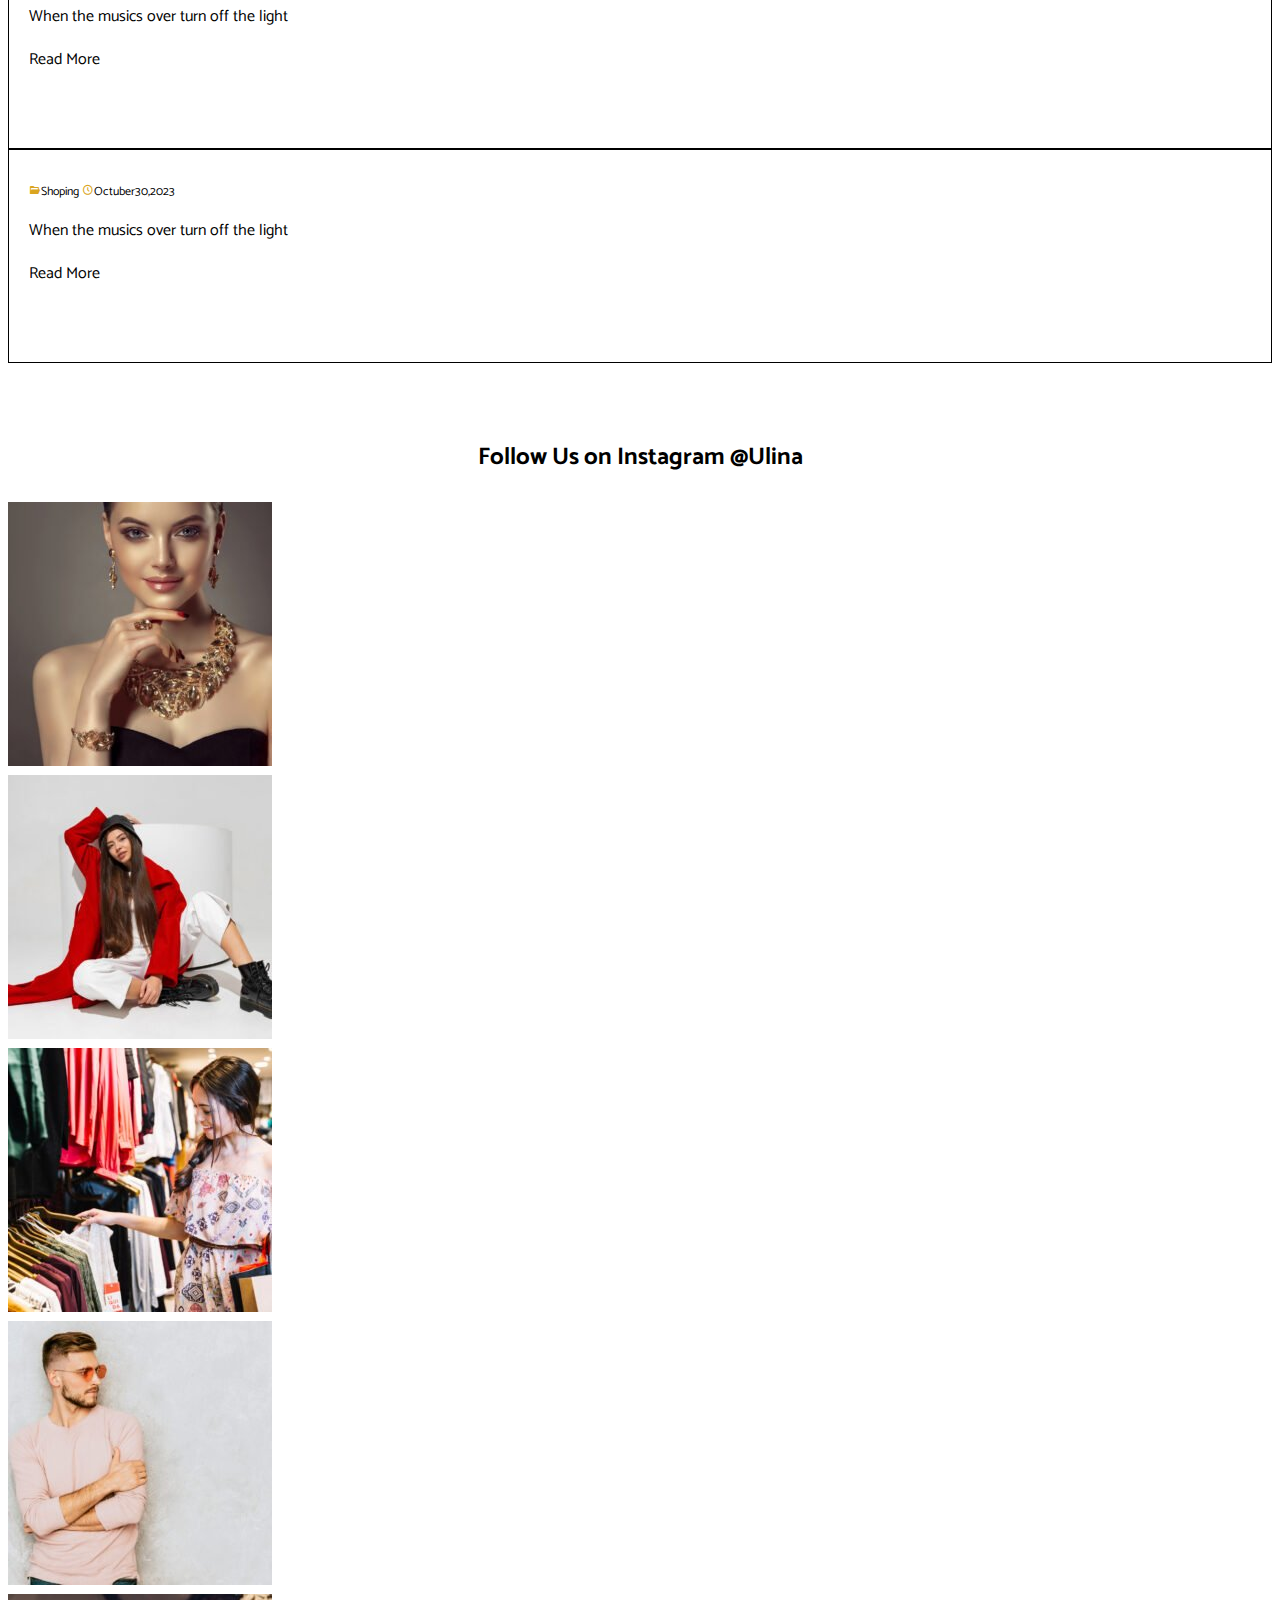
==== commit c4c0d5ab: "res" ====
--- a/index.html
+++ b/index.html
@@ -61,7 +61,7 @@
                             </ul>
                           </li>
                           <li class="nav-item">
-                            <a class="nav-link active" aria-current="page" href="#">Blogs</a>
+                            <a class="nav-link active" aria-current="page" href="detail.html">Blogs</a>
                           </li>
                           <li class="nav-item">
                             <a class="nav-link active" aria-current="page" href="#">Contacts</a>
--- a/assets/css/style.css
+++ b/assets/css/style.css
@@ -17,6 +17,7 @@
 }
 .top-logo li a i{
     padding: 10px;
+    color: blue;
 
 }
 .nav-item a{
@@ -58,7 +59,7 @@
 .hero-1-content{
     position: absolute;
     top: 50%;
-    left: 20%;
+    left: 27%;
     transform: translate(-50%,-50%);
 }
 .hero-1-content a{
@@ -607,11 +608,144 @@
  .shop-main-cards .shop-main-cards-info p.two i{
    display: inline;
 }
-.bottom-button a{
+.bottom-button{
+    text-align: center;
+
+}
+.bottom-button a {
     text-decoration: none;
     color: black;
     padding: 8px;
-    margin-left: 500px;
     border: 1px solid;
-    border-radius: 50px;
+    border-radius: 60px;
+}
+
+
+
+
+
+
+
+
+
+
+
+
+
+
+
+
+
+
+
+
+
+
+
+
+
+
+
+
+
+
+
+
+
+
+@media screen and (min-width:0px) and (max-width:575px) {
+    .shop-main-cards .shop-main-cards-info p.two {
+        
+        display: none;
+    }
+    .shop-main-cards .shop-main-cards-info a  {
+        font-size: 5px;
+
+    }
+    .shop-main-cards .shop-main-cards-info h5.one {
+        display: inline;
+        margin-left: 11px;
+        margin-right: 10px;
+        font-size: 5px;
+    }
+    .hero-3 .hero-3-content {
+        position: absolute;
+        top: 20%;
+        left: 50%;
+        transform: translate(-50%,-50%);
+    }
+    .hero-3 .hero-3-content h1 {
+        font-size: 57px;
+        text-align: center;
+    }
+    .hero-3 .hero-3-content p{
+        font-size: 25px;
+        text-align: center;
+    }
+    
+}
+@media screen and (min-width:576px) and (max-width:768px) {
+    .shop-main-cards .shop-main-cards-info p.two {
+        
+        display: none;
+    }
+.shop-main-cards .shop-main-cards-info h5.one {
+    display: inline;
+    margin-left: 14px;
+    margin-right: 10px;
+}
+    .hero-3 .hero-3-content {
+        position: absolute;
+        top: 25%;
+        left: 50%;
+        transform: translate(-50%,-50%);
+    }
+    .hero-3 .hero-3-content h1 {
+        font-size: 95px;
+        text-align: center;
+    }
+    
+    
+}
+@media screen and (min-width:769px) and (max-width:991px) {
+.shop-main-cards .shop-main-cards-info p.two {
+    margin-left: -417px;
+    display: inline; 
+}
+    .hero-3 .hero-3-content {
+        position: absolute;
+        top: 35%;
+        left: 50%;
+        transform: translate(-50%,-50%);
+    }
+    .hero-3 .hero-3-content h1 {
+        font-size: 95px;
+        text-align: center;
+    }
+    .hero-3 .hero-3-content p{
+        font-size: 50px;
+        text-align: center;
+    }
+    
+}
+@media screen and (min-width:992px) and (max-width:1200px) {
+    .shop-main-cards .shop-main-cards-info p.two {
+        margin-left: 58px;
+        display: inline;
+    }
+    .hero-3 .hero-3-content {
+        position: absolute;
+        top: 35%;
+        left: 50%;
+        transform: translate(-50%,-50%);
+    }
+    .hero-3 .hero-3-content h1 {
+        font-size: 95px;
+        text-align: center;
+    }
+    .hero-3 .hero-3-content p{
+        font-size: 50px;
+        text-align: center;
+    }
+    
 }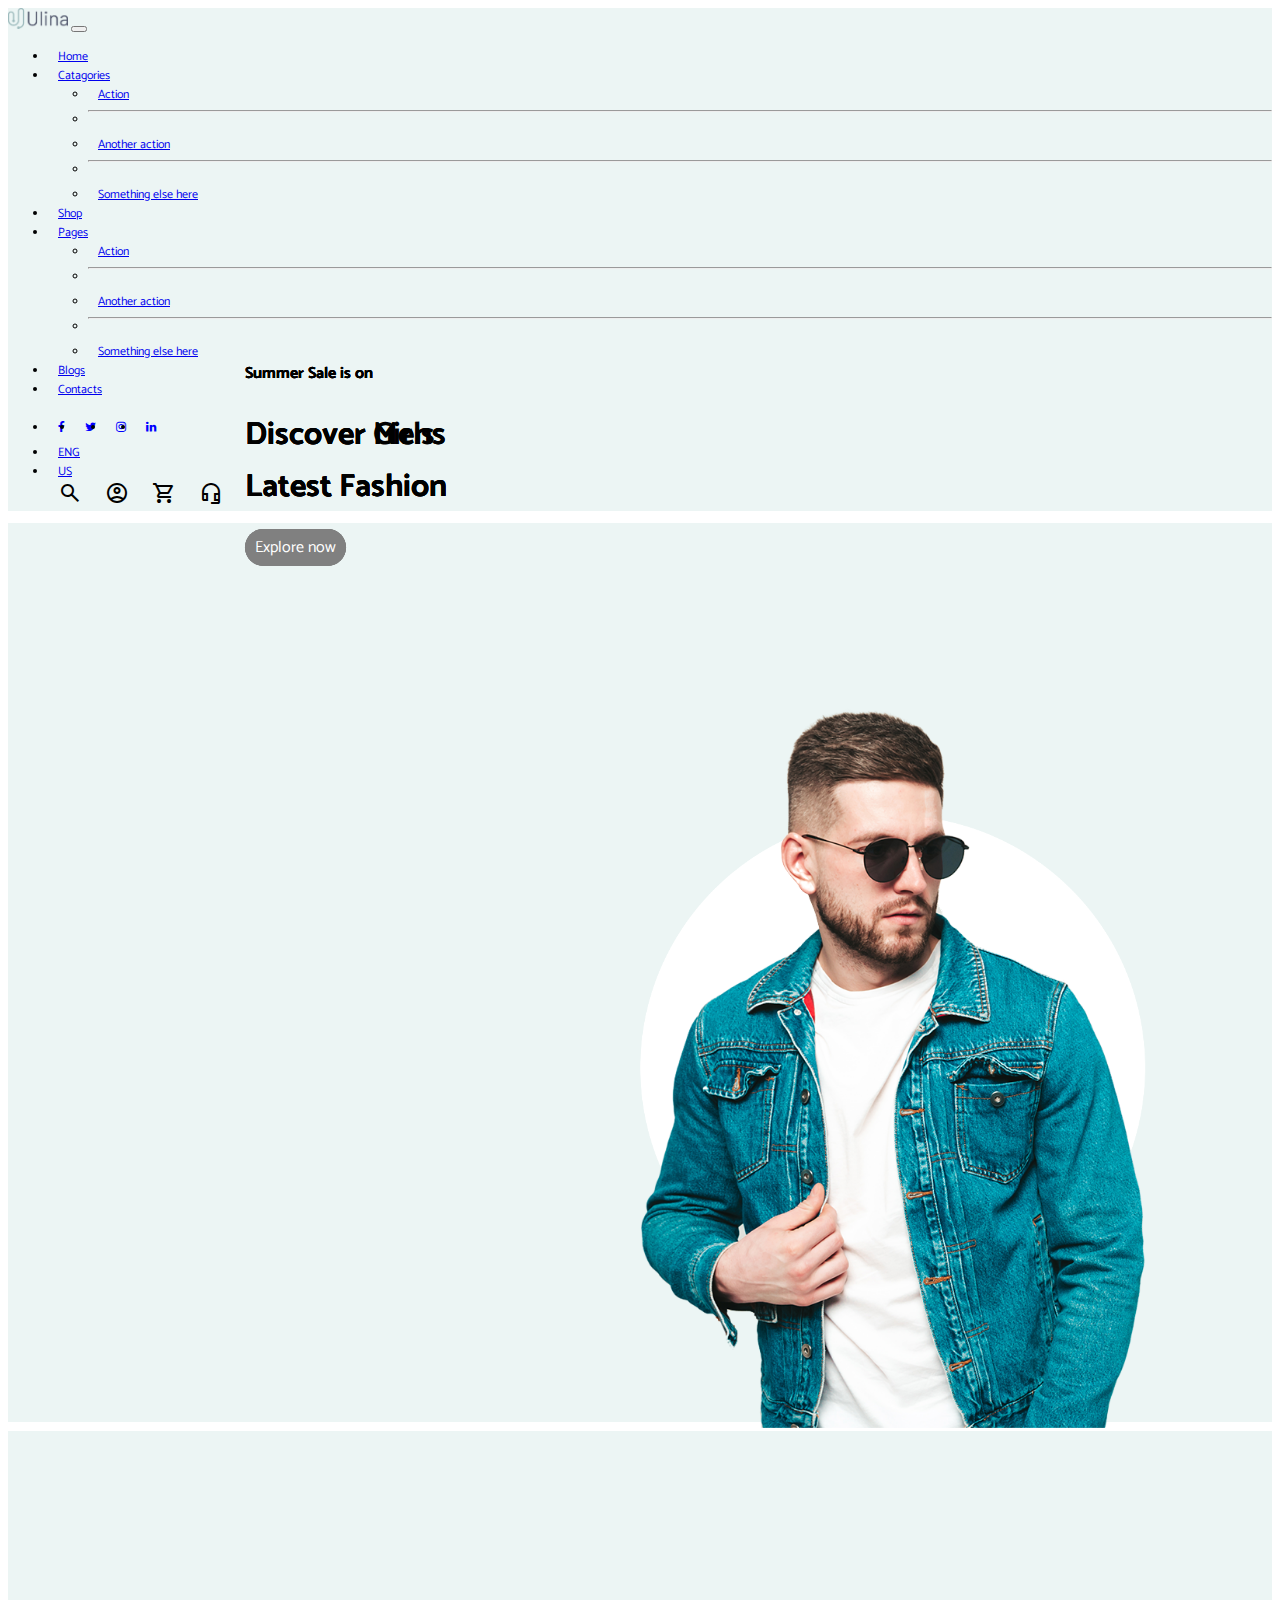
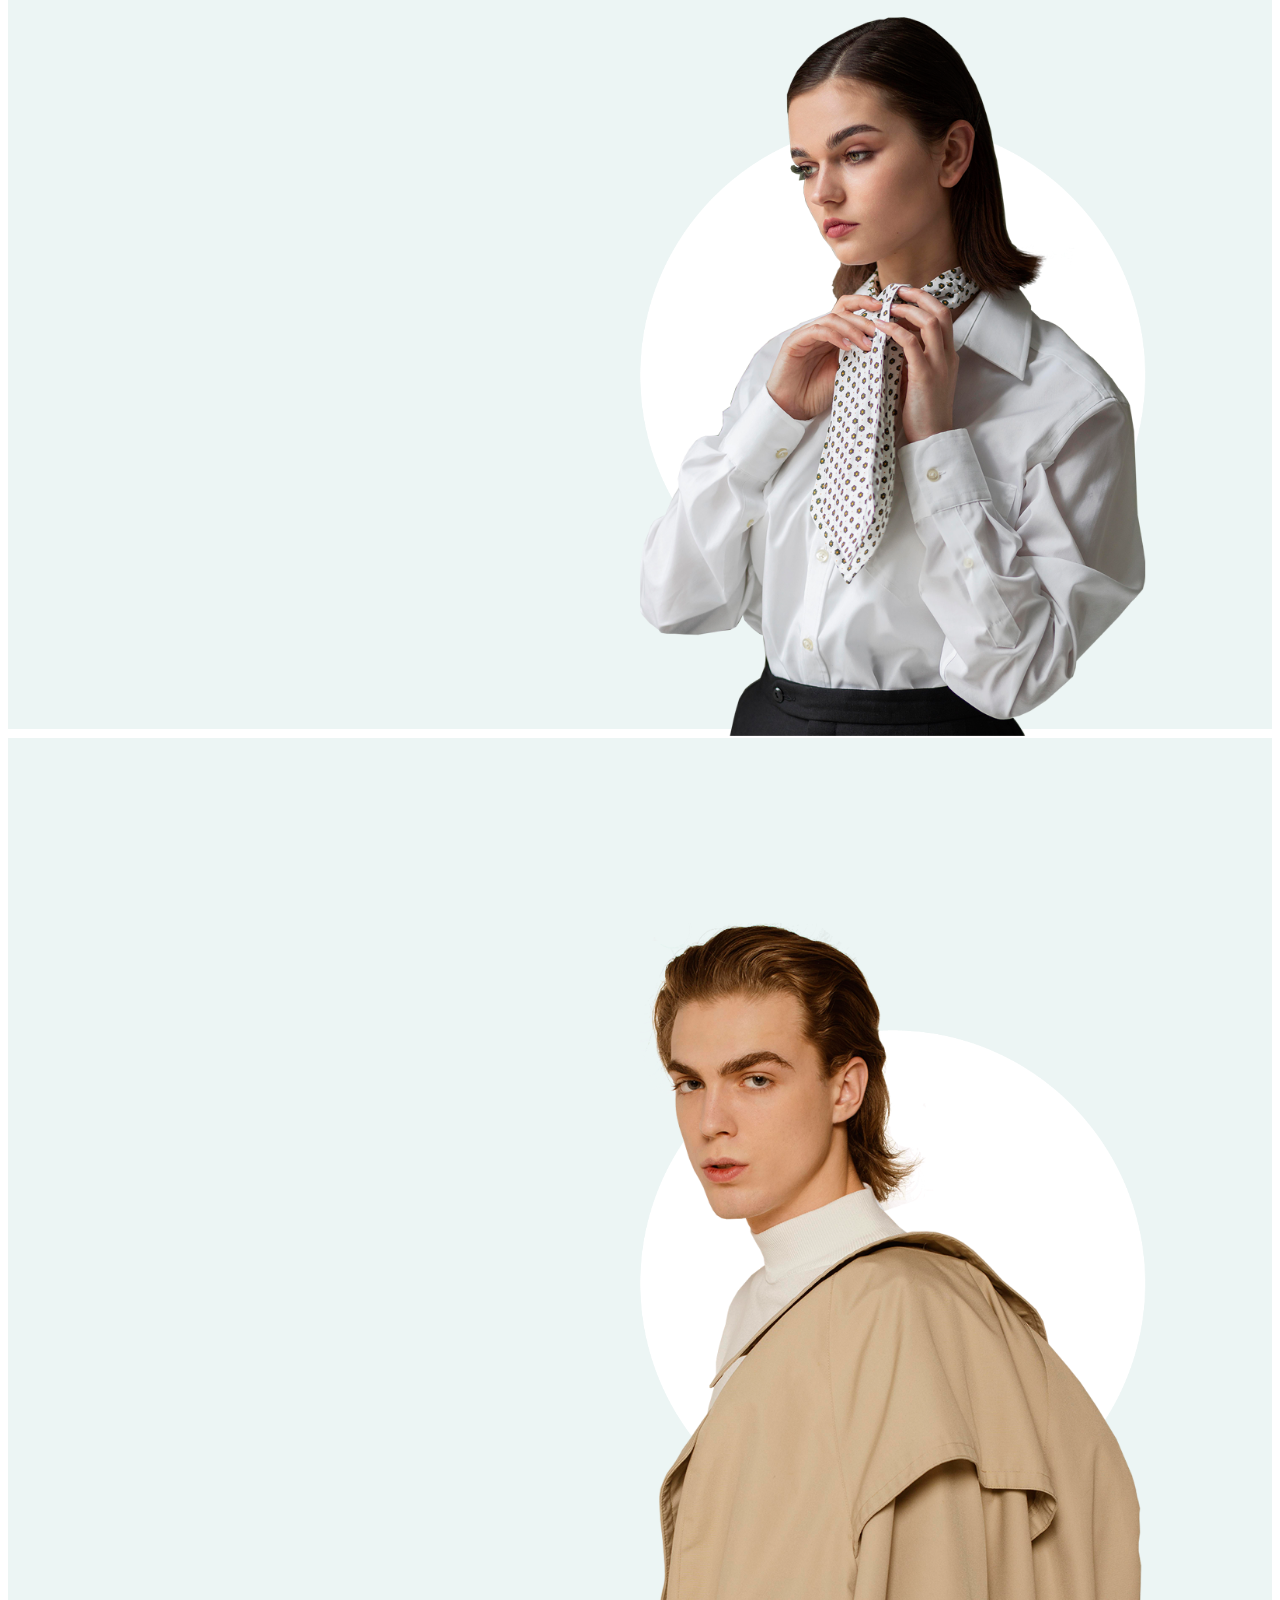
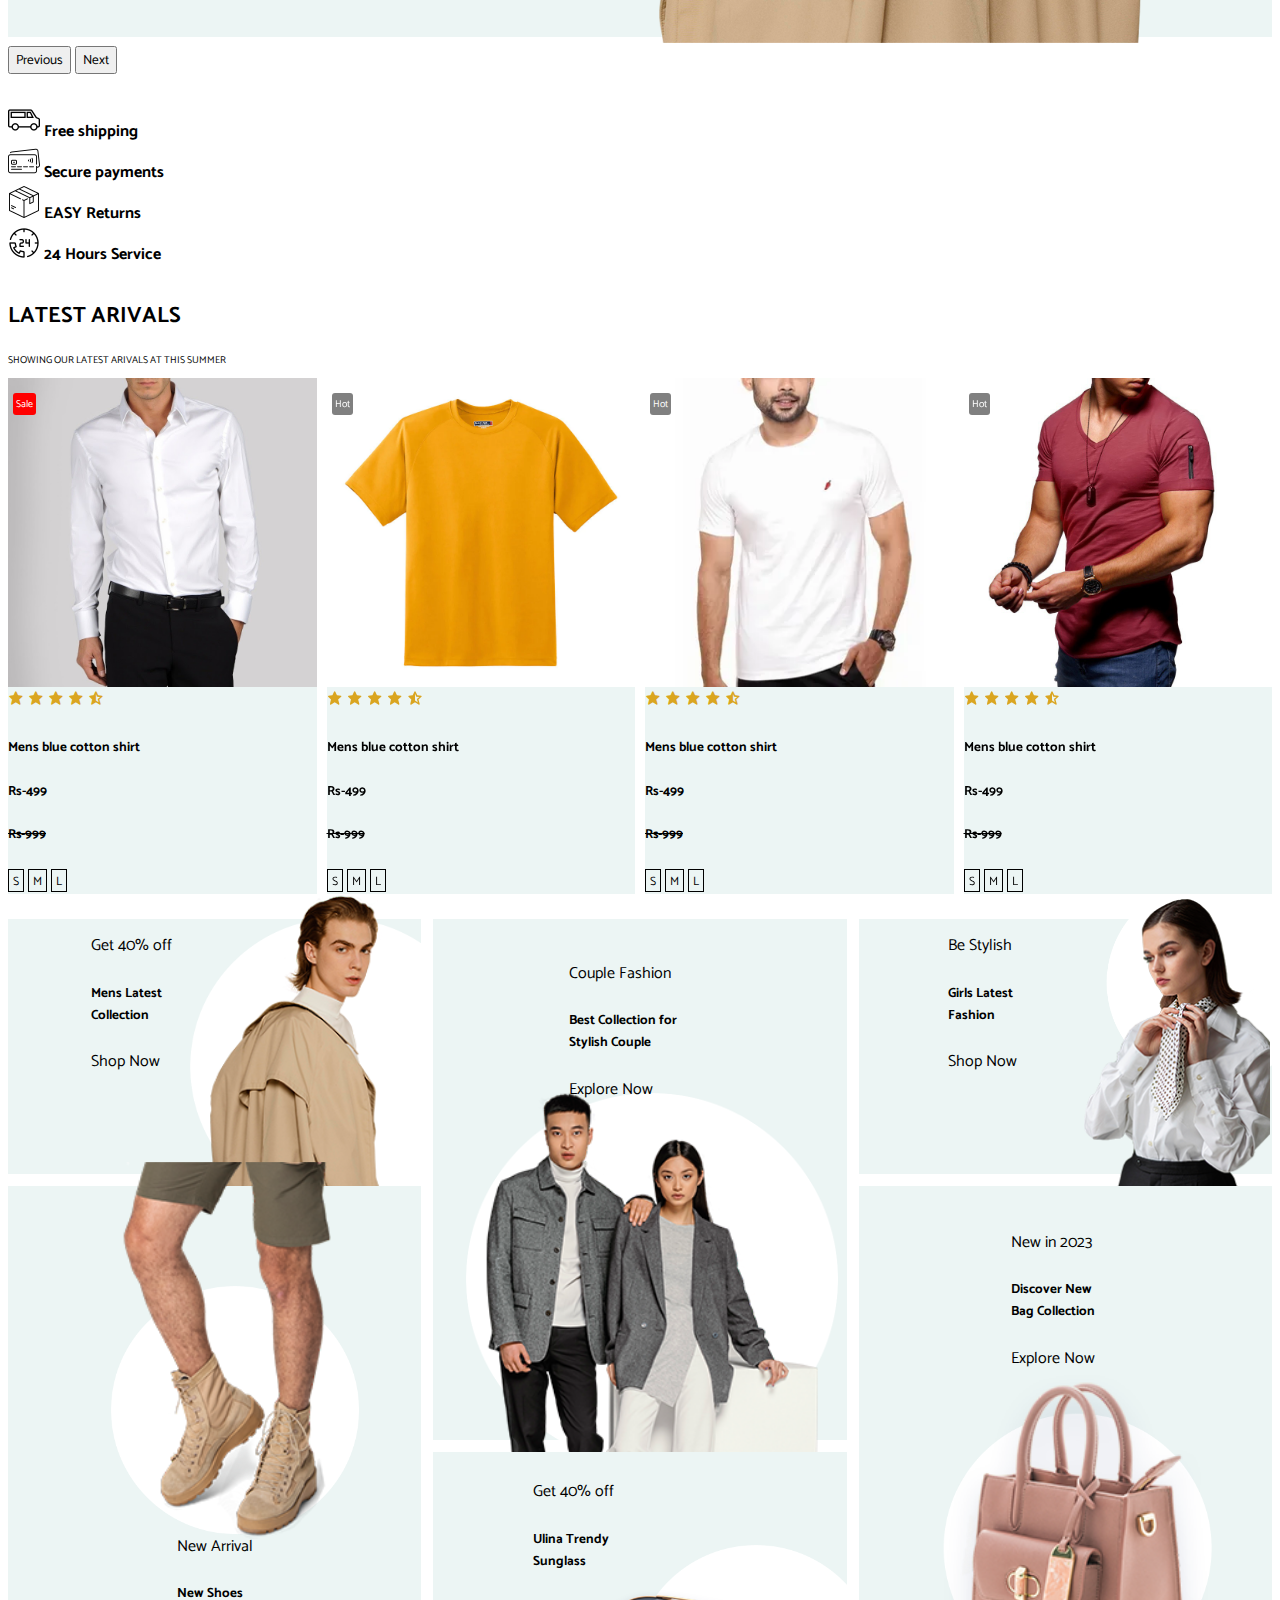
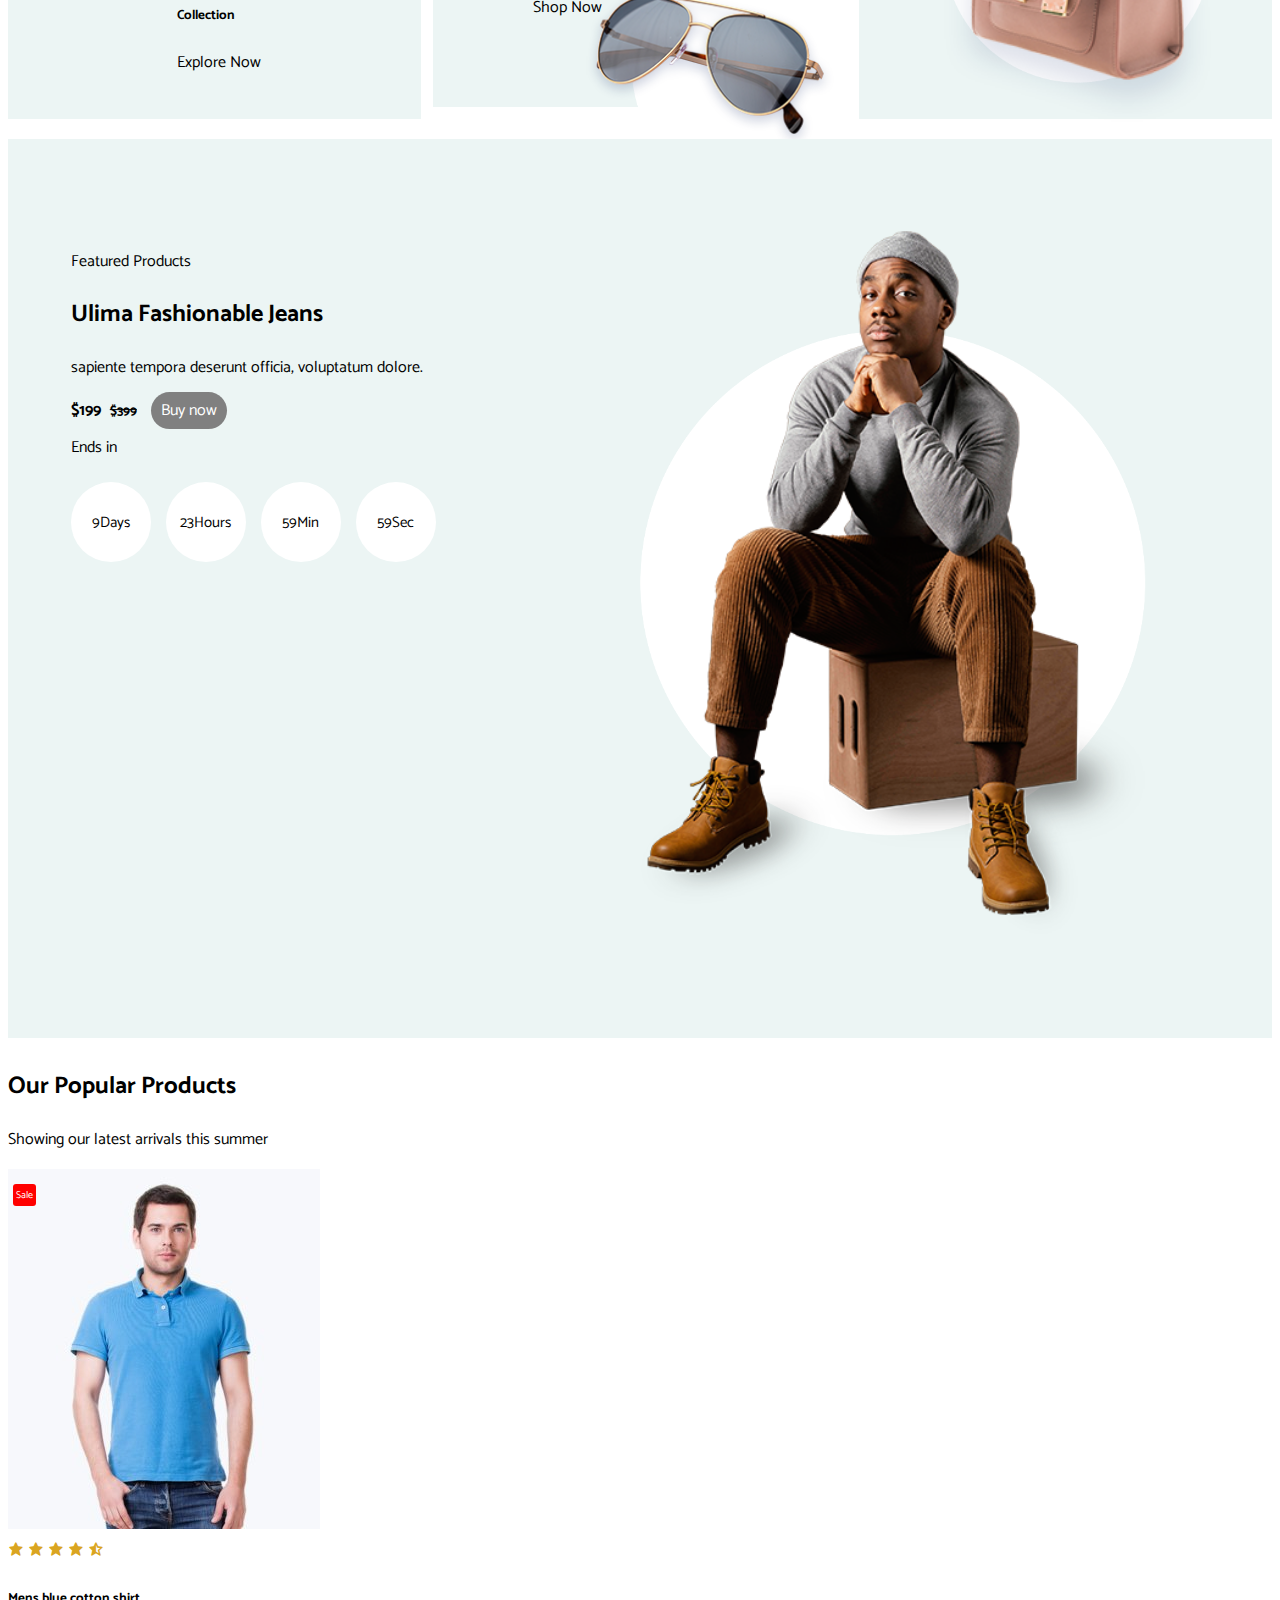
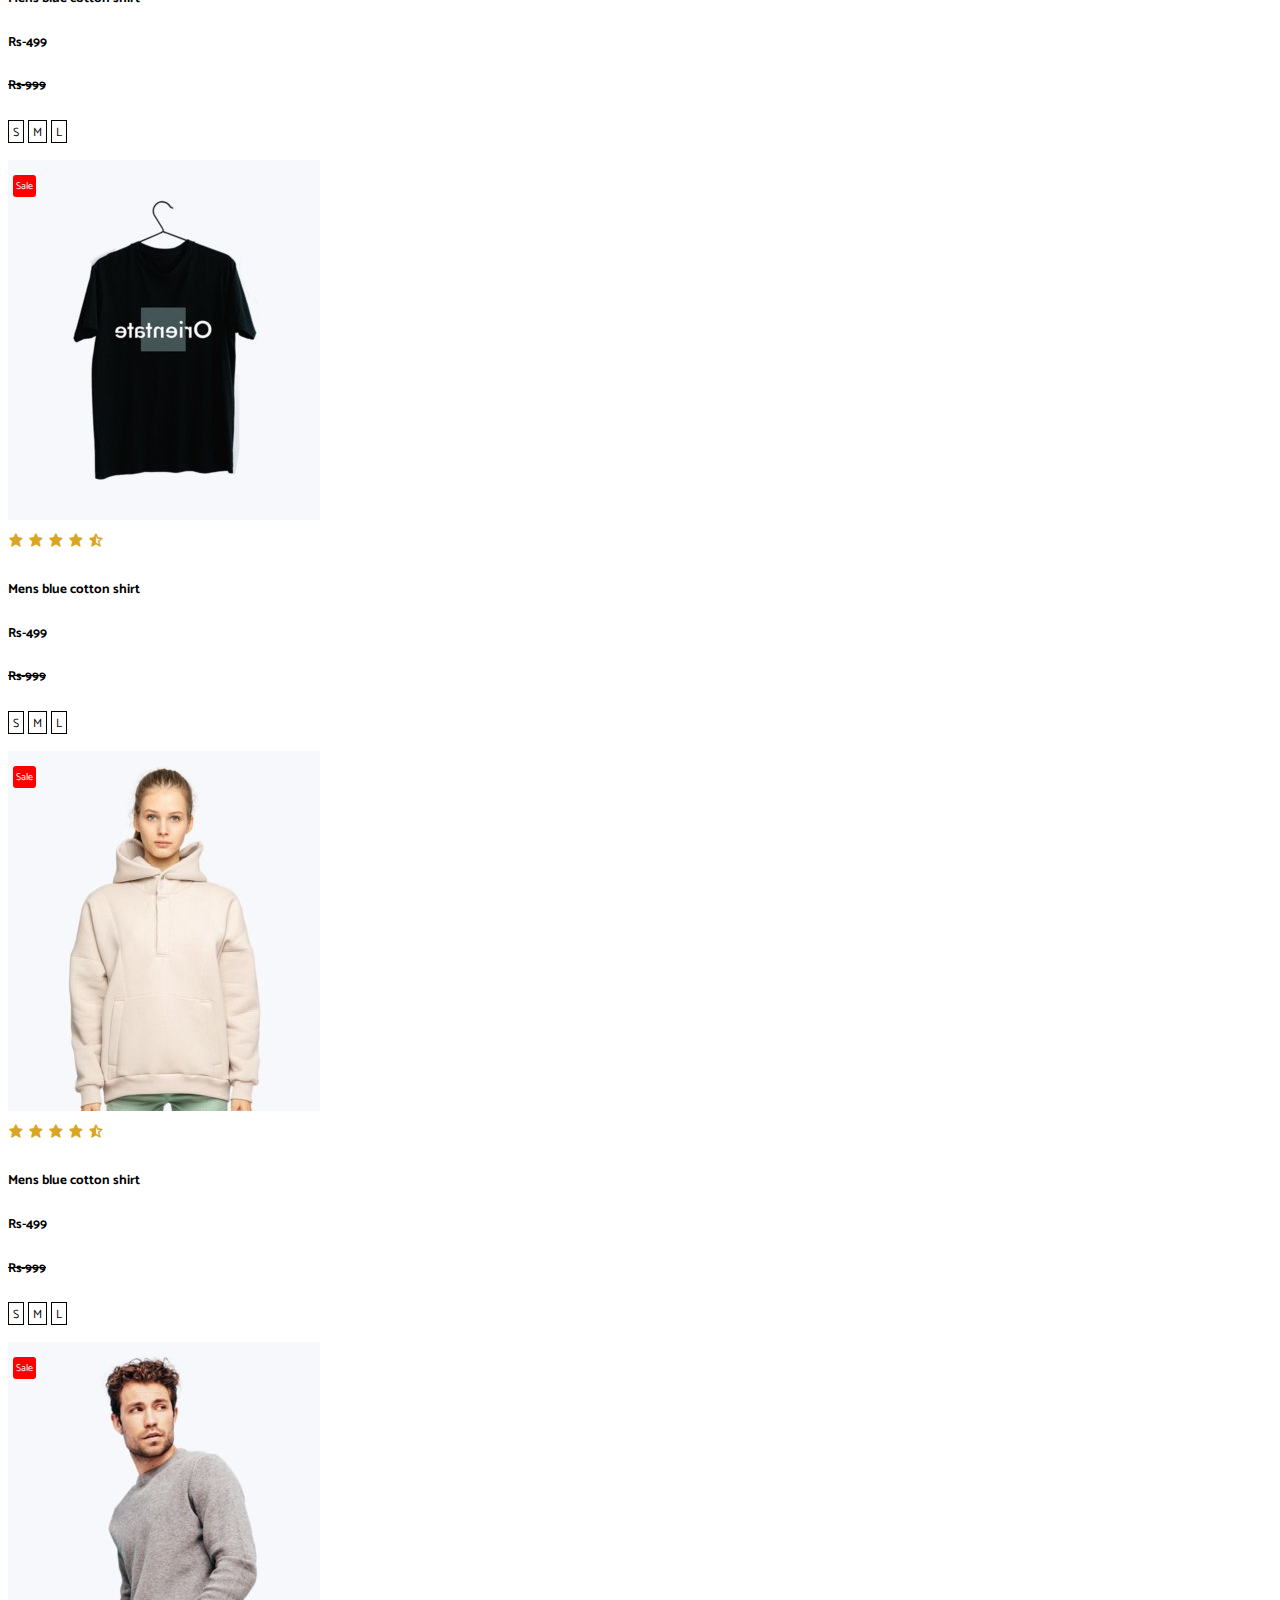
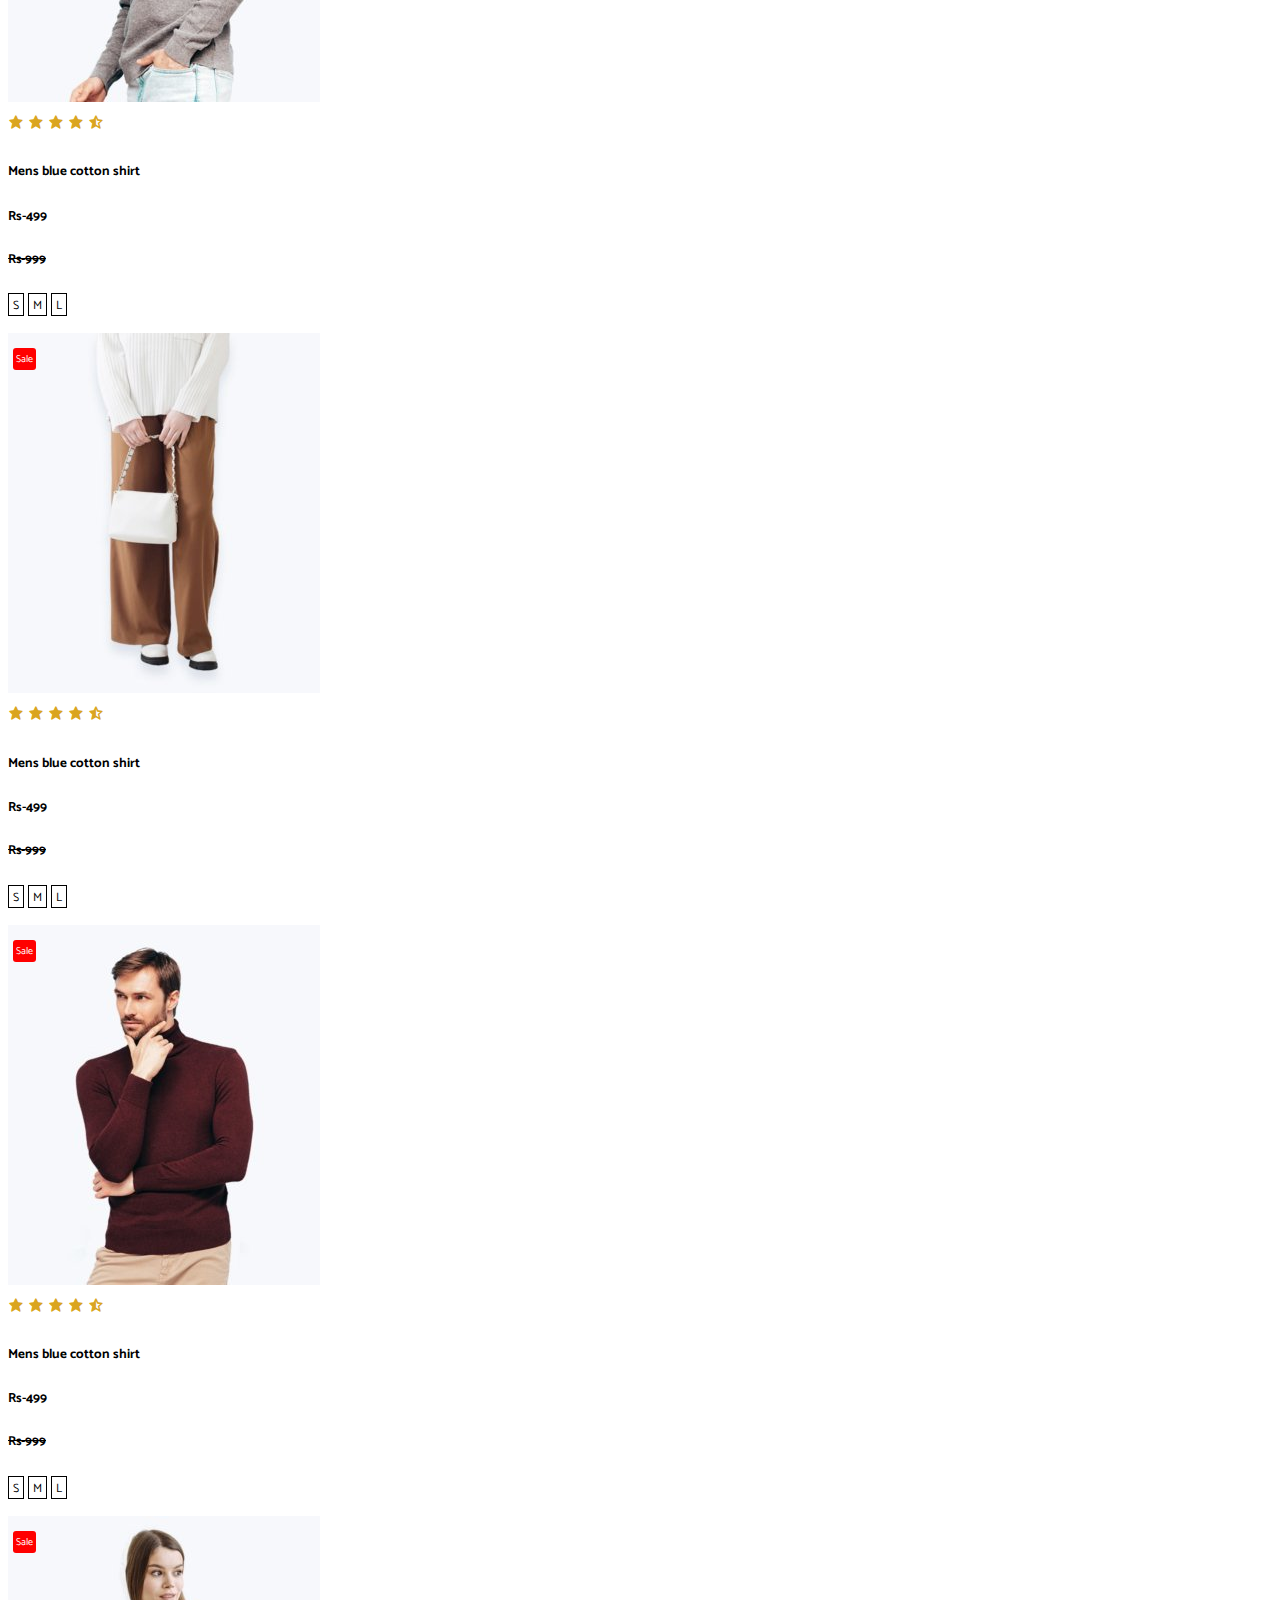
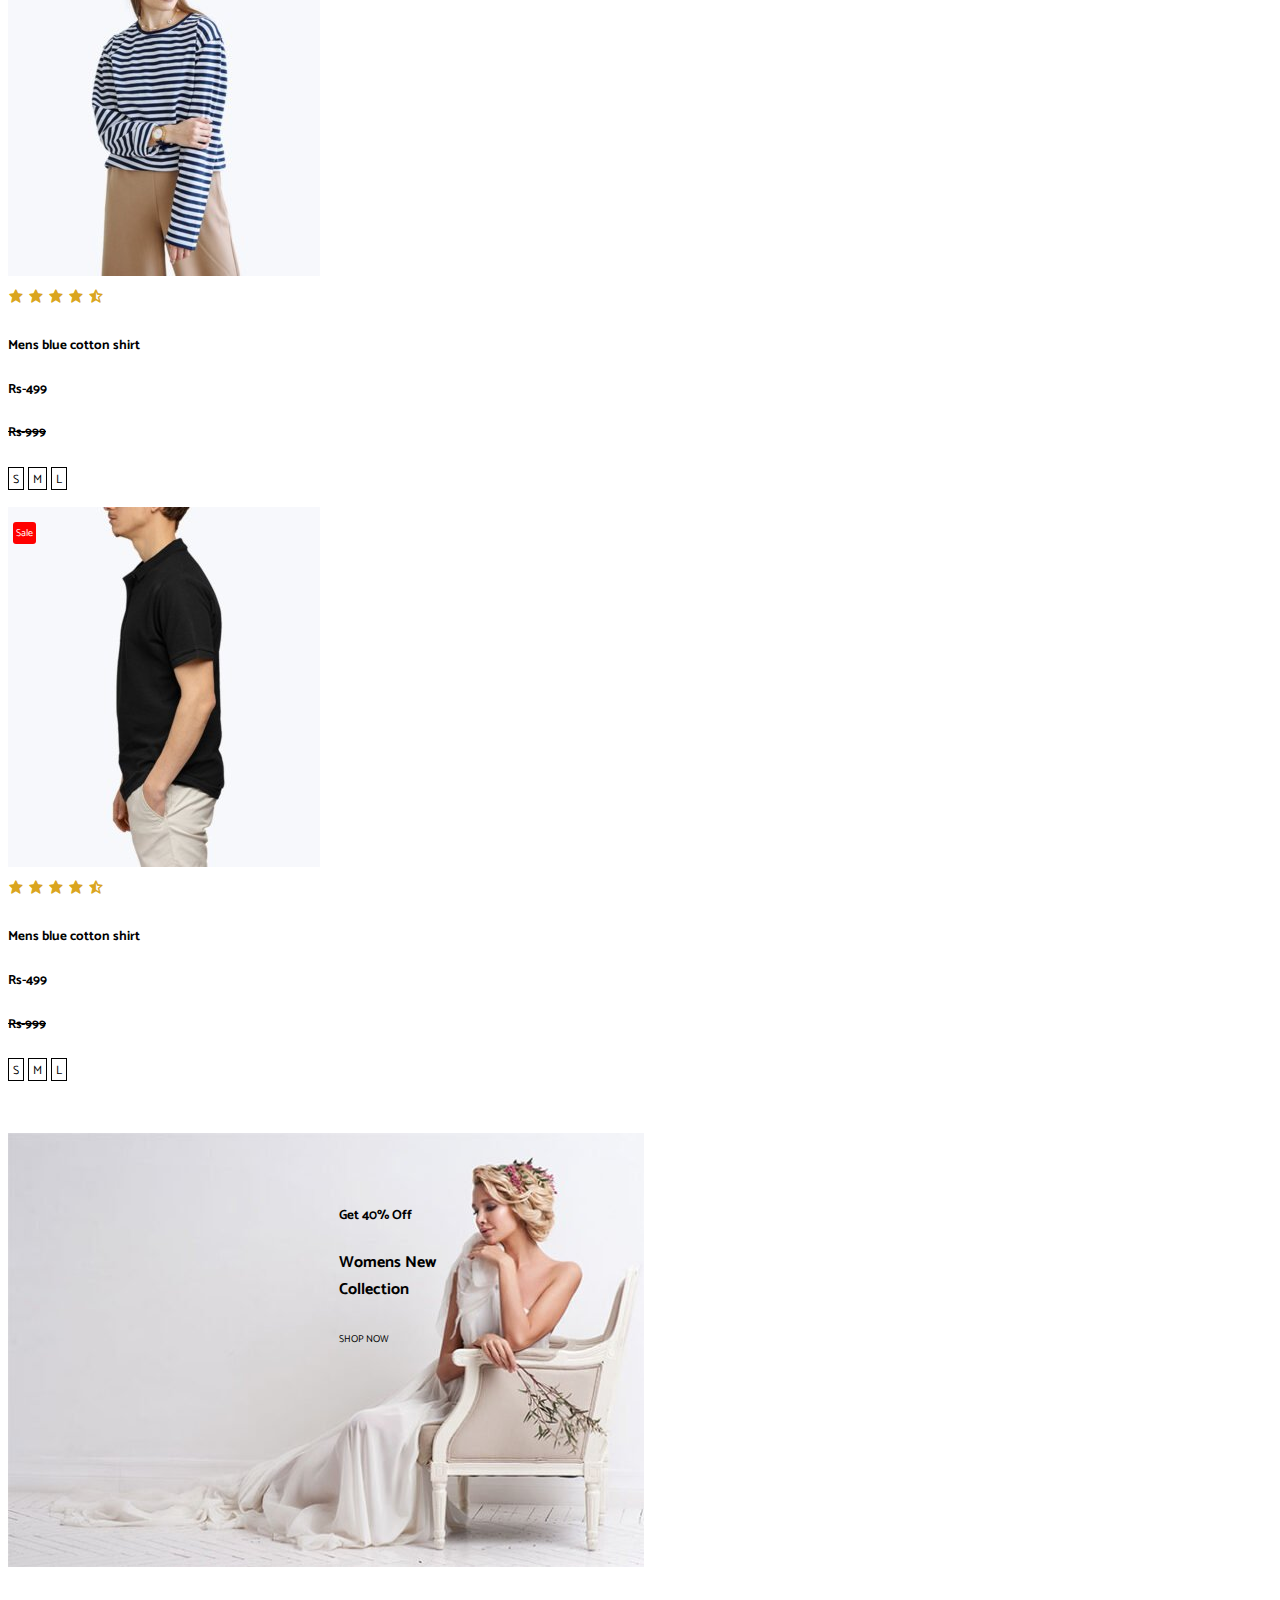
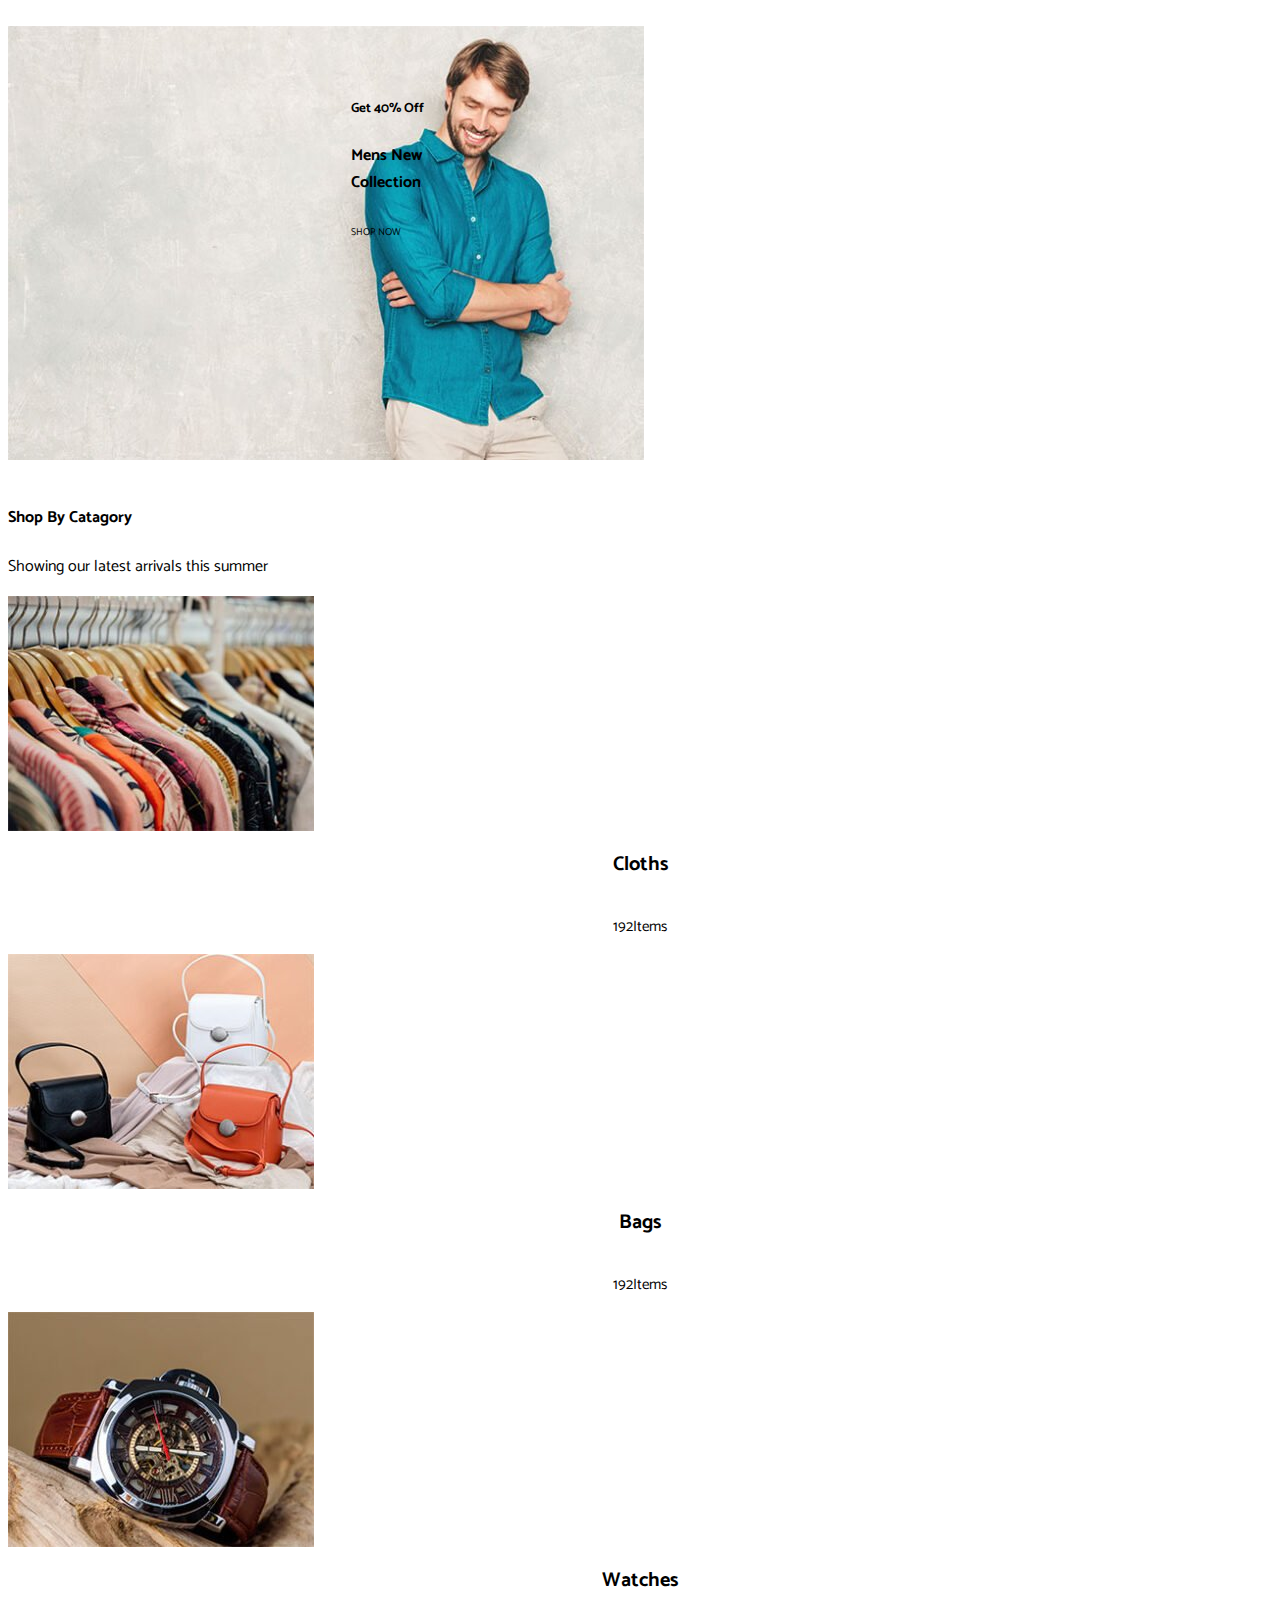
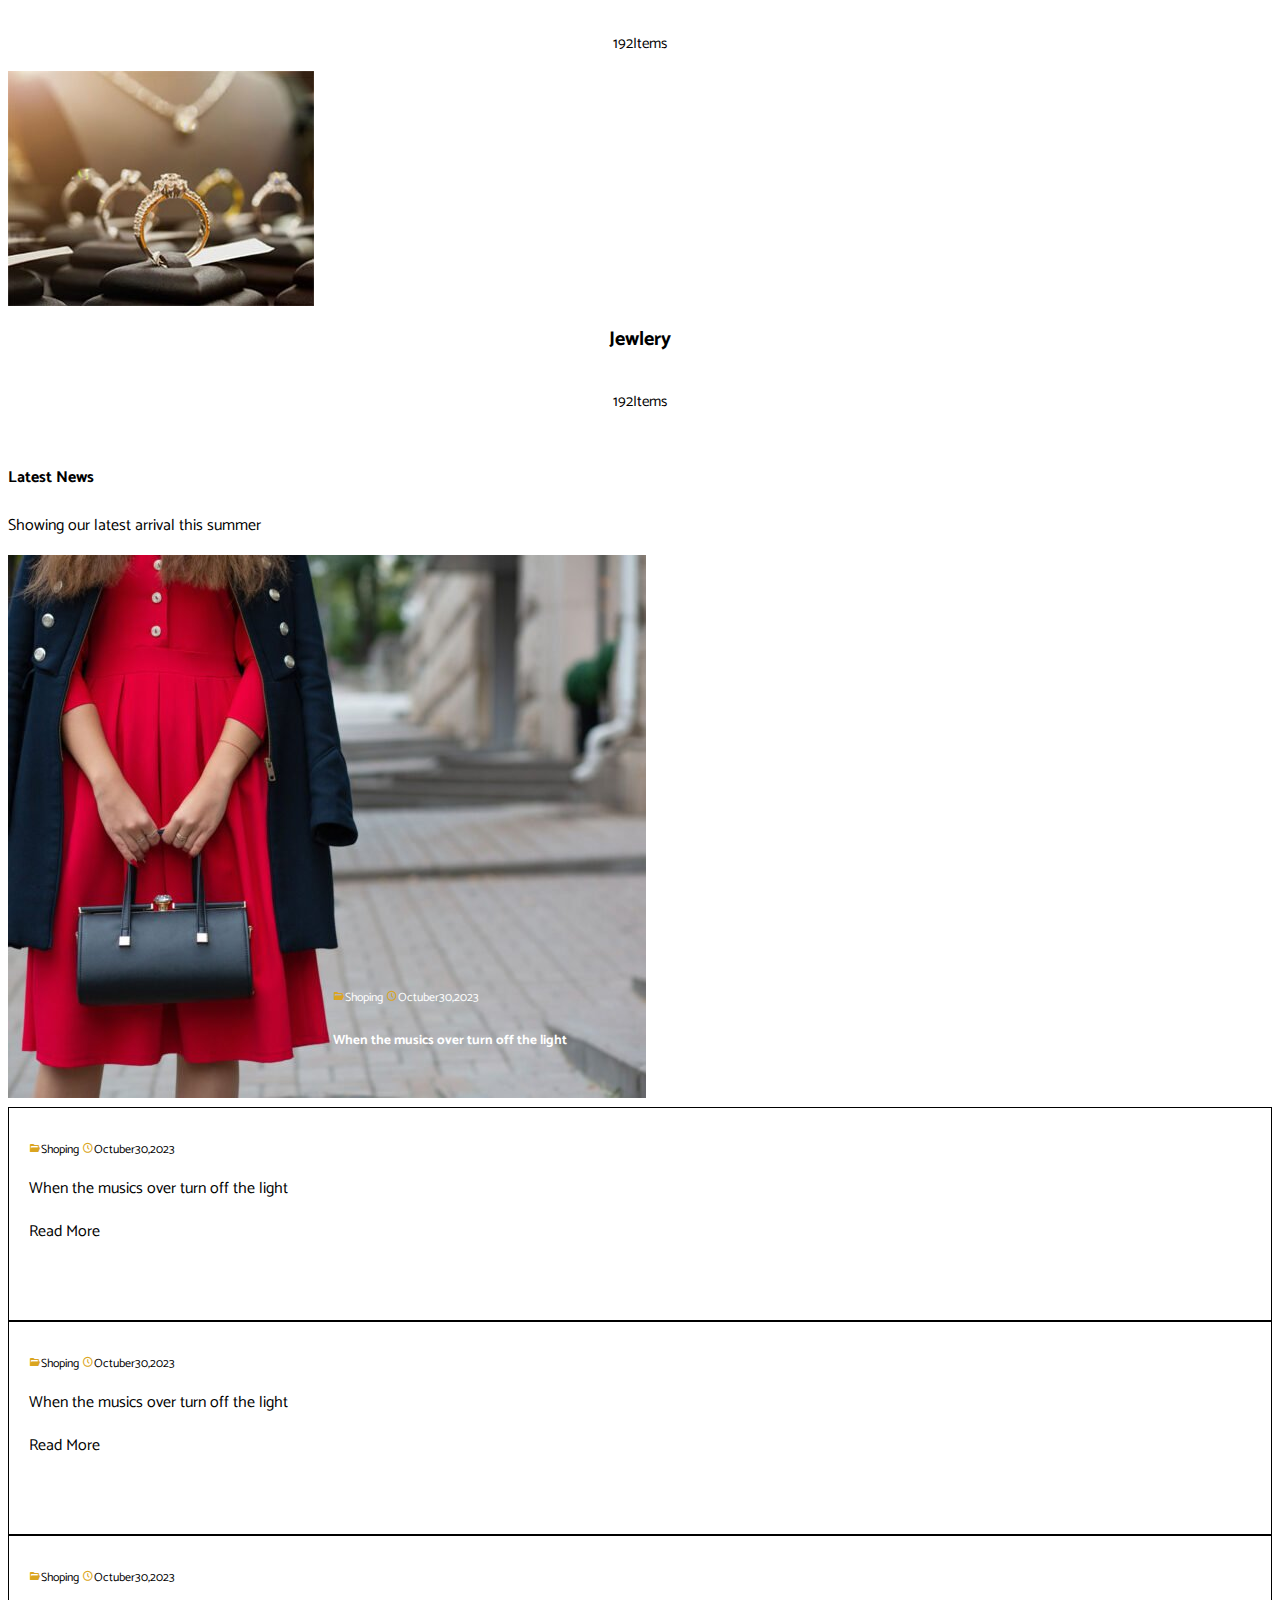
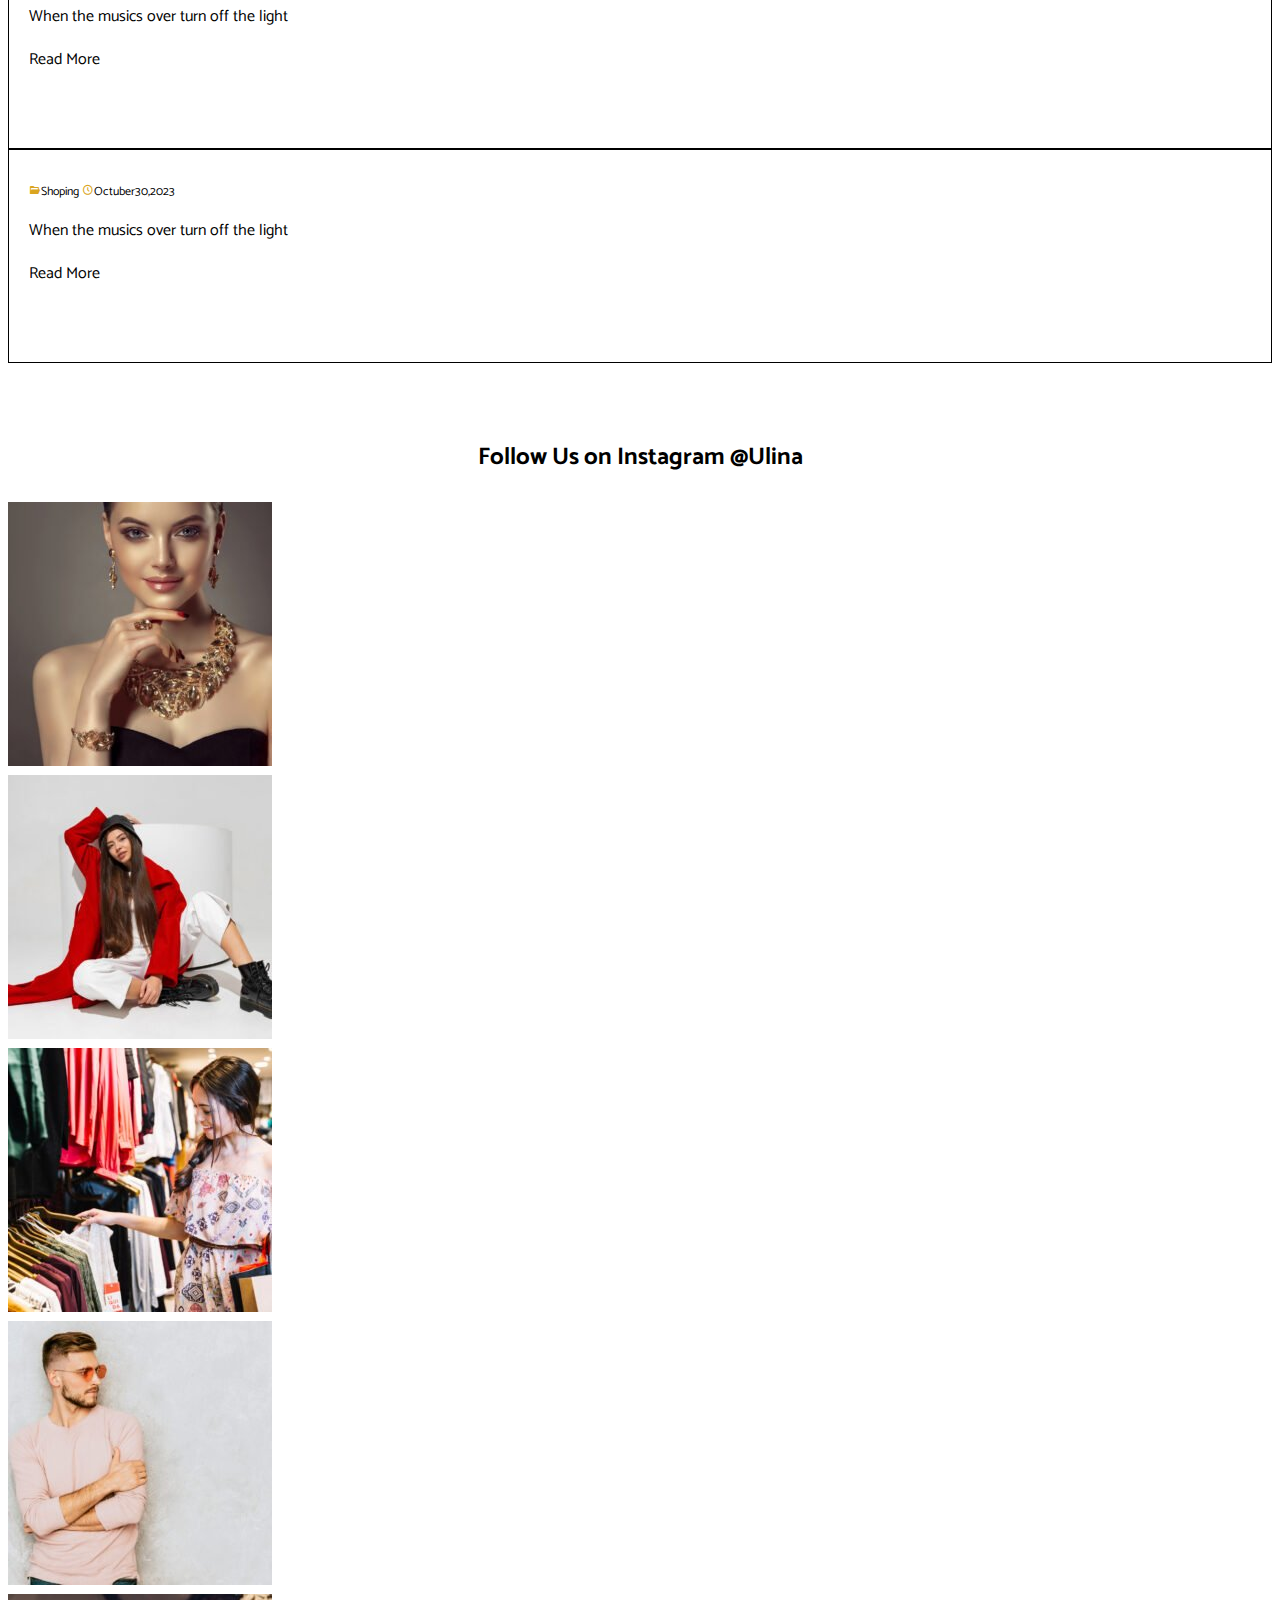
==== commit 48130ca0: "all done" ====
--- a/index.html
+++ b/index.html
@@ -125,7 +125,7 @@
                         </div>
                         <div class="hero-1-content">
                           <h4>Summer Sale is on</h4>
-                          <h1>Discover Womens<br>
+                          <h1>Discover Girls<br>
                             Latest Fashion 
                           </h1>
                           <a href="">Explore now</a>
@@ -140,7 +140,7 @@
                         </div>
                         <div class="hero-1-content">
                           <h4>Summer Sale is on</h4>
-                          <h1>Discover Youngsters<br>
+                          <h1>Discover Mens<br>
                             Latest Fashion 
                           </h1>
                           <a href="">Explore now</a>
@@ -911,8 +911,93 @@
 
       </div><!-- /.main -->
       <div class="footer">
-
-      </div><!-- /.footer -->
+        <div class="second-footer">
+            <div class="container">
+          <div class="row">
+            <div class="col-lg-3 col-md-6 col-sm-12">
+                <h1><img src="assets/images/logo2.png" alt=""></h1>
+                <h6>Nowadays, everyone is obsessed with having a good body. Dieting, exercising, and lots of stuff they do to achieve their goal.</h6>
+                <form class="d-flex" role="search">
+                    <input class="form-control me-2" type="search" placeholder="Search" aria-label="Search">
+                    <button class="btn btn-outline-success" type="submit">Search</button>
+                  </form>
+                  <div class="footer-links">
+                    <li><a href=""><i class="fa fa-facebook-f"></i></a></li>
+                    <li><a href=""><i class="fa fa-twitter"></i></a></li>
+                    <li><a href=""><i class="fa fa-instagram"></i></a></li>
+                    <li><a href=""><i class="fa fa-linkedin"></i></a></li>
+
+                  </div><!-- /.footer-links -->
+
+
+            </div>
+
+            <div class="col-lg-3 col-md-6 col-sm-12">
+              <div class="location">
+                <h6>Address</h6>
+                <li><i class='bx bx-location-plus white'></i>20 Awesome Road</li>
+                <li><i class='bx bx-phone-call white'></i>+123-456-789</li>
+                <li><i class='bx bx-envelope white' ></i>Ulina@gmail.com</li>
+
+
+              </div><!-- /.location -->
+              
+
+
+              
+                
+
+
+
+            </div>
+            <div class="col-lg-3 col-md-6 col-sm-12">
+              <div class="useful-links">
+                <h6>Useful links</h6>
+                  <li>Shop Coupon</li>
+                  <li>About Us</li>
+                  <li>Support</li>
+
+              </div><!-- /.useful-links -->
+                
+                
+               
+
+
+            </div>
+            <div class="col-lg-3 col-md-6 col-sm-12">
+              <div class="footer-catagories">
+                <h6>Catagories</h6>
+                <li>Mens</li>
+                <li>Womens</li>
+                <li>Kids</li>
+              </div>
+              <!-- /.footer-catagories -->
+
+            </div>
+            
+        </div>
+    </div>
+
+    </div><!-- /.second-footer -->
+    <div class="end-footer">
+        <div class="container">
+            <div class="row">
+                <div class="col-9">
+                    <h6>  Ulina@2019.All Rights Reserved </h6>
+
+                </div><!-- /.col-9 -->
+                <div class="col-3">
+                    
+
+
+                </div><!-- /.col-3 -->
+            </div>
+
+        </div><!-- /.container -->
+
+    </div><!-- /.end-footer -->
+
+    </div><!-- /.footer -->
 
     </div><!-- /.site-wrapper -->
     
--- a/assets/css/style.css
+++ b/assets/css/style.css
@@ -496,7 +496,104 @@
     text-align: center;
     margin-bottom: 25px;
 }
-
+.footer{
+    margin-top: 75px;
+}
+.footer .footer-links {
+    display: flex;
+    margin-top: 40px;
+    margin-bottom: 5px;
+}
+.footer .footer-links  li{
+   list-style-type: none;
+}
+
+.footer .footer-links  li a{
+    background: white;
+    color: black;
+    border-radius: 50%;
+    height: 40px;
+    width: 40px;
+    display: flex;
+    justify-content: center;
+    align-items: center;
+    font-size: 20px;
+    margin-right: 15px;
+    margin-top: 5px;
+    text-decoration: none;
+
+    
+}
+.footer{
+    margin-top: 25px;
+}
+
+.footer .second-footer h1 img{
+    width: 175px;
+    margin-top: 25px;
+}
+
+.second-footer{
+    background-color: gray;
+}
+.second-footer .col-3 h1{
+    color: white;
+}
+
+.second-footer h6{
+    color: white;
+}
+.form-control {
+     border-radius: unset; 
+}
+.second-footer .location h6{
+    color: white;
+    font-size: 35px;
+    margin-top: 25px;
+}
+.second-footer .location li{
+    list-style-type: none;
+    color: white;
+    margin-top: 10px;
+
+}
+.second-footer .location li i.white{
+    color: white;
+}
+.second-footer .useful-links h6{
+    color: white;
+    font-size: 35px;
+    margin-top: 25px;
+}
+.second-footer .useful-links li{
+    list-style-type: none;
+    color: white;
+    margin-top: 10px;
+
+}
+.second-footer .footer-catagories h6{
+    color: white;
+    font-size: 35px;
+    margin-top: 25px;
+}
+.second-footer .footer-catagories li{
+    list-style-type: none;
+    color: white;
+    margin-top: 10px;
+
+}
+
+
+
+.end-footer{
+    background-color: rgb(41, 40, 40);
+}
+.end-footer h6{
+    font-size: 12px;
+    margin-left: 130px;
+    margin-top: 8px;
+    color: white;
+}
 
 
 
@@ -654,6 +751,188 @@
 
 
 @media screen and (min-width:0px) and (max-width:575px) {
+    .item-1{
+        background-color:rgba(236,245,244,255);
+        position: relative;
+    }
+    .item-1 img.gbg-1 {
+        display: none;
+    }
+    .item-1 img {
+        display: none;
+    }
+    .item-1 .img1-overlay {
+        position: absolute;
+        top: 49%;
+        left: 48%;
+        transform: translate(-50%,-50%);
+    }
+    .item-1 .img1-overlay a{
+       text-decoration: none;
+       color: black;
+    
+    }
+    .item-2{
+        background-color: rgba(236,245,244,255);
+        grid-row-start:1;
+        grid-row-end: 3;
+        grid-column-start: 2;
+        position: relative;
+    }
+    .item-2 img.gbg-1 {
+        display: none;
+    }
+    .item-2 img {
+        display: none;
+    }
+    .item-2 .img2-overlay {
+        position: absolute;
+        top: 35%;
+        left: 52%;
+        transform: translate(-50%,-50%);
+    }
+    .item-2 .img2-overlay a{
+       text-decoration: none;
+       color: black;
+    
+    }
+    
+    
+    .item-3{
+        background-color:rgba(236,245,244,255);
+        position: relative;
+    }
+    .item-3 img.gbg-1 {
+        display: none;
+    }
+    .item-3 img {
+        display: none;
+    }
+    .item-3 .img3-overlay {
+        position: absolute;
+        top: 49%;
+        left: 36%;
+        transform: translate(-50%,-50%);
+    }
+    .item-3 .img3-overlay a{
+       text-decoration: none;
+       color: black;
+    
+    }
+    
+    .item-4{
+        background-color: rgba(236,245,244,255);
+        grid-row-start:2;
+        grid-row-end: 5;
+        grid-column-start: 1;
+        position: relative;
+    }
+    .item-4 img.gbg-1 {
+        display: none;
+    }
+    .item-4 img {
+        display: none;
+    }
+    .item-4 .img4-overlay {
+        position: absolute;
+        top: 18%;
+        left: 51%;
+        transform: translate(-50%,-50%);
+    }
+    .item-4 .img4-overlay a{
+       text-decoration: none;
+       color: black;
+    
+    }
+    .item-5{
+        background-color:rgba(236,245,244,255);
+        position: relative;
+        grid-row-start:3 ;
+    }
+    .item-5 img.gbg-1 {
+        display: none;
+    }
+    .item-5 img {
+        display: none;
+    }
+    .item-5 .img5-overlay {
+        position: absolute;
+        top: 35%;
+        left: 48%;
+        transform: translate(-50%,-50%);
+    }
+    .item-5 .img5-overlay a{
+       text-decoration: none;
+       color: black;
+    
+    }
+    .item-6{
+        background-color: rgba(236,245,244,255);
+        grid-row-start:2;
+        grid-row-end: 5;
+        grid-column-start: 3;
+        position: relative;
+    }
+    .item-6 img.gbg-1 {
+        display: none;
+    }
+    .item-6 img {
+        display: none;
+    }
+    .item-6 .img6-overlay {
+        position: absolute;
+        top: 20%;
+        left: 47%;
+        transform: translate(-50%,-50%);
+    }
+    .item-6 .img6-overlay a{
+       text-decoration: none;
+       color: black;
+    
+    }
+    
+
+
+
+
+
+
+
+
+
+
+
+    .hero-2-content p{
+        display: none;
+        
+    }
+
+    .hero-2-content .h2, h2 {
+        font-size: small;
+    }
+   .hero-2-content {
+    position: absolute;
+    top: 36%;
+    left: 28%;
+    transform: translate(-50%,-50%);
+}
+    .hero-1-content h5{
+        font-size: 5px;
+
+    }
+    .hero-1-content h4{
+        font-size: 5px;
+
+    }
+    .wrapper{
+        display: none;
+    }
+    .trends-info .card .card-body {
+        position: absolute;
+        top: 40%;
+        left: 30%;
+        transform: translate(-50%,-50%);
+    }
     .shop-main-cards .shop-main-cards-info p.two {
         
         display: none;
@@ -685,6 +964,181 @@
     
 }
 @media screen and (min-width:576px) and (max-width:768px) {
+    .item-1{
+        background-color:rgba(236,245,244,255);
+        position: relative;
+    }
+    .item-1 img.gbg-1 {
+        display: none;
+    }
+    .item-1 img {
+        display: none;
+    }
+    .item-1 .img1-overlay {
+        position: absolute;
+        top: 49%;
+        left: 48%;
+        transform: translate(-50%,-50%);
+    }
+    .item-1 .img1-overlay a{
+       text-decoration: none;
+       color: black;
+    
+    }
+    .item-2{
+        background-color: rgba(236,245,244,255);
+        grid-row-start:1;
+        grid-row-end: 3;
+        grid-column-start: 2;
+        position: relative;
+    }
+    .item-2 img.gbg-1 {
+        display: none;
+    }
+    .item-2 img {
+        display: none;
+    }
+    .item-2 .img2-overlay {
+        position: absolute;
+        top: 35%;
+        left: 52%;
+        transform: translate(-50%,-50%);
+    }
+    .item-2 .img2-overlay a{
+       text-decoration: none;
+       color: black;
+    
+    }
+    
+    
+    .item-3{
+        background-color:rgba(236,245,244,255);
+        position: relative;
+    }
+    .item-3 img.gbg-1 {
+        display: none;
+    }
+    .item-3 img {
+        display: none;
+    }
+    .item-3 .img3-overlay {
+        position: absolute;
+        top: 49%;
+        left: 36%;
+        transform: translate(-50%,-50%);
+    }
+    .item-3 .img3-overlay a{
+       text-decoration: none;
+       color: black;
+    
+    }
+    
+    .item-4{
+        background-color: rgba(236,245,244,255);
+        grid-row-start:2;
+        grid-row-end: 5;
+        grid-column-start: 1;
+        position: relative;
+    }
+    .item-4 img.gbg-1 {
+        display: none;
+    }
+    .item-4 img {
+        display: none;
+    }
+    .item-4 .img4-overlay {
+        position: absolute;
+        top: 18%;
+        left: 51%;
+        transform: translate(-50%,-50%);
+    }
+    .item-4 .img4-overlay a{
+       text-decoration: none;
+       color: black;
+    
+    }
+    .item-5{
+        background-color:rgba(236,245,244,255);
+        position: relative;
+        grid-row-start:3 ;
+    }
+    .item-5 img.gbg-1 {
+        display: none;
+    }
+    .item-5 img {
+        display: none;
+    }
+    .item-5 .img5-overlay {
+        position: absolute;
+        top: 35%;
+        left: 48%;
+        transform: translate(-50%,-50%);
+    }
+    .item-5 .img5-overlay a{
+       text-decoration: none;
+       color: black;
+    
+    }
+    .item-6{
+        background-color: rgba(236,245,244,255);
+        grid-row-start:2;
+        grid-row-end: 5;
+        grid-column-start: 3;
+        position: relative;
+    }
+    .item-6 img.gbg-1 {
+        display: none;
+    }
+    .item-6 img {
+        display: none;
+    }
+    .item-6 .img6-overlay {
+        position: absolute;
+        top: 20%;
+        left: 47%;
+        transform: translate(-50%,-50%);
+    }
+    .item-6 .img6-overlay a{
+       text-decoration: none;
+       color: black;
+    
+    }
+    
+    
+    
+    .hero-2-content p{
+        display: none;
+        
+    }
+    .hero-2-content {
+        position: absolute;
+        top: 38%;
+        left: 30%;
+        transform: translate(-50%,-50%);
+    }
+    .wrapper {
+        background: white;
+        color: black;
+        border-radius: 50%;
+        height: 60px;
+        width: 60px;
+        display: flex;
+        justify-content: center;
+        align-items: center;
+        font-size: 15px;
+        margin-right: 15px;
+        margin-top: 5px;
+    }.trends-info .card .card-body {
+        position: absolute;
+        top: 46%;
+        left: 30%;
+        transform: translate(-50%,-50%);
+    }
+    .col-sm-6 {
+        flex: 0 0 auto;
+        width: 100%;
+    }
+
     .shop-main-cards .shop-main-cards-info p.two {
         
         display: none;
@@ -708,6 +1162,222 @@
     
 }
 @media screen and (min-width:769px) and (max-width:991px) {
+    .item-1{
+        background-color:rgba(236,245,244,255);
+        position: relative;
+    }
+    .item-1 img.gbg-1 {
+        width: 72%;
+        position: absolute;
+        top: 73%;
+        left: 80%;
+        transform: translate(-50%,-50%);
+    }
+    .item-1 img {
+        width: 42%;
+        position: absolute;
+        top: 68%;
+        left: 76%;
+        transform: translate(-50%,-50%);
+    }
+    .item-1 .img1-overlay{
+        position: absolute;
+        top: 30%;
+        left: 30%;
+        transform: translate(-50%,-50%);
+    
+    }
+    .item-1 .img1-overlay a{
+       text-decoration: none;
+       color: black;
+    
+    }
+    .item-2{
+        background-color: rgba(236,245,244,255);
+        grid-row-start:1;
+        grid-row-end: 3;
+        grid-column-start: 2;
+        position: relative;
+    }
+    .item-2 img.gbg-1 {
+        width: 90%;
+        position: absolute;
+        top: 85%;
+        left: 48%;
+        transform: translate(-50%,-50%);
+    }
+    .item-2 img {
+        width: 80%;
+        position: absolute;
+        top: 81%;
+        left: 53%;
+        transform: translate(-50%,-50%);
+    }
+    .item-2 .img2-overlay {
+        position: absolute;
+        top: 20%;
+        left: 46%;
+        transform: translate(-50%,-50%);
+    }
+    .item-2 .img2-overlay a{
+       text-decoration: none;
+       color: black;
+    
+    }
+    
+    
+    .item-3{
+        background-color:rgba(236,245,244,255);
+        position: relative;
+    }
+    .item-3 img.gbg-1 {
+        width: 50%;
+        position: absolute;
+        top: 46%;
+        left: 85%;
+        transform: translate(-50%,-50%);
+    }
+    .item-3 img {
+        width: 45%;
+        position: absolute;
+        top: 69%;
+        left: 77%;
+        transform: translate(-50%,-50%);
+    }
+    .item-3 .img3-overlay {
+        position: absolute;
+        top: 30%;
+        left: 30%;
+        transform: translate(-50%,-50%);
+    }
+    .item-3 .img3-overlay a{
+       text-decoration: none;
+       color: black;
+    
+    }
+    
+    .item-4{
+        background-color: rgba(236,245,244,255);
+        grid-row-start:2;
+        grid-row-end: 5;
+        grid-column-start: 1;
+        position: relative;
+    }
+
+    .item-4 img.gbg-1 {
+       width: 60%;
+       position: absolute;
+       top: 32%;
+       left: 55%;
+       transform: translate(-50%,-50%);
+}
+    .item-4 img {
+        width: 50%;
+        position: absolute;
+        top: 19%;
+        left: 53%;
+        transform: translate(-50%,-50%);
+    }
+    .item-4 .img4-overlay {
+        position: absolute;
+        top: 77%;
+        left: 51%;
+        transform: translate(-50%,-50%);
+    }
+    .item-4 .img4-overlay a{
+       text-decoration: none;
+       color: black;
+    
+    }
+    .item-5{
+        background-color:rgba(236,245,244,255);
+        position: relative;
+        grid-row-start:3 ;
+    }
+    .item-5 img.gbg-1 {
+        width: 60%;
+        position: absolute;
+        top: 85%;
+        left: 78%;
+        transform: translate(-50%,-50%);
+    }
+    .item-5 img {
+        width: 60%;
+        position: absolute;
+        top: 85%;
+        left: 67%;
+        transform: translate(-50%,-50%);
+    }
+    .item-5 .img5-overlay {
+        position: absolute;
+        top: 35%;
+        left: 34%;
+        transform: translate(-50%,-50%);
+    }
+    .item-5 .img5-overlay a{
+       text-decoration: none;
+       color: black;
+    
+    }
+    .item-6{
+        background-color: rgba(236,245,244,255);
+        grid-row-start:2;
+        grid-row-end: 5;
+        grid-column-start: 3;
+        position: relative;
+    }
+    .item-6 img.gbg-1 {
+        width: 65%;
+        position: absolute;
+        top: 68%;
+        left: 53%;
+        transform: translate(-50%,-50%);
+    }
+    .item-6 img {
+        width: 65%;
+        position: absolute;
+        top: 68%;
+        left: 53%;
+        transform: translate(-50%,-50%);
+    }
+    .item-6 .img6-overlay {
+        position: absolute;
+        top: 20%;
+        left: 47%;
+        transform: translate(-50%,-50%);
+    }
+    .item-6 .img6-overlay a{
+       text-decoration: none;
+       color: black;
+    
+    }
+
+
+
+
+
+
+
+
+
+
+    .hero-2-content {
+        position: absolute;
+        top: 30%;
+        left: 25%;
+        transform: translate(-50%,-50%);
+    }
+    .trends-info .card .card-body {
+        position: absolute;
+        top: 40%;
+        left: 30%;
+        transform: translate(-50%,-50%);
+    }
+    .col-sm-6 {
+        flex: 0 0 auto;
+        width: 100%;
+    }
+
 .shop-main-cards .shop-main-cards-info p.two {
     margin-left: -417px;
     display: inline; 
@@ -729,6 +1399,206 @@
     
 }
 @media screen and (min-width:992px) and (max-width:1200px) {
+    .item-1{
+        background-color:rgba(236,245,244,255);
+        position: relative;
+    }
+    .item-1 img.gbg-1 {
+        width: 72%;
+        position: absolute;
+        top: 73%;
+        left: 80%;
+        transform: translate(-50%,-50%);
+    }
+    .item-1 img {
+        width: 42%;
+        position: absolute;
+        top: 58%;
+        left: 76%;
+        transform: translate(-50%,-50%);
+    }
+    .item-1 .img1-overlay{
+        position: absolute;
+        top: 30%;
+        left: 30%;
+        transform: translate(-50%,-50%);
+    
+    }
+    .item-1 .img1-overlay a{
+       text-decoration: none;
+       color: black;
+    
+    }
+    .item-2{
+        background-color: rgba(236,245,244,255);
+        grid-row-start:1;
+        grid-row-end: 3;
+        grid-column-start: 2;
+        position: relative;
+    }
+    .item-2 img.gbg-1 {
+        width: 90%;
+        position: absolute;
+        top: 85%;
+        left: 48%;
+        transform: translate(-50%,-50%);
+    }
+    .item-2 img {
+        width: 80%;
+        position: absolute;
+        top: 74%;
+        left: 53%;
+        transform: translate(-50%,-50%);
+    }
+    .item-2 .img2-overlay {
+        position: absolute;
+        top: 20%;
+        left: 46%;
+        transform: translate(-50%,-50%);
+    }
+    .item-2 .img2-overlay a{
+       text-decoration: none;
+       color: black;
+    
+    }
+    
+    
+    .item-3{
+        background-color:rgba(236,245,244,255);
+        position: relative;
+    }
+    .item-3 img.gbg-1 {
+        width: 50%;
+        position: absolute;
+        top: 24%;
+        left: 85%;
+        transform: translate(-50%,-50%);
+    }
+    .item-3 img {
+        width: 45%;
+        position: absolute;
+        top: 59%;
+        left: 77%;
+        transform: translate(-50%,-50%);
+    }
+    .item-3 .img3-overlay {
+        position: absolute;
+        top: 30%;
+        left: 30%;
+        transform: translate(-50%,-50%);
+    }
+    .item-3 .img3-overlay a{
+       text-decoration: none;
+       color: black;
+    
+    }
+    
+    .item-4{
+        background-color: rgba(236,245,244,255);
+        grid-row-start:2;
+        grid-row-end: 5;
+        grid-column-start: 1;
+        position: relative;
+    }
+
+    .item-4 img.gbg-1 {
+        width: 60%;
+        position: absolute;
+        top: 41%;
+        left: 55%;
+        transform: translate(-50%,-50%);
+    }
+
+    .item-4 img {
+       width: 50%;
+       position: absolute;
+       top: 26%;
+       left: 53%;
+       transform: translate(-50%,-50%);
+}
+    .item-4 .img4-overlay {
+        position: absolute;
+        top: 77%;
+        left: 51%;
+        transform: translate(-50%,-50%);
+    }
+    .item-4 .img4-overlay a{
+       text-decoration: none;
+       color: black;
+    
+    }
+    .item-5{
+        background-color:rgba(236,245,244,255);
+        position: relative;
+        grid-row-start:3 ;
+    }
+    .item-5 img.gbg-1 {
+        width: 60%;
+        position: absolute;
+        top: 85%;
+        left: 78%;
+        transform: translate(-50%,-50%);
+    }
+    .item-5 img {
+        width: 60%;
+        position: absolute;
+        top: 85%;
+        left: 67%;
+        transform: translate(-50%,-50%);
+    }
+    .item-5 .img5-overlay {
+        position: absolute;
+        top: 35%;
+        left: 34%;
+        transform: translate(-50%,-50%);
+    }
+    .item-5 .img5-overlay a{
+       text-decoration: none;
+       color: black;
+    
+    }
+    .item-6{
+        background-color: rgba(236,245,244,255);
+        grid-row-start:2;
+        grid-row-end: 5;
+        grid-column-start: 3;
+        position: relative;
+    }
+    .item-6 img.gbg-1 {
+        width: 65%;
+        position: absolute;
+        top: 68%;
+        left: 53%;
+        transform: translate(-50%,-50%);
+    }
+    .item-6 img {
+        width: 65%;
+        position: absolute;
+        top: 68%;
+        left: 53%;
+        transform: translate(-50%,-50%);
+    }
+    .item-6 .img6-overlay {
+        position: absolute;
+        top: 20%;
+        left: 47%;
+        transform: translate(-50%,-50%);
+    }
+    .item-6 .img6-overlay a{
+       text-decoration: none;
+       color: black;
+    
+    }
+
+
+
+
+
+
+
+
+
+
     .shop-main-cards .shop-main-cards-info p.two {
         margin-left: 58px;
         display: inline;
@@ -748,4 +1618,388 @@
         text-align: center;
     }
     
+}
+@media screen and (min-width:1201px) and (max-width:1400px){
+    .item-1{
+        background-color:rgba(236,245,244,255);
+        position: relative;
+    }
+    .item-1 img.gbg-1 {
+        width: 72%;
+        position: absolute;
+        top: 58%;
+        left: 80%;
+        transform: translate(-50%,-50%);
+    }
+    .item-1 img {
+        width: 42%;
+        position: absolute;
+        top: 48%;
+        left: 70%;
+        transform: translate(-50%,-50%);
+    }
+    .item-1 .img1-overlay{
+        position: absolute;
+        top: 30%;
+        left: 30%;
+        transform: translate(-50%,-50%);
+    
+    }
+    .item-1 .img1-overlay a{
+       text-decoration: none;
+       color: black;
+    
+    }
+    .item-2{
+        background-color: rgba(236,245,244,255);
+        grid-row-start:1;
+        grid-row-end: 3;
+        grid-column-start: 2;
+        position: relative;
+    }
+    .item-2 img.gbg-1 {
+        width: 90%;
+        position: absolute;
+        top: 69%;
+        left: 53%;
+        transform: translate(-50%,-50%);
+    }
+    .item-2 img {
+        width: 80%;
+        position: absolute;
+        top: 69%;
+        left: 53%;
+        transform: translate(-50%,-50%);
+    }
+    .item-2 .img2-overlay {
+        position: absolute;
+        top: 20%;
+        left: 46%;
+        transform: translate(-50%,-50%);
+    }
+    .item-2 .img2-overlay a{
+       text-decoration: none;
+       color: black;
+    
+    }
+    
+    
+    .item-3{
+        background-color:rgba(236,245,244,255);
+        position: relative;
+    }
+    .item-3 img.gbg-1 {
+        width: 50%;
+        position: absolute;
+        top: 25%;
+        left: 85%;
+        transform: translate(-50%,-50%);
+    }
+    .item-3 img {
+        width: 45%;
+        position: absolute;
+        top: 49%;
+        left: 77%;
+        transform: translate(-50%,-50%);
+    }
+    .item-3 .img3-overlay {
+        position: absolute;
+        top: 30%;
+        left: 30%;
+        transform: translate(-50%,-50%);
+    }
+    .item-3 .img3-overlay a{
+       text-decoration: none;
+       color: black;
+    
+    }
+    
+    .item-4{
+        background-color: rgba(236,245,244,255);
+        grid-row-start:2;
+        grid-row-end: 5;
+        grid-column-start: 1;
+        position: relative;
+    }
+    .item-4 img.gbg-1 {
+        width: 60%;
+        position: absolute;
+        top: 42%;
+        left: 55%;
+        transform: translate(-50%,-50%);
+    }
+    .item-4 img {
+        width: 50%;
+        position: absolute;
+        top: 31%;
+        left: 53%;
+        transform: translate(-50%,-50%);
+    }
+    .item-4 .img4-overlay {
+        position: absolute;
+        top: 77%;
+        left: 51%;
+        transform: translate(-50%,-50%);
+    }
+    .item-4 .img4-overlay a{
+       text-decoration: none;
+       color: black;
+    
+    }
+    .item-5{
+        background-color:rgba(236,245,244,255);
+        position: relative;
+        grid-row-start:3 ;
+    }
+    .item-5 img.gbg-1 {
+        width: 60%;
+        position: absolute;
+        top: 85%;
+        left: 78%;
+        transform: translate(-50%,-50%);
+    }
+    .item-5 img {
+        width: 60%;
+        position: absolute;
+        top: 85%;
+        left: 67%;
+        transform: translate(-50%,-50%);
+    }
+    .item-5 .img5-overlay {
+        position: absolute;
+        top: 35%;
+        left: 34%;
+        transform: translate(-50%,-50%);
+    }
+    .item-5 .img5-overlay a{
+       text-decoration: none;
+       color: black;
+    
+    }
+    .item-6{
+        background-color: rgba(236,245,244,255);
+        grid-row-start:2;
+        grid-row-end: 5;
+        grid-column-start: 3;
+        position: relative;
+    }
+    .item-6 img.gbg-1 {
+        width: 65%;
+        position: absolute;
+        top: 68%;
+        left: 53%;
+        transform: translate(-50%,-50%);
+    }
+    .item-6 img {
+        width: 65%;
+        position: absolute;
+        top: 68%;
+        left: 53%;
+        transform: translate(-50%,-50%);
+    }
+    .item-6 .img6-overlay {
+        position: absolute;
+        top: 20%;
+        left: 47%;
+        transform: translate(-50%,-50%);
+    }
+    .item-6 .img6-overlay a{
+       text-decoration: none;
+       color: black;
+    
+    }
+
+
+
+}
+@media screen and (min-width:1401px) and (max-width:1920px) {
+    .item-1{
+        background-color:rgba(236,245,244,255);
+        position: relative;
+    }
+    .item-1 img.gbg-1 {
+        width: 72%;
+        position: absolute;
+        top: 58%;
+        left: 80%;
+        transform: translate(-50%,-50%);
+    }
+    .item-1 img {
+        width: 37%;
+        position: absolute;
+        top: 48%;
+        left: 70%;
+        transform: translate(-50%,-50%);
+    }
+    .item-1 .img1-overlay{
+        position: absolute;
+        top: 30%;
+        left: 30%;
+        transform: translate(-50%,-50%);
+    
+    }
+    .item-1 .img1-overlay a{
+       text-decoration: none;
+       color: black;
+    
+    }
+    .item-2{
+        background-color: rgba(236,245,244,255);
+        grid-row-start:1;
+        grid-row-end: 3;
+        grid-column-start: 2;
+        position: relative;
+    }
+    .item-2 img.gbg-1 {
+        width: 90%;
+        position: absolute;
+        top: 69%;
+        left: 53%;
+        transform: translate(-50%,-50%);
+    }
+    .item-2 img {
+        width: 69%;
+        position: absolute;
+        top: 69%;
+        left: 53%;
+        transform: translate(-50%,-50%);
+    }
+    .item-2 .img2-overlay {
+        position: absolute;
+        top: 20%;
+        left: 46%;
+        transform: translate(-50%,-50%);
+    }
+    .item-2 .img2-overlay a{
+       text-decoration: none;
+       color: black;
+    
+    }
+    
+    
+    .item-3{
+        background-color:rgba(236,245,244,255);
+        position: relative;
+    }
+    .item-3 img.gbg-1 {
+        width: 50%;
+        position: absolute;
+        top: 25%;
+        left: 85%;
+        transform: translate(-50%,-50%);
+    }
+    .item-3 img {
+        width: 39%;
+        position: absolute;
+        top: 49%;
+        left: 77%;
+        transform: translate(-50%,-50%);
+    }
+    .item-3 .img3-overlay {
+        position: absolute;
+        top: 30%;
+        left: 30%;
+        transform: translate(-50%,-50%);
+    }
+    .item-3 .img3-overlay a{
+       text-decoration: none;
+       color: black;
+    
+    }
+    
+    .item-4{
+        background-color: rgba(236,245,244,255);
+        grid-row-start:2;
+        grid-row-end: 5;
+        grid-column-start: 1;
+        position: relative;
+    }
+    .item-4 img.gbg-1 {
+        width: 60%;
+        position: absolute;
+        top: 42%;
+        left: 55%;
+        transform: translate(-50%,-50%);
+    }
+    .item-4 img {
+        width: 43%;
+        position: absolute;
+        top: 31%;
+        left: 53%;
+        transform: translate(-50%,-50%);
+    }
+    .item-4 .img4-overlay {
+        position: absolute;
+        top: 77%;
+        left: 51%;
+        transform: translate(-50%,-50%);
+    }
+    .item-4 .img4-overlay a{
+       text-decoration: none;
+       color: black;
+    
+    }
+    .item-5{
+        background-color:rgba(236,245,244,255);
+        position: relative;
+        grid-row-start:3 ;
+    }
+    .item-5 img.gbg-1 {
+        width: 60%;
+        position: absolute;
+        top: 85%;
+        left: 78%;
+        transform: translate(-50%,-50%);
+    }
+    .item-5 img {
+        width: 60%;
+        position: absolute;
+        top: 85%;
+        left: 67%;
+        transform: translate(-50%,-50%);
+    }
+    .item-5 .img5-overlay {
+        position: absolute;
+        top: 35%;
+        left: 34%;
+        transform: translate(-50%,-50%);
+    }
+    .item-5 .img5-overlay a{
+       text-decoration: none;
+       color: black;
+    
+    }
+    .item-6{
+        background-color: rgba(236,245,244,255);
+        grid-row-start:2;
+        grid-row-end: 5;
+        grid-column-start: 3;
+        position: relative;
+    }
+    .item-6 img.gbg-1 {
+        width: 65%;
+        position: absolute;
+        top: 68%;
+        left: 53%;
+        transform: translate(-50%,-50%);
+    }
+    .item-6 img {
+        width: 65%;
+        position: absolute;
+        top: 68%;
+        left: 53%;
+        transform: translate(-50%,-50%);
+    }
+    .item-6 .img6-overlay {
+        position: absolute;
+        top: 20%;
+        left: 47%;
+        transform: translate(-50%,-50%);
+    }
+    .item-6 .img6-overlay a{
+       text-decoration: none;
+       color: black;
+    
+    }
+    
 }